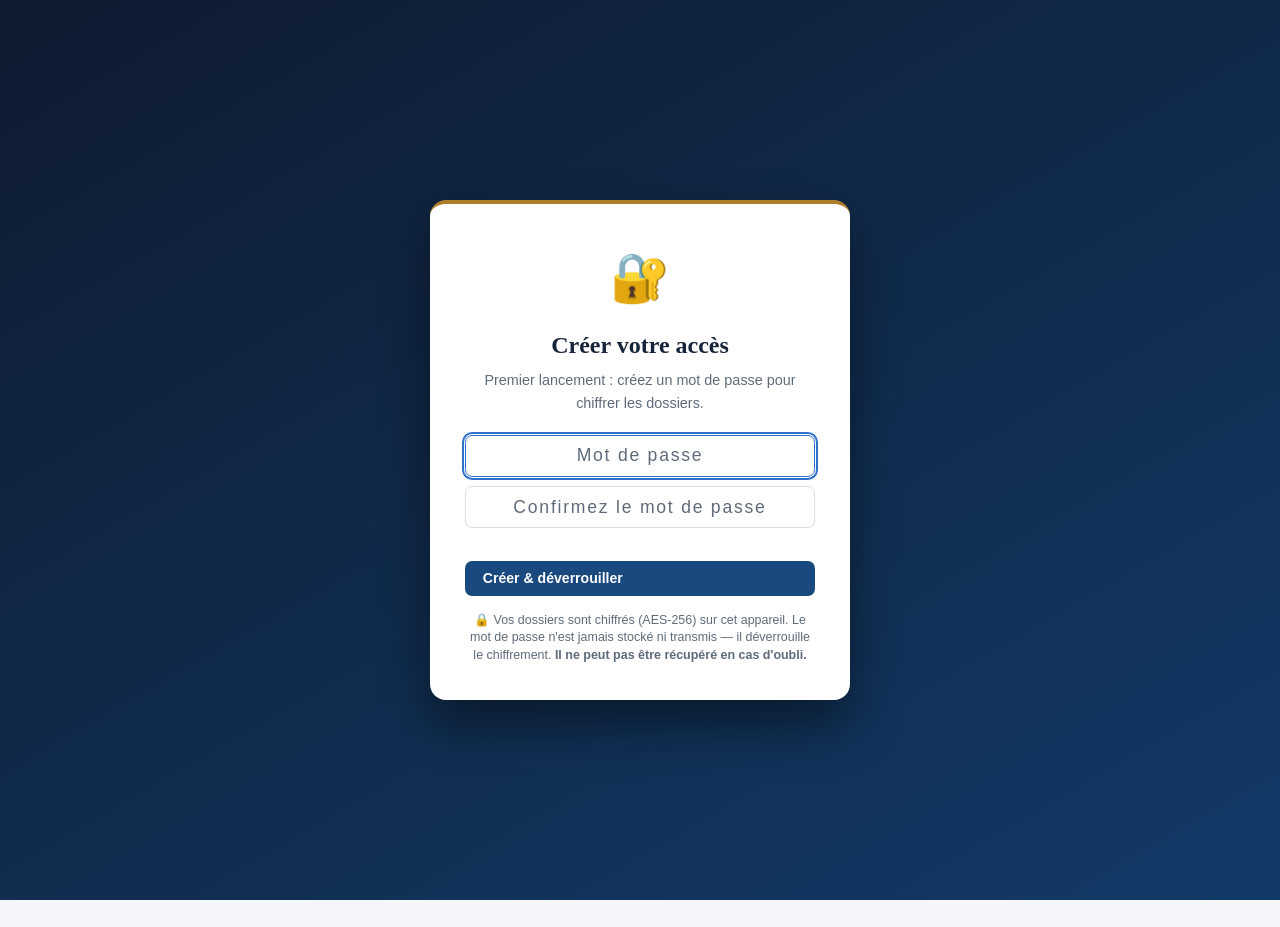
==== pwa/index.html @ ecb4c072 "feat(v1.7.10): mode d'emploi PDF style syllabus" ====
<!DOCTYPE html>
<html lang="fr">
<head>
<meta charset="UTF-8">
<meta name="viewport" content="width=device-width, initial-scale=1.0">
<title>Plateforme MENA Tuteur — Gestion de dossiers</title>
<meta name="theme-color" content="#1e40af">
<link rel="manifest" href="manifest.json">
<style>
  /* ===== Design system v1.3 — « dossier officiel » : bleu administration + or de cachet,
     titres serif (registre légal), intercalaires colorés. Tous les noms de variables
     et de classes existants sont conservés. ===== */
  :root{
    --bleu:#19497F; --bleu2:#2E6FD0; --bleu-clair:#E3ECF7; --bleu-fonce:#123A68;
    --or:#B07E2B; --or-clair:#F3E9D7;
    --vert:#1E7F5C; --orange:#C07212; --rouge:#B3362B;
    --gris:#5F6B7A; --gris-clair:#EEF1F5; --bord:#D9DEE7;
    --bg:#F4F6F9; --surface:#FFFFFF; --surface2:#F9FAFC; --surface3:#F4F6F9;
    --text:#16243A; --text2:#33415C;
    --banner-bg:#E3ECF7; --banner-text:#123A68;
    --accent:var(--bleu); --accent-strong:#123A68;
    --warn-bg:#FBF3E4; --crit-bg:#FAE9E7;
    --b-nouveau-bg:#E3ECF7; --b-nouveau-tx:#19497F;
    --b-cours-bg:#F3E9D7; --b-cours-tx:#7A5512;
    --b-urgent-bg:#FAE9E7; --b-urgent-tx:#8C2A21;
    --b-clos-bg:#E2F2EB; --b-clos-tx:#155C43;
    --ok-bg:#EDF7F2;
    --shadow:0 1px 2px rgba(22,36,58,.07),0 1px 6px rgba(22,36,58,.05);
    --shadow-lg:0 24px 48px rgba(18,58,104,.25);
    --serif:Georgia,'Times New Roman',serif;
  }
  [data-theme="dark"]{
    --bleu:#7FB0F0; --bleu2:#9CC2F5; --bleu-clair:#1C3252; --bleu-fonce:#5E96DD;
    --or:#D8A04C; --or-clair:#3A2F1A;
    --vert:#46C292; --orange:#E3A24C; --rouge:#EF7B6E;
    --gris:#9AA8BC; --gris-clair:#222F44; --bord:#33415C;
    --bg:#0D1524; --surface:#172238; --surface2:#1D2A44; --surface3:#13203A;
    --text:#E9EEF6; --text2:#C7D2E4;
    --banner-bg:#1C3252; --banner-text:#C7DBF7;
    --accent:#9CC2F5; --accent-strong:#C7DBF7;
    --warn-bg:#332812; --crit-bg:#3A1E1A;
    --b-nouveau-bg:#1C3252; --b-nouveau-tx:#C7DBF7;
    --b-cours-bg:#3A2F1A; --b-cours-tx:#EFCB8C;
    --b-urgent-bg:#3A1E1A; --b-urgent-tx:#F6B3AA;
    --b-clos-bg:#143828; --b-clos-tx:#8CE0BC;
    --ok-bg:#143828;
    --shadow:0 1px 3px rgba(0,0,0,.45);
    --shadow-lg:0 24px 48px rgba(0,0,0,.65);
  }
  *{margin:0;padding:0;box-sizing:border-box}
  html{scroll-behavior:smooth}
  @media(prefers-reduced-motion:reduce){html{scroll-behavior:auto}*{animation:none!important;transition:none!important}}
  body{font-family:-apple-system,BlinkMacSystemFont,'Segoe UI',Roboto,sans-serif;background:var(--bg);color:var(--text);line-height:1.6;transition:background .25s,color .25s}
  /* En-tête : bandeau bleu profond + filet or (cachet) */
  .header{background:linear-gradient(150deg,var(--bleu-fonce) 0%,#19497F 70%,#1D5694 100%);border-bottom:3px solid var(--or);color:#fff;padding:1.2rem 2rem;display:flex;align-items:center;gap:1rem;flex-wrap:wrap}
  [data-theme="dark"] .header{background:linear-gradient(150deg,#0F1B30,#16294A)}
  .header h1{font-family:var(--serif);font-size:1.45rem;font-weight:700;letter-spacing:.01em}
  .header .sub{opacity:.85;font-size:.85rem;letter-spacing:.02em}
  .header .status{font-size:.78rem;background:rgba(255,255,255,.14);padding:.35rem .8rem;border-radius:1rem}
  /* Navigation : onglets soulignés, sobres */
  nav{background:var(--surface);border-bottom:1px solid var(--bord);position:sticky;top:0;z-index:50;overflow-x:auto;box-shadow:var(--shadow)}
  nav ul{display:flex;list-style:none;max-width:1240px;margin:0 auto}
  nav li{flex:1;min-width:118px}
  nav a{display:block;padding:.95rem .7rem;text-align:center;color:var(--text2);text-decoration:none;font-weight:600;cursor:pointer;font-size:.86rem;border-bottom:3px solid transparent;transition:color .15s,border-color .15s;white-space:nowrap}
  nav a:hover{color:var(--accent);background:var(--surface2)}
  nav a.active{color:var(--accent);border-bottom-color:var(--or)}
  main{max-width:1240px;margin:0 auto;padding:1.6rem 2rem 2.5rem}
  .view{display:none;animation:fade .25s}
  .view.active{display:block}
  @keyframes fade{from{opacity:0;transform:translateY(6px)}to{opacity:1;transform:none}}
  /* Titres de vue : serif + rubrique or */
  h2.title{font-family:var(--serif);color:var(--text);font-size:1.7rem;font-weight:700;padding-bottom:.45rem;margin-bottom:1.2rem;border-bottom:1px solid var(--bord);position:relative}
  h2.title:after{content:"";position:absolute;left:0;bottom:-1px;width:72px;height:3px;background:var(--or)}
  .banner{background:var(--banner-bg);border-left:4px solid var(--or);padding:.95rem 1.2rem;border-radius:.45rem;margin-bottom:1.4rem;color:var(--banner-text);font-size:.92rem}
  .grid{display:grid;gap:1rem}
  .grid.cols-3{grid-template-columns:repeat(auto-fit,minmax(220px,1fr))}
  .grid.cols-2{grid-template-columns:repeat(auto-fit,minmax(300px,1fr))}
  .card{background:var(--surface);border:1px solid var(--bord);border-radius:.7rem;padding:1.25rem 1.35rem;box-shadow:var(--shadow)}
  .card h3{font-family:var(--serif);color:var(--text);margin-bottom:.6rem;font-size:1.12rem}
  .stat{background:var(--surface);border:1px solid var(--bord);border-top:3px solid var(--or);border-radius:.7rem;padding:1.05rem 1.2rem;box-shadow:var(--shadow)}
  .stat .num{font-family:var(--serif);font-size:2.1rem;font-weight:700;color:var(--accent)}
  .stat .lbl{color:var(--gris);font-size:.82rem;letter-spacing:.04em;text-transform:uppercase}
  .btn{display:inline-flex;align-items:center;gap:.4rem;background:var(--bleu);color:#fff;border:none;padding:.6rem 1.1rem;border-radius:.45rem;font-size:.88rem;font-weight:600;cursor:pointer;text-decoration:none;transition:background .15s,transform .1s}
  [data-theme="dark"] .btn{background:#2E6FD0}
  .btn:hover{background:var(--bleu-fonce);transform:translateY(-1px)}
  [data-theme="dark"] .btn:hover{background:#3D7EDE}
  .btn.sec{background:var(--surface);color:var(--accent);border:1px solid var(--bleu)}
  .btn.sec:hover{background:var(--bleu-clair)}
  .btn.danger{background:var(--rouge);color:#fff;border:none}
  .btn.sm{padding:.35rem .7rem;font-size:.78rem}
  .row{display:flex;gap:.6rem;flex-wrap:wrap;align-items:center}
  .badge{display:inline-block;padding:.18rem .6rem;border-radius:1rem;font-size:.72rem;font-weight:700;letter-spacing:.03em;text-transform:uppercase}
  .b-nouveau{background:var(--b-nouveau-bg);color:var(--b-nouveau-tx)}.b-cours{background:var(--b-cours-bg);color:var(--b-cours-tx)}
  .b-urgent{background:var(--b-urgent-bg);color:var(--b-urgent-tx)}.b-clos{background:var(--b-clos-bg);color:var(--b-clos-tx)}
  input,select,textarea{width:100%;padding:.6rem .7rem;border:1px solid var(--bord);border-radius:.45rem;font-size:.9rem;font-family:inherit;background:var(--surface);color:var(--text)}
  input:focus,select:focus,textarea:focus{outline:2px solid var(--bleu2);outline-offset:1px;border-color:var(--bleu2)}
  input::placeholder,textarea::placeholder{color:var(--gris)}
  label{display:block;font-weight:600;font-size:.82rem;margin:.7rem 0 .25rem;color:var(--text2)}
  .modal{display:none;position:fixed;inset:0;background:rgba(13,21,36,.62);backdrop-filter:blur(2px);z-index:100;align-items:flex-start;justify-content:center;padding:2rem 1rem;overflow-y:auto}
  .modal.open{display:flex}
  .modal-box{background:var(--surface);color:var(--text);border-radius:.85rem;border-top:4px solid var(--or);max-width:680px;width:100%;padding:1.6rem 1.7rem;box-shadow:var(--shadow-lg)}
  .modal-box h3{font-family:var(--serif);color:var(--text);margin-bottom:1rem;font-size:1.3rem}
  .close{float:right;background:none;border:none;font-size:1.5rem;cursor:pointer;color:var(--gris)}
  .list-item{padding:.95rem 1.05rem;border:1px solid var(--bord);border-radius:.55rem;margin-bottom:.65rem;background:var(--surface);cursor:pointer;transition:border-color .15s,box-shadow .15s}
  .list-item:hover{border-color:var(--bleu2);box-shadow:0 3px 12px rgba(25,73,127,.14)}
  .progress{height:8px;background:var(--gris-clair);border-radius:5px;overflow:hidden;margin-top:.5rem}
  .progress span{display:block;height:100%;background:linear-gradient(90deg,var(--vert),#2E9D75);transition:width .3s}
  .check-line{display:flex;align-items:flex-start;gap:.6rem;padding:.5rem;border-radius:.3rem}
  .check-line:hover{background:var(--gris-clair)}
  .check-line input{width:auto;margin-top:.25rem}
  .deadline{border-left:4px solid var(--orange);padding:.7rem 1rem;background:var(--warn-bg);border-radius:.35rem;margin-bottom:.6rem}
  .deadline.crit{border-left-color:var(--rouge);background:var(--crit-bg)}
  table{width:100%;border-collapse:collapse;font-size:.87rem}
  th,td{text-align:left;padding:.55rem .6rem;border-bottom:1px solid var(--bord)}
  th{background:var(--surface3);color:var(--text2);font-size:.74rem;letter-spacing:.05em;text-transform:uppercase}
  .filters{display:flex;gap:.6rem;flex-wrap:wrap;margin-bottom:1rem}
  .filters input,.filters select{width:auto;flex:1;min-width:160px}
  .empty{text-align:center;color:var(--gris);padding:3rem 1rem}
  .loading{text-align:center;color:var(--gris);padding:2rem;font-style:italic}
  .accordion{border:1px solid var(--bord);border-radius:.55rem;margin-bottom:.6rem;overflow:hidden;background:var(--surface)}
  .accordion>summary{padding:.85rem 1.1rem;cursor:pointer;font-weight:600;background:var(--surface);color:var(--accent);list-style:none;font-size:.93rem}
  .accordion>summary::-webkit-details-marker{display:none}
  .accordion>summary:before{content:"▸ ";color:var(--or)}
  .accordion[open]>summary{border-bottom:1px solid var(--bord)}
  .accordion[open]>summary:before{content:"▾ "}
  .accordion .body{padding:1rem 1.15rem;background:var(--surface2)}
  .muted{color:var(--gris);font-size:.85rem}
  ul.clean{list-style:none}ul.clean li{padding:.35rem 0;border-bottom:1px dashed var(--bord)}
  /* Écran de sécurité */
  .auth-gate{position:fixed;inset:0;z-index:1000;background:linear-gradient(150deg,#0F1B30,#123A68);display:flex;align-items:center;justify-content:center;padding:1.5rem}
  .auth-gate.hidden{display:none}
  .auth-box{background:var(--surface);border-radius:1rem;border-top:4px solid var(--or);padding:2.2rem;max-width:420px;width:100%;box-shadow:0 25px 50px rgba(0,0,0,.45);text-align:center}
  .auth-box .lock-ico{font-size:3rem}
  .auth-box h2{font-family:var(--serif);color:var(--text);margin:.6rem 0 .3rem;font-size:1.5rem}
  .auth-box p{color:var(--gris);font-size:.9rem;margin-bottom:1.2rem}
  .auth-box input{text-align:center;font-size:1.1rem;letter-spacing:.1em;margin-bottom:.6rem}
  .auth-box .err{color:var(--rouge);font-size:.85rem;min-height:1.2em;margin-bottom:.4rem}
  .auth-box .hint{font-size:.78rem;color:var(--gris);margin-top:1rem;line-height:1.4}
  .lock-btn{background:rgba(255,255,255,.14);border:1px solid rgba(255,255,255,.25);color:#fff;cursor:pointer;padding:.4rem .8rem;border-radius:1rem;font-size:.8rem}
  .lock-btn:hover{background:rgba(255,255,255,.26)}
  .hdr-ctrl{display:flex;align-items:center;gap:.4rem;margin-left:auto;flex-wrap:wrap}
  .lang-switch{display:inline-flex;border:1px solid rgba(255,255,255,.4);border-radius:1rem;overflow:hidden}
  .lang-switch button{background:transparent;border:none;color:#fff;padding:.35rem .7rem;cursor:pointer;font-size:.8rem;font-weight:600}
  .lang-switch button.active{background:#fff;color:var(--bleu-fonce)}
  .icon-btn{background:rgba(255,255,255,.14);border:1px solid rgba(255,255,255,.18);color:#fff;cursor:pointer;padding:.4rem .7rem;border-radius:1rem;font-size:.85rem}
  .icon-btn:hover{background:rgba(255,255,255,.26)}
  .combo{position:relative}
  .combo-list{position:absolute;left:0;right:0;top:100%;z-index:30;background:var(--surface);border:1px solid var(--bleu);border-top:none;border-radius:0 0 .4rem .4rem;max-height:240px;overflow-y:auto;box-shadow:0 8px 20px rgba(0,0,0,.18);display:none}
  .combo-list.open{display:block}
  .combo-list div{padding:.55rem .7rem;cursor:pointer;font-size:.9rem;color:var(--text)}
  .combo-list div:hover,.combo-list div.hl{background:var(--bleu-clair);color:var(--accent)}
  .mode-row{display:flex;gap:.5rem;margin-bottom:1rem;flex-wrap:wrap}
  .mode-btn{flex:1;min-width:160px;padding:.8rem;border:2px solid var(--bord);background:var(--surface);border-radius:.5rem;cursor:pointer;font-weight:600;color:var(--text2);transition:.2s}
  .mode-btn:hover{border-color:var(--bleu2)}
  .mode-btn.active{border-color:var(--bleu);background:var(--bleu);color:#fff}
  /* ===== Cartes dossiers : intercalaire d'onglet (signature) ===== */
  .doss-card{display:flex;gap:.95rem;align-items:flex-start;position:relative;padding:1rem 1.1rem 1rem 1.35rem;border:1px solid var(--bord);border-radius:.6rem;margin-bottom:.7rem;background:var(--surface);cursor:pointer;transition:border-color .15s,box-shadow .15s,transform .1s;overflow:hidden}
  .doss-card:hover{border-color:var(--bleu2);box-shadow:0 4px 16px rgba(25,73,127,.16);transform:translateY(-1px)}
  .doss-card .tabmark{position:absolute;left:0;top:0;bottom:0;width:7px}
  .tab-nouveau{background:var(--bleu2)}.tab-cours{background:var(--orange)}.tab-urgent{background:var(--rouge)}.tab-clos{background:var(--vert)}
  .doss-photo{width:56px;height:56px;border-radius:.5rem;object-fit:cover;border:1px solid var(--bord);flex-shrink:0;background:var(--gris-clair);display:flex;align-items:center;justify-content:center;font-size:1.5rem;color:var(--gris)}
  .doss-main{flex:1;min-width:0}
  .doss-next{font-size:.8rem;margin-top:.3rem;color:var(--text2)}
  .doss-next.late{color:var(--rouge);font-weight:600}
  /* ===== Fiche DVZ professionnelle : rubriques à eyebrow or ===== */
  .fiche-pro section{margin:0 0 1.1rem;background:var(--surface);border:1px solid var(--bord);border-radius:.55rem;padding:.9rem 1.05rem}
  .eyebrow{font-size:.72rem;font-weight:700;letter-spacing:.13em;text-transform:uppercase;color:var(--or);display:flex;align-items:center;gap:.45rem;margin-bottom:.55rem}
  .eyebrow:after{content:"";flex:1;height:1px;background:var(--bord)}
  .dl-grid{display:grid;grid-template-columns:repeat(auto-fit,minmax(210px,1fr));gap:.45rem .9rem}
  .dl-grid>div{padding:.3rem 0;border-bottom:1px dashed var(--bord)}
  .dl-grid dt{font-size:.72rem;letter-spacing:.05em;text-transform:uppercase;color:var(--gris)}
  .dl-grid dd{font-weight:600;color:var(--text);margin:0;font-size:.92rem}
  .fiche-long{margin:.45rem 0}
  .fiche-long .lt{font-size:.75rem;font-weight:700;color:var(--text2);text-transform:uppercase;letter-spacing:.05em}
  .fiche-long p{font-size:.9rem;margin-top:.15rem}
  /* Tableau de suivi multi-dossiers */
  #dashMatrix td{vertical-align:middle}
  #dashMatrix tr{cursor:pointer}
  #dashMatrix tr:hover td{background:var(--bleu-clair)}
  @media(max-width:768px){main{padding:1rem}.header{padding:1rem}.header h1{font-size:1.2rem}}
  @media(max-width:520px){.modal-box table,.card table{display:block;overflow-x:auto;white-space:nowrap}}
  @media print{nav,.hdr-ctrl,.btn,.filters,.lock-btn,.icon-btn,.lang-switch{display:none!important}body{background:#fff;color:#000}.card,.list-item,.doss-card{box-shadow:none;border:1px solid #ccc}}
  .dot{display:inline-block;width:.7rem;height:.7rem;border-radius:50%;margin-right:.35rem;vertical-align:baseline}
  .dot-ok{background:var(--vert)}.dot-warn{background:var(--orange)}.dot-crit{background:var(--rouge)}
  .quick3{display:grid;grid-template-columns:repeat(auto-fit,minmax(170px,1fr));gap:.7rem;margin:.8rem 0 1.1rem}
  .quick3 button{padding:1rem .8rem;font-size:1rem;border-radius:.7rem;justify-content:center}
  mark.nt{background:#F2DFAE;color:#5C4308;border-radius:.2rem;padding:0 .15rem}
  [data-theme="dark"] mark.nt{background:#8A6420;color:#FBEFD2}
  .gsearch-res .list-item{cursor:pointer}
  /* Document officiel structuré (texte intégral DVZ & co) */
  .doc-pro{background:var(--surface);border:1px solid var(--bord);border-radius:.55rem;padding:.4rem 0;font-size:.88rem}
  .doc-pro .doc-h{font-family:var(--serif);font-weight:700;color:var(--accent);background:var(--surface3);border-top:1px solid var(--bord);border-bottom:1px solid var(--bord);padding:.55rem 1rem;margin-top:.35rem;font-size:.95rem}
  .doc-pro .doc-h:first-child{margin-top:0;border-top:none}
  .doc-pro .doc-line{display:grid;grid-template-columns:minmax(150px,34%) 1fr;gap:.8rem;padding:.4rem 1rem;border-bottom:1px dashed var(--bord)}
  .doc-pro .doc-line:last-child{border-bottom:none}
  .doc-pro .doc-k{font-size:.74rem;letter-spacing:.05em;text-transform:uppercase;color:var(--gris);padding-top:.15rem}
  .doc-pro .doc-v{font-weight:600;color:var(--text);overflow-wrap:anywhere}
  .doc-pro .doc-p{padding:.5rem 1rem;border-bottom:1px dashed var(--bord);color:var(--text2);line-height:1.65}
  .doc-pro .doc-note{padding:.5rem 1rem;font-size:.8rem;color:var(--gris);font-style:italic}
  @media(max-width:560px){.doc-pro .doc-line{grid-template-columns:1fr;gap:.1rem}}
  footer{color:var(--gris);font-size:.75rem;text-align:center;padding:1.2rem 0 1.6rem;border-top:1px solid var(--bord);margin-top:1.5rem}
  footer a{color:var(--accent)}
  :focus-visible{outline:2px solid var(--bleu2);outline-offset:2px}
  /* ===== Agenda & Interprètes ===== */
  .ag-tab{transition:background .15s,color .15s}
  .ag-tab.active{background:var(--bleu);color:#fff}
  [data-theme="dark"] .ag-tab.active{background:var(--bleu2)}
  .rdv-card{background:var(--surface);border:1px solid var(--bord);border-left:4px solid var(--bleu2);border-radius:.6rem;padding:1rem 1.2rem;margin-bottom:.7rem;box-shadow:var(--shadow);position:relative;cursor:pointer;transition:box-shadow .15s}
  .rdv-card:hover{box-shadow:var(--shadow-lg)}
  .rdv-card.statut-confirme{border-left-color:var(--vert)}
  .rdv-card.statut-realise{border-left-color:var(--gris);opacity:.8}
  .rdv-card.statut-annule{border-left-color:var(--rouge);opacity:.7}
  .rdv-card.statut-urgent{border-left-color:var(--rouge)}
  .rdv-header{display:flex;align-items:center;justify-content:space-between;gap:.6rem;flex-wrap:wrap}
  .rdv-date{font-family:var(--serif);font-size:1.1rem;font-weight:700;color:var(--accent)}
  .rdv-meta{font-size:.82rem;color:var(--gris);margin-top:.3rem}
  .rdv-interp{font-size:.82rem;color:var(--vert);margin-top:.2rem}
  .rdv-actions{display:flex;gap:.4rem;flex-wrap:wrap;margin-top:.7rem}
  .interp-card{background:var(--surface);border:1px solid var(--bord);border-radius:.6rem;padding:1rem 1.2rem;margin-bottom:.7rem;box-shadow:var(--shadow)}
  .interp-card.perso{border-left:3px solid var(--or)}
  .interp-langs{display:flex;flex-wrap:wrap;gap:.3rem;margin:.4rem 0}
  .lang-tag{background:var(--bleu-clair);color:var(--bleu-fonce);padding:.15rem .55rem;border-radius:1rem;font-size:.74rem;font-weight:600}
  [data-theme="dark"] .lang-tag{background:var(--bleu-fonce);color:var(--bleu2)}
  .interp-type{font-size:.72rem;font-weight:700;text-transform:uppercase;letter-spacing:.04em;padding:.15rem .5rem;border-radius:1rem}
  .interp-type.jure{background:#e8f4e8;color:#1a6b2f}[data-theme="dark"] .interp-type.jure{background:#153320;color:#5dcc7a}
  .interp-type.asbl{background:#e3ecf7;color:#19497f}[data-theme="dark"] .interp-type.asbl{background:#1c3252;color:#7fb0f0}
  .interp-type.social{background:#f3e9d7;color:#7a5512}[data-theme="dark"] .interp-type.social{background:#3a2f1a;color:#efcb8c}
  .interp-type.commercial{background:#fae9e7;color:#8c2a21}[data-theme="dark"] .interp-type.commercial{background:#3a1e1a;color:#f6b3aa}
  .interp-type.personnel{background:var(--or-clair);color:var(--or)}[data-theme="dark"] .interp-type.personnel{background:#3a2f1a;color:var(--or)}
  .req-card{background:var(--surface);border:1px solid var(--bord);border-left:4px solid var(--orange);border-radius:.6rem;padding:.9rem 1.1rem;margin-bottom:.6rem;box-shadow:var(--shadow)}
  .req-card.statut-planifie{border-left-color:var(--vert)}
  .req-card.statut-realise{border-left-color:var(--gris);opacity:.8}
  .req-card.statut-refuse{border-left-color:var(--rouge);opacity:.7}
  .msg-preview{background:var(--surface2);border:1px dashed var(--bord);border-radius:.5rem;padding:.8rem 1rem;font-size:.88rem;line-height:1.7;white-space:pre-wrap;word-break:break-word;max-height:220px;overflow-y:auto}
</style>
</head>
<body>
<!-- ÉCRAN DE SÉCURITÉ -->
<div class="auth-gate" id="authGate">
  <div class="auth-box">
    <div class="lock-ico">🔐</div>
    <h2 id="authTitle">Accès sécurisé</h2>
    <p id="authMsg">Cette plateforme contient des données sensibles de mineurs. Saisissez votre mot de passe.</p>
    <form id="authForm" onsubmit="return doAuth(event)">
      <input type="password" id="authPw" placeholder="Mot de passe" autocomplete="current-password" autofocus>
      <input type="password" id="authPw2" placeholder="Confirmez le mot de passe" autocomplete="new-password" style="display:none">
      <div class="err" id="authErr"></div>
      <button type="submit" class="btn" style="width:100%">Déverrouiller</button>
    </form>
    <div class="hint" id="authHint">🔒 Vos dossiers sont chiffrés (AES-256) sur cet appareil. Le mot de passe n'est jamais stocké ni transmis — il déverrouille le chiffrement. <strong>Il ne peut pas être récupéré en cas d'oubli.</strong></div>
    <button type="button" id="authReset" onclick="resetAccount()" style="display:none;background:none;border:none;color:#fff;opacity:.85;text-decoration:underline;cursor:pointer;font-size:.78rem;margin-top:.9rem">Mot de passe oublié ? Réinitialiser</button>
  </div>
</div>

<div class="header">
  <div>
    <h1 data-i18n="app.title">🛡️ Plateforme MENA Tuteur</h1>
    <div class="sub" data-i18n="app.sub">Gestion de dossiers de mineurs étrangers non accompagnés</div>
  </div>
  <div class="hdr-ctrl">
    <div class="status" id="appStatus"></div>
    <div class="lang-switch">
      <button id="langFr" onclick="setLang('fr')">FR</button>
      <button id="langNl" onclick="setLang('nl')">NL</button>
    </div>
    <button class="icon-btn" onclick="openManual()" title="Mode d'emploi / Handleiding">❓</button>
    <button class="icon-btn" onclick="openTuteurProfil()" title="Mon profil tuteur / Mijn voogdprofiel">👤</button>
    <button class="icon-btn" onclick="openGlossaire()" title="Glossaire">📖</button>
    <button class="icon-btn" id="themeBtn" onclick="toggleTheme()" title="Thème">🌙</button>
    <button class="lock-btn" onclick="lockApp()" data-i18n="btn.lock">🔒 Verrouiller</button>
  </div>
</div>

<nav>
  <ul>
    <li><a class="nav active" data-view="dashboard" data-i18n="nav.dashboard">🏠 Tableau de bord</a></li>
    <li><a class="nav" data-view="dossiers" data-i18n="nav.dossiers">📂 Mes Dossiers</a></li>
    <li><a class="nav" data-view="lifecycle" data-i18n="nav.lifecycle">🔄 Cycle de Vie</a></li>
    <li><a class="nav" data-view="legislation" data-i18n="nav.legislation">⚖️ Législation &amp; Délais</a></li>
    <li><a class="nav" data-view="conseil" data-i18n="nav.conseil">🧭 Assistant Conseil</a></li>
    <li><a class="nav" data-view="cases" data-i18n="nav.cases">📚 Cas Pratiques</a></li>
    <li><a class="nav" data-view="guide" data-i18n="nav.guide">🎓 Guide du tuteur</a></li>
    <li><a class="nav" data-view="resources" data-i18n="nav.resources">📁 Ressources</a></li>
    <li><a class="nav" data-view="agenda" data-i18n="nav.agenda">🗓️ Agenda & Interprètes</a></li>
  </ul>
</nav>

<main>
  <!-- TABLEAU DE BORD -->
  <section class="view active" id="dashboard">
    <h2 class="title" data-i18n="dash.title">🏠 Tableau de bord</h2>
    <div class="banner" data-html="dash.welcome"></div>
    <div id="legalAlert"></div>
    <div id="bkReminder"></div>
    <div class="quick3">
      <button class="btn" onclick="openFicheImport()" data-i18n="dash.q1">📄 Nouveau MENA (fiche DVZ)</button>
      <button class="btn sec" onclick="go('dossiers')" data-i18n="dash.q2">📂 Mes dossiers</button>
      <button class="btn sec" onclick="document.getElementById('dashDeadlines').scrollIntoView({behavior:'smooth'})" data-i18n="dash.q3">⏰ Urgences &amp; échéances</button>
      <button class="btn sec" onclick="openStats()" data-i18n="dash.q4">📈 Mes statistiques</button>
      <button class="btn sec" onclick="openFraisGlobal()" data-i18n="dash.q5">🚗 Mes frais (par jeune)</button>
    </div>
    <div class="row" style="margin:.2rem 0 1rem">
      <input id="gsearch" data-ph="gs.ph" style="flex:1;min-width:220px" oninput="globalSearch(this.value)">
    </div>
    <div id="gsearchRes" class="gsearch-res"></div>
    <div class="grid cols-3" id="statCards"></div>
    <div class="card" style="margin-top:1.4rem" id="dashMatrixCard">
      <h3 data-i18n="dash.matrix">📊 Suivi par dossier</h3>
      <div id="dashMatrix" style="overflow-x:auto"></div>
    </div>
    <div class="grid cols-2" style="margin-top:1.4rem">
      <div class="card">
        <h3 data-i18n="dash.deadlines">⏰ Échéances à venir</h3>
        <select id="dashDossier" onchange="renderDashboard()" style="margin:.3rem 0 .6rem"></select>
        <div id="dashDeadlines"></div>
      </div>
      <div class="card">
        <h3 data-i18n="dash.quick">🚀 Actions rapides</h3>
        <div class="row" style="margin-top:.4rem">
          <button class="btn" onclick="openDossierForm()" data-i18n="dash.new">➕ Nouveau dossier</button>
          <button class="btn sec" onclick="go('legislation')" data-i18n="dash.viewleg">⚖️ Consulter la législation</button>
          <button class="btn sec" onclick="go('lifecycle')" data-i18n="dash.viewlife">🔄 Cycle de vie</button>
          <button class="btn sec" onclick="openBackup()" data-i18n="bk.btn">💾 Sauvegarde / Transfert</button>
        </div>
        <p class="muted" style="margin-top:1rem" data-i18n="dash.localnote">Les dossiers sont enregistrés localement sur cet appareil (fonctionne hors ligne).</p>
      </div>
    </div>
  </section>

  <!-- MES DOSSIERS -->
  <section class="view" id="dossiers">
    <h2 class="title" data-i18n="doss.title">📂 Mes Dossiers</h2>
    <div class="row" style="margin-bottom:1rem">
      <button class="btn" onclick="openDossierForm()" data-i18n="dash.new">➕ Nouveau dossier</button>
      <button class="btn sec" onclick="openFicheImport()" data-i18n="fiche.import">📄 Importer une fiche DVZ</button>
      <button class="btn sec" onclick="openArchives()" id="archBtn">🗂️ Archives</button>
      <input id="dossierSearch" data-ph="doss.search" style="flex:1;min-width:200px" oninput="renderDossiers()">
      <select id="dossierFilter" onchange="renderDossiers()" style="width:auto">
        <option value="" data-i18n="doss.allstatus">Tous les statuts</option>
        <option value="nouveau" data-i18n="st.nouveau">Nouveau</option>
        <option value="cours" data-i18n="st.cours">En cours</option>
        <option value="urgent" data-i18n="st.urgent">Urgent</option>
        <option value="clos" data-i18n="st.clos">Clos</option>
      </select>
    </div>
    <div id="dossierList"></div>
  </section>

  <!-- CYCLE DE VIE -->
  <section class="view" id="lifecycle">
    <h2 class="title" data-i18n="life.title">🔄 Cycle de Vie — Phases de développement (0-18 ans)</h2>
    <div class="banner" data-i18n="life.banner">Pour chaque tranche d'âge : obligations légales, échéances, coûts estimés, checklist et documents requis.</div>
    <div id="lifecycleContent" class="loading"></div>
  </section>

  <!-- LEGISLATION -->
  <section class="view" id="legislation">
    <h2 class="title" data-i18n="leg.title">⚖️ Législation &amp; Délais</h2>
    <div class="banner" data-html="leg.banner"></div>
    <div id="legislationContent"></div>
  </section>

  <!-- ASSISTANT CONSEIL -->
  <section class="view" id="conseil">
    <h2 class="title" data-i18n="conseil.title">🧭 Assistant Conseil</h2>
    <div class="banner" data-html="conseil.banner"></div>

    <div class="card" style="margin-bottom:1rem">
      <h3 data-i18n="conseil.s1">1. Profil du mineur</h3>
      <div class="mode-row">
        <button type="button" class="mode-btn active" id="modeManuel" onclick="conseilMode('manuel')" data-i18n="conseil.manual">✏️ Saisie manuelle</button>
        <button type="button" class="mode-btn" id="modeDossier" onclick="conseilMode('dossier')" data-i18n="conseil.dossier">📂 Dossier existant</button>
      </div>

      <div id="conseilDossierBlock" style="display:none">
        <label data-i18n="conseil.choose">Choisir le dossier du mineur</label>
        <select id="conseilDossier" onchange="conseilFromDossier()"><option value="" data-i18n="conseil.selectdossier">— Sélectionnez un dossier —</option></select>
        <div id="conseilDossierContext"></div>
      </div>

      <div id="conseilManuelBlock">
        <div class="grid cols-3">
          <div><label data-i18n="f.age">Âge</label><input id="conseilAge" type="number" min="0" max="18" data-ph="f.age.ph" onchange="conseilAnalyser()"></div>
          <div class="combo">
            <label data-i18n="f.country">Pays d'origine</label>
            <input id="conseilPays" autocomplete="off" data-ph="conseil.country.ph" oninput="paysSearch()" onfocus="paysSearch()" onkeydown="paysKey(event)">
            <div class="combo-list" id="paysList"></div>
          </div>
          <div><label data-i18n="conseil.statut">Statut de séjour</label>
            <select id="conseilStatut" onchange="conseilAnalyser()">
              <option value="" data-i18n="conseil.statut.0">Non précisé</option>
              <option value="demande" data-i18n="conseil.statut.demande">Demande d'asile en cours</option>
              <option value="refugie" data-i18n="conseil.statut.refugie">Réfugié reconnu</option>
              <option value="subsidiaire" data-i18n="conseil.statut.subsidiaire">Protection subsidiaire</option>
              <option value="refus" data-i18n="conseil.statut.refus">Demande refusée</option>
              <option value="sans" data-i18n="conseil.statut.sans">Sans procédure / irrégulier</option>
            </select>
          </div>
        </div>
      </div>
      <div id="conseilPaysContext"></div>
    </div>

    <div class="card" style="margin-bottom:1rem">
      <h3 data-i18n="conseil.s2">2. Quel est le problème ?</h3>
      <label data-i18n="conseil.describe">Décrivez le problème en quelques mots</label>
      <input id="conseilSearch" data-ph="conseil.describe.ph" oninput="conseilSuggest()">
      <div id="conseilSuggestions" style="margin-top:.6rem"></div>
      <label style="margin-top:.8rem" data-i18n="conseil.orlist">…ou choisissez dans la liste</label>
      <select id="conseilScenario" onchange="conseilSelect(this.value)">
        <option value="" data-i18n="conseil.selectproblem">— Sélectionnez un problème —</option>
      </select>
    </div>

    <div id="conseilQuestions"></div>
    <div id="conseilResult"></div>
    <p class="muted" id="conseilDisclaimer" style="margin-top:1rem;display:none"></p>
  </section>

  <!-- CAS PRATIQUES -->
  <section class="view" id="cases">
    <h2 class="title" data-i18n="cases.title">📚 Cas Pratiques</h2>
    <div class="banner" data-html="cases.banner"></div>
    <div class="filters">
      <input id="caseSearch" data-ph="cases.search" oninput="renderCases()">
      <select id="caseCat" onchange="renderCases()"><option value="" data-i18n="cases.allcat">Toutes les catégories</option></select>
    </div>
    <div id="casesContent" class="loading"></div>
  </section>

  <!-- GUIDE DU TUTEUR -->
  <section class="view" id="guide">
    <h2 class="title" data-i18n="guide.title">🎓 Guide du tuteur débutant — de la désignation aux 18 ans</h2>
    <div class="banner" data-i18n="guide.banner">13 modules pas-à-pas : cours, actions à faire, documents à remettre (et à qui), rendez-vous, pièges à éviter. Contenu basé sur la réglementation en vigueur.</div>
    <div id="guideContent" class="loading"></div>
    <div class="card" style="margin-top:1.2rem" id="intervContent"></div>
  </section>

  <!-- RESSOURCES -->
  <section class="view" id="resources">
    <h2 class="title" data-i18n="res.title">📁 Ressources &amp; Contacts</h2>
    <div class="filters">
      <input id="resSearch" data-ph="res.search" oninput="renderResources()">
      <select id="resType" onchange="renderResources()"><option value="" data-i18n="res.alltypes">Tous les types</option></select>
      <select id="resRegion" onchange="renderResources()"><option value="" data-i18n="res.allregions">Toutes les régions</option></select>
    </div>
    <div class="row" style="margin-bottom:.6rem">
      <button class="btn sm" onclick="openResForm()" data-i18n="res.add">➕ Ajouter / compléter une ressource</button>
    </div>
    <div id="resCats" class="row" style="gap:.4rem;margin-bottom:1rem"></div>
    <div id="resourcesContent" class="loading"></div>
    <div class="card" style="margin-top:1.2rem" id="hebergCard">
      <h3>🏠 <span data-i18n="heb.title">Lieux d'hébergement MENA (réseau officiel)</span></h3>
      <div class="filters">
        <input id="hebSearch" placeholder="🔍" oninput="renderHeberg()" style="min-width:140px">
        <select id="hebRegion" onchange="renderHeberg()"><option value="">Région</option><option value="BXL">Bruxelles</option><option value="WAL">Wallonie</option><option value="VLA">Vlaanderen</option></select>
        <select id="hebOp" onchange="renderHeberg()"><option value="">Opérateur</option><option value="fedasil">Fedasil</option><option value="coo">COO</option><option value="mena">MENA</option><option value="croixrouge">Croix-Rouge</option><option value="rodekruis">Rode Kruis</option><option value="partenaire">Partenaires</option></select>
      </div>
      <div id="hebList" class="loading"></div>
    </div>
    <div class="card" style="margin-top:1.2rem" id="sourcesOfficielles"></div>
  </section>

  <!-- AGENDA & INTERPRÈTES -->
  <section class="view" id="agenda">
    <h2 class="title" data-i18n="ag.title">🗓️ Agenda &amp; Interprètes</h2>
    <div class="banner" data-i18n="ag.banner">Gérez vos rendez-vous, coordonnez les interprètes et envoyez des notifications aux jeunes dans leur langue.</div>
    <!-- Sous-onglets -->
    <div class="ag-tabs row" style="margin-bottom:1.2rem;gap:.5rem">
      <button class="btn ag-tab active" id="agtab-cal" onclick="agTab('cal')" data-i18n="ag.tab.cal">📆 Calendrier</button>
      <button class="btn sec ag-tab" id="agtab-rdv" onclick="agTab('rdv')" data-i18n="ag.tab.rdv">📋 Liste des rendez-vous</button>
      <button class="btn sec ag-tab" id="agtab-interp" onclick="agTab('interp')" data-i18n="ag.tab.interp">🌐 Interprètes</button>
      <button class="btn sec ag-tab" id="agtab-req" onclick="agTab('req')" data-i18n="ag.tab.req">📋 Demandes de visite</button>
    </div>

    <!-- Sous-vue : Calendrier (semaine) -->
    <div id="agview-cal">
      <div class="row" style="margin-bottom:.7rem;gap:.5rem;align-items:center;flex-wrap:wrap">
        <button class="btn sec sm" onclick="calNav(-7)">‹ <span data-i18n="cal.prev">Semaine préc.</span></button>
        <button class="btn sec sm" onclick="calToday()" data-i18n="cal.today">Aujourd'hui</button>
        <button class="btn sec sm" onclick="calNav(7)"><span data-i18n="cal.next">Semaine suiv.</span> ›</button>
        <strong id="calLabel" style="margin:0 .4rem"></strong>
        <select id="calFilterDoss" onchange="renderCalendar()" style="width:auto;margin-left:auto"><option value="" data-i18n="ag.rdv.alldoss">Tous les dossiers</option></select>
        <button class="btn sm" onclick="openRdvForm()" data-i18n="ag.rdv.new">➕ Nouveau rendez-vous</button>
      </div>
      <div id="calLegend" class="row" style="gap:.6rem;flex-wrap:wrap;margin-bottom:.6rem;font-size:.78rem"></div>
      <div id="calGrid"></div>
      <p class="muted" style="font-size:.78rem;margin-top:.5rem" data-i18n="cal.hint">💡 Cliquez sur une case vide pour créer un rendez-vous à cette heure · cliquez sur un rendez-vous pour le modifier. Les chevauchements sont signalés.</p>
    </div>

    <!-- Sous-vue : Rendez-vous -->
    <div id="agview-rdv">
      <div class="row" style="margin-bottom:.8rem;gap:.6rem">
        <button class="btn" onclick="openRdvForm()" data-i18n="ag.rdv.new">➕ Nouveau rendez-vous</button>
        <select id="rdvFilterDoss" onchange="renderRdv()" style="width:auto"><option value="" data-i18n="ag.rdv.alldoss">Tous les dossiers</option></select>
        <select id="rdvFilterType" onchange="renderRdv()" style="width:auto">
          <option value="" data-i18n="ag.rdv.alltype">Tous les types</option>
          <option value="avocat" data-i18n="ag.rdv.t.avocat">E-avocat / Avocat</option>
          <option value="cgra" data-i18n="ag.rdv.t.cgra">Audience CGRA</option>
          <option value="oe" data-i18n="ag.rdv.t.oe">Office Étrangers</option>
          <option value="medical">Médical / Santé</option>
          <option value="ecole">École</option>
          <option value="tutelle">Service des Tutelles</option>
          <option value="juge">Juge de paix</option>
          <option value="autre" data-i18n="ag.rdv.t.autre">Autre</option>
        </select>
        <select id="rdvFilterStatut" onchange="renderRdv()" style="width:auto">
          <option value="" data-i18n="ag.rdv.allstatut">Tous les statuts</option>
          <option value="planifie" data-i18n="ag.rdv.s.planifie">Planifié</option>
          <option value="confirme" data-i18n="ag.rdv.s.confirme">Confirmé</option>
          <option value="realise" data-i18n="ag.rdv.s.realise">Réalisé</option>
          <option value="annule" data-i18n="ag.rdv.s.annule">Annulé</option>
        </select>
      </div>
      <div id="rdvList"></div>
    </div>

    <!-- Sous-vue : Interprètes -->
    <div id="agview-interp" style="display:none">
      <div class="row" style="margin-bottom:.8rem;gap:.6rem">
        <button class="btn" onclick="openInterpForm()" data-i18n="ag.interp.add">➕ Ajouter un interprète personnel</button>
        <input id="interpSearch" placeholder="🔍 Nom, langue, ville…" oninput="renderInterpretes()" style="flex:1;min-width:180px">
        <select id="interpFilterLang" onchange="renderInterpretes()" style="width:auto"><option value="" data-i18n="ag.interp.alllang">Toutes les langues</option></select>
        <select id="interpFilterType" onchange="renderInterpretes()" style="width:auto">
          <option value="" data-i18n="ag.interp.alltype">Tous les types</option>
          <option value="jure">Juré</option>
          <option value="asbl">ASBL / Gratuit</option>
          <option value="social">Social</option>
          <option value="commercial">Commercial</option>
        </select>
      </div>
      <div id="interpList"></div>
    </div>

    <!-- Sous-vue : Demandes de visite -->
    <div id="agview-req" style="display:none">
      <div class="row" style="margin-bottom:.8rem;gap:.6rem">
        <button class="btn" onclick="openVisReqForm()" data-i18n="ag.req.new">➕ Nouvelle demande de visite</button>
        <select id="reqFilterDoss" onchange="renderVisReq()" style="width:auto"><option value="" data-i18n="ag.rdv.alldoss">Tous les dossiers</option></select>
        <select id="reqFilterStatut" onchange="renderVisReq()" style="width:auto">
          <option value="" data-i18n="ag.rdv.allstatut">Tous les statuts</option>
          <option value="demande">Demande reçue</option>
          <option value="en-cours">En cours de coordination</option>
          <option value="planifie">RDV planifié</option>
          <option value="realise">Réalisé</option>
          <option value="refuse">Refusé / Reporté</option>
        </select>
      </div>
      <div id="reqList"></div>
    </div>
  </section>
</main>

<datalist id="dlAdr"></datalist>

<footer>
  <span id="appVersionLbl"></span> ·
  <a href="telecharger.html">💻 <span data-i18n="ft.dl">Télécharger l'application</span></a> ·
  <a href="mode-emploi.html" onclick="event.preventDefault();openManual()">📖 <span data-i18n="ft.manuel">Mode d'emploi</span></a> ·
  <a href="#" onclick="event.preventDefault();downloadManualPdf()" data-i18n="ft.pdf">📄 Mode d'emploi en PDF</a> ·
  <a href="#" onclick="checkUpdates();return false" data-i18n="ft.check">🔄 Vérifier les mises à jour</a>
  <span id="updNote"></span>
</footer>

<!-- MODAL DOSSIER -->
<div class="modal" id="dossierModal">
  <div class="modal-box">
    <button class="close" onclick="closeModal('dossierModal')">&times;</button>
    <h3 id="dossierModalTitle">Nouveau dossier</h3>
    <form id="dossierForm" onsubmit="saveDossier(event)">
      <input type="hidden" id="d_id">
      <div class="grid cols-2">
        <div><label data-i18n="f.name">Nom / Identifiant *</label><input id="d_nom" required data-ph="f.name.ph"></div>
        <div><label data-i18n="f.age">Âge</label><input id="d_age" type="number" min="0" max="18" data-ph="f.age.ph"></div>
      </div>
      <div class="grid cols-2">
        <div><label data-i18n="f.country">Pays d'origine</label><input id="d_pays" data-ph="f.country.ph"></div>
        <div><label data-i18n="f.arrival">Date d'arrivée</label><input id="d_arrivee" type="date"></div>
      </div>
      <div class="grid cols-2">
        <div><label data-i18n="f.statut">Statut</label>
          <select id="d_statut">
            <option value="nouveau" data-i18n="st.nouveau">Nouveau</option>
            <option value="cours" data-i18n="st.cours">En cours</option>
            <option value="urgent" data-i18n="st.urgent">Urgent</option>
            <option value="clos" data-i18n="st.clos">Clos</option>
          </select>
        </div>
        <div><label data-i18n="f.lang">Langue parlée</label><input id="d_langue" data-ph="f.lang.ph"></div>
      </div>
      <label data-i18n="f.notes">Notes / Situation</label>
      <textarea id="d_notes" rows="3" data-ph="f.notes.ph"></textarea>
      <div class="row" style="margin-top:1.2rem;justify-content:flex-end">
        <button type="button" class="btn sec" onclick="closeModal('dossierModal')" data-i18n="btn.cancel">Annuler</button>
        <button type="submit" class="btn" data-i18n="btn.save">💾 Enregistrer</button>
      </div>
    </form>
  </div>
</div>

<!-- MODAL IMPORT FICHE DVZ -->
<div class="modal" id="ficheModal">
  <div class="modal-box">
    <button class="close" onclick="closeModal('ficheModal')">&times;</button>
    <h3 data-i18n="fiche.title">📄 Importer une fiche DVZ (nouveau MENA)</h3>
    <p class="muted" data-i18n="fiche.hint">Renseignez les champs de la fiche et ajoutez la photo du jeune. Le dossier sera créé avec un suivi complet.</p>
    <div class="card" style="background:var(--bleu-clair);margin:.4rem 0 .8rem">
      <label data-i18n="fiche.pdf" style="margin-top:0">📎 Lire automatiquement une fiche PDF (DVZ)</label>
      <input type="file" accept="application/pdf,.pdf" onchange="onPdfFile(this)">
      <div id="pdfStatus" class="muted" style="font-size:.8rem;margin-top:.3rem"></div>
      <button type="button" class="btn sec sm" style="margin-top:.5rem" onclick="fillAzizi()" data-i18n="fiche.example">⚡ Charger un exemple (fiche fictive)</button>
      <button type="button" class="btn sec sm" style="margin-top:.5rem" onclick="openTrad(document.getElementById('fi_notes')?document.getElementById('fi_notes').value:'')" data-i18n="fiche.translate">🌐 Traduire un document (NL→FR)</button>
    </div>
    <form id="ficheForm" onsubmit="saveFiche(event)">
      <input type="checkbox" id="ficheAziziFull" style="display:none">
      <div class="grid cols-2">
        <div><label data-i18n="fiche.f.nom">Nom & prénom</label><input id="fi_nom" required></div>
        <div><label data-i18n="fiche.f.ov">N° OE (OV)</label><input id="fi_ov"></div>
      </div>
      <div class="grid cols-2">
        <div><label data-i18n="fiche.f.naissance">Naissance (date / âge)</label><input id="fi_naissance"></div>
        <div><label data-i18n="fiche.f.sexe">Sexe</label><input id="fi_sexe"></div>
      </div>
      <div class="grid cols-2">
        <div><label data-i18n="fiche.f.nat">Nationalité</label><input id="fi_nat"></div>
        <div><label data-i18n="fiche.f.langue">Langue parlée</label><input id="fi_langue"></div>
      </div>
      <div class="grid cols-2">
        <div><label data-i18n="fiche.f.adresseBE">Adresse en Belgique</label><input id="fi_adresseBE"></div>
        <div><label data-i18n="fiche.f.origine">Adresse pays d'origine</label><input id="fi_origine"></div>
      </div>
      <fieldset style="border:1px solid var(--bord);border-radius:.5rem;padding:.7rem .9rem;margin:.4rem 0">
        <legend style="font-size:.85rem;color:var(--accent);padding:0 .4rem">📱 <span data-i18n="fiche.f.contactLeg">Connexion avec le jeune (téléphone, email…)</span></legend>
        <p class="muted" style="font-size:.78rem;margin:.1rem 0 .5rem" data-i18n="fiche.f.contactHint">Introduisez-les dès le départ : ils servent à TOUS les contacts futurs (messages, notifications de rendez-vous, visio).</p>
        <div class="grid cols-2">
          <div><label data-i18n="fiche.f.tel">Téléphone (WhatsApp)</label><input id="fi_tel" placeholder="+32 4xx xx xx xx"></div>
          <div><label>Email</label><input id="fi_email" type="email" placeholder="email@exemple.be"></div>
        </div>
        <label data-i18n="fiche.f.canal">Canal de contact préféré</label>
        <select id="fi_canal"><option value="whatsapp">WhatsApp</option><option value="sms">SMS</option><option value="email">Email</option><option value="signal">Signal</option><option value="autre" data-i18n="fiche.f.canalAutre">Autre</option></select>
      </fieldset>
      <label data-i18n="fiche.f.motif">Motif de l'immigration</label>
      <textarea id="fi_motif" rows="2"></textarea>
      <label data-i18n="fiche.f.notes">Notes (parcours, scolarité, contacts…)</label>
      <textarea id="fi_notes" rows="3"></textarea>
      <label data-i18n="fiche.f.photo">📷 Photo du jeune</label>
      <input type="file" accept="image/*" onchange="onFichePhoto(this)">
      <div id="fichePhotoPreview" style="margin-top:.5rem"></div>
      <div class="row" style="margin-top:1.2rem;justify-content:flex-end">
        <button type="button" class="btn sec" onclick="closeModal('ficheModal')" data-i18n="btn.cancel">Annuler</button>
        <button type="submit" class="btn" data-i18n="fiche.create">📁 Créer le dossier</button>
      </div>
    </form>
  </div>
</div>

<!-- MODAL DETAIL DOSSIER -->
<div class="modal" id="detailModal">
  <div class="modal-box">
    <button class="close" onclick="closeModal('detailModal')">&times;</button>
    <div id="detailContent"></div>
  </div>
</div>

<!-- MODAL GENERIQUE (phase / cas) -->
<div class="modal" id="infoModal">
  <div class="modal-box">
    <button class="close" onclick="closeModal('infoModal')">&times;</button>
    <div id="infoContent"></div>
  </div>
</div>

<!-- MODAL RESSOURCE (ajout / édition manuelle) -->
<div class="modal" id="resModal">
  <div class="modal-box">
    <button class="close" onclick="closeModal('resModal')">&times;</button>
    <div id="resFormBox"></div>
  </div>
</div>

<!-- MODAL SAUVEGARDE / TRANSFERT (chiffré) -->
<div class="modal" id="backupModal">
  <div class="modal-box">
    <button class="close" onclick="closeModal('backupModal')">&times;</button>
    <div id="backupBox"></div>
  </div>
</div>

<!-- MODAL TRADUCTION NL -> FR -->
<div class="modal" id="trModal">
  <div class="modal-box">
    <button class="close" onclick="closeModal('trModal')">&times;</button>
    <div id="trBox"></div>
  </div>
</div>

<!-- MODAL GLOSSAIRE -->
<div class="modal" id="glossModal">
  <div class="modal-box">
    <button class="close" onclick="closeModal('glossModal')">&times;</button>
    <div id="glossBox"></div>
  </div>
</div>

<!-- MODAL ARCHIVES -->
<div class="modal" id="archModal">
  <div class="modal-box">
    <button class="close" onclick="closeModal('archModal')">&times;</button>
    <div id="archBox"></div>
  </div>
</div>

<!-- MODAL PROFIL TUTEUR -->
<div class="modal" id="tuteurModal"><div class="modal-box">
  <button class="close" onclick="closeModal('tuteurModal')">&times;</button><div id="tuteurBox"></div>
</div></div>

<!-- MODAL FRAIS GLOBAUX (par jeune) -->
<div class="modal" id="fraisGModal"><div class="modal-box" style="max-width:860px">
  <button class="close" onclick="closeModal('fraisGModal')">&times;</button><div id="fraisGBox"></div>
</div></div>

<!-- MODAL PLANIFICATEUR DE TOURNÉE -->
<div class="modal" id="tourneeModal"><div class="modal-box" style="max-width:760px">
  <button class="close" onclick="closeModal('tourneeModal')">&times;</button><div id="tourneeBox"></div>
</div></div>

<!-- MODAL CALCULATEUR DE DÉLAIS -->
<div class="modal" id="calcModal"><div class="modal-box">
  <button class="close" onclick="closeModal('calcModal')">&times;</button><div id="calcBox"></div>
</div></div>

<!-- MODAL PRÉPARATION AUDITION CGRA -->
<div class="modal" id="cgraModal"><div class="modal-box" style="max-width:760px">
  <button class="close" onclick="closeModal('cgraModal')">&times;</button><div id="cgraBox"></div>
</div></div>

<!-- MODAL STATISTIQUES -->
<div class="modal" id="statsModal"><div class="modal-box" style="max-width:760px">
  <button class="close" onclick="closeModal('statsModal')">&times;</button><div id="statsBox"></div>
</div></div>

<!-- MODAL NOTES DE VERSION -->
<div class="modal" id="wnModal"><div class="modal-box">
  <button class="close" onclick="closeModal('wnModal')">&times;</button><div id="wnBox"></div>
</div></div>

<!-- MODAL ANALYSE DE DOCUMENT -->
<div class="modal" id="anaModal">
  <div class="modal-box">
    <button class="close" onclick="closeModal('anaModal')">&times;</button>
    <div id="anaBox"></div>
  </div>
</div>

<!-- MODAL VISITE GUIDÉE (premier lancement) -->
<div class="modal" id="tourModal">
  <div class="modal-box">
    <button class="close" onclick="closeModal('tourModal')">&times;</button>
    <div id="tourBox"></div>
  </div>
</div>

<!-- MODAL INTERPRÈTE (ajout / édition) -->
<div class="modal" id="interpModal">
  <div class="modal-box">
    <button class="close" onclick="closeModal('interpModal')">&times;</button>
    <h3 id="interpModalTitle">Ajouter un interprète personnel</h3>
    <form id="interpForm" onsubmit="saveInterp(event)">
      <input type="hidden" id="ip_id">
      <div class="grid cols-2">
        <div><label>Nom *</label><input id="ip_nom" required placeholder="Nom de famille"></div>
        <div><label>Prénom</label><input id="ip_prenom" placeholder="Prénom"></div>
      </div>
      <label>Langues parlées * <span class="muted" style="font-size:.78rem">(séparées par virgule)</span></label>
      <input id="ip_langues" required placeholder="ex. Arabe, Pashto, Dari">
      <div class="grid cols-2">
        <div><label>Téléphone *</label><input id="ip_tel" required placeholder="+32 4xx xxx xxx"></div>
        <div><label>Email</label><input id="ip_email" type="email" placeholder="email@exemple.be"></div>
      </div>
      <div class="grid cols-2">
        <div><label>Adresse / Rue</label><input id="ip_adresse" placeholder="Rue et numéro"></div>
        <div><label>Code postal</label><input id="ip_cp" placeholder="1000"></div>
      </div>
      <div class="grid cols-2">
        <div><label>Commune</label><input id="ip_commune" placeholder="Bruxelles"></div>
        <div><label>Type</label>
          <select id="ip_type">
            <option value="jure">Juré (officiel)</option>
            <option value="asbl">ASBL / Bénévole</option>
            <option value="social">Interprétation sociale</option>
            <option value="commercial">Commercial</option>
            <option value="personnel">Contact personnel</option>
          </select>
        </div>
      </div>
      <label>Tarif / Disponibilité</label>
      <input id="ip_tarif" placeholder="ex. Gratuit / 60€/h / Sur demande">
      <label>Notes</label>
      <textarea id="ip_notes" rows="2" placeholder="Remarques, spécialisations, conditions..."></textarea>
      <div class="row" style="margin-top:1.2rem;justify-content:flex-end">
        <button type="button" class="btn sec" onclick="closeModal('interpModal')">Annuler</button>
        <button type="submit" class="btn">💾 Enregistrer</button>
      </div>
    </form>
  </div>
</div>

<!-- MODAL RENDEZ-VOUS (ajout / édition) -->
<div class="modal" id="rdvModal">
  <div class="modal-box" style="max-width:660px">
    <button class="close" onclick="closeModal('rdvModal')">&times;</button>
    <h3 id="rdvModalTitle">Nouveau rendez-vous</h3>
    <form id="rdvForm" onsubmit="saveRdvForm(event)">
      <input type="hidden" id="rv_id">
      <div class="grid cols-2">
        <div><label>Dossier MENA *</label>
          <select id="rv_dossier" required><option value="">— Choisir —</option></select>
        </div>
        <div><label>Type de rendez-vous *</label>
          <select id="rv_type" required>
            <option value="">— Choisir —</option>
            <option value="avocat">E-avocat / Avocat</option>
            <option value="cgra">Audience CGRA</option>
            <option value="oe">Office des Étrangers</option>
            <option value="medical">Médical / Santé</option>
            <option value="ecole">École / Formation</option>
            <option value="tutelle">Service des Tutelles</option>
            <option value="juge">Juge de paix</option>
            <option value="cgvs">Audience CGVS</option>
            <option value="autre">Autre</option>
          </select>
        </div>
      </div>
      <div class="grid cols-2">
        <div><label>Date *</label><input id="rv_date" type="date" required onchange="checkRdvConflict()"></div>
        <div><label>Heure *</label><input id="rv_heure" type="time" required onchange="checkRdvConflict()"></div>
      </div>
      <div class="grid cols-2">
        <div><label>⏱️ <span id="rv_duree_lbl">Durée</span></label>
          <select id="rv_duree" onchange="checkRdvConflict()">
            <option value="30">30 min</option><option value="45">45 min</option>
            <option value="60" selected>1 h</option><option value="90">1 h 30</option>
            <option value="120">2 h</option><option value="180">3 h</option>
          </select></div>
        <div><label>📹 <span id="rv_online_lbl">Rendez-vous en ligne (visio)</span></label>
          <select id="rv_online" onchange="toggleVisio()">
            <option value="non">Non — en présentiel</option>
            <option value="oui">Oui — visioconférence</option>
          </select></div>
      </div>
      <div id="rv_conflict" style="display:none;margin:.2rem 0"></div>
      <div id="rv_visio_block" style="display:none;margin:.2rem 0 .5rem;padding:.5rem .7rem;background:#EAF3EC;border:1px solid #BFE0C6;border-radius:.5rem">
        <div style="font-size:.82rem"><strong>🔗 <span id="rv_visio_lbl">Lien de la visioconférence</span></strong> <span class="muted" id="rv_visio_hint">— partagé au jeune et aux intervenants</span></div>
        <div class="row" style="gap:.4rem;align-items:center;margin-top:.3rem">
          <code id="rv_visio_url" style="flex:1;min-width:120px;word-break:break-all;font-size:.8rem"></code>
          <button type="button" class="btn sec sm" onclick="copyVisio()">📋</button>
          <button type="button" class="btn sec sm" onclick="openVisio()">↗️</button>
          <button type="button" class="btn sec sm" onclick="genVisio(true)" title="Nouveau lien">🔄</button>
        </div>
      </div>
      <div class="grid cols-2">
        <div><label>Lieu (nom institution)</label><input id="rv_lieu" placeholder="ex. CGRA, Cabinet Dupont…"></div>
        <div><label>Adresse complète</label><input id="rv_adresse" placeholder="Rue XX, 1000 Bruxelles"></div>
      </div>
      <label>Interprète nécessaire ?</label>
      <select id="rv_interp_need" onchange="toggleInterpSelect()">
        <option value="non">Non / Pas nécessaire</option>
        <option value="oui">Oui — à sélectionner</option>
        <option value="confirme">Oui — déjà confirmé</option>
      </select>
      <div id="rv_interp_block" style="display:none;margin-top:.5rem">
        <label>Interprète</label>
        <select id="rv_interp_id"><option value="">— Choisir un interprète —</option></select>
        <div class="row" style="gap:.5rem;margin-top:.4rem">
          <button type="button" class="btn sec sm" onclick="openInterpForm()" style="white-space:nowrap">➕ Ajouter interprète</button>
          <span class="muted" style="font-size:.8rem" id="rv_interp_contact"></span>
        </div>
      </div>
      <label>Statut</label>
      <select id="rv_statut">
        <option value="planifie">Planifié</option>
        <option value="confirme">Confirmé</option>
        <option value="realise">Réalisé</option>
        <option value="annule">Annulé</option>
      </select>
      <hr style="margin:1rem 0;border-color:var(--bord)">
      <strong style="color:var(--accent)">📱 Notification au MENA</strong>
      <div class="grid cols-2" style="margin-top:.5rem">
        <div><label>Point de prise en charge du jeune</label>
          <select id="rv_pickup">
            <option value="autonome">Autonome (se déplace seul)</option>
            <option value="domicile">Tuteur passe au domicile</option>
            <option value="centre">Point de rencontre au centre</option>
            <option value="autre">Autre (préciser dans notes)</option>
          </select>
        </div>
        <div><label>Lieu de prise en charge (si pas autonome)</label>
          <input id="rv_pickup_lieu" placeholder="ex. Rue de la Paix 12, 1000 Bruxelles"></div>
      </div>
      <div class="row" style="margin-top:.6rem;gap:.6rem">
        <button type="button" class="btn sec" onclick="previewMsgMena()" style="white-space:nowrap">👁️ Aperçu message MENA</button>
        <span class="muted" style="font-size:.8rem">Le message sera généré dans la langue du jeune dès enregistrement.</span>
      </div>
      <label>Notes tuteur</label>
      <textarea id="rv_notes" rows="2" placeholder="Documents à préparer, contexte, intervenants…"></textarea>
      <div class="row" style="margin-top:1.2rem;justify-content:flex-end">
        <button type="button" class="btn sec" onclick="closeModal('rdvModal')">Annuler</button>
        <button type="submit" class="btn">💾 Enregistrer</button>
      </div>
    </form>
  </div>
</div>

<!-- MODAL DEMANDE DE VISITE (du MENA) -->
<div class="modal" id="visReqModal">
  <div class="modal-box">
    <button class="close" onclick="closeModal('visReqModal')">&times;</button>
    <h3 id="visReqModalTitle">Demande de visite / contact</h3>
    <form id="visReqForm" onsubmit="saveVisReqForm(event)">
      <input type="hidden" id="vr_id">
      <div class="grid cols-2">
        <div><label>Dossier MENA *</label>
          <select id="vr_dossier" required><option value="">— Choisir —</option></select>
        </div>
        <div><label>Type de demande *</label>
          <select id="vr_type" required>
            <option value="">— Choisir —</option>
            <option value="avocat">Voir l'avocat</option>
            <option value="famille">Contact famille (réunification)</option>
            <option value="amis">Visiter des amis / compatriotes</option>
            <option value="medical">Consultation médicale</option>
            <option value="cgra">Infos sur la procédure</option>
            <option value="ecole">École / Formation</option>
            <option value="loisirs">Activité / Loisirs</option>
            <option value="autre">Autre</option>
          </select>
        </div>
      </div>
      <div class="grid cols-2">
        <div><label>Date souhaitée par le jeune</label><input id="vr_date_souhait" type="date"></div>
        <div><label>Urgence</label>
          <select id="vr_urgence">
            <option value="normale">Normale</option>
            <option value="urgente">Urgente</option>
            <option value="tres-urgente">Très urgente</option>
          </select>
        </div>
      </div>
      <label>Description de la demande</label>
      <textarea id="vr_details" rows="3" placeholder="Que demande le jeune ? Contexte de la demande…"></textarea>
      <label>Statut</label>
      <select id="vr_statut">
        <option value="demande">Demande reçue</option>
        <option value="en-cours">En cours de coordination</option>
        <option value="planifie">RDV planifié</option>
        <option value="realise">Réalisé</option>
        <option value="refuse">Refusé / Reporté</option>
      </select>
      <label>RDV lié (optionnel)</label>
      <select id="vr_rdv_id"><option value="">— Aucun RDV lié —</option></select>
      <label>Notes tuteur</label>
      <textarea id="vr_notes" rows="2" placeholder="Raison du refus, alternatives proposées, suivi…"></textarea>
      <div class="row" style="margin-top:1.2rem;justify-content:flex-end">
        <button type="button" class="btn sec" onclick="closeModal('visReqModal')">Annuler</button>
        <button type="submit" class="btn">💾 Enregistrer</button>
      </div>
    </form>
  </div>
</div>

<!-- MODAL MESSAGE MENA (notification dans sa langue) -->
<div class="modal" id="msgMenaModal">
  <div class="modal-box" style="max-width:580px">
    <button class="close" onclick="closeModal('msgMenaModal')">&times;</button>
    <h3>📱 Message au MENA — <span id="msgMenaLangLabel"></span></h3>
    <p class="muted" style="font-size:.84rem;margin-bottom:.8rem">Message généré dans la langue du jeune. Envoyez via WhatsApp ou copiez pour SMS/autre.</p>
    <div id="msgMenaContent" style="background:var(--gris-clair);border-radius:.5rem;padding:1rem;font-size:.95rem;line-height:1.7;white-space:pre-wrap;word-break:break-word"></div>
    <div class="row" style="margin-top:1rem;gap:.6rem;flex-wrap:wrap">
      <button class="btn" id="msgWhatsAppBtn" onclick="sendMsgWhatsApp()">💬 WhatsApp</button>
      <button class="btn sec" onclick="copyMsgMena()">📋 Copier</button>
      <button class="btn sec" id="msgEmailBtn" onclick="sendMsgEmail()">📧 Email</button>
      <button class="btn sec" onclick="closeModal('msgMenaModal')">Fermer</button>
    </div>
    <p class="muted" style="font-size:.76rem;margin-top:.6rem">⚠️ Vérifiez que le MENA a bien un téléphone et que le numéro est à jour dans son dossier. Respectez les règles de contact fixées par le Service des Tutelles.</p>
  </div>
</div>

<!-- MODAL MESSAGERIE BIDIRECTIONNELLE (jeune ↔ tuteur, avec traduction) -->
<div class="modal" id="msgrModal">
  <div class="modal-box" style="max-width:640px">
    <button class="close" onclick="closeModal('msgrModal')">&times;</button>
    <h3 id="msgrTitle">💬 Messagerie</h3>
    <details class="accordion"><summary>📱 <span id="msgrContactSum">Coordonnées du jeune</span></summary><div class="body">
      <div class="grid cols-2">
        <div><label id="msgrTelLbl">Téléphone (WhatsApp)</label><input id="mc_tel" placeholder="+32 4xx xx xx xx"></div>
        <div><label>Email</label><input id="mc_email" type="email" placeholder="email@exemple.be"></div>
      </div>
      <label id="msgrCanalLbl">Canal préféré</label>
      <select id="mc_canal"><option value="whatsapp">WhatsApp</option><option value="sms">SMS</option><option value="email">Email</option><option value="signal">Signal</option><option value="autre">Autre</option></select>
      <label id="msgrNotesLbl">Notes</label><textarea id="mc_notes" rows="2"></textarea>
      <button class="btn sm" onclick="saveMsgrContact()">💾 <span id="msgrSaveLbl">Enregistrer</span></button>
    </div></details>
    <div class="muted" id="msgrLangNote" style="margin:.6rem 0;font-size:.84rem"></div>
    <div id="msgrThread" style="max-height:280px;overflow:auto;border:1px solid var(--bord,#E2E8F0);border-radius:.5rem;padding:.5rem;background:#FAFBFC"></div>
    <div style="margin-top:.8rem;border-top:1px solid var(--bord,#E2E8F0);padding-top:.7rem">
      <div class="row" style="gap:1rem;flex-wrap:wrap;margin-bottom:.4rem">
        <label style="font-weight:normal"><input type="radio" name="msgrSens" value="out" checked onchange="msgrSensChange()"> <span id="msgrRadioOut">Répondre / écrire au jeune</span></label>
        <label style="font-weight:normal"><input type="radio" name="msgrSens" value="in" onchange="msgrSensChange()"> <span id="msgrRadioIn">Enregistrer un message reçu</span></label>
      </div>
      <label id="msgrInLabel">Votre message (FR)</label>
      <textarea id="msgrInput" rows="3"></textarea>
      <div class="row" style="gap:.5rem;align-items:center;margin:.3rem 0">
        <button class="btn sec sm" onclick="msgrTranslate()">🌐 <span id="msgrTransLbl">Traduire</span></button>
        <span id="msgrTransNote" class="muted" style="font-size:.8rem"></span>
      </div>
      <label id="msgrOutLabel">Traduction (modifiable)</label>
      <textarea id="msgrOutput" rows="3"></textarea>
      <div class="row" id="msgrSendRow" style="gap:.5rem;flex-wrap:wrap;margin-top:.5rem">
        <button class="btn sm" id="msgrWaBtn" onclick="msgrSendWa()">💬 <span id="msgrWaLbl">WhatsApp + archiver</span></button>
        <button class="btn sec sm" id="msgrMailBtn" onclick="msgrSendMail()">📧 <span id="msgrMailLbl">Email + archiver</span></button>
        <button class="btn sec sm" onclick="msgrArchive()">💾 <span id="msgrArchLbl">Archiver seulement</span></button>
      </div>
      <p class="muted" style="font-size:.74rem;margin-top:.5rem" id="msgrPrivacy">🌐 La traduction en ligne (langues autres que NL/FR) envoie uniquement le texte du message au service de traduction. NL↔FR reste 100% sur votre appareil.</p>
    </div>
  </div>
</div>

<script src="js/nl-fr-dict.js"></script>
<script src="js/lib/pdf.min.js"></script>
<script>
/* ============ INTERNATIONALISATION (FR / NL) ============ */
let LANG = localStorage.getItem('mena_lang') || 'fr';
const I18N = {
 fr:{
  "app.title":"🛡️ Plateforme MENA Tuteur","app.sub":"Gestion de dossiers de mineurs étrangers non accompagnés",
  "app.doctitle":"Plateforme MENA Tuteur — Gestion de dossiers",
  "btn.lock":"🔒 Verrouiller","btn.cancel":"Annuler","btn.save":"💾 Enregistrer",
  "status.online":"● En ligne","status.offline":"● Hors ligne — données locales",
  "nav.dashboard":"🏠 Tableau de bord","nav.dossiers":"📂 Mes Dossiers","nav.lifecycle":"🔄 Cycle de Vie","nav.legislation":"⚖️ Législation & Délais","nav.conseil":"🧭 Assistant Conseil","nav.cases":"📚 Cas Pratiques","nav.resources":"📁 Ressources",
  "dash.title":"🏠 Tableau de bord","dash.welcome":"Bienvenue. Cette plateforme vous permet de <strong>gérer vos dossiers MENA en temps réel</strong> et de rester informé sur la <strong>législation</strong> et les <strong>délais</strong> applicables.",
  "dash.deadlines":"⏰ Échéances à venir","dash.quick":"🚀 Actions rapides","bk.btn":"💾 Sauvegarde / Transfert","dash.new":"➕ Nouveau dossier","dash.viewleg":"⚖️ Consulter la législation","dash.viewlife":"🔄 Cycle de vie","dash.localnote":"Les dossiers sont enregistrés localement sur cet appareil (fonctionne hors ligne).",
  "stat.total":"Dossiers au total","stat.actifs":"Dossiers actifs","stat.urgents":"Dossiers urgents","stat.progmoy":"Progression moyenne","stat.echeances":"Échéances légales référencées",
  "dash.noactive":"Aucun dossier actif.","dash.uptodate":"Toutes les étapes sont à jour ✔️","dash.nextstep":"Prochaine étape :",
  "doss.title":"📂 Mes Dossiers","doss.search":"🔍 Rechercher un dossier...","doss.allstatus":"Tous les statuts",
  "doss.empty":"📭 Aucun dossier. Cliquez sur « ➕ Nouveau dossier » pour commencer.","doss.nomatch":"Aucun dossier ne correspond.","doss.origin":"Origine inconnue","doss.progress":"Progression","doss.steps":"étapes","doss.arrived":"arrivé(e) le",
  "st.nouveau":"Nouveau","st.cours":"En cours","st.urgent":"Urgent","st.clos":"Clos","u.ans":"ans",
  "fiche.import":"📄 Importer une fiche DVZ","fiche.title":"📄 Importer une fiche DVZ (nouveau MENA)","fiche.hint":"Renseignez les champs de la fiche et ajoutez la photo du jeune. Le dossier sera créé avec un suivi complet.","fiche.example":"⚡ Charger un exemple (fiche fictive)","fiche.create":"📁 Créer le dossier","fiche.f.nom":"Nom & prénom","fiche.f.ov":"N° OE (OV)","fiche.f.naissance":"Naissance (date / âge)","fiche.f.sexe":"Sexe","fiche.f.nat":"Nationalité","fiche.f.langue":"Langue parlée","fiche.f.adresseBE":"Adresse en Belgique","fiche.f.origine":"Adresse pays d'origine","fiche.f.motif":"Motif de l'immigration","fiche.f.notes":"Notes (parcours, scolarité, contacts…)","fiche.f.photo":"📷 Photo du jeune","fiche.pdf":"📎 Lire automatiquement une fiche PDF (DVZ)","fiche.translate":"🌐 Traduire un document (NL→FR)",
  "det.checklist":"✅ Checklist de suivi","det.progress":"Progression globale :","det.modify":"✏️ Modifier","det.delete":"🗑️ Supprimer","det.confirmdel":"Supprimer définitivement ce dossier ?",
  "form.new":"Nouveau dossier","form.edit":"Modifier le dossier",
  "f.name":"Nom / Identifiant *","f.name.ph":"ex. Amira K.","f.age":"Âge","f.age.ph":"ex. 14","f.country":"Pays d'origine","f.country.ph":"ex. Syrie","f.arrival":"Date d'arrivée","f.statut":"Statut","f.lang":"Langue parlée","f.lang.ph":"ex. Arabe","f.notes":"Notes / Situation","f.notes.ph":"Résumé de la situation...",
  "life.title":"🔄 Cycle de Vie — Phases de développement (0-18 ans)","life.banner":"Pour chaque tranche d'âge : obligations légales, échéances, coûts estimés, checklist et documents requis.","life.loading":"Chargement…","life.unavailable":"⚠️ Données du cycle de vie indisponibles.","life.phases":"phases","life.obligations":"obligation(s)","life.tasks":"tâche(s)",
  "phase.obligations":"⚖️ Obligations légales & délais","phase.deadline":"Délai :","phase.responsible":"Responsable :","phase.costs":"💶 Coûts estimés","phase.monthly":"Total mensuel ~","phase.checklist":"✅ Checklist","phase.documents":"📄 Documents requis",
  "leg.title":"⚖️ Législation & Délais","leg.banner":"Cadre légal applicable à la tutelle d'un MENA et <strong>délais impératifs</strong> à respecter pour une gestion optimale du dossier.",
  "conseil.title":"🧭 Assistant Conseil","conseil.banner":"Décrivez la situation du mineur et le problème rencontré. L'assistant propose des <strong>solutions hiérarchisées</strong> (avantages/inconvénients) avec leurs <strong>références légales</strong>. Réponses fondées uniquement sur la réglementation MENA en vigueur — <strong>aucune spéculation</strong>.",
  "conseil.s1":"1. Profil du mineur","conseil.manual":"✏️ Saisie manuelle","conseil.dossier":"📂 Dossier existant","conseil.choose":"Choisir le dossier du mineur","conseil.selectdossier":"— Sélectionnez un dossier —","conseil.country.ph":"🔍 Rechercher un pays...","conseil.statut":"Statut de séjour",
  "conseil.statut.0":"Non précisé","conseil.statut.demande":"Demande d'asile en cours","conseil.statut.refugie":"Réfugié reconnu","conseil.statut.subsidiaire":"Protection subsidiaire","conseil.statut.refus":"Demande refusée","conseil.statut.sans":"Sans procédure / irrégulier",
  "conseil.s2":"2. Quel est le problème ?","conseil.describe":"Décrivez le problème en quelques mots","conseil.describe.ph":"ex. l'école refuse l'inscription, risque de transfert Dublin, fugue...","conseil.orlist":"…ou choisissez dans la liste","conseil.selectproblem":"— Sélectionnez un problème —",
  "conseil.nodossier":"Aucun dossier enregistré. Créez-en un dans « Mes Dossiers » ou utilisez la saisie manuelle.","conseil.matching":"Problèmes correspondants :","conseil.nomatch":"Aucune correspondance — choisissez dans la liste ci-dessous.","conseil.questions":"3. Questions de précision","conseil.qhint":"Répondez pour affiner les solutions proposées.","conseil.choosesel":"— choisir —","conseil.context":"Contexte :","conseil.moreprecise":"<strong>Pour un conseil plus précis</strong>, répondez aux questions ci-dessus :","conseil.moresol":"solution(s) supplémentaire(s) pourrai(en)t s'appliquer.","conseil.answerfirst":"Répondez aux questions de précision pour afficher les solutions adaptées.","conseil.solution":"Solution","conseil.legalbasis":"⚖️ Base légale","conseil.adv":"Avantages","conseil.disadv":"Inconvénients / points d'attention","conseil.demarche":"🎯 Démarche recommandée","conseil.precisions":"ℹ️ Précisions utiles","conseil.countryconsid":"🌍 Considérations liées au pays d'origine :","conseil.countryintro":"Éléments de contexte documentés à confronter au récit individuel — ils peuvent renforcer l'analyse et orienter la protection.","conseil.viewlinked":"▶ Voir le problème lié","conseil.ctxtaken":"contexte complet pris en compte.","conseil.follow":"Suivi :",
  "cases.title":"📚 Cas Pratiques","cases.banner":"Cas concrets pour la <strong>formation du tuteur</strong>. Chaque cas détaille la situation, le <strong>cadre légal</strong>, les <strong>délais</strong>, les <strong>actions à mener</strong> et les leçons à retenir. Cliquez un cas pour le guide complet.","cases.search":"🔍 Rechercher (situation, pays, mot-clé)...","cases.allcat":"Toutes les catégories","cases.loading":"Chargement des cas…","cases.unavailable":"⚠️ Cas pratiques indisponibles.","cases.nomatch":"Aucun cas ne correspond à votre recherche.","cases.count":"cas","case.actions_n":"actions","case.refs_n":"références","case.delais_n":"délais","case.situation":"📖 Situation","case.chrono":"📅 Chronologie","case.legal":"⚖️ Cadre légal applicable","case.delais":"⏰ Délais clés","case.actions":"✅ Actions du tuteur (solutions adéquates et légales)","case.demarche":"🎯 Démarche recommandée","case.lecons":"💡 Leçons pour le tuteur","case.ressources":"📁 Ressources mobilisables",
  "res.title":"📁 Ressources & Contacts","res.search":"🔍 Rechercher (nom, ville)...","res.alltypes":"Tous les types","res.allregions":"Toutes les régions","res.loading":"Chargement des ressources…","res.unavailable":"Aucune ressource trouvée.","res.count":"ressource(s)","res.add":"➕ Ajouter / compléter une ressource","res.edited":"✎ complété","res.custom":"★ perso",
  "nav.agenda":"🗓️ Agenda & Interprètes",
  "ag.title":"🗓️ Agenda & Interprètes","ag.banner":"Gérez vos rendez-vous, coordonnez les interprètes et envoyez des notifications aux jeunes dans leur langue.",
  "ag.tab.cal":"📆 Calendrier","ag.tab.rdv":"📋 Liste des rendez-vous","ag.tab.interp":"🌐 Interprètes","ag.tab.req":"📋 Demandes de visite",
  "cal.prev":"Semaine préc.","cal.today":"Aujourd'hui","cal.next":"Semaine suiv.","cal.hint":"💡 Cliquez sur une case vide pour créer un rendez-vous à cette heure · cliquez sur un rendez-vous pour le modifier. Les chevauchements sont signalés.",
  "fiche.f.contactLeg":"Connexion avec le jeune (téléphone, email…)","fiche.f.contactHint":"Introduisez-les dès le départ : ils servent à TOUS les contacts futurs (messages, notifications de rendez-vous, visio).","fiche.f.tel":"Téléphone (WhatsApp)","fiche.f.canal":"Canal de contact préféré","fiche.f.canalAutre":"Autre",
  "ag.rdv.new":"➕ Nouveau rendez-vous","ag.rdv.alldoss":"Tous les dossiers","ag.rdv.alltype":"Tous les types","ag.rdv.allstatut":"Tous les statuts",
  "ag.rdv.t.avocat":"E-avocat / Avocat","ag.rdv.t.cgra":"Audience CGRA","ag.rdv.t.oe":"Office Étrangers","ag.rdv.t.autre":"Autre",
  "ag.rdv.s.planifie":"Planifié","ag.rdv.s.confirme":"Confirmé","ag.rdv.s.realise":"Réalisé","ag.rdv.s.annule":"Annulé",
  "ag.rdv.empty":"Aucun rendez-vous. Cliquez sur ➕ pour en créer un.",
  "ag.interp.add":"➕ Ajouter un interprète personnel","ag.interp.alllang":"Toutes les langues","ag.interp.alltype":"Tous les types",
  "ag.interp.official":"Organismes officiels","ag.interp.perso":"Mes interprètes personnels","ag.interp.empty":"Aucun interprète personnel ajouté.",
  "ag.req.new":"➕ Nouvelle demande de visite","ag.req.empty":"Aucune demande de visite enregistrée.",
  "ag.msg.copied":"✅ Message copié !",
  "auth.setup.title":"Créer votre accès","auth.setup.msg":"Premier lancement : créez un mot de passe pour chiffrer les dossiers.","auth.setup.btn":"Créer & déverrouiller","auth.login.title":"Accès sécurisé","auth.login.msg":"Cette plateforme contient des données sensibles de mineurs. Saisissez votre mot de passe.","auth.login.btn":"Déverrouiller","auth.pw":"Mot de passe","auth.pw2":"Confirmez le mot de passe","auth.hint":"🔒 Vos dossiers sont chiffrés (AES-256) sur cet appareil. Le mot de passe n'est jamais stocké ni transmis — il déverrouille le chiffrement. <strong>Il ne peut pas être récupéré en cas d'oubli.</strong>","auth.err.crypto":"Chiffrement indisponible. Utilisez http://localhost (pas file://).","auth.err.short":"Mot de passe : 6 caractères minimum.","auth.err.match":"Les mots de passe ne correspondent pas.","auth.err.wrong":"Mot de passe incorrect.","auth.err.generic":"Erreur : "
 },
 nl:{
  "app.title":"🛡️ MENA Voogd Platform","app.sub":"Dossierbeheer van niet-begeleide buitenlandse minderjarigen",
  "app.doctitle":"MENA Voogd Platform — Dossierbeheer",
  "btn.lock":"🔒 Vergrendelen","btn.cancel":"Annuleren","btn.save":"💾 Opslaan",
  "status.online":"● Online","status.offline":"● Offline — lokale gegevens",
  "nav.dashboard":"🏠 Dashboard","nav.dossiers":"📂 Mijn dossiers","nav.lifecycle":"🔄 Levensloop","nav.legislation":"⚖️ Wetgeving & Termijnen","nav.conseil":"🧭 Adviesassistent","nav.cases":"📚 Praktijkgevallen","nav.resources":"📁 Hulpbronnen",
  "dash.title":"🏠 Dashboard","dash.welcome":"Welkom. Met dit platform kunt u uw <strong>NBMV-dossiers in realtime beheren</strong> en op de hoogte blijven van de toepasselijke <strong>wetgeving</strong> en <strong>termijnen</strong>.",
  "dash.deadlines":"⏰ Komende termijnen","dash.quick":"🚀 Snelle acties","bk.btn":"💾 Back-up / Overdracht","dash.new":"➕ Nieuw dossier","dash.viewleg":"⚖️ Wetgeving raadplegen","dash.viewlife":"🔄 Levensloop","dash.localnote":"Dossiers worden lokaal op dit toestel opgeslagen (werkt offline).",
  "stat.total":"Dossiers totaal","stat.actifs":"Actieve dossiers","stat.urgents":"Dringende dossiers","stat.progmoy":"Gemiddelde voortgang","stat.echeances":"Wettelijke termijnen vermeld",
  "dash.noactive":"Geen actief dossier.","dash.uptodate":"Alle stappen zijn up-to-date ✔️","dash.nextstep":"Volgende stap:",
  "doss.title":"📂 Mijn dossiers","doss.search":"🔍 Een dossier zoeken...","doss.allstatus":"Alle statussen",
  "doss.empty":"📭 Geen dossier. Klik op « ➕ Nieuw dossier » om te beginnen.","doss.nomatch":"Geen overeenkomend dossier.","doss.origin":"Herkomst onbekend","doss.progress":"Voortgang","doss.steps":"stappen","doss.arrived":"aangekomen op",
  "st.nouveau":"Nieuw","st.cours":"Lopend","st.urgent":"Dringend","st.clos":"Afgesloten","u.ans":"jaar",
  "fiche.import":"📄 DVZ-fiche importeren","fiche.title":"📄 DVZ-fiche importeren (nieuwe NBMV)","fiche.hint":"Vul de velden van de fiche in en voeg de foto van de jongere toe. Het dossier wordt aangemaakt met volledige opvolging.","fiche.example":"⚡ Voorbeeld laden (fictieve fiche)","fiche.create":"📁 Dossier aanmaken","fiche.f.nom":"Naam & voornaam","fiche.f.ov":"OV-nr","fiche.f.naissance":"Geboorte (datum / leeftijd)","fiche.f.sexe":"Geslacht","fiche.f.nat":"Nationaliteit","fiche.f.langue":"Gesproken taal","fiche.f.adresseBE":"Adres in België","fiche.f.origine":"Adres land van herkomst","fiche.f.motif":"Motief voor de immigratie","fiche.f.notes":"Notities (traject, scholing, contacten…)","fiche.f.photo":"📷 Foto van de jongere","fiche.pdf":"📎 Een PDF-fiche automatisch lezen (DVZ)","fiche.translate":"🌐 Een document vertalen (NL→FR)",
  "det.checklist":"✅ Opvolgingschecklist","det.progress":"Totale voortgang:","det.modify":"✏️ Wijzigen","det.delete":"🗑️ Verwijderen","det.confirmdel":"Dit dossier definitief verwijderen?",
  "form.new":"Nieuw dossier","form.edit":"Dossier wijzigen",
  "f.name":"Naam / Identificatie *","f.name.ph":"bv. Amira K.","f.age":"Leeftijd","f.age.ph":"bv. 14","f.country":"Land van herkomst","f.country.ph":"bv. Syrië","f.arrival":"Aankomstdatum","f.statut":"Status","f.lang":"Gesproken taal","f.lang.ph":"bv. Arabisch","f.notes":"Notities / Situatie","f.notes.ph":"Samenvatting van de situatie...",
  "life.title":"🔄 Levensloop — Ontwikkelingsfasen (0-18 jaar)","life.banner":"Voor elke leeftijdsgroep: wettelijke verplichtingen, termijnen, geschatte kosten, checklist en vereiste documenten.","life.loading":"Laden…","life.unavailable":"⚠️ Levensloopgegevens niet beschikbaar.","life.phases":"fasen","life.obligations":"verplichting(en)","life.tasks":"taak/taken",
  "phase.obligations":"⚖️ Wettelijke verplichtingen & termijnen","phase.deadline":"Termijn:","phase.responsible":"Verantwoordelijke:","phase.costs":"💶 Geschatte kosten","phase.monthly":"Maandelijks totaal ~","phase.checklist":"✅ Checklist","phase.documents":"📄 Vereiste documenten",
  "leg.title":"⚖️ Wetgeving & Termijnen","leg.banner":"Wettelijk kader voor de voogdij over een NBMV en <strong>dwingende termijnen</strong> voor een optimaal dossierbeheer.",
  "conseil.title":"🧭 Adviesassistent","conseil.banner":"Beschrijf de situatie van de minderjarige en het probleem. De assistent stelt <strong>gerangschikte oplossingen</strong> voor (voor- en nadelen) met hun <strong>wettelijke referenties</strong>. Antwoorden uitsluitend op basis van de geldende NBMV-regelgeving — <strong>geen speculatie</strong>.",
  "conseil.s1":"1. Profiel van de minderjarige","conseil.manual":"✏️ Handmatige invoer","conseil.dossier":"📂 Bestaand dossier","conseil.choose":"Kies het dossier van de minderjarige","conseil.selectdossier":"— Selecteer een dossier —","conseil.country.ph":"🔍 Een land zoeken...","conseil.statut":"Verblijfsstatus",
  "conseil.statut.0":"Niet gespecificeerd","conseil.statut.demande":"Asielaanvraag lopend","conseil.statut.refugie":"Erkend vluchteling","conseil.statut.subsidiaire":"Subsidiaire bescherming","conseil.statut.refus":"Aanvraag geweigerd","conseil.statut.sans":"Zonder procedure / onregelmatig",
  "conseil.s2":"2. Wat is het probleem?","conseil.describe":"Beschrijf het probleem in enkele woorden","conseil.describe.ph":"bv. school weigert inschrijving, risico op Dublin-overdracht, weglopen...","conseil.orlist":"…of kies uit de lijst","conseil.selectproblem":"— Selecteer een probleem —",
  "conseil.nodossier":"Geen dossier opgeslagen. Maak er een aan in « Mijn dossiers » of gebruik handmatige invoer.","conseil.matching":"Overeenkomende problemen:","conseil.nomatch":"Geen overeenkomst — kies uit de lijst hieronder.","conseil.questions":"3. Verduidelijkingsvragen","conseil.qhint":"Beantwoord om de voorgestelde oplossingen te verfijnen.","conseil.choosesel":"— kiezen —","conseil.context":"Context:","conseil.moreprecise":"<strong>Voor nauwkeuriger advies</strong>, beantwoord de vragen hierboven:","conseil.moresol":"bijkomende oplossing(en) zou(den) van toepassing kunnen zijn.","conseil.answerfirst":"Beantwoord de verduidelijkingsvragen om de passende oplossingen te tonen.","conseil.solution":"Oplossing","conseil.legalbasis":"⚖️ Wettelijke grondslag","conseil.adv":"Voordelen","conseil.disadv":"Nadelen / aandachtspunten","conseil.demarche":"🎯 Aanbevolen aanpak","conseil.precisions":"ℹ️ Nuttige verduidelijkingen","conseil.countryconsid":"🌍 Overwegingen i.v.m. land van herkomst:","conseil.countryintro":"Gedocumenteerde contextelementen te toetsen aan het individuele verhaal — ze kunnen de analyse versterken en de bescherming sturen.","conseil.viewlinked":"▶ Bekijk het gerelateerde probleem","conseil.ctxtaken":"volledige context in aanmerking genomen.","conseil.follow":"Opvolging:",
  "cases.title":"📚 Praktijkgevallen","cases.banner":"Concrete gevallen voor de <strong>opleiding van de voogd</strong>. Elk geval beschrijft de situatie, het <strong>wettelijk kader</strong>, de <strong>termijnen</strong>, de <strong>te ondernemen acties</strong> en de lessen. Klik op een geval voor de volledige gids.","cases.search":"🔍 Zoeken (situatie, land, trefwoord)...","cases.allcat":"Alle categorieën","cases.loading":"Gevallen laden…","cases.unavailable":"⚠️ Praktijkgevallen niet beschikbaar.","cases.nomatch":"Geen geval komt overeen met uw zoekopdracht.","cases.count":"gevallen","case.actions_n":"acties","case.refs_n":"referenties","case.delais_n":"termijnen","case.situation":"📖 Situatie","case.chrono":"📅 Chronologie","case.legal":"⚖️ Toepasselijk wettelijk kader","case.delais":"⏰ Belangrijke termijnen","case.actions":"✅ Acties van de voogd (passende en wettelijke oplossingen)","case.demarche":"🎯 Aanbevolen aanpak","case.lecons":"💡 Lessen voor de voogd","case.ressources":"📁 Inzetbare hulpbronnen",
  "res.title":"📁 Hulpbronnen & Contacten","res.search":"🔍 Zoeken (naam, stad)...","res.alltypes":"Alle types","res.allregions":"Alle regio's","res.loading":"Hulpbronnen laden…","res.unavailable":"Geen hulpbron gevonden.","res.count":"hulpbron(nen)","res.add":"➕ Een hulpbron toevoegen / aanvullen","res.edited":"✎ aangevuld","res.custom":"★ eigen",
  "nav.agenda":"🗓️ Agenda & Tolken",
  "ag.title":"🗓️ Agenda & Tolken","ag.banner":"Beheer uw afspraken, coördineer de tolken en stuur meldingen naar de jongere in zijn taal.",
  "ag.tab.cal":"📆 Kalender","ag.tab.rdv":"📋 Lijst van afspraken","ag.tab.interp":"🌐 Tolken","ag.tab.req":"📋 Bezoekverzoeken",
  "cal.prev":"Vorige week","cal.today":"Vandaag","cal.next":"Volgende week","cal.hint":"💡 Klik op een leeg vak om een afspraak op dat uur te maken · klik op een afspraak om ze te wijzigen. Overlappingen worden gemeld.",
  "fiche.f.contactLeg":"Verbinding met de jongere (telefoon, e-mail…)","fiche.f.contactHint":"Vul ze meteen in: ze dienen voor ALLE toekomstige contacten (berichten, afspraakmeldingen, video).","fiche.f.tel":"Telefoon (WhatsApp)","fiche.f.canal":"Voorkeurskanaal voor contact","fiche.f.canalAutre":"Andere",
  "ag.rdv.new":"➕ Nieuwe afspraak","ag.rdv.alldoss":"Alle dossiers","ag.rdv.alltype":"Alle types","ag.rdv.allstatut":"Alle statussen",
  "ag.rdv.t.avocat":"E-advocaat / Advocaat","ag.rdv.t.cgra":"Gehoor CGVS","ag.rdv.t.oe":"Dienst Vreemdelingenzaken","ag.rdv.t.autre":"Andere",
  "ag.rdv.s.planifie":"Gepland","ag.rdv.s.confirme":"Bevestigd","ag.rdv.s.realise":"Uitgevoerd","ag.rdv.s.annule":"Geannuleerd",
  "ag.rdv.empty":"Geen afspraken. Klik op ➕ om er een aan te maken.",
  "ag.interp.add":"➕ Persoonlijke tolk toevoegen","ag.interp.alllang":"Alle talen","ag.interp.alltype":"Alle types",
  "ag.interp.official":"Officiële organisaties","ag.interp.perso":"Mijn persoonlijke tolken","ag.interp.empty":"Geen persoonlijke tolk toegevoegd.",
  "ag.req.new":"➕ Nieuw bezoekverzoek","ag.req.empty":"Geen bezoekverzoek geregistreerd.",
  "ag.msg.copied":"✅ Bericht gekopieerd!",
  "auth.setup.title":"Uw toegang aanmaken","auth.setup.msg":"Eerste start: maak een wachtwoord aan om de dossiers te versleutelen.","auth.setup.btn":"Aanmaken & ontgrendelen","auth.login.title":"Beveiligde toegang","auth.login.msg":"Dit platform bevat gevoelige gegevens van minderjarigen. Voer uw wachtwoord in.","auth.login.btn":"Ontgrendelen","auth.pw":"Wachtwoord","auth.pw2":"Bevestig het wachtwoord","auth.hint":"🔒 Uw dossiers zijn versleuteld (AES-256) op dit toestel. Het wachtwoord wordt nooit opgeslagen of verzonden — het ontgrendelt de versleuteling. <strong>Het kan niet worden hersteld bij verlies.</strong>","auth.err.crypto":"Versleuteling niet beschikbaar. Gebruik http://localhost (niet file://).","auth.err.short":"Wachtwoord: minimaal 6 tekens.","auth.err.match":"De wachtwoorden komen niet overeen.","auth.err.wrong":"Onjuist wachtwoord.","auth.err.generic":"Fout: "
 }
};
function t(k){return (I18N[LANG]&&I18N[LANG][k])||I18N.fr[k]||k;}
function tr(v){if(v==null)return '';if(typeof v==='object')return v[LANG]||v.fr||v.nl||'';return v;}
/* Noms de pays FR -> NL (affichage selon la langue) */
const PAYS_NL={"Afghanistan":"Afghanistan","Afrique du Sud":"Zuid-Afrika","Albanie":"Albanië","Algérie":"Algerije","Angola":"Angola","Arabie saoudite":"Saoedi-Arabië","Arménie":"Armenië","Azerbaïdjan":"Azerbeidzjan","Bangladesh":"Bangladesh","Bénin":"Benin","Bhoutan":"Bhutan","Biélorussie":"Wit-Rusland","Birmanie (Myanmar)":"Birma (Myanmar)","Bolivie":"Bolivia","Bosnie-Herzégovine":"Bosnië-Herzegovina","Burkina Faso":"Burkina Faso","Burundi":"Burundi","Cambodge":"Cambodja","Cameroun":"Kameroen","Centrafrique":"Centraal-Afrikaanse Republiek","Chine":"China","Colombie":"Colombia","Comores":"Comoren","Congo (Brazzaville)":"Congo (Brazzaville)","Côte d'Ivoire":"Ivoorkust","Cuba":"Cuba","Djibouti":"Djibouti","Égypte":"Egypte","Émirats arabes unis":"Verenigde Arabische Emiraten","Équateur":"Ecuador","Érythrée":"Eritrea","Eswatini":"Eswatini","Éthiopie":"Ethiopië","Gambie":"Gambia","Géorgie":"Georgië","Ghana":"Ghana","Guinée":"Guinee","Guinée équatoriale":"Equatoriaal-Guinea","Guinée-Bissau":"Guinee-Bissau","Haïti":"Haïti","Honduras":"Honduras","Inde":"India","Indonésie":"Indonesië","Irak":"Irak","Iran":"Iran","Jordanie":"Jordanië","Kazakhstan":"Kazachstan","Kenya":"Kenia","Kosovo":"Kosovo","Koweït":"Koeweit","Laos":"Laos","Liban":"Libanon","Liberia":"Liberia","Libye":"Libië","Macédoine du Nord":"Noord-Macedonië","Madagascar":"Madagaskar","Malaisie":"Maleisië","Mali":"Mali","Maroc":"Marokko","Mauritanie":"Mauritanië","Mexique":"Mexico","Moldavie":"Moldavië","Mongolie":"Mongolië","Monténégro":"Montenegro","Mozambique":"Mozambique","Népal":"Nepal","Nicaragua":"Nicaragua","Niger":"Niger","Nigéria":"Nigeria","Ouganda":"Oeganda","Ouzbékistan":"Oezbekistan","Pakistan":"Pakistan","Palestine":"Palestina","Philippines":"Filipijnen","RD Congo":"DR Congo","République Démocratique du Congo":"Democratische Republiek Congo","Russie":"Rusland","Rwanda":"Rwanda","Sénégal":"Senegal","Serbie":"Servië","Sierra Leone":"Sierra Leone","Somalie":"Somalië","Soudan":"Soedan","Soudan du Sud":"Zuid-Soedan","Sri Lanka":"Sri Lanka","Syrie":"Syrië","Tadjikistan":"Tadzjikistan","Tanzanie":"Tanzania","Tchad":"Tsjaad","Thaïlande":"Thailand","Togo":"Togo","Tunisie":"Tunesië","Turkménistan":"Turkmenistan","Turquie":"Turkije","Ukraine":"Oekraïne","Venezuela":"Venezuela","Vietnam":"Vietnam","Yémen":"Jemen","Zimbabwe":"Zimbabwe","Autre / non précisé":"Andere / niet gespecificeerd"};
function paysLabel(fr){if(!fr)return '';return LANG==='nl'?(PAYS_NL[fr]||fr):fr;}
function applyI18n(){
  document.documentElement.lang=LANG;
  document.title=t('app.doctitle');
  document.querySelectorAll('[data-i18n]').forEach(el=>el.textContent=t(el.dataset.i18n));
  document.querySelectorAll('[data-ph]').forEach(el=>el.placeholder=t(el.dataset.ph));
  document.querySelectorAll('[data-html]').forEach(el=>el.innerHTML=t(el.dataset.html));
  document.getElementById('langFr').classList.toggle('active',LANG==='fr');
  document.getElementById('langNl').classList.toggle('active',LANG==='nl');
}
function setLang(l){
  const _ml=document.querySelector('footer a[href$=\"emploi.html\"],footer a[href$=\"handleiding.html\"]');
  if(_ml)_ml.href=(l==='nl')?'handleiding.html':'mode-emploi.html';
  LANG=l;localStorage.setItem('mena_lang',l);
  applyI18n();refreshAuthUI();setOnline();
  renderLegislation();
  if(CRYPTO_KEY){renderDashboard();renderDossiers();}
  const active=document.querySelector('.view.active')?.id;
  if(active==='lifecycle')renderLifecycle();
  if(active==='cases')renderCases();
  if(active==='resources')renderResources();
  if(active==='conseil')renderConseil().then(()=>{
    if(CONSEIL_PAYS)document.getElementById('conseilPays').value=paysLabel(CONSEIL_PAYS);
    if(CONSEIL_MODE==='dossier')conseilFromDossier();
    renderPaysContext();
    if(CONSEIL_CURRENT)conseilSelect(CONSEIL_CURRENT.id);
  });
}
function applyTheme(){
  const dark=localStorage.getItem('mena_theme')==='dark';
  document.documentElement.setAttribute('data-theme',dark?'dark':'light');
  const b=document.getElementById('themeBtn');if(b)b.textContent=dark?'☀️':'🌙';
}
function toggleTheme(){
  const dark=localStorage.getItem('mena_theme')==='dark';
  localStorage.setItem('mena_theme',dark?'light':'dark');applyTheme();
}

/* ============ TRADUCTIONS (cycle de vie : groupes & titres de phases) ============ */
const T_GROUP = {Infancy:"Petite enfance (0-2 ans)","Early Childhood":"Enfance précoce (2-6 ans)","Middle Childhood":"Enfance moyenne (6-12 ans)",Adolescence:"Adolescence (12-18 ans)"};
const T_PHASE = {
 "Birth & Registration":"Naissance & Enregistrement","Newborn Health & Immunization":"Santé du nouveau-né & Vaccination",
 "Early Bonding & Development":"Attachement précoce & Développement","Mobility & Language Development":"Mobilité & Développement du langage",
 "Transition to Toddlerhood":"Transition vers la petite enfance","Preschool Entry & Socialization":"Entrée en maternelle & Socialisation",
 "Language & Cognitive Development":"Développement langagier & cognitif","Social-Emotional & Play Development":"Développement social-émotionnel & jeu",
 "Pre-Kindergarten Skills & Independence":"Compétences pré-scolaires & Autonomie","Age Group 2 Completion & Transition":"Fin du groupe 2 & Transition",
 "Primary School Entry & Adaptation":"Entrée à l'école primaire & Adaptation","Academic Foundation & Early Learning":"Fondations scolaires & Apprentissages",
 "Skill Development & Peer Relationships":"Développement des compétences & Pairs","Independence & Responsibility":"Autonomie & Responsabilité",
 "Age Group 3 Completion & Secondary Transition":"Fin du groupe 3 & Transition secondaire","Secondary School Entry & Identity Formation":"Entrée au secondaire & Construction identitaire",
 "Academic & Vocational Exploration":"Exploration scolaire & professionnelle","Skill Development & Social Responsibility":"Compétences & Responsabilité sociale",
 "Pre-Adulthood Preparation & Rights Education":"Préparation à la majorité & Éducation aux droits","Transition to Adulthood & Graduations":"Transition vers l'âge adulte & Diplômes",
 "Age Group 4 Completion & Full Adult Transition":"Fin du groupe 4 & Transition adulte complète"
};
const tg=s=>T_GROUP[s]||s, tp=s=>T_PHASE[s]||s;

/* ============ LEGISLATION (bilingue FR/NL, contexte MENA Belgique/UE) ============ */
const LEGISLATION = [
 {cat:{fr:"Désignation du tuteur",nl:"Aanstelling van de voogd"},items:[
   {titre:{fr:"Signalement du MENA",nl:"Melding van de NBMV"},delai:{fr:"Immédiat (dès identification)",nl:"Onmiddellijk (bij identificatie)"},ref:"Loi-programme du 24/12/2002, Titre XIII, Ch. 6",desc:{fr:"Toute autorité qui constate la présence d'un mineur étranger non accompagné doit le signaler sans délai au Service des Tutelles.",nl:"Elke autoriteit die de aanwezigheid van een niet-begeleide buitenlandse minderjarige vaststelt, moet dit onverwijld melden aan de Dienst Voogdij."}},
   {titre:{fr:"Désignation d'un tuteur",nl:"Aanstelling van een voogd"},delai:{fr:"Dans les jours suivant le signalement",nl:"Binnen enkele dagen na de melding"},ref:"Service des Tutelles (SPF Justice)",desc:{fr:"Le Service des Tutelles désigne un tuteur qui représente le mineur dans tous les actes juridiques et veille à son bien-être.",nl:"De Dienst Voogdij stelt een voogd aan die de minderjarige vertegenwoordigt in alle rechtshandelingen en over zijn welzijn waakt."}},
   {titre:{fr:"Identification & détermination de l'âge",nl:"Identificatie & leeftijdsbepaling"},delai:{fr:"3 jours ouvrables (test possible)",nl:"3 werkdagen (test mogelijk)"},ref:"Art. 3-7 Loi Tutelle",desc:{fr:"En cas de doute sur la minorité, un test d'âge (examen médical triple) peut être réalisé. Le bénéfice du doute profite au mineur.",nl:"Bij twijfel over de minderjarigheid kan een leeftijdstest (drievoudig medisch onderzoek) worden uitgevoerd. Het voordeel van de twijfel komt de minderjarige ten goede."}},
 ]},
 {cat:{fr:"Séjour & Protection internationale",nl:"Verblijf & Internationale bescherming"},items:[
   {titre:{fr:"⚠️ Regroupement familial — RÉFORME 2025",nl:"⚠️ Gezinshereniging — HERVORMING 2025"},delai:{fr:"6 mois après la reconnaissance (délai favorable)",nl:"6 maanden na de erkenning (gunstige termijn)"},ref:"Loi 18/07/2025 (MB 28/07/2025) ; C. const. 26/02/2026",desc:{fr:"Depuis le 18/08/2025 : délai favorable réduit d'1 an à 6 MOIS pour la famille d'un réfugié reconnu ; ensuite revenus ≥ 120 % du RIS (≈ 2 130 €/mois, allocations exclues) + logement + mutuelle. Le silence de l'administration vaut désormais REFUS implicite. Parent exclu si l'enfant était accompagné de l'autre parent. Restrictions pour la protection subsidiaire partiellement SUSPENDUES par la Cour constitutionnelle (26/02/2026, questions à la CJUE).",nl:"Sinds 18/08/2025: gunstige termijn verkort van 1 jaar naar 6 MAANDEN voor de familie van een erkend vluchteling; daarna inkomen ≥ 120 % van het leefloon (≈ 2 130 €/maand) + woonst + ziekenfonds. Stilzwijgen van de administratie geldt voortaan als impliciete WEIGERING. Ouder uitgesloten als het kind vergezeld was door de andere ouder. Beperkingen voor subsidiaire bescherming gedeeltelijk GESCHORST door het Grondwettelijk Hof (26/02/2026)."}},
   {titre:{fr:"Demande de protection internationale",nl:"Verzoek om internationale bescherming"},delai:{fr:"Dès que possible après l'arrivée",nl:"Zo snel mogelijk na aankomst"},ref:"CGRA / Office des Étrangers",desc:{fr:"Le tuteur accompagne le mineur pour introduire sa demande d'asile. Procédure adaptée aux mineurs (audition spécifique).",nl:"De voogd begeleidt de minderjarige bij het indienen van zijn asielaanvraag. Aangepaste procedure voor minderjarigen (specifiek gehoor)."}},
   {titre:{fr:"Recherche de la solution durable",nl:"Zoeken naar de duurzame oplossing"},delai:{fr:"En continu durant la tutelle",nl:"Doorlopend tijdens de voogdij"},ref:"Directive 2011/95/UE; Loi 15/12/1980",desc:{fr:"L'autorité doit rechercher la solution durable conforme à l'intérêt supérieur de l'enfant : réunification familiale, séjour, ou retour encadré.",nl:"De autoriteit moet de duurzame oplossing zoeken die in het belang van het kind is: gezinshereniging, verblijf of begeleide terugkeer."}},
   {titre:{fr:"Recours contre décision négative",nl:"Beroep tegen negatieve beslissing"},delai:{fr:"30 jours (CCE)",nl:"30 dagen (RvV)"},ref:"Conseil du Contentieux des Étrangers",desc:{fr:"Délai de recours suspensif contre une décision de refus de séjour ou de protection.",nl:"Schorsende beroepstermijn tegen een beslissing tot weigering van verblijf of bescherming."}},
   {titre:{fr:"Titre de séjour spécifique MENA",nl:"Specifieke verblijfstitel NBMV"},delai:{fr:"Après évaluation solution durable",nl:"Na beoordeling duurzame oplossing"},ref:"Circulaire 15/09/2005",desc:{fr:"Délivrance d'un document de séjour adapté tant qu'une solution durable n'est pas trouvée.",nl:"Afgifte van een aangepast verblijfsdocument zolang er geen duurzame oplossing is gevonden."}},
 ]},
 {cat:{fr:"État civil & Documents",nl:"Burgerlijke stand & Documenten"},items:[
   {titre:{fr:"Enregistrement / inscription",nl:"Registratie / inschrijving"},delai:{fr:"30-60 jours",nl:"30-60 dagen"},ref:"Code civil — état civil",desc:{fr:"Inscription au registre d'attente puis registre des étrangers selon l'évolution du dossier.",nl:"Inschrijving in het wachtregister en vervolgens in het vreemdelingenregister naargelang de evolutie van het dossier."}},
   {titre:{fr:"Ouverture compte bloqué / gestion des biens",nl:"Geblokkeerde rekening / beheer van de goederen"},delai:{fr:"Dès désignation",nl:"Vanaf de aanstelling"},ref:"Art. 9-10 Loi Tutelle",desc:{fr:"Le tuteur gère les biens du mineur en bon père de famille et rend compte au Service des Tutelles.",nl:"De voogd beheert de goederen van de minderjarige als een goede huisvader en legt verantwoording af aan de Dienst Voogdij."}},
 ]},
 {cat:{fr:"Scolarité & Santé",nl:"Onderwijs & Gezondheid"},items:[
   {titre:{fr:"Inscription scolaire obligatoire",nl:"Verplichte schoolinschrijving"},delai:{fr:"60 jours après l'arrivée",nl:"60 dagen na aankomst"},ref:"Décret scolarité obligatoire",desc:{fr:"Tout mineur a droit et obligation à l'enseignement, indépendamment du statut de séjour (classes DASPA/passerelles).",nl:"Elke minderjarige heeft recht en plicht op onderwijs, ongeacht de verblijfsstatus (OKAN/onthaalklassen)."}},
   {titre:{fr:"Affiliation mutuelle / couverture médicale",nl:"Aansluiting ziekenfonds / medische dekking"},delai:{fr:"Dès que possible",nl:"Zo snel mogelijk"},ref:"AMU — Aide Médicale Urgente",desc:{fr:"Accès aux soins garanti. Le tuteur veille au bilan médical d'arrivée et au suivi vaccinal.",nl:"Toegang tot zorg gegarandeerd. De voogd waakt over het medisch onthaalonderzoek en de vaccinatieopvolging."}},
   {titre:{fr:"Bilan de santé d'arrivée",nl:"Medisch onthaalonderzoek"},delai:{fr:"Premières semaines",nl:"Eerste weken"},ref:"Fedasil / ONE-Kind&Gezin",desc:{fr:"Dépistage (tuberculose), évaluation psychologique et plan de vaccination.",nl:"Screening (tuberculose), psychologische evaluatie en vaccinatieplan."}},
 ]},
 {cat:{fr:"Accueil & Hébergement",nl:"Opvang & Huisvesting"},items:[
   {titre:{fr:"Hébergement adapté",nl:"Aangepaste opvang"},delai:{fr:"Immédiat",nl:"Onmiddellijk"},ref:"Fedasil — Loi accueil 12/01/2007",desc:{fr:"Phase d'observation et d'orientation (centre OOC) puis hébergement en structure adaptée à l'âge et au profil.",nl:"Observatie- en oriëntatiefase (OOC-centrum) en vervolgens opvang in een structuur aangepast aan leeftijd en profiel."}},
   {titre:{fr:"Rapports périodiques au Service des Tutelles",nl:"Periodieke verslagen aan de Dienst Voogdij"},delai:{fr:"Selon échéancier (ex. trimestriel)",nl:"Volgens schema (bv. driemaandelijks)"},ref:"Art. 11 Loi Tutelle",desc:{fr:"Le tuteur établit des rapports sur la situation du mineur et les démarches entreprises.",nl:"De voogd stelt verslagen op over de situatie van de minderjarige en de ondernomen stappen."}},
 ]},
 {cat:{fr:"Transition vers la majorité",nl:"Overgang naar meerderjarigheid"},items:[
   {titre:{fr:"Préparation à l'autonomie",nl:"Voorbereiding op zelfstandigheid"},delai:{fr:"Dès 16-17 ans",nl:"Vanaf 16-17 jaar"},ref:"Aide à la jeunesse",desc:{fr:"Anticiper la fin de tutelle : logement, formation, prolongation éventuelle de l'aide (jeune adulte).",nl:"Anticiperen op het einde van de voogdij: huisvesting, opleiding, eventuele verlenging van de hulp (jongvolwassene)."}},
   {titre:{fr:"Fin de la tutelle",nl:"Einde van de voogdij"},delai:{fr:"À 18 ans",nl:"Op 18 jaar"},ref:"Art. 24 Loi Tutelle",desc:{fr:"La tutelle prend fin à la majorité. Transmission du dossier et orientation vers les dispositifs adultes.",nl:"De voogdij eindigt bij meerderjarigheid. Overdracht van het dossier en doorverwijzing naar volwassenenvoorzieningen."}},
 ]},
];

/* ============ SÉCURITÉ : CHIFFREMENT AES-GCM ============ */
const AUTH_KEY='mena_auth', STORE='mena_dossiers_enc', CHECK='MENA_OK';
let CRYPTO_KEY=null;          // clé AES dérivée du mot de passe (en mémoire uniquement)
let DOSSIERS=[];              // dossiers déchiffrés (en mémoire uniquement)
const enc=new TextEncoder(), dec=new TextDecoder();
const b64=buf=>btoa(String.fromCharCode(...new Uint8Array(buf)));
const unb64=s=>Uint8Array.from(atob(s),c=>c.charCodeAt(0));

async function deriveKey(password,salt){
  const base=await crypto.subtle.importKey('raw',enc.encode(password),'PBKDF2',false,['deriveKey']);
  return crypto.subtle.deriveKey(
    {name:'PBKDF2',salt,iterations:150000,hash:'SHA-256'},
    base,{name:'AES-GCM',length:256},false,['encrypt','decrypt']);
}
async function aesEncrypt(key,plaintext){
  const iv=crypto.getRandomValues(new Uint8Array(12));
  const ct=await crypto.subtle.encrypt({name:'AES-GCM',iv},key,enc.encode(plaintext));
  return {iv:b64(iv),ct:b64(ct)};
}
async function aesDecrypt(key,obj){
  const pt=await crypto.subtle.decrypt({name:'AES-GCM',iv:unb64(obj.iv)},key,unb64(obj.ct));
  return dec.decode(pt);
}
function hasAccount(){return !!localStorage.getItem(AUTH_KEY)}

// Création du compte (premier lancement)
async function setupAccount(password){
  const salt=crypto.getRandomValues(new Uint8Array(16));
  const key=await deriveKey(password,salt);
  const check=await aesEncrypt(key,CHECK);          // jeton de vérification chiffré
  localStorage.setItem(AUTH_KEY,JSON.stringify({salt:b64(salt),check}));
  CRYPTO_KEY=key; DOSSIERS=[];
  await persist();
}
// Connexion : vérifie le mot de passe et charge/déchiffre les dossiers
async function unlock(password){
  const acc=JSON.parse(localStorage.getItem(AUTH_KEY));
  const key=await deriveKey(password,unb64(acc.salt));
  let token;
  try{token=await aesDecrypt(key,acc.check);}catch(e){return false;}  // mauvais mot de passe
  if(token!==CHECK)return false;
  CRYPTO_KEY=key;
  const blob=localStorage.getItem(STORE);
  if(blob){try{DOSSIERS=JSON.parse(await aesDecrypt(key,JSON.parse(blob)));}catch(e){DOSSIERS=[];}}
  else DOSSIERS=[];
  return true;
}
// Persiste les dossiers chiffrés
async function persist(){
  if(!CRYPTO_KEY)return;
  const obj=await aesEncrypt(CRYPTO_KEY,JSON.stringify(DOSSIERS));
  localStorage.setItem(STORE,JSON.stringify(obj));
}
// API synchrone utilisée par le reste de l'app (source de vérité en mémoire)
function loadDossiers(){return DOSSIERS;}
function saveDossiers(a){DOSSIERS=a;persist();}

/* ============ SAUVEGARDE & TRANSFERT CHIFFRÉ (entre tuteurs / appareils) ============ */
function openBackup(){
  if(!CRYPTO_KEY){return;}
  const nd=DOSSIERS.length, nr=loadCustomRes().length;
  document.getElementById('backupBox').innerHTML=`
    <h3>💾 ${LANG==='nl'?'Back-up & overdracht':'Sauvegarde & transfert'}</h3>
    <p class="muted">${LANG==='nl'?'Versleutelde overdracht naar een andere voogd/toestel. Geen server — uw gegevens blijven onder uw controle.':'Transfert chiffré vers un autre tuteur/appareil. Aucun serveur — vos données restent sous votre contrôle.'}</p>
    <div class="card" style="margin:.6rem 0">
      <strong>⬇️ ${LANG==='nl'?'Exporteren':'Exporter'} (${nd} ${LANG==='nl'?'dossiers':'dossiers'}, ${nr} ${LANG==='nl'?'eigen hulpbronnen':'ressources perso'})</strong>
      <label>${LANG==='nl'?'Overdrachtswachtwoord':'Mot de passe de transfert'}</label>
      <input type="password" id="bk_pw_exp" placeholder="${LANG==='nl'?'min. 6 tekens':'min. 6 caractères'}">
      <div class="muted" id="bk_exp_note" style="font-size:.8rem;min-height:1em"></div>
      <button class="btn sm" style="margin-top:.4rem" onclick="doExport()">⬇️ ${LANG==='nl'?'Versleutelde back-up downloaden':'Télécharger la sauvegarde chiffrée'}</button>
    </div>
    <div class="card">
      <strong>⬆️ ${LANG==='nl'?'Importeren':'Importer'}</strong>
      <p class="muted" style="font-size:.8rem">${LANG==='nl'?'Voegt de dossiers samen (vervangt bij gelijk ID).':'Fusionne les dossiers (remplace si même identifiant).'}</p>
      <label>${LANG==='nl'?'Back-upbestand (.menabackup)':'Fichier de sauvegarde (.menabackup)'}</label>
      <input type="file" id="bk_file" accept=".menabackup,application/json">
      <label>${LANG==='nl'?'Overdrachtswachtwoord':'Mot de passe de transfert'}</label>
      <input type="password" id="bk_pw_imp">
      <div class="muted" id="bk_imp_note" style="font-size:.8rem;min-height:1em"></div>
      <button class="btn sm" style="margin-top:.4rem" onclick="doImport()">⬆️ ${LANG==='nl'?'Importeren':'Importer'}</button>
    </div>`;
  openModal('backupModal');
}
async function doExport(){
  const pw=document.getElementById('bk_pw_exp').value;
  const note=document.getElementById('bk_exp_note');
  if(pw.length<6){note.textContent=LANG==='nl'?'Wachtwoord: min. 6 tekens.':'Mot de passe : 6 caractères minimum.';return;}
  const salt=crypto.getRandomValues(new Uint8Array(16));
  const key=await deriveKey(pw,salt);
  // v2 : inclut les archives et les pièces jointes (rechiffrées avec le mot de passe d'export)
  await loadArchEnsure();
  const pjAll=[];
  try{
    const db=await idbOpen();
    await new Promise(res=>{const cur=db.transaction('pj').objectStore('pj').openCursor();
      cur.onsuccess=async e2=>{const c=e2.target.result;
        if(!c){res();return;}
        try{const buf=await aesDecryptBytes(CRYPTO_KEY,c.value.iv,c.value.ct);
          pjAll.push({dossier:c.value.dossier,name:c.value.name,type:c.value.type,size:c.value.size,date:c.value.date,b64:bufToB64(buf)});}catch(e3){}
        c.continue();};
      cur.onerror=()=>res();});
  }catch(e){}
  const payload=JSON.stringify({v:2,exportedAt:new Date().toISOString(),dossiers:DOSSIERS,archives:ARCHIVES||[],pj:pjAll,customRes:loadCustomRes()});
  const enc2=await aesEncrypt(key,payload);
  const file={format:'mena-backup',v:1,salt:b64(salt),iv:enc2.iv,ct:enc2.ct};
  const blob=new Blob([JSON.stringify(file)],{type:'application/json'});
  const a=document.createElement('a');a.href=URL.createObjectURL(blob);
  a.download='mena-tuteur-'+new Date().toISOString().slice(0,10)+'.menabackup';a.click();
  localStorage.setItem('mena_last_export',Date.now());renderBkReminder();
  note.textContent=LANG==='nl'?'✅ Back-up gedownload. Bewaar het wachtwoord apart.':'✅ Sauvegarde téléchargée. Conservez le mot de passe séparément.';
}
async function doImport(){
  const note=document.getElementById('bk_imp_note');
  const fileInput=document.getElementById('bk_file');const pw=document.getElementById('bk_pw_imp').value;
  const f=fileInput.files&&fileInput.files[0];
  if(!f){note.textContent=LANG==='nl'?'Kies een bestand.':'Choisissez un fichier.';return;}
  if(!pw){note.textContent=LANG==='nl'?'Voer het wachtwoord in.':'Saisissez le mot de passe.';return;}
  try{
    const text=await f.text();const obj=JSON.parse(text);
    if(obj.format!=='mena-backup')throw new Error(LANG==='nl'?'Ongeldig bestand':'Fichier invalide');
    const key=await deriveKey(pw,unb64(obj.salt));
    let pt;try{pt=await aesDecrypt(key,{iv:obj.iv,ct:obj.ct});}catch(e){note.textContent=LANG==='nl'?'Onjuist wachtwoord.':'Mot de passe incorrect.';return;}
    const data=JSON.parse(pt);
    const map={};DOSSIERS.forEach(d=>map[d.id]=d);(data.dossiers||[]).forEach(d=>map[d.id]=d);
    DOSSIERS=Object.values(map);await persist();
    // v2 : archives + pièces jointes
    if(data.archives&&data.archives.length){
      await loadArchEnsure();
      const am={};ARCHIVES.forEach(d=>am[d.id]=d);data.archives.forEach(d=>am[d.id]=d);
      ARCHIVES=Object.values(am);await persistArch();updateArchBtn();
    }
    if(data.pj&&data.pj.length){
      const db=await idbOpen();
      for(const x of data.pj){
        const buf=b64ToBuf(x.b64);
        const {iv,ct}=await aesEncryptBytes(CRYPTO_KEY,buf);
        db.transaction('pj','readwrite').objectStore('pj').put({id:'P'+Date.now()+Math.floor(Math.random()*99999),dossier:x.dossier,name:x.name,type:x.type,size:x.size,date:x.date,iv,ct});
      }
    }
    const rmap={};loadCustomRes().forEach(r=>rmap[r.name]=r);(data.customRes||[]).forEach(r=>rmap[r.name]=r);saveCustomRes(Object.values(rmap));
    RESOURCES=null;
    note.textContent=(LANG==='nl'?'✅ Geïmporteerd : ':'✅ Importé : ')+(data.dossiers||[]).length+(LANG==='nl'?' dossiers.':' dossiers.');
    renderDashboard();renderDossiers();
  }catch(e){note.textContent=(LANG==='nl'?'⚠️ Fout: ':'⚠️ Erreur : ')+e.message;}
}

/* ============ AUTHENTIFICATION (UI) ============ */
function refreshAuthUI(){
  const setup=!hasAccount();
  document.getElementById('authTitle').textContent=setup?t('auth.setup.title'):t('auth.login.title');
  document.getElementById('authMsg').textContent=setup?t('auth.setup.msg'):t('auth.login.msg');
  document.getElementById('authPw2').style.display=setup?'block':'none';
  document.getElementById('authPw').autocomplete=setup?'new-password':'current-password';
  document.getElementById('authPw').placeholder=t('auth.pw');
  document.getElementById('authPw2').placeholder=t('auth.pw2');
  document.getElementById('authHint').innerHTML=t('auth.hint');
  document.querySelector('#authForm button').textContent=setup?t('auth.setup.btn'):t('auth.login.btn');
  const rst=document.getElementById('authReset');
  if(rst){rst.style.display=setup?'none':'inline-block';rst.textContent=LANG==='nl'?'Wachtwoord vergeten? Resetten':'Mot de passe oublié ? Réinitialiser';}
}
function resetAccount(){
  const msg=LANG==='nl'
    ? "Wachtwoord vergeten?\n\nDe versleutelde dossiers KUNNEN NIET worden hersteld en worden definitief gewist (tenzij u een .menabackup-bestand hebt).\n\nDoorgaan en een nieuw wachtwoord aanmaken?"
    : "Mot de passe oublié ?\n\nLes dossiers chiffrés NE PEUVENT PAS être récupérés et seront définitivement effacés (sauf si vous avez un fichier .menabackup).\n\nContinuer et créer un nouveau mot de passe ?";
  if(!confirm(msg))return;
  localStorage.removeItem(AUTH_KEY);localStorage.removeItem(STORE);
  CRYPTO_KEY=null;DOSSIERS=[];
  document.getElementById('authPw').value='';document.getElementById('authPw2').value='';
  document.getElementById('authErr').textContent='';
  refreshAuthUI();document.getElementById('authPw').focus();
}
async function doAuth(e){
  e.preventDefault();
  const pw=document.getElementById('authPw').value;
  const err=document.getElementById('authErr');err.textContent='';
  if(!crypto.subtle){err.textContent=t('auth.err.crypto');return false;}
  try{
    if(!hasAccount()){
      const pw2=document.getElementById('authPw2').value;
      if(pw.length<6){err.textContent=t('auth.err.short');return false;}
      if(pw!==pw2){err.textContent=t('auth.err.match');return false;}
      await setupAccount(pw);
    }else{
      const ok=await unlock(pw);
      if(!ok){err.textContent=t('auth.err.wrong');return false;}
    }
    onUnlocked();
  }catch(ex){err.textContent=t('auth.err.generic')+ex.message;}
  return false;
}
function onUnlocked(){
  document.getElementById('authGate').classList.add('hidden');
  document.getElementById('authForm').reset();
  renderDashboard();renderDossiers();renderLegislation();
  loadAg();         // charge les données agenda (RDV, interprètes perso, demandes)
  loadInterpOfficial(); // précharge les interprètes officiels en arrière-plan
  idleReset();      // démarre le verrouillage automatique (10 min d'inactivité)
  maybeTour();      // visite guidée au premier lancement
  updateArchBtn();  // compteur des archives
  notifInit();      // notifications d'échéances (1 salve/jour max)
  checkLegalAlert();// alerte juridique publiée via le site
  maybeWhatsNew();  // notes de version
  fillDatalist();   // liste déroulante d'adresses (centres + institutions)
  loadTuteur();     // profil du tuteur (documents + départ par défaut)
}
function lockApp(){
  CRYPTO_KEY=null;DOSSIERS=[];ARCHIVES=null;
  AG={rdv:[],visReq:[],interpPerso:[]};
  document.getElementById('authPw').value='';document.getElementById('authPw2').value='';
  document.getElementById('authErr').textContent='';
  refreshAuthUI();
  document.getElementById('authGate').classList.remove('hidden');
  document.getElementById('authPw').focus();
}
// Checklist standard d'un dossier MENA (stockée en FR ; affichée selon la langue)
const STD_CHECKLIST=[
 "Signalement au Service des Tutelles","Désignation du tuteur confirmée","Identification / détermination de l'âge",
 "Demande de protection internationale introduite","Hébergement adapté attribué","Bilan médical d'arrivée réalisé",
 "Inscription scolaire effectuée","Couverture médicale (mutuelle/AMU) ouverte","Bilan psychologique / suivi trauma",
 "Recherche de la famille / solution durable engagée","Ouverture de la gestion des biens","Premier rapport au Service des Tutelles"
];
const CHECKLIST_NL={
 "Signalement au Service des Tutelles":"Melding aan de Dienst Voogdij",
 "Désignation du tuteur confirmée":"Aanstelling van de voogd bevestigd",
 "Identification / détermination de l'âge":"Identificatie / leeftijdsbepaling",
 "Demande de protection internationale introduite":"Verzoek om internationale bescherming ingediend",
 "Hébergement adapté attribué":"Aangepaste opvang toegewezen",
 "Bilan médical d'arrivée réalisé":"Medisch onthaalonderzoek uitgevoerd",
 "Inscription scolaire effectuée":"Schoolinschrijving uitgevoerd",
 "Couverture médicale (mutuelle/AMU) ouverte":"Medische dekking (ziekenfonds/DMH) geopend",
 "Bilan psychologique / suivi trauma":"Psychologische evaluatie / trauma-opvolging",
 "Recherche de la famille / solution durable engagée":"Opsporing van de familie / duurzame oplossing opgestart",
 "Ouverture de la gestion des biens":"Opening van het beheer van de goederen",
 "Premier rapport au Service des Tutelles":"Eerste verslag aan de Dienst Voogdij"
};
// Affiche un item de checklist dans la langue courante (FR par défaut, NL si traduit dispo)
function ckLabel(txt){return (LANG==='nl'&&CHECKLIST_NL[txt])?CHECKLIST_NL[txt]:txt;}
// Onglet de référence pour chaque étape de la checklist (ℹ️ → fiche pratique)
const CK_VIEWS=['legislation','legislation','legislation','legislation','resources','resources','lifecycle','legislation','resources','cases','legislation','legislation'];
function ckView(i){return CK_VIEWS[i]||'legislation';}

/* ============ DONNEES JSON ============ */
let LIFECYCLE=null, CASES=null, RESOURCES=null;
async function loadJSON(path){
  try{const r=await fetch(path,{cache:'no-store'});if(!r.ok)throw 0;return await r.json();}
  catch(e){console.warn('Échec chargement',path,e);return null;}
}

/* ============ NAVIGATION ============ */
function go(view){
  document.querySelectorAll('.view').forEach(v=>v.classList.remove('active'));
  document.querySelectorAll('nav a').forEach(a=>a.classList.remove('active'));
  document.getElementById(view).classList.add('active');
  document.querySelector(`nav a[data-view="${view}"]`)?.classList.add('active');
  window.scrollTo(0,0);
  if(view==='lifecycle')renderLifecycle();
  if(view==='cases')renderCases();
  if(view==='resources'){renderResources();renderSourcesOff();renderHeberg();}
  if(view==='guide')renderGuide();
  if(view==='conseil')renderConseil();
  if(view==='agenda')renderAgenda();
}
document.querySelectorAll('nav a').forEach(a=>a.addEventListener('click',()=>go(a.dataset.view)));

/* ============ MODALES ============ */
function closeModal(id){document.getElementById(id).classList.remove('open')}
function openModal(id){document.getElementById(id).classList.add('open')}
document.querySelectorAll('.modal').forEach(m=>m.addEventListener('click',e=>{if(e.target===m)m.classList.remove('open')}));

/* ============ DOSSIERS : CRUD ============ */
function openDossierForm(id){
  document.getElementById('dossierForm').reset();
  document.getElementById('d_id').value='';
  document.getElementById('dossierModalTitle').textContent=t('form.new');
  if(id){
    const d=loadDossiers().find(x=>x.id===id);
    if(d){
      document.getElementById('dossierModalTitle').textContent=t('form.edit');
      d_id.value=d.id;d_nom.value=d.nom;d_age.value=d.age||'';d_pays.value=d.pays||'';
      d_arrivee.value=d.arrivee||'';d_statut.value=d.statut;d_langue.value=d.langue||'';d_notes.value=d.notes||'';
    }
  }
  openModal('dossierModal');
}
function saveDossier(e){
  e.preventDefault();
  const arr=loadDossiers();
  const id=d_id.value||('D'+Date.now());
  const existing=arr.find(x=>x.id===id);
  const data={
    id,nom:d_nom.value.trim(),age:d_age.value,pays:d_pays.value.trim(),
    arrivee:d_arrivee.value,statut:d_statut.value,langue:d_langue.value.trim(),notes:d_notes.value.trim(),
    checklist:existing?existing.checklist:STD_CHECKLIST.map(t=>({t,done:false})),
    cree:existing?existing.cree:new Date().toISOString().slice(0,10)
  };
  if(existing){Object.assign(existing,data)}else{initGestion(data);arr.push(data)}
  saveDossiers(arr);closeModal('dossierModal');renderDossiers();renderDashboard();
}
function deleteDossier(id){
  if(!confirm(t('det.confirmdel')))return;
  saveDossiers(loadDossiers().filter(x=>x.id!==id));
  closeModal('detailModal');renderDossiers();renderDashboard();
}
function toggleCheck(id,i){
  const arr=loadDossiers();const d=arr.find(x=>x.id===id);
  d.checklist[i].done=!d.checklist[i].done;saveDossiers(arr);openDossierDetail(id);renderDashboard();
}
function statutBadge(s){
  const m={nouveau:['b-nouveau','st.nouveau'],cours:['b-cours','st.cours'],urgent:['b-urgent','st.urgent'],clos:['b-clos','st.clos']};
  const[c,k]=m[s]||m.nouveau;return `<span class="badge ${c}">${t(k)}</span>`;
}
function progressOf(d){const done=d.checklist.filter(c=>c.done).length;return Math.round(done/d.checklist.length*100)}

function renderDossiers(){
  const q=(document.getElementById('dossierSearch').value||'').toLowerCase();
  const f=document.getElementById('dossierFilter').value;
  let arr=loadDossiers();
  if(q)arr=arr.filter(d=>(d.nom+' '+(d.pays||'')).toLowerCase().includes(q));
  if(f)arr=arr.filter(d=>d.statut===f);
  const el=document.getElementById('dossierList');
  if(!arr.length){el.innerHTML=`<div class="empty">${t('doss.empty')}</div>`;return;}
  // pastille d'échéance : rouge = rapport en retard, orange = sous 14 jours, vert = OK
  const today=nowISO(),warn=addDays(today,14);
  const dotOf=d=>{
    let cls='dot-ok';
    (d.rapports||[]).forEach(r=>{
      if(!r.fait&&r.echeance){
        if(r.echeance<today)cls='dot-crit';
        else if(r.echeance<=warn&&cls!=='dot-crit')cls='dot-warn';
      }});
    return cls;
  };
  el.innerHTML=arr.map(d=>{
    const p=progressOf(d);
    const nx=nextEcheance(d);
    return `<div class="doss-card" onclick="openDossierDetail('${d.id}')">
      <span class="tabmark tab-${d.statut||'nouveau'}"></span>
      ${d.photo?`<img class="doss-photo" src="${d.photo}" alt="">`:`<div class="doss-photo">👤</div>`}
      <div class="doss-main">
        <div class="row" style="justify-content:space-between">
          <strong style="font-size:1.05rem"><span class="dot ${dotOf(d)}" title="${LANG==='nl'?'Status vervaldata':'État des échéances'}"></span>${esc(d.nom)}</strong>${statutBadge(d.statut)}
        </div>
        <div class="muted">${d.age?d.age+' '+t('u.ans')+' · ':''}${esc(paysLabel(d.pays)||d.pays||t('doss.origin'))}${d.arrivee?' · '+t('doss.arrived')+' '+d.arrivee:''}${d.fiche&&d.fiche.ov?' · OE '+esc(d.fiche.ov):''}</div>
        ${nx?`<div class="doss-next ${nx.late?'late':''}">${nx.late?'⚠️':'⏰'} ${LANG==='nl'?'Volgende vervaldag':'Prochaine échéance'} : <strong>${esc(nx.date)}</strong> — ${esc(nx.label)}</div>`:''}
        <div class="progress"><span style="width:${p}%"></span></div>
        <div class="muted" style="font-size:.78rem">${t('doss.progress')} : ${p}% (${d.checklist.filter(c=>c.done).length}/${d.checklist.length} ${t('doss.steps')})</div>
      </div>
    </div>`;
  }).join('');
}
function openDossierDetail(id){
  const d=loadDossiers().find(x=>x.id===id);if(!d)return;
  initGestion(d);saveDossiers(loadDossiers());
  const p=progressOf(d);
  const f=d.jugePaix||{}; const tu=CONTACTS_OFFICIELS.tutelles, dv=CONTACTS_OFFICIELS.dvz;
  document.getElementById('detailContent').innerHTML=`
    <div class="row" style="justify-content:space-between;align-items:flex-start">
      <div class="row" style="gap:.8rem;align-items:center">
        ${d.photo?`<img src="${d.photo}" alt="photo" style="width:64px;height:64px;object-fit:cover;border-radius:.5rem;border:1px solid var(--bord)">`:''}
        <div><h3 style="color:var(--accent);font-size:1.4rem;margin:0">${esc(d.nom)}</h3>
        <span class="muted">${d.age?d.age+' '+t('u.ans')+' · ':''}${esc(paysLabel(d.pays)||d.pays||'—')}${d.langue?' · '+esc(d.langue):''}${d.fiche&&d.fiche.ov?' · OE '+esc(d.fiche.ov):''}</span></div>
      </div>${statutBadge(d.statut)}
    </div>
    ${d.notes?`<p style="margin:.8rem 0;padding:.7rem;background:var(--gris-clair);border-radius:.4rem">${esc(d.notes)}</p>`:''}
    <div class="progress"><span style="width:${p}%"></span></div>
    <p class="muted" style="margin-bottom:.8rem">${t('det.progress')} <strong>${p}%</strong></p>

    ${d.fiche?`<details class="accordion"><summary>📄 ${LANG==='nl'?'Eerste vaststellingen DVZ — volledige fiche':'Premières constatations DVZ — fiche complète'}</summary><div class="body">
      ${ficheView(d.fiche)}</div></details>`:''}

    <details class="accordion"><summary>⚖️ ${LANG==='nl'?'Vrederechter & verplichte verslagen':'Justice de paix & rapports obligatoires'}</summary><div class="body">
      <p class="muted">${LANG==='nl'?"Adres van de jongere onbekend? Zoek de bevoegde vrederechter op het officiële register:":"Adresse du jeune inconnue ? Trouvez le juge de paix compétent sur le registre officiel :"} <a href="${LANG==='nl'?ANNUAIRE_JP.nl:ANNUAIRE_JP.fr}" target="_blank" rel="noopener">tribunaux-rechtbanken.be</a> · <a href="${ANNUAIRE_JP.adresses}" target="_blank" rel="noopener">adresses-judiciaires.just.fgov.be</a></p>
      <div class="row" style="align-items:flex-end;gap:.4rem">
        <div style="flex:1;min-width:120px"><label>${LANG==='nl'?'Postcode jongere':'Code postal du jeune'}</label><input id="jp_cp" value="${esc(f.cp||'')}"></div>
        <button class="btn sm" onclick="jpLookup('${d.id}')">🔍 ${LANG==='nl'?'Vrederechter zoeken':'Trouver le juge de paix'}</button>
      </div>
      <div class="muted" id="jp_lookup_note" style="margin:.3rem 0;font-size:.8rem"></div>
      <label>${LANG==='nl'?'Kanton':'Canton'}</label><input id="jp_canton" value="${esc(f.canton||'')}">
      <label>${LANG==='nl'?'Adres vrederechter':'Adresse du juge de paix'}</label><input id="jp_adresse" value="${esc(f.adresse||'')}">
      <div class="grid cols-2">
        <div><label>${LANG==='nl'?'Telefoon':'Téléphone'}</label><input id="jp_tel" value="${esc(f.tel||'')}"></div>
        <div><label>Email</label><input id="jp_email" value="${esc(f.email||'')}"></div>
      </div>
      <button class="btn sm" style="margin-top:.5rem" onclick="saveJuge('${d.id}')">💾 ${t('btn.save')}</button>
      <h4 style="color:var(--accent);margin:.9rem 0 .3rem">📋 ${LANG==='nl'?'Verplichte verslagen':'Rapports obligatoires'}</h4>
      ${(d.rapports||[]).map(r=>{const rt=rtFind(r.id);if(!rt)return'';return `
        <div class="deadline ${r.fait?'':''}" style="${r.fait?'border-left-color:var(--vert);background:var(--ok-bg)':''}">
          <label class="check-line" style="padding:0"><input type="checkbox" ${r.fait?'checked':''} onchange="toggleRapport('${d.id}','${r.id}')">
          <span><strong>${esc(tr(rt.label))}</strong> <span class="muted">→ ${rt.dest==='juge'?(LANG==='nl'?'vrederechter':'juge de paix'):esc(tr(CONTACTS_OFFICIELS[rt.dest].nom))}</span></span></label>
          <div class="row" style="margin-top:.3rem;gap:.4rem">
            <span class="muted">${LANG==='nl'?'Vervaldatum':'Échéance'}:</span>
            <input type="date" style="width:auto" value="${esc(r.echeance||'')}" onchange="setEcheance('${d.id}','${r.id}',this.value)">
            <button class="btn sec sm" onclick="prepRapport('${d.id}','${r.id}')">✉️ ${LANG==='nl'?'Verzending voorbereiden':"Préparer l'envoi"}</button>
            <button class="btn sec sm" onclick="genReport('${d.id}','${r.id}')">🖨️ PDF</button>
            ${r.fait&&r.dateFait?`<span class="muted">✓ ${r.dateFait}</span>`:''}
          </div>
          <span class="muted" style="font-size:.75rem">📖 ${esc(rt.base)}</span>
        </div>`;}).join('')}
      <p class="muted" style="font-size:.78rem;margin-top:.4rem">${LANG==='nl'?'Échéances = indicatieve standaardwaarden, aanpasbaar. Automatische verzending vereist een server (later).':"Échéances = valeurs par défaut indicatives, modifiables. L'envoi automatique nécessitera un serveur (étape ultérieure)."}</p>
      <div class="muted" style="margin-top:.6rem;font-size:.8rem">📌 ${LANG==='nl'?'Geverifieerde centrale contacten':'Contacts centraux vérifiés'} :<br>
        • ${esc(tr(tu.nom))} — ${esc(tu.adresse)} — ☎ ${tu.tel} — ✉️ ${tu.email}<br>
        • ${esc(tr(dv.nom))} — ${esc(dv.adresse)} — ✉️ ${dv.email}</div>
    </div></details>

    <details class="accordion"><summary>💬 ${LANG==='nl'?'Berichten & contactgegevens van de jongere':'Messagerie & coordonnées du jeune'}</summary><div class="body">
      <p class="muted">${LANG==='nl'?'Stuur en archiveer berichten met de jongere in zijn taal (WhatsApp/e-mail), met vertaling. Ontvangen berichten worden vertaald naar NL/FR en gearchiveerd.':'Envoyez et archivez des messages avec le jeune dans sa langue (WhatsApp/email), avec traduction. Les messages reçus sont traduits en FR/NL et archivés.'}</p>
      <p style="margin:.4rem 0">${LANG==='nl'?'Telefoon':'Téléphone'} : <strong>${esc((d.contact&&d.contact.tel)||(LANG==='nl'?'niet ingevuld':'non renseigné'))}</strong> · Email : <strong>${esc((d.contact&&d.contact.email)||'—')}</strong></p>
      <button class="btn sm" onclick="openMsgr('${d.id}')">💬 ${LANG==='nl'?'Berichten openen':'Ouvrir la messagerie'}</button>
      ${(d.messages&&d.messages.length)?`<span class="muted" style="margin-left:.6rem">${d.messages.length} ${LANG==='nl'?'gearchiveerde berichten':'messages archivés'}</span>`:''}
    </div></details>

    <details class="accordion"><summary>📅 ${LANG==='nl'?'Agenda & afspraken':'Agenda & rendez-vous'}</summary><div class="body">
      <p class="muted">${LANG==='nl'?'Automatisch voorgesteld plan (aanpasbaar). Afspraken binnen 30 dagen verschijnen op het dashboard.':'Plan proposé automatiquement (modifiable). Les rendez-vous à moins de 30 jours apparaissent sur le tableau de bord.'}</p>
      ${(d.rdv||[]).map((r,i)=>`<div class="deadline" style="${r.fait?'border-left-color:var(--vert);background:var(--ok-bg)':''}">
        <label class="check-line" style="padding:0"><input type="checkbox" ${r.fait?'checked':''} onchange="toggleRdv('${d.id}',${i})">
        <span><strong>${esc(rdvLbl(r.titre))}</strong>${r.lieu?' — '+esc(r.lieu):''}</span></label>
        <div class="row" style="margin-top:.3rem;gap:.4rem">
          <input type="date" style="width:auto" value="${esc(r.date||'')}" onchange="setRdvDate('${d.id}',${i},this.value)">
          <button class="btn danger sm" onclick="delRdv('${d.id}',${i})">×</button>
        </div></div>`).join('')}
      <div class="row" style="gap:.4rem;align-items:flex-end;margin-top:.6rem">
        <div><label>Date</label><input id="rdv_date" type="date"></div>
        <div style="flex:1;min-width:140px"><label>${LANG==='nl'?'Onderwerp':'Objet'}</label><input id="rdv_titre"></div>
        <div><label>${LANG==='nl'?'Plaats':'Lieu'}</label><input id="rdv_lieu"></div>
        <button class="btn sm" onclick="addRdv('${d.id}')">➕</button>
      </div>
      <button class="btn sec sm" style="margin-top:.6rem" onclick="exportICS('${d.id}')">📆 ${LANG==='nl'?'Exporteren naar agenda (.ics)':'Exporter vers mon agenda (.ics)'}</button>
    </div></details>

    <details class="accordion"><summary>🏦 ${LANG==='nl'?'Bankbeheer':'Suivi bancaire'}</summary><div class="body">
      <p class="muted">${LANG==='nl'?'Handmatig register van verrichtingen (saldo + uittreksel voor de vrederechter). Echte bankkoppeling: later via server.':'Registre manuel des opérations (solde + relevé pour le juge de paix). Connexion bancaire réelle : ultérieurement via serveur.'}</p>
      <div id="bankAdv" class="muted" style="font-size:.85rem"></div>
      <div class="row" style="gap:.4rem;align-items:flex-end">
        <div><label>Date</label><input id="op_date" type="date"></div>
        <div style="flex:1;min-width:140px"><label>${LANG==='nl'?'Omschrijving':'Libellé'}</label><input id="op_lib"></div>
        <div><label>${LANG==='nl'?'Bedrag (€, +/−)':'Montant (€, +/−)'}</label><input id="op_mt" type="number" step="0.01"></div>
        <button class="btn sm" onclick="addOp('${d.id}')">➕</button>
      </div>
      <div class="muted" id="op_note" style="font-size:.8rem;color:var(--rouge)"></div>
      ${(d.banque&&d.banque.operations||[]).length?`<table style="margin-top:.6rem"><tr><th>Date</th><th>${LANG==='nl'?'Omschrijving':'Libellé'}</th><th style="text-align:right">€</th><th></th></tr>
        ${d.banque.operations.map((o,i)=>`<tr><td>${esc(o.date)}</td><td>${esc(o.lib)}</td><td style="text-align:right;color:${o.mt<0?'var(--rouge)':'var(--vert)'}">${(+o.mt).toFixed(2)}</td><td><button class="btn danger sm" onclick="delOp('${d.id}',${i})">×</button></td></tr>`).join('')}
        <tr><td colspan="2"><strong>${LANG==='nl'?'SALDO':'SOLDE'}</strong></td><td style="text-align:right"><strong>${soldeOf(d).toFixed(2)} €</strong></td><td></td></tr></table>
        <button class="btn sec sm" style="margin-top:.5rem" onclick="exportReleve('${d.id}')">⬇️ ${LANG==='nl'?'Uittreksel (txt)':'Relevé (txt)'}</button>
        <button class="btn sec sm" style="margin-top:.5rem" onclick="printReleve('${d.id}')">🖨️ ${LANG==='nl'?'Uittreksel (PDF)':'Relevé (PDF)'}</button>`:`<p class="muted">${LANG==='nl'?'Nog geen verrichting.':'Aucune opération.'}</p>`}
    </div></details>

    <details class="accordion" ${(d.conseils||[]).length?'open':''}><summary>⚖️ ${LANG==='nl'?'Actieve adviezen & wijzigingshistoriek':'Conseils actifs & historique des changements'}${(d.conseils||[]).length?` <span class="badge b-urgent">${d.conseils.length}</span>`:''}</summary><div class="body">
      ${d.statutJur?`<p><strong>${LANG==='nl'?'Juridisch statuut':'Statut juridique'} :</strong> <span class="badge b-nouveau">${esc(tr(d.statutJur))}</span></p>`:''}
      ${(d.conseils||[]).length?(d.conseils||[]).map((c,i)=>`<div class="deadline" style="border-left-color:var(--or)">
        <div class="row" style="justify-content:space-between;align-items:flex-start">
          <span style="flex:1">${esc(tr(c))}</span>
          <button class="btn sec sm" title="${LANG==='nl'?'Behandeld':'Traité'}" onclick="dismissConseil('${d.id}',${i})">✓</button>
        </div><span class="muted" style="font-size:.72rem">${esc(c.date||'')}</span></div>`).join('')
      :`<p class="muted">${LANG==='nl'?'Geen actief advies. Analyseer een document om wijzigingen te detecteren.':'Aucun conseil actif. Analysez un document pour détecter des changements.'}</p>`}
      <button class="btn sec sm" onclick="openAnalyseInput('${d.id}')">🔎 ${LANG==='nl'?'Een document analyseren':'Analyser un document'}</button>
      ${(d.journal||[]).length?`<h4 style="color:var(--accent);margin:.8rem 0 .3rem">📜 ${LANG==='nl'?'Historiek':'Historique'}</h4>
        <ul class="clean" style="font-size:.82rem">${(d.journal||[]).slice(0,12).map(j=>`<li>${esc(j.date)} — <strong>${esc(tr(j.label))}</strong> <span class="muted">(${esc(j.source)})</span></li>`).join('')}</ul>`:''}
    </div></details>

    <details class="accordion"><summary>📎 ${LANG==='nl'?'Documenten van het dossier (versleuteld)':'Documents du dossier (chiffrés)'}</summary><div class="body">
      <p class="muted">${LANG==='nl'?'Scan en bewaar hier de officiële documenten (bijlage 26, attest, kaart…). AES-256-versleuteld, enkel op dit toestel. Max 10 MB/bestand.':'Scannez et conservez ici les documents officiels (annexe 26, attestation, carte…). Chiffrés AES-256, uniquement sur cet appareil. Max 10 Mo/fichier.'}</p>
      <input type="file" onchange="pjAdd('${d.id}',this)">
      <div class="muted" id="pj_note" style="font-size:.8rem"></div>
      <div id="pjListBox" style="margin-top:.5rem"></div>
    </div></details>

    <details class="accordion"><summary>🚗 ${LANG==='nl'?'Kosten & verplaatsingen (terugbetaling voogd)':'Frais & déplacements (remboursement tuteur)'}</summary><div class="body">
      <p class="muted">${LANG==='nl'?'Reële afstand deur-tot-deur (Google Maps), tarief €/km van de dag (geïndexeerd — KB 18/01/1965), parking en bijkomende kosten. Genereer de declaratie voor de Dienst Voogdij.':'Distance réelle porte-à-porte (Google Maps), tarif €/km du jour (indexé — AR 18/01/1965), parking et frais annexes. Générez la déclaration pour le Service des Tutelles.'}</p>
      <div class="row" style="gap:.4rem;align-items:flex-end">
        <div><label>${LANG==='nl'?'Tarief €/km (vandaag)':'Tarif €/km (du jour)'}</label><input id="fr_pkm" type="number" step="0.001" value="${getPkm()}" onchange="setPkm(this.value)" style="width:90px"></div>
        <span class="muted" style="font-size:.78rem">${LANG==='nl'?'Officieel geïndexeerd tarief — pas aan volgens de geldende waarde.':'Tarif officiel indexé — adaptez selon la valeur en vigueur.'}</span>
      </div>
      <div class="row" style="gap:.4rem;align-items:flex-end;margin-top:.5rem">
        <div><label>Date</label><input id="fr_date" type="date"></div>
        <div style="flex:1;min-width:120px"><label>${LANG==='nl'?'Reden':'Motif'}</label><input id="fr_motif" placeholder="${LANG==='nl'?'bv. CGVS-gehoor':'ex. audition CGRA'}"></div>
      </div>
      <div class="row" style="gap:.4rem;align-items:flex-end;margin-top:.3rem">
        <div style="flex:1;min-width:110px"><label>${LANG==='nl'?'Van':'De'}</label><input id="fr_de" list="dlAdr" value="${esc(tuteurAdr())}" placeholder="${LANG==='nl'?'straat nr, 1234 gemeente':'rue n°, 1234 commune'}"></div>
        <div style="flex:1;min-width:110px"><label>${LANG==='nl'?'Naar':'À'}</label><input id="fr_a" list="dlAdr" placeholder="${LANG==='nl'?'adres of centrum (lijst)':'adresse ou centre (liste)'}"></div>
        <button class="btn sm" onclick="kmAuto('fr_de','fr_a','fr_km','fr_note')">📏 ${LANG==='nl'?'Km automatisch (beste route)':'Km auto (meilleur itinéraire)'}</button>
        <button class="btn sec sm" onclick="mapsRoute()">🗺️ Maps</button>
        <button class="btn sm" onclick="openTournee('${d.id}')">🧭 ${LANG==='nl'?'Rondrit plannen (meerdere bezoeken)':'Planifier une tournée (plusieurs visites)'}</button>
      </div>
      <div class="row" style="gap:.4rem;align-items:flex-end;margin-top:.3rem">
        <div><label>${LANG==='nl'?'Km (heen-terug)':'Km (aller-retour)'}</label><input id="fr_km" type="number" step="0.1" style="width:110px"></div>
        <div><label>Parking €</label><input id="fr_park" type="number" step="0.01" style="width:90px"></div>
        <div><label>${LANG==='nl'?'Andere €':'Autres €'}</label><input id="fr_autres" type="number" step="0.01" style="width:90px"></div>
        <button class="btn sm" onclick="addFrais('${d.id}')">➕</button>
      </div>
      <div class="muted" id="fr_note" style="font-size:.8rem"></div>
      ${(d.frais||[]).length?`<table style="margin-top:.6rem"><tr><th>Date</th><th>${LANG==='nl'?'Reden':'Motif'}</th><th>${LANG==='nl'?'Traject':'Trajet'}</th><th class="r">Km</th><th class="r">€/km</th><th class="r">${LANG==='nl'?'Totaal':'Total'}</th><th></th></tr>
        ${d.frais.map((f2,i)=>`<tr><td>${esc(f2.date)}</td><td>${esc(f2.motif)}</td><td style="font-size:.78rem">${esc(f2.de)} → ${esc(f2.a)}</td><td class="r">${(+f2.km).toFixed(1)}</td><td class="r">${(+f2.pkm).toFixed(3)}</td><td class="r"><strong>${fraisTotal(f2).toFixed(2)}</strong></td><td><button class="btn danger sm" onclick="delFrais('${d.id}',${i})">×</button></td></tr>`).join('')}
        <tr><td colspan="5"><strong>TOTAL</strong></td><td class="r"><strong>${(d.frais||[]).reduce((t2,f2)=>t2+fraisTotal(f2),0).toFixed(2)} €</strong></td><td></td></tr></table>
        <button class="btn sec sm" style="margin-top:.5rem" onclick="genFraisPDF('${d.id}')">🖨️ ${LANG==='nl'?'Kostendeclaratie (PDF)':'Déclaration de frais (PDF)'}</button>`:''}
    </div></details>

    <h4 style="color:var(--accent);margin:.9rem 0 .3rem">${t('det.checklist')}</h4>
    <div>${d.checklist.map((c,i)=>`
      <label class="check-line"><input type="checkbox" ${c.done?'checked':''} onchange="toggleCheck('${d.id}',${i})">
      <span style="${c.done?'text-decoration:line-through;color:var(--gris)':''}">${esc(ckLabel(c.t))}</span>
      <a href="#" title="${LANG==='nl'?'Praktische gids':'Fiche pratique'}" style="margin-left:.35rem;text-decoration:none" onclick="event.preventDefault();event.stopPropagation();closeModal('detailModal');go(ckView(${i}))">ℹ️</a></label>`).join('')}</div>
    <div class="row" style="margin-top:1.2rem;justify-content:flex-end">
      <button class="btn sec sm" onclick="openCalcDelais('${d.id}')">🧮 ${LANG==='nl'?'Termijnen':'Délais'}</button>
      <button class="btn sec sm" onclick="openCgraPrep('${d.id}')">🛂 ${LANG==='nl'?'CGVS-voorbereiding':'Préparer audition CGRA'}</button>
      <button class="btn sec sm" onclick="transDossier('${d.id}')">🌐 ${LANG==='nl'?'Document vertalen (NL→FR)':'Traduire le document (NL→FR)'}</button>
      <button class="btn sec sm" onclick="genDossierComplet('${d.id}')">🖨️ ${LANG==='nl'?'Volledig dossier (PDF)':'Dossier complet (PDF)'}</button>
      <button class="btn sec sm" onclick="openDossierForm('${d.id}')">${t('det.modify')}</button>
      <button class="btn sec sm" onclick="archiverDossier('${d.id}')">📦 ${LANG==='nl'?'Afsluiten & archiveren':'Clôturer & archiver'}</button>
      <button class="btn danger sm" onclick="deleteDossier('${d.id}')">${t('det.delete')}</button>
    </div>`;
  openModal('detailModal');
  fillBankAdvice(d);
  fillPj(d.id);
}

/* ============ DASHBOARD ============ */
function renderDashboard(){
  renderBkReminder();
  const arr=loadDossiers();
  const actifs=arr.filter(d=>d.statut!=='clos').length;
  const urgents=arr.filter(d=>d.statut==='urgent').length;
  const avgP=arr.length?Math.round(arr.reduce((s,d)=>s+progressOf(d),0)/arr.length):0;
  document.getElementById('statCards').innerHTML=`
    <div class="stat"><div class="num">${arr.length}</div><div class="lbl">${t('stat.total')}</div></div>
    <div class="stat"><div class="num">${actifs}</div><div class="lbl">${t('stat.actifs')}</div></div>
    <div class="stat" style="border-left-color:var(--rouge)"><div class="num" style="color:var(--rouge)">${urgents}</div><div class="lbl">${t('stat.urgents')}</div></div>
    <div class="stat" style="border-left-color:var(--vert)"><div class="num" style="color:var(--vert)">${avgP}%</div><div class="lbl">${t('stat.progmoy')}</div></div>
    <div class="stat"><div class="num">${LEGISLATION.reduce((s,c)=>s+c.items.length,0)}</div><div class="lbl">${t('stat.echeances')}</div></div>`;
  // échéances : rapports obligatoires non faits (avec date) + prochaine étape de checklist
  const today=nowISO();
  // Lisibilité : les échéances ne s'affichent que pour le jeune SÉLECTIONNÉ
  const selEl=document.getElementById('dashDossier');
  const actifs2=arr.filter(d=>d.statut!=='clos');
  if(selEl){
    const prev=selEl.value;
    selEl.innerHTML=`<option value="">${LANG==='nl'?'— Kies een jongere —':'— Sélectionnez un jeune —'}</option>`+
      actifs2.map(d=>`<option value="${d.id}"${d.id===prev?' selected':''}>${esc(d.nom)}</option>`).join('');
  }
  const selId=selEl?selEl.value:'';
  const deadlines=[];
  actifs2.filter(d=>d.id===selId).forEach(d=>{
    (d.rapports||[]).forEach(r=>{
      if(!r.fait&&r.echeance){const rt=rtFind(r.id);
        deadlines.push({nom:d.nom,label:rt?tr(rt.label):r.id,date:r.echeance,id:d.id,over:r.echeance<today});}
    });
    (d.rdv||[]).forEach(r=>{
      if(!r.fait&&r.date){
        if(r.date<today)deadlines.push({nom:d.nom,label:'📅 '+rdvLbl(r.titre),date:r.date,id:d.id,over:true});
        else if(r.date<=addDays(today,30))deadlines.push({nom:d.nom,label:'📅 '+rdvLbl(r.titre),date:r.date,id:d.id,over:false});
      }
    });
    const next=d.checklist.find(c=>!c.done);
    if(next)deadlines.push({nom:d.nom,label:t('dash.nextstep')+' '+ckLabel(next.t),date:'',id:d.id,over:false,etape:true});
  });
  deadlines.sort((a,b)=>{if(!a.date)return 1;if(!b.date)return -1;return a.date<b.date?-1:1;});
  const lateLbl=LANG==='nl'?'⚠️ Te laat':'⚠️ En retard';
  const selHint=`<p class="muted">${LANG==='nl'?'👆 Kies hierboven een jongere om ALLEEN zijn vervaldata te zien.':'👆 Sélectionnez un jeune ci-dessus pour afficher UNIQUEMENT ses échéances.'}</p>`;
  document.getElementById('dashDeadlines').innerHTML=!selId?selHint:deadlines.length?deadlines.slice(0,10).map(x=>`
    <div class="deadline ${x.over?'crit':''}" onclick="openDossierDetail('${x.id}')" style="cursor:pointer">
      <strong>${esc(x.nom)}</strong> ${x.date?`<span class="badge ${x.over?'b-urgent':'b-cours'}">${x.over?lateLbl+' · ':'⏰ '}${esc(x.date)}</span>`:''}<br>
      <span class="muted">${esc(x.label)}</span>
    </div>`).join(''):`<p class="muted">${t('dash.uptodate')}</p>`;

  // Matrice de suivi : chaque MENA géré indépendamment, vue d'ensemble par dossier
  const mc=document.getElementById('dashMatrixCard');
  const actifsArr=arr.filter(d=>d.statut!=='clos');
  if(mc){
    if(actifsArr.length<1){mc.style.display='none';}
    else{
      mc.style.display='';
      const rows=actifsArr.map(d=>{
        initGestion(d);
        const rdvN=(d.rdv||[]).filter(r=>!r.fait&&r.date&&r.date>=today).sort((a,b)=>a.date<b.date?-1:1)[0];
        const rapN=(d.rapports||[]).filter(r=>!r.fait&&r.echeance).sort((a,b)=>a.echeance<b.echeance?-1:1)[0];
        const rapRt=rapN?rtFind(rapN.id):null;
        return `<tr onclick="openDossierDetail('${d.id}')">
          <td><span class="dot ${dotOf2(d,today)}"></span><strong>${esc(d.nom)}</strong></td>
          <td>${statutBadge(d.statut)}</td>
          <td>${rdvN?esc(rdvN.date)+' · '+esc(rdvLbl(rdvN.titre).slice(0,38)):'—'}</td>
          <td style="${rapN&&rapN.echeance<today?'color:var(--rouge);font-weight:700':''}">${rapN?esc(rapN.echeance)+' · '+esc(rapRt?tr(rapRt.label).slice(0,34):''):'—'}</td>
          <td style="text-align:right">${soldeOf(d).toFixed(2)} €</td>
          <td style="min-width:110px"><div class="progress" style="margin:0"><span style="width:${progressOf(d)}%"></span></div></td>
        </tr>`;
      }).join('');
      document.getElementById('dashMatrix').innerHTML=`<table>
        <tr><th>${LANG==='nl'?'Jongere':'Jeune'}</th><th>${LANG==='nl'?'Status':'Statut'}</th><th>${LANG==='nl'?'Volgende afspraak':'Prochain RDV'}</th><th>${LANG==='nl'?'Volgend verslag':'Prochain rapport'}</th><th style="text-align:right">${LANG==='nl'?'Saldo':'Solde'}</th><th>${LANG==='nl'?'Voortgang':'Avancement'}</th></tr>${rows}</table>`;
    }
  }
}

/* ============ CYCLE DE VIE ============ */
async function renderLifecycle(){
  if(!LIFECYCLE){LIFECYCLE=await loadJSON('data/lifecycle-data.json');}
  const el=document.getElementById('lifecycleContent');
  if(!LIFECYCLE||!LIFECYCLE.phases){el.innerHTML=`<div class="empty">${t('life.unavailable')}</div>`;return;}
  const groups={};
  LIFECYCLE.phases.forEach(p=>{const g=tr(p.g);(groups[g]=groups[g]||[]).push(p)});
  el.innerHTML=Object.entries(groups).map(([g,phases])=>`
    <details class="accordion"><summary>${esc(g)} — ${phases.length} ${t('life.phases')}</summary>
    <div class="body">${phases.map(p=>`
      <div class="list-item" onclick='showPhase(${JSON.stringify(p.id)})'>
        <strong>${esc(tr(p.title))}</strong> <span class="muted">(${p.age_min}-${p.age_max} ${t('u.ans')})</span>
        <div class="muted">${(p.obligations||[]).length} ${t('life.obligations')} · ${(p.checklist||[]).length} ${t('life.tasks')}${p.cost&&p.cost.max?` · ~${p.cost.min}-${p.cost.max}€`:''}</div>
      </div>`).join('')}</div></details>`).join('');
}
function showPhase(pid){
  const p=LIFECYCLE.phases.find(x=>x.id===pid);if(!p)return;
  const ob=(p.obligations||[]).map(o=>`<li><strong>${esc(tr(o.txt))}</strong>${o.delai?` <span class="badge b-cours">${t('phase.deadline')} ${esc(tr(o.delai))}</span>`:''}${o.resp?`<br><span class="muted">${t('phase.responsible')} ${esc(tr(o.resp))}</span>`:''}</li>`).join('');
  const fb=p.cost;
  const ck=(p.checklist||[]).map(c=>`<li>${esc(tr(c))}</li>`).join('');
  const doc=(p.documents||[]).map(c=>`<li>${esc(tr(c))}</li>`).join('');
  document.getElementById('infoContent').innerHTML=`
    <h3>${esc(tr(p.title))}</h3>
    <p class="muted">${esc(tr(p.g))} · ${p.age_min}-${p.age_max} ${t('u.ans')}</p>
    <p style="margin:.6rem 0">${esc(tr(p.desc)||'')}</p>
    ${ob?`<h4 style="color:var(--accent);margin:.8rem 0 .3rem">${t('phase.obligations')}</h4><ul class="clean">${ob}</ul>`:''}
    ${fb&&fb.max?`<h4 style="color:var(--accent);margin:.8rem 0 .3rem">${t('phase.costs')}</h4><p>${t('phase.monthly')} <strong>${fb.monthly}€</strong> (${fb.min}€ – ${fb.max}€)</p>`:''}
    ${ck?`<h4 style="color:var(--accent);margin:.8rem 0 .3rem">${t('phase.checklist')}</h4><ul class="clean">${ck}</ul>`:''}
    ${doc?`<h4 style="color:var(--accent);margin:.8rem 0 .3rem">${t('phase.documents')}</h4><ul class="clean">${doc}</ul>`:''}`;
  openModal('infoModal');
}

/* ============ LEGISLATION ============ */
function renderLegislation(){
  document.getElementById('legislationContent').innerHTML=LEGISLATION.map(c=>`
    <details class="accordion" open><summary>${esc(tr(c.cat))}</summary><div class="body">
      ${c.items.map(i=>`<div class="deadline">
        <div class="row" style="justify-content:space-between"><strong>${esc(tr(i.titre))}</strong>
        <span class="badge b-cours">⏰ ${esc(tr(i.delai))}</span></div>
        <p style="margin:.3rem 0">${esc(tr(i.desc))}</p>
        <span class="muted">📖 ${esc(i.ref)}</span>
      </div>`).join('')}
    </div></details>`).join('');
}

/* ============ CAS PRATIQUES ============ */
async function renderCases(){
  if(!CASES){
    const raw=await loadJSON('js/data/cases-data.json');
    CASES=Array.isArray(raw)?raw:(raw&&raw.cases?raw.cases:null);
    if(CASES){
      const cats=[...new Map(CASES.filter(c=>c.categorie).map(c=>[tr(c.categorie),c.categorie])).values()];
      const catKey=c=>(typeof c==='object'?c.fr:c);
      document.getElementById('caseCat').innerHTML=`<option value="">${t('cases.allcat')}</option>`+cats.map(c=>`<option value="${esc(catKey(c))}">${esc(tr(c))}</option>`).join('');
    }
  }
  const el=document.getElementById('casesContent');
  if(!CASES||!CASES.length){el.innerHTML=`<div class="empty">${t('cases.unavailable')}</div>`;return;}
  const q=(document.getElementById('caseSearch')?.value||'').toLowerCase();
  const cat=document.getElementById('caseCat')?.value||'';
  const catKey=c=>(c&&typeof c==='object'?c.fr:c);
  let arr=CASES.map((c,i)=>({c,i}));
  if(cat)arr=arr.filter(x=>catKey(x.c.categorie)===cat);
  if(q)arr=arr.filter(x=>JSON.stringify(x.c).toLowerCase().includes(q));
  if(!arr.length){el.innerHTML=`<div class="empty">${t('cases.nomatch')}</div>`;return;}
  el.innerHTML=`<p class="muted" style="margin-bottom:.6rem">${arr.length} ${t('cases.count')}</p>`+arr.map(({c,i})=>`
    <div class="list-item" onclick="showCase(${i})">
      <div class="row" style="justify-content:space-between">
        <strong>${esc(tr(c.titre))}</strong>${c.categorie?`<span class="badge b-nouveau">${esc(tr(c.categorie))}</span>`:''}
      </div>
      <div class="muted">${c.pays?'🌍 '+esc(paysLabel(c.pays)):''}${c.age?' · '+c.age+' '+t('u.ans'):''}${c.sexe?' · '+esc(tr(c.sexe)):''}</div>
      ${(c.vulnerabilites||[]).length?`<div style="margin-top:.4rem">${c.vulnerabilites.slice(0,4).map(v=>`<span class="badge b-urgent" style="margin-right:.3rem;margin-bottom:.2rem;display:inline-block">${esc(tr(v))}</span>`).join('')}</div>`:''}
      <div class="muted" style="margin-top:.4rem">📋 ${(c.actions_tuteur||[]).length} ${t('case.actions_n')} · ⚖️ ${(c.cadre_legal||[]).length} ${t('case.refs_n')} · ⏰ ${(c.delais_cles||[]).length} ${t('case.delais_n')}</div>
    </div>`).join('');
}
function showCase(i){
  const c=CASES[i];if(!c)return;
  const chrono=(c.chronologie||[]).map(x=>`<li><strong>${esc(tr(x.date)||'')}</strong> — ${esc(tr(x.evenement)||'')}</li>`).join('');
  const legal=(c.cadre_legal||[]).map(l=>`<li><strong>${esc(tr(l.texte))}</strong><br><span class="muted">${esc(tr(l.application))}</span></li>`).join('');
  const delais=(c.delais_cles||[]).map(d=>`<div class="deadline"><div class="row" style="justify-content:space-between"><span>${esc(tr(d.action))}</span><span class="badge b-cours">⏰ ${esc(tr(d.delai))}</span></div></div>`).join('');
  const actions=(c.actions_tuteur||[]).map(a=>`<li>${esc(tr(a))}</li>`).join('');
  const lecons=(c.lecons||[]).map(l=>`<li>${esc(tr(l))}</li>`).join('');
  const ress=(c.ressources||[]).map(r=>`<span class="badge b-nouveau" style="margin:.15rem;display:inline-block">${esc(tr(r))}</span>`).join('');
  document.getElementById('infoContent').innerHTML=`
    <h3>${esc(tr(c.titre))}</h3>
    <p class="muted">${c.categorie?esc(tr(c.categorie))+' · ':''}${c.pays?esc(paysLabel(c.pays)):''}${c.age?' · '+c.age+' '+t('u.ans'):''}${c.sexe?' · '+esc(tr(c.sexe)):''}</p>
    ${(c.vulnerabilites||[]).length?`<div style="margin:.6rem 0">${c.vulnerabilites.map(v=>`<span class="badge b-urgent" style="margin:.15rem;display:inline-block">${esc(tr(v))}</span>`).join('')}</div>`:''}
    ${c.situation?`<h4 style="color:var(--accent);margin:.8rem 0 .3rem">${t('case.situation')}</h4><p>${esc(tr(c.situation))}</p>`:''}
    ${chrono?`<h4 style="color:var(--accent);margin:.9rem 0 .3rem">${t('case.chrono')}</h4><ul class="clean">${chrono}</ul>`:''}
    ${legal?`<h4 style="color:var(--accent);margin:.9rem 0 .3rem">${t('case.legal')}</h4><ul class="clean">${legal}</ul>`:''}
    ${delais?`<h4 style="color:var(--accent);margin:.9rem 0 .3rem">${t('case.delais')}</h4>${delais}`:''}
    ${actions?`<h4 style="color:var(--accent);margin:.9rem 0 .3rem">${t('case.actions')}</h4><ul class="clean">${actions}</ul>`:''}
    ${c.solution?`<h4 style="color:var(--accent);margin:.9rem 0 .3rem">${t('case.demarche')}</h4><p style="padding:.7rem;background:var(--ok-bg);border-left:4px solid var(--vert);border-radius:.4rem">${esc(tr(c.solution))}</p>`:''}
    ${lecons?`<h4 style="color:var(--accent);margin:.9rem 0 .3rem">${t('case.lecons')}</h4><ul class="clean">${lecons}</ul>`:''}
    ${ress?`<h4 style="color:var(--accent);margin:.9rem 0 .3rem">${t('case.ressources')}</h4><div>${ress}</div>`:''}`;
  openModal('infoModal');
}

/* ============ RESSOURCES ============ */
const RES_TYPE={
  firm:{fr:"Cabinet juridique",nl:"Advocatenkantoor"},lawyer:{fr:"Avocat",nl:"Advocaat"},organization:{fr:"Organisation",nl:"Organisatie"},
  ngo:{fr:"ONG",nl:"ngo"},clinic:{fr:"Clinique",nl:"Kliniek"},hospital:{fr:"Hôpital",nl:"Ziekenhuis"},
  social:{fr:"Service social",nl:"Sociale dienst"},social_services:{fr:"Services sociaux",nl:"Sociale diensten"},
  government:{fr:"Service public",nl:"Overheidsdienst"},government_agency:{fr:"Agence publique",nl:"Overheidsinstantie"},
  emergency:{fr:"Urgence",nl:"Noodhulp"},legal_aid:{fr:"Aide juridique",nl:"Rechtshulp"},
  healthcare_center:{fr:"Centre de santé",nl:"Gezondheidscentrum"},"Medical Center":{fr:"Centre médical",nl:"Medisch centrum"},
  language_center:{fr:"Centre linguistique",nl:"Taalcentrum"},"Language Centre":{fr:"Centre linguistique",nl:"Taalcentrum"},
  integration_center:{fr:"Centre d'intégration",nl:"Integratiecentrum"},culture_center:{fr:"Centre culturel",nl:"Cultureel centrum"},
  employment_center:{fr:"Centre d'emploi",nl:"Tewerkstellingscentrum"},"Employment Centre":{fr:"Centre d'emploi",nl:"Tewerkstellingscentrum"},
  housing_association:{fr:"Association de logement",nl:"Huisvestingsvereniging"},"Shelter/Housing Centre":{fr:"Hébergement",nl:"Opvangcentrum"},
  "Psychological Centre":{fr:"Centre psychologique",nl:"Psychologisch centrum"},"Social Assessment Centre":{fr:"Centre d'évaluation sociale",nl:"Sociaal evaluatiecentrum"},
  international_org:{fr:"Organisation internationale",nl:"Internationale organisatie"},individual:{fr:"Personne ressource",nl:"Contactpersoon"},
  autorite:{fr:"Autorité / Service public",nl:"Overheid / Openbare dienst"},
  accueil:{fr:"Accueil & hébergement",nl:"Opvang & huisvesting"},
  juridique:{fr:"Juridique & droits",nl:"Juridisch & rechten"},
  sante:{fr:"Santé / Médical",nl:"Gezondheid / Medisch"},
  sante_mentale:{fr:"Santé mentale & trauma",nl:"Geestelijke gezondheid & trauma"},
  traite:{fr:"Traite des êtres humains",nl:"Mensenhandel"},
  violences:{fr:"Violences / MGF / mariage forcé",nl:"Geweld / VGV / gedwongen huwelijk"},
  scolarite:{fr:"Scolarité & intégration",nl:"Onderwijs & integratie"},
  disparition:{fr:"Disparition de mineur",nl:"Vermissing minderjarige"},
  social:{fr:"Aide sociale",nl:"Maatschappelijke hulp"},
  urgence:{fr:"Urgence & ligne d'écoute",nl:"Noodhulp & luisterlijn"},
  droits_enfant:{fr:"Droits de l'enfant",nl:"Kinderrechten"},
  lgbtqia:{fr:"LGBTQIA+",nl:"LGBTQIA+"},
  refugies:{fr:"Réfugiés & asile",nl:"Vluchtelingen & asiel"},
  famille:{fr:"Famille & enfance",nl:"Gezin & kind"},
  jeunesse:{fr:"Jeunesse (AMO)",nl:"Jeugd (AMO)"},
  international:{fr:"International (ONU)",nl:"Internationaal (VN)"}
};
const RES_REGION={Brussels:{fr:"Bruxelles",nl:"Brussel"},Bruxelles:{fr:"Bruxelles",nl:"Brussel"},Flanders:{fr:"Flandre",nl:"Vlaanderen"},Flandre:{fr:"Flandre",nl:"Vlaanderen"},Wallonia:{fr:"Wallonie",nl:"Wallonië"},Wallonie:{fr:"Wallonie",nl:"Wallonië"},Mixed:{fr:"Mixte / National",nl:"Gemengd / Nationaal"},National:{fr:"National",nl:"Nationaal"},"Fédéral":{fr:"Fédéral",nl:"Federaal"},International:{fr:"International",nl:"Internationaal"}};
const rtFR=v=>{const m=RES_TYPE[v];return m?tr(m):(v?v.charAt(0).toUpperCase()+v.slice(1).replace(/_/g,' '):'—');};
function setResCat(code){const el=document.getElementById('resType');if(el){el.value=code;}renderResources();}
const rgFR=v=>{const m=RES_REGION[v];return m?tr(m):(v||'');};
/* Ressources personnalisées (ajouts/compléments du tuteur) — stockage local */
function loadCustomRes(){try{return JSON.parse(localStorage.getItem('mena_res_custom'))||[]}catch(e){return[]}}
function saveCustomRes(a){localStorage.setItem('mena_res_custom',JSON.stringify(a))}
function mergedResources(){
  const byName={};
  (RESOURCES||[]).forEach(r=>{byName[r.name]={...r};});
  loadCustomRes().forEach(c=>{
    if(byName[c.name]){Object.assign(byName[c.name],c);byName[c.name]._edited=true;}
    else byName[c.name]={...c,_custom:true};
  });
  return Object.values(byName);
}
const RES_DOMAINES=["autorite","accueil","juridique","sante","sante_mentale","traite","violences","scolarite","disparition","social","urgence","droits_enfant","lgbtqia","refugies","famille","jeunesse","international"];
const RES_REGIONS=["Bruxelles","Flandre","Wallonie","National","Fédéral","International"];
function openResForm(name){
  const r=name?mergedResources().find(x=>x.name===name):null;
  const v=k=>r&&r[k]?esc(typeof r[k]==='object'?tr(r[k]):r[k]):'';
  document.getElementById('resFormBox').innerHTML=`
    <h3>${name?(LANG==='nl'?'Hulpbron bewerken':'Modifier la ressource'):(LANG==='nl'?'Nieuwe hulpbron':'Nouvelle ressource')}</h3>
    <form onsubmit="return saveRes(event)">
      <input type="hidden" id="res_orig" value="${name?esc(name):''}">
      <label>${LANG==='nl'?'Naam':'Nom'} *</label><input id="res_name" required value="${v('name')}">
      <div class="grid cols-2">
        <div><label>${LANG==='nl'?'Domein':'Domaine'}</label><select id="res_type">${RES_DOMAINES.map(d=>`<option value="${d}" ${r&&r.type===d?'selected':''}>${esc(rtFR(d))}</option>`).join('')}</select></div>
        <div><label>${LANG==='nl'?'Regio':'Région'}</label><select id="res_region">${RES_REGIONS.map(rg=>`<option value="${rg}" ${r&&r.region===rg?'selected':''}>${esc(rgFR(rg))}</option>`).join('')}</select></div>
      </div>
      <label>${LANG==='nl'?'Adres':'Adresse'}</label><input id="res_address" value="${v('address')}">
      <div class="grid cols-2">
        <div><label>${LANG==='nl'?'Telefoon':'Téléphone'}</label><input id="res_phone" value="${v('phone')}"></div>
        <div><label>Email</label><input id="res_email" value="${v('email')}"></div>
      </div>
      <label>${LANG==='nl'?'Website':'Site web'}</label><input id="res_website" value="${v('website')}" placeholder="https://">
      <label>${LANG==='nl'?'Beschrijving':'Description'}</label><textarea id="res_desc" rows="2">${v('desc')}</textarea>
      <div class="row" style="margin-top:1rem;justify-content:flex-end">
        ${name?`<button type="button" class="btn danger sm" onclick="delRes('${esc(name)}')">🗑️ ${LANG==='nl'?'Verwijderen/herstellen':'Supprimer/réinitialiser'}</button>`:''}
        <button type="button" class="btn sec" onclick="closeModal('resModal')">${t('btn.cancel')}</button>
        <button type="submit" class="btn">${t('btn.save')}</button>
      </div>
    </form>`;
  openModal('resModal');
}
function saveRes(e){
  e.preventDefault();
  const orig=document.getElementById('res_orig').value;
  const entry={
    name:document.getElementById('res_name').value.trim(),
    type:document.getElementById('res_type').value,
    region:document.getElementById('res_region').value,
    address:document.getElementById('res_address').value.trim(),
    phone:document.getElementById('res_phone').value.trim(),
    email:document.getElementById('res_email').value.trim(),
    website:document.getElementById('res_website').value.trim(),
    desc:document.getElementById('res_desc').value.trim()
  };
  if(!entry.name)return false;
  let arr=loadCustomRes().filter(c=>c.name!==orig && c.name!==entry.name);
  arr.push(entry);saveCustomRes(arr);
  closeModal('resModal');renderResources();
  return false;
}
function editRes(name){openResForm(name);}
function delRes(name){
  saveCustomRes(loadCustomRes().filter(c=>c.name!==name));
  closeModal('resModal');renderResources();
}
async function renderResources(){
  if(!RESOURCES){
    let raw=await loadJSON('data/resources.json');
    if(!raw)raw=await loadJSON('js/data/resources-data.json');
    RESOURCES=raw&&raw.resources?raw.resources:(Array.isArray(raw)?raw:[]);
  }
  const LIST=mergedResources();
  // (re)remplir les filtres dans la langue courante
  const types=[...new Set(LIST.map(r=>r.type).filter(Boolean))];
  const regions=[...new Set(LIST.map(r=>r.region).filter(Boolean))];
  const curTy=document.getElementById('resType').value, curRg=document.getElementById('resRegion').value;
  document.getElementById('resType').innerHTML=`<option value="">${t('res.alltypes')}</option>`+types.map(x=>`<option value="${esc(x)}">${esc(rtFR(x))}</option>`).join('');
  document.getElementById('resRegion').innerHTML=`<option value="">${t('res.allregions')}</option>`+regions.map(x=>`<option value="${esc(x)}">${esc(rgFR(x))}</option>`).join('');
  document.getElementById('resType').value=curTy;document.getElementById('resRegion').value=curRg;
  // boutons de catégories (chips) — filtre rapide par domaine
  const rc=document.getElementById('resCats');
  if(rc){
    const cats=[...new Set(LIST.map(r=>r.type).filter(Boolean))].sort((a,b)=>tr(RES_TYPE[a]||a).localeCompare(tr(RES_TYPE[b]||b)));
    rc.innerHTML=`<button class="btn ${!curTy?'':'sec'} sm" onclick="setResCat('')">${LANG==='nl'?'Alles':'Tout'} (${LIST.length})</button>`+
      cats.map(x=>{const n=LIST.filter(r=>r.type===x).length;return `<button class="btn ${curTy===x?'':'sec'} sm" onclick="setResCat('${x}')">${esc(rtFR(x))} (${n})</button>`;}).join('');
  }
  const q=(document.getElementById('resSearch').value||'').toLowerCase();
  const ty=document.getElementById('resType').value;
  const rg=document.getElementById('resRegion').value;
  let arr=LIST;
  if(q)arr=arr.filter(r=>JSON.stringify(r).toLowerCase().includes(q));
  if(ty)arr=arr.filter(r=>r.type===ty);
  if(rg)arr=arr.filter(r=>r.region===rg);
  const el=document.getElementById('resourcesContent');
  if(!arr.length){el.innerHTML=`<div class="empty">${t('res.unavailable')}</div>`;return;}
  el.innerHTML=`<p class="muted" style="margin-bottom:.6rem">${arr.length} ${t('res.count')}</p>`+arr.slice(0,300).map(r=>`
    <div class="list-item">
      <div class="row" style="justify-content:space-between">
        <strong>${esc(r.name||'—')}${r._custom?` <span class="badge b-clos">${t('res.custom')}</span>`:r._edited?` <span class="badge b-cours">${t('res.edited')}</span>`:''}</strong>
        <span><span class="badge b-nouveau">${esc(rtFR(r.type))}</span> <button class="btn sec sm" data-n="${esc(r.name)}" onclick="editRes(this.dataset.n)" title="${LANG==='nl'?'Bewerken':'Modifier'}">✏️</button></span>
      </div>
      ${r.desc?`<div style="margin:.25rem 0">${esc(tr(r.desc))}</div>`:''}
      <div class="muted">
        ${r.region?'📍 '+esc(rgFR(r.region)):''}${r.address?' · '+esc(r.address):''}
        ${r.phone?'<br>📞 '+esc(r.phone):''}${r.email?' · ✉️ '+esc(r.email):''}
        ${r.website?`<br>🔗 <a href="${esc(r.website)}" target="_blank" rel="noopener">${esc(r.website)}</a>`:''}
      </div>
    </div>`).join('');
}

/* ============ ASSISTANT CONSEIL (système expert) ============ */
let CONSEIL=null, CONSEIL_CURRENT=null, CONSEIL_MODE='manuel', COMBO_OUTSIDE=false, CONSEIL_PAYS='';
async function loadConseil(){
  if(CONSEIL)return CONSEIL;
  CONSEIL=await loadJSON('js/data/conseil-data.json');
  if(CONSEIL&&CONSEIL.scenarios){
    const byDom={};
    CONSEIL.scenarios.forEach(s=>{const d=tr(s.domaine);(byDom[d]=byDom[d]||[]).push(s)});
    document.getElementById('conseilScenario').innerHTML=`<option value="">${t('conseil.selectproblem')}</option>`+
      Object.entries(byDom).map(([d,arr])=>`<optgroup label="${esc(d)}">`+arr.map(s=>`<option value="${esc(s.id)}">${esc(tr(s.probleme))}</option>`).join('')+'</optgroup>').join('');
    const disc=document.getElementById('conseilDisclaimer');
    disc.textContent='⚠️ '+tr(CONSEIL.avertissement);disc.style.display='block';
  }
  // fermer la liste pays au clic extérieur (une seule fois)
  if(!COMBO_OUTSIDE){COMBO_OUTSIDE=true;document.addEventListener('click',e=>{if(!e.target.closest('.combo'))document.getElementById('paysList')?.classList.remove('open');});}
  return CONSEIL;
}
async function renderConseil(){
  await loadConseil();
  const arr=loadDossiers();
  document.getElementById('conseilDossier').innerHTML=`<option value="">${t('conseil.selectdossier')}</option>`+
    arr.map(d=>`<option value="${esc(d.id)}">${esc(d.nom)}${d.age?' ('+d.age+' '+t('u.ans')+')':''}</option>`).join('');
}
function conseilMode(m){
  CONSEIL_MODE=m;
  document.getElementById('modeManuel').classList.toggle('active',m==='manuel');
  document.getElementById('modeDossier').classList.toggle('active',m==='dossier');
  document.getElementById('conseilManuelBlock').style.display=m==='manuel'?'block':'none';
  document.getElementById('conseilDossierBlock').style.display=m==='dossier'?'block':'none';
  if(m==='dossier'){
    const n=loadDossiers().length;
    if(!n)document.getElementById('conseilDossierContext').innerHTML=`<div class="empty">${t('conseil.nodossier')}</div>`;
    else conseilFromDossier();
  }
  renderPaysContext();conseilAnalyser();
}
/* --- Combobox pays (recherche type Google) --- */
function paysSearch(){
  if(!CONSEIL||!CONSEIL.pays_liste)return;
  const q=normPays(document.getElementById('conseilPays').value);
  const list=document.getElementById('paysList');
  // recherche sur le nom FR ET sa traduction NL ; valeur conservée = nom FR (clé canonique)
  const matches=CONSEIL.pays_liste.filter(p=>normPays(p).includes(q)||normPays(paysLabel(p)).includes(q)).slice(0,12);
  if(!matches.length){list.classList.remove('open');list.innerHTML='';return;}
  list.innerHTML=matches.map((p,i)=>`<div class="${i===0?'hl':''}" onclick="paysPick('${p.replace(/'/g,"\\'")}')">${esc(paysLabel(p))}</div>`).join('');
  list.classList.add('open');
}
function paysPick(name){
  CONSEIL_PAYS=name;                                   // clé canonique FR
  document.getElementById('conseilPays').value=paysLabel(name);  // affichage selon la langue
  document.getElementById('paysList').classList.remove('open');
  renderPaysContext();conseilAnalyser();
}
function paysKey(e){
  const list=document.getElementById('paysList');
  if(e.key==='Escape'){list.classList.remove('open');return;}
  if(e.key==='Enter'){e.preventDefault();const first=list.querySelector('div');if(first)first.click();}
}
function normPays(s){return (s||'').toLowerCase().normalize('NFD').replace(/[̀-ͯ]/g,'').trim();}
const PAYS_ALIAS={"rdc":"RD Congo","republique democratique du congo":"RD Congo","congo kinshasa":"RD Congo","congo (kinshasa)":"RD Congo","drc":"RD Congo","myanmar":"Birmanie (Myanmar)","birmanie":"Birmanie (Myanmar)"};
function resolveProfil(pays){
  if(!CONSEIL||!CONSEIL.pays_profils||!pays)return null;
  const n=normPays(pays);
  if(PAYS_ALIAS[n]&&CONSEIL.pays_profils[PAYS_ALIAS[n]])return {pays:PAYS_ALIAS[n],profil:CONSEIL.pays_profils[PAYS_ALIAS[n]]};
  for(const k in CONSEIL.pays_profils){if(normPays(k)===n)return {pays:k,profil:CONSEIL.pays_profils[k]};}
  return null;
}
function renderPaysContext(){
  const box=document.getElementById('conseilPaysContext');if(!box)return;
  const ctx=conseilContext();
  const r=resolveProfil(ctx.pays);
  if(!r){box.innerHTML='';return;}
  box.innerHTML=`<div class="card" style="margin-top:1rem;border-left:5px solid var(--orange);background:var(--warn-bg)">
    <h3>${t('conseil.countryconsid')} ${esc(paysLabel(r.pays))}</h3>
    <p class="muted">${t('conseil.countryintro')}</p>
    ${r.profil.considerations.map(c=>`<div class="deadline" style="border-left-color:var(--orange)">
      <strong>${esc(tr(c.theme))}</strong>
      <p style="margin:.3rem 0">${esc(tr(c.texte))}</p>
      ${c.base?`<span class="muted">⚖️ ${esc(c.base)}</span><br>`:''}
      ${c.scenario?`<button class="btn sec sm" style="margin-top:.4rem" onclick="conseilSelect('${esc(c.scenario)}')">${t('conseil.viewlinked')}</button>`:''}
    </div>`).join('')}
  </div>`;
}
/* --- Contexte selon le mode --- */
function conseilContext(){
  if(CONSEIL_MODE==='dossier'){
    const id=document.getElementById('conseilDossier').value;
    const d=loadDossiers().find(x=>x.id===id);
    return d?{age:d.age,pays:d.pays,langue:d.langue,notes:d.notes,nom:d.nom,statutDossier:d.statut,dossier:d}:{};
  }
  return {age:document.getElementById('conseilAge').value,pays:CONSEIL_PAYS||(document.getElementById('conseilPays').value||'').trim(),statut:document.getElementById('conseilStatut').value};
}
function conseilFromDossier(){
  const id=document.getElementById('conseilDossier').value;
  const box=document.getElementById('conseilDossierContext');
  if(!id){box.innerHTML='';return;}
  const d=loadDossiers().find(x=>x.id===id);if(!d){box.innerHTML='';return;}
  const p=progressOf(d);
  box.innerHTML=`<div class="card" style="margin-top:.8rem;background:var(--bleu-clair)">
    <div class="row" style="justify-content:space-between"><strong style="font-size:1.05rem">${esc(d.nom)}</strong>${statutBadge(d.statut)}</div>
    <div class="muted" style="margin:.3rem 0">${d.age?d.age+' '+t('u.ans')+' · ':''}${esc(d.pays||t('doss.origin'))}${d.langue?' · '+esc(d.langue):''}${d.arrivee?' · '+t('doss.arrived')+' '+d.arrivee:''}</div>
    ${d.notes?`<p style="margin:.3rem 0">📝 ${esc(d.notes)}</p>`:''}
    <div class="progress"><span style="width:${p}%"></span></div>
    <div class="muted">${t('conseil.follow')} ${p}% (${d.checklist.filter(c=>c.done).length}/${d.checklist.length} ${t('doss.steps')}) — ${t('conseil.ctxtaken')}</div>
  </div>`;
  renderPaysContext();conseilAnalyser();
}
function conseilSuggest(){
  const q=(document.getElementById('conseilSearch').value||'').toLowerCase().trim();
  const box=document.getElementById('conseilSuggestions');
  if(!q||!CONSEIL){box.innerHTML='';return;}
  const mots=q.split(/\s+/).filter(w=>w.length>2);
  const scored=CONSEIL.scenarios.map(s=>{
    const hay=(tr(s.probleme)+' '+(s.motsCles||[]).join(' ')+' '+tr(s.domaine)).toLowerCase();
    let score=0;mots.forEach(m=>{if(hay.includes(m))score++;});
    return {s,score};
  }).filter(x=>x.score>0).sort((a,b)=>b.score-a.score).slice(0,4);
  if(!scored.length){box.innerHTML=`<p class="muted">${t('conseil.nomatch')}</p>`;return;}
  box.innerHTML=`<p class="muted" style="margin-bottom:.3rem">${t('conseil.matching')}</p>`+scored.map(x=>
    `<button class="btn sec sm" style="margin:.2rem" onclick="conseilSelect('${x.s.id}')">${esc(tr(x.s.probleme))}</button>`).join('');
}
function conseilSelect(id){
  if(!CONSEIL)return;
  const s=CONSEIL.scenarios.find(x=>x.id===id);if(!s)return;
  CONSEIL_CURRENT=s;
  document.getElementById('conseilScenario').value=id;
  document.getElementById('conseilSuggestions').innerHTML='';
  // questions de précision
  const qc=document.getElementById('conseilQuestions');
  if((s.questions||[]).length){
    qc.innerHTML=`<div class="card" style="margin-bottom:1rem"><h3>${t('conseil.questions')}</h3>
      <p class="muted">${t('conseil.qhint')}</p>
      ${s.questions.map(q=>`<label>${esc(tr(q.texte))}</label>
        <select id="cq_${esc(q.id)}" onchange="conseilAnalyser()">
          <option value="">${t('conseil.choosesel')}</option>
          ${q.options.map(o=>`<option value="${esc(o.val)}">${esc(tr(o.label))}</option>`).join('')}
        </select>`).join('')}
    </div>`;
  }else qc.innerHTML='';
  conseilAnalyser();
  document.getElementById('conseilResult').scrollIntoView({behavior:'smooth',block:'nearest'});
}
function conseilAnalyser(){
  const s=CONSEIL_CURRENT;if(!s)return;
  const ans={};
  (s.questions||[]).forEach(q=>{const v=document.getElementById('cq_'+q.id)?.value;if(v)ans[q.id]=v;});
  // contexte mineur (selon le mode : manuel ou dossier)
  const c0=conseilContext();
  const age=c0.age, pays=c0.pays;
  // filtrage des solutions selon conditions
  let manquantes=0;
  const visibles=s.solutions.filter(sol=>{
    if(!sol.condition)return true;
    const v=ans[sol.condition.q];
    if(v==null){manquantes++;return false;}
    return sol.condition.in.includes(v);
  }).sort((a,b)=>(a.rang||9)-(b.rang||9));

  const ctx=[age?age+' '+t('u.ans'):'',pays].filter(Boolean).join(' · ');
  let html=`<div class="card"><h3>📋 ${esc(tr(s.probleme))}</h3>
    ${ctx?`<p class="muted">${t('conseil.context')} ${esc(ctx)}</p>`:''}`;
  if(manquantes){
    html+=`<div class="deadline" style="border-left-color:var(--bleu);background:var(--bleu-clair)">💬 ${t('conseil.moreprecise')} ${manquantes} ${t('conseil.moresol')}</div>`;
  }
  html+='</div>';

  if(!visibles.length){
    html+=`<div class="empty">${t('conseil.answerfirst')}</div>`;
  }else{
    visibles.forEach((sol,i)=>{
      const legal=(sol.base_legale||[]).map(l=>`<li><strong>${esc(tr(l.texte))}</strong>${l.ref?` <span class="muted">(${esc(l.ref)})</span>`:''}</li>`).join('');
      const av=(sol.avantages||[]).map(a=>`<li>✅ ${esc(tr(a))}</li>`).join('');
      const inc=(sol.inconvenients||[]).map(a=>`<li>⚠️ ${esc(tr(a))}</li>`).join('');
      html+=`<div class="card" style="border-left:5px solid ${i===0?'var(--vert)':'var(--bleu)'};margin-top:.8rem">
        <div class="row" style="justify-content:space-between">
          <h3 style="margin:0">${i===0?'⭐ ':''}${t('conseil.solution')} ${sol.rang} — ${esc(tr(sol.titre))}</h3>
          ${sol.delai?`<span class="badge b-cours">⏰ ${esc(tr(sol.delai))}</span>`:''}
        </div>
        <p style="margin:.5rem 0">${esc(tr(sol.description))}</p>
        ${legal?`<strong style="color:var(--accent)">${t('conseil.legalbasis')}</strong><ul class="clean">${legal}</ul>`:''}
        <div class="grid cols-2" style="margin-top:.6rem">
          ${av?`<div><strong style="color:var(--vert)">${t('conseil.adv')}</strong><ul style="list-style:none">${av}</ul></div>`:''}
          ${inc?`<div><strong style="color:var(--orange)">${t('conseil.disadv')}</strong><ul style="list-style:none">${inc}</ul></div>`:''}
        </div>
      </div>`;
    });
  }
  if(s.note_precision){
    html+=`<div class="card" style="margin-top:.8rem;background:var(--warn-bg)"><strong>${t('conseil.precisions')}</strong><p style="margin-top:.3rem">${esc(tr(s.note_precision))}</p></div>`;
  }
  document.getElementById('conseilResult').innerHTML=html;
}

/* ============ IMPORT FICHE DVZ + PHOTO + GESTION ÉTENDUE ============ */
/* Contacts CENTRAUX vérifiés (figurant sur la fiche DVZ officielle) — non inventés */
const CONTACTS_OFFICIELS={
  tutelles:{nom:{fr:"Service des Tutelles (SPF Justice)",nl:"Dienst Voogdij (FOD Justitie)"},adresse:"Boulevard de Waterloo 115 / Waterloolaan 115, 1000 Bruxelles",tel:"078-15.43.24",email:"tutelles@just.fgov.be"},
  dvz:{nom:{fr:"Office des Étrangers (DVZ)",nl:"Dienst Vreemdelingenzaken (DVZ)"},adresse:"Boulevard Pacheco 44 / Pachecolaan 44, 1000 Bruxelles",tel:"02-274.66.37",email:"interceptions@ibz.fgov.be"}
};
/* Annuaire officiel des justices de paix (source vérifiée à consulter — pas de coordonnées inventées) */
const ANNUAIRE_JP={fr:"https://www.tribunaux-rechtbanken.be/fr/tribunaux/justice-de-paix",nl:"https://www.tribunaux-rechtbanken.be/nl/rechtbanken/vredegerecht",adresses:"https://adresses-judiciaires.just.fgov.be/"};
/* Base officielle (vérifiée) des justices de paix par code postal */
let JP_DB=null;
async function loadJP(){if(!JP_DB)JP_DB=await loadJSON('js/data/justices-de-paix.json');return JP_DB;}
function jpFillFromCp(cp,confirmed){
  const e=JP_DB&&JP_DB.parCodePostal&&JP_DB.parCodePostal[cp];if(!e)return;
  document.getElementById('jp_canton').value=e.canton;
  document.getElementById('jp_adresse').value=e.adresse;
  document.getElementById('jp_tel').value=e.tel;
  document.getElementById('jp_email').value=e.email;
  const note=document.getElementById('jp_lookup_note');if(!note)return;
  note.innerHTML=confirmed
    ? '✅ '+(LANG==='nl'?'Officiële gegevens (bron: tribunaux-rechtbanken.be). Klik op Opslaan.':'Données officielles (source : tribunaux-rechtbanken.be). Cliquez sur Enregistrer.')
    : '⚠️ '+(LANG==='nl'?'Voorstel op basis van nabijheid — bevestig op het officiële register vóór het opslaan':'Proposition par proximité — à confirmer sur le registre officiel avant d\'enregistrer')+` : <a href="${ANNUAIRE_JP.adresses}" target="_blank" rel="noopener">adresses-judiciaires.just.fgov.be</a>`;
}
async function jpLookup(id){
  await loadJP();
  const cp=(document.getElementById('jp_cp').value||'').trim();
  const note=document.getElementById('jp_lookup_note');if(!note)return;
  if(JP_DB&&JP_DB.parCodePostal&&JP_DB.parCodePostal[cp]){jpFillFromCp(cp,true);return;}
  const target=parseInt(cp,10);
  if(isNaN(target)){note.innerHTML='⚠️ '+(LANG==='nl'?'Voer een geldige postcode in.':'Saisissez un code postal valide.');return;}
  const codes=Object.keys(JP_DB.parCodePostal).map(Number).filter(n=>!isNaN(n));
  const near=codes.map(n=>({n,d:Math.abs(n-target)})).sort((a,b)=>a.d-b.d).slice(0,3);
  note.innerHTML=(LANG==='nl'?'Postcode niet exact in de basis. Dichtstbijzijnde kantons (te bevestigen) :':'Code postal absent de la base. Cantons les plus proches (à confirmer) :')+'<br>'+
    near.map(x=>{const e=JP_DB.parCodePostal[String(x.n)];return `<button class="btn sec sm" style="margin:.2rem" onclick="jpFillFromCp('${x.n}',false)">${esc(e.canton)} (${x.n})</button>`;}).join('')+
    `<br><a href="${ANNUAIRE_JP.adresses}" target="_blank" rel="noopener">${LANG==='nl'?'Officieel register':'Registre officiel'}</a>`;
}
/* Rapports obligatoires (cadre tutelle MENA — loi-programme 24/12/2002). Échéances = valeurs par défaut indicatives, modifiables. */
// Modèle légal vérifié (justice.belgium.be) : initial 15 j → Tutelles + juge de paix ;
// semestriel 2×/an → juge de paix + copie Tutelles ; final 15 j après la fin de tutelle.
const RAPPORTS_TYPE=[
  {id:"r_initial",label:{fr:"Rapport initial (Tutelles + juge de paix)",nl:"Eerste verslag (Voogdij + vrederechter)"},dest:"tutelles",defJours:15,base:"Loi-programme 24/12/2002, art. 19 — délai : 15 jours"},
  {id:"r_sem1",label:{fr:"Rapport semestriel n°1 (juge de paix + copie Tutelles)",nl:"Zesmaandelijks verslag nr. 1 (vrederechter + kopie Voogdij)"},dest:"juge",defJours:180,base:"Loi-programme 24/12/2002, art. 19 — 2×/an : situation personnelle + biens"},
  {id:"r_sem2",label:{fr:"Rapport semestriel n°2 (juge de paix + copie Tutelles)",nl:"Zesmaandelijks verslag nr. 2 (vrederechter + kopie Voogdij)"},dest:"juge",defJours:360,base:"Loi-programme 24/12/2002, art. 19 — 2×/an : situation personnelle + biens"},
  {id:"r_final",label:{fr:"Rapport final (15 j après la fin de tutelle)",nl:"Eindverslag (15 d na het einde van de voogdij)"},dest:"tutelles",defJours:1440,base:"Loi-programme 24/12/2002, art. 24 — 15 jours après la fin"}
];
// Anciens identifiants (dossiers créés avant v1.2) — conservés pour l'affichage
const RAPPORTS_LEGACY=[
  {id:"r_priseencharge",label:{fr:"Rapport de prise en charge / situation du mineur",nl:"Verslag van tenlasteneming"},dest:"tutelles",base:"Loi-programme 24/12/2002"},
  {id:"r_periodique",label:{fr:"Rapport périodique au Service des Tutelles",nl:"Periodiek verslag aan de Dienst Voogdij"},dest:"tutelles",base:"Loi-programme 24/12/2002"},
  {id:"r_gestion",label:{fr:"Compte/rapport de gestion des biens au juge de paix",nl:"Beheersverslag van de goederen"},dest:"juge",base:"Gestion des biens — juge de paix"}
];
function rtFind(id){return RAPPORTS_TYPE.find(x=>x.id===id)||RAPPORTS_LEGACY.find(x=>x.id===id);}
function nowISO(){return new Date().toISOString().slice(0,10);}
// Calcul en heure LOCALE (toISOString convertit en UTC et faisait perdre 1 jour en Belgique)
function addDays(iso,days){if(!iso)return '';const d=new Date(iso+'T12:00:00');d.setDate(d.getDate()+(+days||0));const p=n=>String(n).padStart(2,'0');return d.getFullYear()+'-'+p(d.getMonth()+1)+'-'+p(d.getDate());}
/* Initialise les rapports obligatoires avec échéances calculées depuis une date de base */
function initRapports(base){return RAPPORTS_TYPE.map(r=>({id:r.id,echeance:addDays(base||nowISO(),r.defJours),fait:false,dateFait:''}));}
function initGestion(d){
  if(!d.jugePaix)d.jugePaix={cp:'',canton:'',adresse:'',tel:'',email:''};
  if(!d.rapports||!d.rapports.length)d.rapports=initRapports(d.arrivee||d.cree);
  if(!d.banque)d.banque={operations:[]};
  if(!d.rdv)d.rdv=genRdvDefaults(d.arrivee||d.cree);   // plan de rendez-vous auto
  if(!d.frais)d.frais=[];                              // déplacements & frais du tuteur
  return d;
}

/* Photo -> data URL compressée (reste chiffrée dans le dossier, jamais dans le dépôt) */
function readPhoto(input,cb){
  const f=input.files&&input.files[0];if(!f){cb('');return;}
  const r=new FileReader();
  r.onload=e=>{const img=new Image();img.onload=()=>{
    const max=320,sc=Math.min(1,max/Math.max(img.width,img.height));
    const cv=document.createElement('canvas');cv.width=img.width*sc;cv.height=img.height*sc;
    cv.getContext('2d').drawImage(img,0,0,cv.width,cv.height);
    cb(cv.toDataURL('image/jpeg',0.82));
  };img.src=e.target.result;};
  r.readAsDataURL(f);
}
let FICHE_PHOTO='';
function onFichePhoto(input){readPhoto(input,d=>{FICHE_PHOTO=d;const pv=document.getElementById('fichePhotoPreview');pv.innerHTML=d?`<img src="${d}" style="max-width:120px;border-radius:.5rem;border:1px solid var(--bord)">`:'';});}

/* Données parsées de la fiche DVZ fournie (AZIZI) — FR = traduction fidèle, NL = original du PDF */
/* Exemple FICTIF (aucune donnée réelle) — sert uniquement de démonstration */
const FICHE_AZIZI={
  ov:"0000000 (exemple)", pv:"",
  nom:"EXEMPLE — Karim D.",
  sexe:{fr:"Masculin",nl:"Mannelijk"},
  naissance:"01.01.2010 (≈ 14 ans)", lieuNaissance:"(ville — exemple)",
  nationalite:"Afghanistan", eu:{fr:"Non",nl:"Neen"},
  doute:{fr:"Non",nl:"Neen"}, signale:{fr:"Non",nl:"Neen"},
  langueMat:"Dari", langueParlee:"Dari",
  adresseBE:"/", adresseOrigine:"(région — exemple), pays d'origine",
  alias:"/", empreintes:{fr:"Oui",nl:"Ja"},
  serviceFiche:"Service DVZ (exemple)", dateFiche:"2024-01-15",
  pere:{nom:"Parent 1 (exemple)",nat:"AFG",adresse:"(exemple)",tel:"/"},
  mere:{nom:"Parent 2 (exemple)",nat:"AFG",adresse:"(exemple)",tel:"/"},
  fratrie:{fr:"Plusieurs frères et sœurs plus jeunes, restés au pays d'origine (exemple fictif).",nl:"Meerdere jongere broers en zussen, gebleven in het land van herkomst (fictief voorbeeld)."},
  familleUE:{fr:"Non",nl:"Neen"},
  medical:{fr:"Cheveux noirs, yeux bruns. Grossesse : non. Handicap : non. Blessures : non. Maladies (contagieuses) : non. Soins éventuels : à évaluer.",nl:"Zwart haar, bruine ogen. Zwangerschap: neen. Handicap: neen. Wonden: neen. (Besmettelijke) ziekten: neen. Eventuele zorg: te evalueren."},
  parquet:{fr:"Intervention du parquet : non.",nl:"Tussenkomst parket: neen."},
  identiteEtablie:{fr:"Identité établie par : déclaration (oui), documents (non).",nl:"Identiteit vastgesteld via: verklaring (ja), documenten (neen)."},
  trajet:{fr:"Départ du pays d'origine : il y a quelques mois. Arrivée en Belgique : récente. Route : plusieurs pays de transit (exemple). A travaillé durant le trajet. Demandes antérieures éventuelles dans d'autres pays UE.",nl:"Vertrek land van herkomst: enkele maanden geleden. Aankomst België: recent. Route: meerdere transitlanden (voorbeeld). Heeft onderweg gewerkt. Mogelijke eerdere aanvragen in andere EU-landen."},
  organisation:{fr:"Organisation du voyage : financé et organisé par la famille (exemple). Pourquoi la Belgique : réputation du système scolaire et de la protection des mineurs.",nl:"Organisatie van de reis: gefinancierd en georganiseerd door de familie (voorbeeld). Waarom België: reputatie van het schoolsysteem en de bescherming van minderjarigen."},
  interception:{fr:"Se présente au DVZ (exemple).",nl:"Meldt zich aan bij DVZ (voorbeeld)."},
  motif:{fr:"Motif de l'immigration : situation d'insécurité dans le pays d'origine ; la famille a dû partir pour des raisons de sécurité (exemple fictif, à des fins de démonstration).",nl:"Motief voor de immigratie: onveilige situatie in het land van herkomst; het gezin moest vertrekken om veiligheidsredenen (fictief voorbeeld, voor demonstratiedoeleinden)."},
  vulnerabiliteMH:{fr:"Indices de traite des êtres humains : non.",nl:"Aanwijzingen van mensenhandel: neen."},
  vulnerabilite:{fr:"Autres éléments de vulnérabilité : à évaluer.",nl:"Andere kwetsbaarheidselementen: te evalueren."},
  besoinAccueil:{fr:"Besoin d'accueil : oui.",nl:"Behoefte aan opvang: ja."},
  objets:{fr:"Effets personnels : sac avec affaires personnelles, téléphone.",nl:"Persoonlijke voorwerpen: zak met persoonlijke spullen, telefoon."},
  scolarite:{fr:"Scolarité : scolarisation interrompue ; sait un peu écrire et lire.",nl:"Scholing: onderbroken schoolloopbaan; kan een beetje schrijven en lezen."},
  contactFamille:{fr:"Contact avec la famille : à rétablir.",nl:"Contact met familie: te herstellen."}
};
/* ============ TRADUCTION NL -> FR (documents officiels DVZ/MENA) ============ */
/* Dictionnaire NL_FR chargé depuis js/nl-fr-dict.js */
const NL_FR_SORTED=Object.entries(NL_FR).sort((a,b)=>b[0].length-a[0].length);
function trDocNL(text){
  if(!text)return '';
  let s=String(text);
  for(const [nl,fr] of NL_FR_SORTED){
    const re=new RegExp('(^|[^\\p{L}])('+nl.replace(/[.*+?^${}()|[\]\\]/g,'\\$&')+')(?![\\p{L}])','giu');
    s=s.replace(re,(m,p1)=>p1+fr);
  }
  return s;
}
/* Outil de traduction d'un document collé */
let TRAD_DOSSIER=null;
function openTrad(prefill,dossierId){
  TRAD_DOSSIER=dossierId||null;
  document.getElementById('trBox').innerHTML=`
    <h3>🌐 ${LANG==='nl'?'Document vertalen':'Traduire un document'}</h3>
    <p class="muted" style="font-size:.82rem">${LANG==='nl'?'Plak een tekst (PDF, Word, e-mail…). Officiële/getemplateerde delen worden exact vertaald; vrije tekst is een automatische versie — woorden in het geel zijn mogelijk niet vertaald, controleer ze.':'Collez un texte (PDF, Word, email…). Les parties officielles/templatées sont traduites exactement ; le texte libre est une version automatique — les mots en jaune ne sont peut-être pas traduits, vérifiez-les.'}</p>
    <label>${LANG==='nl'?'Richting':'Sens'}</label>
    <select id="trDir" style="width:auto"><option value="nlfr">NL → FR</option><option value="frnl">FR → NL</option></select>
    <label style="margin-top:.4rem">${LANG==='nl'?'Brontekst':'Texte source'}</label>
    <textarea id="trIn" rows="6">${prefill?esc(prefill):''}</textarea>
    <div class="row" style="margin:.5rem 0">
      <button class="btn sm" onclick="doTrad()">➡️ ${LANG==='nl'?'Vertalen (woordenboek, direct)':'Traduire (dictionnaire, instantané)'}</button>
      <button class="btn sec sm" onclick="doTradIA()" title="${LANG==='nl'?'Neuronale vertaling NL→FR, 100% op dit toestel (eenmalige download ±47 MB)':'Traduction neuronale NL→FR, 100% sur cet appareil (téléchargement unique ±47 Mo)'}">🧠 ${LANG==='nl'?'AI-vertaling (lokaal, NL↔FR)':'Traduction IA (locale, NL↔FR)'}</button>
    </div>
    <div class="muted" id="trNote" style="font-size:.8rem;min-height:1.1em"></div>
    <label>${LANG==='nl'?'Vertaling (bewerkbaar)':'Traduction (modifiable)'}</label>
    <textarea id="trOut" rows="6"></textarea>
    <div id="trPrev" class="muted" style="font-size:.85rem;white-space:pre-wrap;border:1px dashed var(--bord);border-radius:.4rem;padding:.5rem;margin-top:.4rem;display:none"></div>
    <div class="row" style="margin-top:.5rem">
      <button class="btn sec sm" onclick="(function(){var o=document.getElementById('trOut');o.select();document.execCommand('copy');})()">📋 ${LANG==='nl'?'Kopiëren':'Copier'}</button>
      ${dossierId?`<button class="btn sm" onclick="saveTradToDossier()">💾 ${LANG==='nl'?'Opslaan in dossiernotities':'Enregistrer dans les notes du dossier'}</button>`:''}
    </div>`;
  openModal('trModal');
  if(prefill)doTrad();
}
function doTrad(){
  const src=document.getElementById('trIn').value;
  const dir=document.getElementById('trDir').value;
  const out=dir==='frnl'?trDocFR(src):trDocNL(src);
  document.getElementById('trOut').value=out;
  // aperçu : surligne les mots probablement non traduits
  const prev=document.getElementById('trPrev');
  prev.innerHTML='<strong>'+(LANG==='nl'?'Voorbeeld (geel = te controleren) :':'Aperçu (jaune = à vérifier) :')+'</strong>\n'+markUntranslated(src,out);
  prev.style.display='block';
}
function transDossier(id){
  const d=loadDossiers().find(x=>x.id===id);if(!d)return;
  let src=d.notes||'';
  // récupérer l'original NL si les notes contiennent déjà une traduction
  const mk=src.indexOf('[Texte original néerlandais]');
  if(mk>=0)src=src.slice(mk+'[Texte original néerlandais]'.length).trim();
  // sinon, compléter avec le motif de la fiche si présent
  if(!src && d.fiche && d.fiche.motif)src=tr(d.fiche.motif);
  openTrad(src,id);
}
function saveTradToDossier(){
  if(!TRAD_DOSSIER)return;
  const arr=loadDossiers();const d=arr.find(x=>x.id===TRAD_DOSSIER);if(!d)return;
  const fr=document.getElementById('trOut').value.trim();
  const nl=document.getElementById('trIn').value.trim();
  d.notes='[Traduction FR — vérifiée par le tuteur]\n'+fr+'\n\n[Texte original néerlandais]\n'+nl;
  saveDossiers(arr);closeModal('trModal');openDossierDetail(TRAD_DOSSIER);
  setTimeout(()=>openAnalyse(d.id,nl+'\n'+fr,'Traduction'),400);   // analyse systématique
}
function openFicheImport(){
  document.getElementById('ficheForm').reset();FICHE_PHOTO='';PDF_IMPORT=null;
  document.getElementById('fichePhotoPreview').innerHTML='';
  const ps=document.getElementById('pdfStatus');if(ps)ps.textContent='';
  openModal('ficheModal');
}
/* Lecture automatique d'une fiche PDF (texte + photo) via pdf.js, hors-ligne */
let PDF_IMPORT=null;   // valeurs NL d'origine de la dernière fiche PDF importée (pour stockage bilingue)
async function onPdfFile(input){
  const file=input.files&&input.files[0];if(!file)return;
  const status=document.getElementById('pdfStatus');
  if(!window.pdfjsLib){status.textContent='⚠️ pdf.js non chargé.';return;}
  status.textContent=LANG==='nl'?'⏳ PDF wordt gelezen…':'⏳ Lecture du PDF…';
  try{
    pdfjsLib.GlobalWorkerOptions.workerSrc='js/lib/pdf.worker.min.js';
    const buf=await file.arrayBuffer();
    const pdf=await pdfjsLib.getDocument({data:buf}).promise;
    let full='';
    for(let i=1;i<=pdf.numPages;i++){const pg=await pdf.getPage(i);const tc=await pg.getTextContent();full+=tc.items.map(it=>it.str).join(' ')+'\n';}
    parseFicheText(full);
    // Photo : rendre la page 1 et extraire la zone photo de la fiche DVZ
    try{
      const pg1=await pdf.getPage(1);const vp=pg1.getViewport({scale:2});
      const cv=document.createElement('canvas');cv.width=vp.width;cv.height=vp.height;
      await pg1.render({canvasContext:cv.getContext('2d'),viewport:vp}).promise;
      const sx=vp.width*0.36, sy=vp.height*0.10, sw=vp.width*0.28, sh=vp.height*0.255;
      const cr=document.createElement('canvas');cr.width=sw;cr.height=sh;
      cr.getContext('2d').drawImage(cv,sx,sy,sw,sh,0,0,sw,sh);
      FICHE_PHOTO=cr.toDataURL('image/jpeg',0.85);
      document.getElementById('fichePhotoPreview').innerHTML=`<img src="${FICHE_PHOTO}" style="max-width:120px;border-radius:.5rem;border:1px solid var(--bord)"><div class="muted" style="font-size:.75rem">${LANG==='nl'?'Foto automatisch uitgesneden (DVZ-zone) — vervang indien nodig.':'Photo auto-extraite (zone fiche DVZ) — remplacez si besoin.'}</div>`;
    }catch(e){console.warn('photo crop',e);}
    status.textContent=LANG==='nl'?'✅ PDF gelezen — controleer en vul aan.':'✅ PDF lu — vérifiez et complétez.';
  }catch(e){console.error(e);status.textContent=(LANG==='nl'?'⚠️ Leesfout: ':'⚠️ Erreur de lecture : ')+e.message;}
}
function parseFicheText(txt){
  const T=txt.replace(/\s+/g,' ');
  const g=re=>{const m=T.match(re);return m?m[1].trim():'';};
  const ov=g(/OV[-\s]?NR\.?\s*:?\s*(\d+)/i);
  let nom=g(/NAAM EN VOORNAAM\s*:?\s*(.+?)\s+GESLACHT/i)||g(/NAAM EN VOORNAAM\s*:?\s*([A-ZÀ-Ÿ',\. ]{4,})/i);
  const sexeNL=g(/GESLACHT\s*:?\s*(MANNELIJK|VROUWELIJK)/i);
  const naissance=g(/GEBOORTEPLAATS EN\s*[–-]?\s*DATUM\s*:?\s*(.+?)\s+EU\s*:/i);
  const nat=g(/NATIONALITEIT\s*:?\s*([A-Za-zÀ-ÿ ]+?)\s+TWIJFEL/i)||g(/NATIONALITEIT\s*:?\s*([A-Za-zÀ-ÿ]+)/i);
  const langue=g(/Gesproken taal\s*:?\s*([A-Za-zÀ-ÿ]+)/i);
  const adresseBE=g(/Adres in Belgi[eë]\s*:?\s*(.+?)\s+Adres in land/i);
  const origine=g(/Adres in land van herkomst[^:]*:?\s*(.+?)\s+Andere gebruikte/i);
  let motif=g(/Om welke reden\(?en\)?\s+is de jongere in Belgi[eë]\s*\??\s*(.+?)\s+(?:Kwetsbaarheid|Zijn er aanwijzingen)/i);
  const set=(id,v)=>{if(v){const el=document.getElementById(id);if(el)el.value=v;}};
  set('fi_ov',ov); set('fi_nom',nom); set('fi_naissance',naissance);
  set('fi_sexe', sexeNL?(/^M/i.test(sexeNL)?(LANG==='nl'?'Mannelijk':'Masculin'):(LANG==='nl'?'Vrouwelijk':'Féminin')):'');
  set('fi_nat',nat); set('fi_langue',langue); set('fi_adresseBE',adresseBE); set('fi_origine',origine);
  set('fi_motif', (LANG==='fr'&&motif)?trDocNL(motif):motif);
  // mémoriser les valeurs NL d'origine → stockage BILINGUE à la sauvegarde
  // (mode FR : tout en FR traduit ; mode NL : tout en NL original)
  PDF_IMPORT={ov,nom,naissance,sexeNL,nat,langue,adresseBE,origine,motifNL:motif,fullNL:txt.trim()};
  // le document complet est conservé en bilingue dans la fiche ; les notes restent libres pour le tuteur
  const notes=document.getElementById('fi_notes');if(notes)notes.value='';
}
function fillAzizi(){
  const f=FICHE_AZIZI;
  fi_nom.value=f.nom; fi_naissance.value=f.naissance; fi_sexe.value=tr(f.sexe);
  fi_nat.value=f.nationalite; fi_langue.value=f.langueParlee; fi_ov.value=f.ov;
  fi_adresseBE.value=f.adresseBE; fi_origine.value=f.adresseOrigine;
  fi_motif.value=tr(f.motif); fi_notes.value=tr(f.trajet)+'\n\n'+tr(f.scolarite)+'\n'+tr(f.contactFamille);
  document.getElementById('ficheAziziFull').checked=true;
}
function saveFiche(e){
  e.preventDefault();
  const arr=loadDossiers();const id='D'+Date.now();
  const useFull=document.getElementById('ficheAziziFull').checked && fi_nom.value===FICHE_AZIZI.nom;
  const age=fi_naissance.value.match(/(\d{1,2})\s*ans|≈?\s*(\d{1,2})/)?.[1]||'';
  // Fiche issue d'un PDF DVZ → stockage BILINGUE (FR traduit + NL original)
  let ficheData;
  if(useFull){ ficheData=FICHE_AZIZI; }
  else if(PDF_IMPORT){
    const sx=PDF_IMPORT.sexeNL?(/^M/i.test(PDF_IMPORT.sexeNL)?{fr:"Masculin",nl:"Mannelijk"}:{fr:"Féminin",nl:"Vrouwelijk"}):fi_sexe.value.trim();
    ficheData={
      ov:fi_ov.value.trim(), nom:fi_nom.value.trim(), naissance:fi_naissance.value.trim(),
      sexe:sx, nationalite:fi_nat.value.trim(), langueParlee:fi_langue.value.trim(),
      adresseBE:fi_adresseBE.value.trim(), adresseOrigine:fi_origine.value.trim(),
      motif: PDF_IMPORT.motifNL?{fr:trDocNL(PDF_IMPORT.motifNL),nl:PDF_IMPORT.motifNL}:fi_motif.value.trim(),
      texteIntegral:{fr:trDocNL(PDF_IMPORT.fullNL),nl:PDF_IMPORT.fullNL}
    };
  } else {
    ficheData={
      ov:fi_ov.value.trim(), nom:fi_nom.value.trim(), naissance:fi_naissance.value.trim(),
      sexe:fi_sexe.value.trim(), nationalite:fi_nat.value.trim(), langueParlee:fi_langue.value.trim(),
      adresseBE:fi_adresseBE.value.trim(), adresseOrigine:fi_origine.value.trim(), motif:fi_motif.value.trim()
    };
  }
  const d={
    id, nom:fi_nom.value.trim()||'MENA', age:age||'', pays:fi_nat.value.trim(),
    statut:'nouveau', langue:fi_langue.value.trim(), notes:fi_notes.value.trim(),
    arrivee:'', photo:FICHE_PHOTO||'',
    fiche: ficheData,
    contact:{tel:(document.getElementById('fi_tel')?.value||'').trim(),email:(document.getElementById('fi_email')?.value||'').trim(),canal:(document.getElementById('fi_canal')?.value)||'whatsapp',notes:''},
    jugePaix:{cp:'',canton:'',adresse:'',tel:'',email:''},
    rapports:initRapports(nowISO()),
    banque:{operations:[]},
    checklist:STD_CHECKLIST.map(t=>({t,done:false})),
    cree:nowISO()
  };
  const anaTxt=PDF_IMPORT?PDF_IMPORT.fullNL:'';
  arr.push(d);saveDossiers(arr);PDF_IMPORT=null;closeModal('ficheModal');renderDossiers();renderDashboard();
  openDossierDetail(id);
  if(anaTxt)setTimeout(()=>openAnalyse(id,anaTxt,'Fiche DVZ'),400);   // analyse systématique du document importé
}

/* ===== Sections de gestion dans le détail dossier ===== */
function ficheRows(f){
  const L={ov:{fr:"N° OE (OV)",nl:"OV-nr"},nom:{fr:"Nom & prénom",nl:"Naam & voornaam"},sexe:{fr:"Sexe",nl:"Geslacht"},naissance:{fr:"Naissance",nl:"Geboorte"},lieuNaissance:{fr:"Lieu de naissance",nl:"Geboorteplaats"},nationalite:{fr:"Nationalité",nl:"Nationaliteit"},langueMat:{fr:"Langue maternelle",nl:"Moedertaal"},langueParlee:{fr:"Langue parlée",nl:"Gesproken taal"},adresseBE:{fr:"Adresse en Belgique",nl:"Adres in België"},adresseOrigine:{fr:"Adresse au pays d'origine",nl:"Adres in land van herkomst"},alias:{fr:"Alias",nl:"Alias"},empreintes:{fr:"Empreintes prises",nl:"Vingerafdrukken genomen"},eu:{fr:"UE",nl:"EU"},doute:{fr:"Doute",nl:"Twijfel"},serviceFiche:{fr:"Fiche remplie par",nl:"Fiche ingevuld door"},dateFiche:{fr:"Date de la fiche",nl:"Datum fiche"}};
  let h='';
  for(const k in L){if(f[k]!=null&&f[k]!=='')h+=`<tr><td class="muted" style="white-space:nowrap">${esc(tr(L[k]))}</td><td><strong>${esc(tr(f[k]))}</strong></td></tr>`;}
  return h;
}
function ficheBlocks(f){
  const B=[["pere",{fr:"Père",nl:"Vader"}],["mere",{fr:"Mère",nl:"Moeder"}]];
  let fam='';
  B.forEach(([k,lbl])=>{if(f[k])fam+=`<li><strong>${esc(tr(lbl))} :</strong> ${esc(f[k].nom||'')}${f[k].nat?' ('+esc(f[k].nat)+')':''}${f[k].adresse?' — '+esc(f[k].adresse):''}${f[k].tel&&f[k].tel!=='/'?' — ☎ '+esc(f[k].tel):''}</li>`;});
  if(f.fratrie)fam+=`<li>${esc(tr(f.fratrie))}</li>`;
  const longs=[["medical",{fr:"Situation médicale",nl:"Medische situatie"}],["parquet",{fr:"Parquet",nl:"Parket"}],["identiteEtablie",{fr:"Identité",nl:"Identiteit"}],["trajet",{fr:"Trajet & interception",nl:"Traject & interceptie"}],["organisation",{fr:"Organisation du voyage",nl:"Organisatie van de reis"}],["motif",{fr:"Motif de l'immigration",nl:"Motief voor de immigratie"}],["vulnerabiliteMH",{fr:"Traite (indices)",nl:"Mensenhandel (aanwijzingen)"}],["vulnerabilite",{fr:"Vulnérabilité",nl:"Kwetsbaarheid"}],["besoinAccueil",{fr:"Accueil",nl:"Opvang"}],["objets",{fr:"Effets personnels",nl:"Persoonlijke voorwerpen"}],["scolarite",{fr:"Scolarité",nl:"Scholing"}],["contactFamille",{fr:"Contact familial",nl:"Contact met familie"}]];
  let blocks='';
  longs.forEach(([k,lbl])=>{if(f[k])blocks+=`<div style="margin:.5rem 0"><strong style="color:var(--accent)">${esc(tr(lbl))}</strong><br>${esc(tr(f[k]))}</div>`;});
  if(f.texteIntegral)blocks+=`<div style="margin:.6rem 0"><strong style="color:var(--accent)">${LANG==='nl'?'Volledige tekst (document)':'Texte intégral (document)'}</strong><div style="white-space:pre-wrap;font-size:.88rem;margin-top:.3rem">${esc(tr(f.texteIntegral))}</div></div>`;
  return (fam?`<strong style="color:var(--accent)">${LANG==='nl'?'Familie':'Famille'}</strong><ul class="clean">${fam}</ul>`:'')+blocks;
}
function saveJuge(id){
  const arr=loadDossiers();const d=arr.find(x=>x.id===id);if(!d)return;
  d.jugePaix={cp:jp_cp.value.trim(),canton:jp_canton.value.trim(),adresse:jp_adresse.value.trim(),tel:jp_tel.value.trim(),email:jp_email.value.trim()};
  saveDossiers(arr);
  const n=document.getElementById('jp_lookup_note');if(n)n.innerHTML='✅ '+(LANG==='nl'?'Vrederechter opgeslagen':'Juge de paix enregistré');
}
function toggleRapport(id,rid){
  const arr=loadDossiers();const d=arr.find(x=>x.id===id);const r=d.rapports.find(x=>x.id===rid);
  r.fait=!r.fait;r.dateFait=r.fait?nowISO():'';saveDossiers(arr);openDossierDetail(id);renderDashboard();
}
function setEcheance(id,rid,val){
  const arr=loadDossiers();const d=arr.find(x=>x.id===id);d.rapports.find(x=>x.id===rid).echeance=val;saveDossiers(arr);
}
function prepRapport(id,rid){
  const d=loadDossiers().find(x=>x.id===id);const rt=rtFind(rid);
  const dest=rt.dest==='juge'?d.jugePaix:CONTACTS_OFFICIELS[rt.dest];
  const email=rt.dest==='juge'?(d.jugePaix&&d.jugePaix.email):CONTACTS_OFFICIELS[rt.dest].email;
  const sujet=encodeURIComponent(tr(rt.label)+' — '+(d.fiche&&d.fiche.ov?'OE '+d.fiche.ov+' — ':'')+d.nom);
  const corps=encodeURIComponent((LANG==='nl'?'Geachte,\n\nIn bijlage het verslag betreffende de minderjarige ':'Madame, Monsieur,\n\nVeuillez trouver le rapport concernant le mineur ')+d.nom+(d.fiche&&d.fiche.ov?' (OE '+d.fiche.ov+')':'')+'.\n\n'+(LANG==='nl'?'Met hoogachting,\nDe voogd':'Avec mes salutations,\nLe tuteur'));
  if(email){window.location.href=`mailto:${email}?subject=${sujet}&body=${corps}`;}
  else{const n=document.getElementById('jp_lookup_note');if(n)n.innerHTML='⚠️ '+(LANG==='nl'?"Geen e-mailadres ingevuld (vul de vrederechter in).":"Aucune adresse email renseignée (complétez le juge de paix).");}
}
function addOp(id){
  const arr=loadDossiers();const d=arr.find(x=>x.id===id);
  const date=op_date.value||nowISO(), lib=op_lib.value.trim(), mt=parseFloat(op_mt.value);
  if(!lib||isNaN(mt)){const n=document.getElementById('op_note');if(n)n.textContent=LANG==='nl'?'Vul omschrijving en bedrag in':'Renseignez le libellé et le montant';return;}
  d.banque.operations.push({date,lib,mt});saveDossiers(arr);openDossierDetail(id);
}
function delOp(id,i){const arr=loadDossiers();const d=arr.find(x=>x.id===id);d.banque.operations.splice(i,1);saveDossiers(arr);openDossierDetail(id);}
function soldeOf(d){return (d.banque&&d.banque.operations||[]).reduce((s,o)=>s+(+o.mt||0),0);}
function exportReleve(id){
  const d=loadDossiers().find(x=>x.id===id);const ops=d.banque.operations||[];
  let txt=(LANG==='nl'?'REKENINGUITTREKSEL — ':'RELEVÉ DE COMPTE — ')+d.nom+(d.fiche&&d.fiche.ov?' (OE '+d.fiche.ov+')':'')+'\n'+nowISO()+'\n\n';
  ops.forEach(o=>{txt+=`${o.date}  ${o.lib}  ${(+o.mt).toFixed(2)} €\n`;});
  txt+=`\n${LANG==='nl'?'SALDO':'SOLDE'} : ${soldeOf(d).toFixed(2)} €\n`;
  const blob=new Blob([txt],{type:'text/plain'});const a=document.createElement('a');
  a.href=URL.createObjectURL(blob);a.download='releve_'+d.nom.replace(/\W+/g,'_')+'.txt';a.click();
}
/* Documents imprimables (PDF via impression navigateur) */
function printDoc(title,html){
  const w=window.open('','_blank','width=820,height=920');
  if(!w){const n=document.getElementById('op_note');if(n)n.textContent=(LANG==='nl'?'Pop-up geblokkeerd — sta pop-ups toe.':'Pop-up bloquée — autorisez les pop-ups.');return;}
  w.document.write('<!doctype html><html><head><meta charset="utf-8"><title>'+esc(title)+'</title><style>body{font-family:-apple-system,Segoe UI,sans-serif;padding:2.5cm;color:#111;line-height:1.55}h1{font-size:1.25rem;color:#1e40af;margin-bottom:.2rem}table{width:100%;border-collapse:collapse;margin-top:1rem}td,th{border-bottom:1px solid #ccc;padding:.4rem;text-align:left}.r{text-align:right}@media print{.noprint{display:none}}</style></head><body>'+html+'<p class="noprint" style="margin-top:1.5rem"><button onclick="window.print()" style="padding:.5rem 1rem;font-size:1rem">🖨️ Imprimer / Enregistrer en PDF</button></p></body></html>');
  w.document.close();w.focus();
}
function genReport(id,rid){
  // Rapport PRÉ-REMPLI à partir des données du dossier : le tuteur ne complète
  // que les zones [À compléter]. Structure conforme à l'art. 19 (situation
  // personnelle + situation patrimoniale).
  const d=loadDossiers().find(x=>x.id===id);const rt=rtFind(rid);if(!d||!rt)return;
  initGestion(d);
  const NL=LANG==='nl';
  const destNom=rt.dest==='juge'?((d.jugePaix&&d.jugePaix.canton)||(NL?'Vrederechter':'Juge de paix')):tr(CONTACTS_OFFICIELS[rt.dest].nom);
  const destAdr=rt.dest==='juge'?((d.jugePaix&&d.jugePaix.adresse)||''):CONTACTS_OFFICIELS[rt.dest].adresse;
  const f=d.fiche||{};
  const FILL=NL?'<em style="color:#8C6A1D">[Aan te vullen]</em>':'<em style="color:#8C6A1D">[À compléter]</em>';
  const ck=t2=>{const c=d.checklist.find(x=>x.t===t2);return c?c.done:false;};
  const oui=NL?'ja':'oui', enCours=NL?'lopend / aan te vullen':'en cours / à compléter';
  const rdvFaits=(d.rdv||[]).filter(r=>r.fait).map(r=>`<li>${esc(r.date)} — ${esc(rdvLbl(r.titre))}</li>`).join('');
  const ops=(d.banque&&d.banque.operations)||[];
  const sec=(n,t2)=>`<h2 style="font-family:Georgia,serif;font-size:1.05rem;color:#19497F;border-bottom:1px solid #D9DEE7;margin:1.1rem 0 .4rem">${n}. ${t2}</h2>`;
  const html=`
    <h1>${esc(tr(rt.label))}</h1>
    <p style="color:#555">${NL?'Datum':'Date'} : ${nowISO()} — ${NL?'Wettelijke basis':'Base légale'} : ${esc(rt.base)}</p>
    <table style="margin:.6rem 0"><tr>
      <td style="width:50%;vertical-align:top"><strong>${NL?'Van (voogd)':'De (tuteur)'} :</strong><br>${TUTEUR.nom?tuteurBloc(NL):FILL+'<br>'+FILL}</td>
      <td style="vertical-align:top"><strong>${NL?'Aan':'À'} :</strong><br>${esc(destNom)}${destAdr?'<br>'+esc(destAdr):''}${rt.dest==='juge'?'<br><span style="color:#555">'+(NL?'Kopie: Dienst Voogdij, Waterloolaan 115, 1000 Brussel':'Copie : Service des Tutelles, Bd de Waterloo 115, 1000 Bruxelles')+'</span>':''}</td>
    </tr></table>
    ${sec(1,NL?'Identiteit van de minderjarige':'Identité du mineur')}
    <table>
      ${[[NL?'Naam en voornaam':'Nom et prénom',d.nom],[ 'N° OE (OV)',f.ov],[NL?'Geboren':'Naissance',f.naissance],[NL?'Nationaliteit':'Nationalité',paysLabel(d.pays)||f.nationalite],[NL?'Taal':'Langue',d.langue||f.langueParlee],[NL?'Verblijfplaats':'Lieu de résidence',f.adresseBE&&f.adresseBE!=='/'?f.adresseBE:'']]
        .map(x=>`<tr><td style="width:38%;color:#555">${esc(x[0])}</td><td><strong>${x[1]?esc(x[1]):FILL}</strong></td></tr>`).join('')}
    </table>
    ${sec(2,NL?'Verblijfssituatie':'Situation de séjour')}
    <p>${f.motif?(NL?'Motief van de immigratie: ':'Motif de l\'immigration : ')+esc(tr(f.motif)):''}</p>
    <p>${NL?'Stand van de procedure':'État de la procédure'} : ${ck("Demande de protection internationale introduite")?(NL?'verzoek om internationale bescherming ingediend':'demande de protection internationale introduite')+' — '+FILL:FILL}</p>
    ${sec(3,NL?'Opvang en huisvesting':'Accueil et hébergement')}
    <p>${ck("Hébergement adapté attribué")?(NL?'Aangepaste opvang toegewezen.':'Hébergement adapté attribué.')+' '+FILL:FILL}</p>
    ${sec(4,NL?'Scholing':'Scolarité')}
    <p>${ck("Inscription scolaire effectuée")?(NL?'Schoolinschrijving uitgevoerd.':'Inscription scolaire effectuée.')+' '+FILL:enCours+' — '+FILL}</p>
    ${sec(5,NL?'Gezondheid':'Santé')}
    <p>${ck("Bilan médical d'arrivée réalisé")?(NL?'Medisch onthaalonderzoek uitgevoerd':'Bilan médical d\'arrivée réalisé')+' — '+(NL?'mutualiteit':'mutuelle')+' : '+(ck("Couverture médicale (mutuelle/AMU) ouverte")?oui:FILL):FILL}
    ${ck("Bilan psychologique / suivi trauma")?'<br>'+(NL?'Psychologische opvolging lopend.':'Suivi psychologique en cours.'):''}</p>
    ${sec(6,NL?'Contacten en stappen van de voogd':'Contacts et démarches du tuteur')}
    ${rdvFaits?`<ul style="margin-left:1.2rem">${rdvFaits}</ul>`:`<p>${FILL}</p>`}
    ${sec(7,NL?'Vermogenssituatie (beheer van de goederen)':'Situation patrimoniale (gestion des biens)')}
    <p>${ops.length?(NL?'Rekeningstand op heden':'Solde du compte à ce jour')+' : <strong>'+soldeOf(d).toFixed(2)+' €</strong> ('+ops.length+' '+(NL?'verrichtingen — uittreksel in bijlage':'opérations — relevé en annexe')+')':(NL?'Geen verrichting geregistreerd.':'Aucune opération enregistrée.')+' '+FILL}</p>
    ${sec(8,NL?'Opmerkingen en voorstellen':'Observations et propositions')}
    <p>${d.notes?esc(d.notes).slice(0,2500):FILL}</p>
    <br><table><tr>
      <td style="width:50%">${NL?'Opgemaakt te':'Fait à'} ${FILL}, ${NL?'op':'le'} ${nowISO()}</td>
      <td style="text-align:right">${NL?'De voogd,':'Le tuteur,'} ${esc(TUTEUR.nom||'')}<br><br><br>____________________</td>
    </tr></table>`;
  printDoc(tr(rt.label),html);
}
function genDossierComplet(id){
  const d=loadDossiers().find(x=>x.id===id);if(!d)return;initGestion(d);
  const f=d.fiche||{};
  const stMap={nouveau:LANG==='nl'?'Nieuw':'Nouveau',cours:LANG==='nl'?'Lopend':'En cours',urgent:LANG==='nl'?'Dringend':'Urgent',clos:LANG==='nl'?'Afgesloten':'Clos'};
  const photo=d.photo?`<img src="${d.photo}" style="max-width:110px;float:right;border-radius:6px;margin-left:1rem">`:'';
  const idRows=[['OE/OV',f.ov],[LANG==='nl'?'Naam':'Nom',d.nom],[LANG==='nl'?'Geslacht':'Sexe',f.sexe?tr(f.sexe):''],[LANG==='nl'?'Geboorte':'Naissance',f.naissance],[LANG==='nl'?'Nationaliteit':'Nationalité',d.pays?paysLabel(d.pays):f.nationalite],[LANG==='nl'?'Taal':'Langue',d.langue||f.langueParlee],[LANG==='nl'?'Adres herkomst':'Adresse origine',f.adresseOrigine],[LANG==='nl'?'Adres BE':'Adresse BE',f.adresseBE]]
    .filter(x=>x[1]).map(x=>`<tr><td>${esc(x[0])}</td><td><strong>${esc(x[1])}</strong></td></tr>`).join('');
  const jp=d.jugePaix||{};
  const jpHtml=jp.canton?`<p><strong>${esc(jp.canton)}</strong><br>${esc(jp.adresse||'')}${jp.tel?'<br>☎ '+esc(jp.tel):''}${jp.email?' · ✉ '+esc(jp.email):''}</p>`:`<p class="muted">${LANG==='nl'?'Niet ingevuld':'Non renseigné'}</p>`;
  const rap=(d.rapports||[]).map(r=>{const rt=rtFind(r.id);return `<tr><td>${esc(rt?tr(rt.label):r.id)}</td><td>${esc(r.echeance||'')}</td><td>${r.fait?'✓ '+(r.dateFait||''):'—'}</td></tr>`;}).join('');
  const ops=(d.banque&&d.banque.operations)||[];
  const opHtml=ops.map(o=>`<tr><td>${esc(o.date)}</td><td>${esc(o.lib)}</td><td class="r">${(+o.mt).toFixed(2)}</td></tr>`).join('');
  const done=d.checklist.filter(c=>c.done).length;
  const ck=d.checklist.map(c=>`<tr><td>${c.done?'☑':'☐'}</td><td>${esc(ckLabel(c.t))}</td></tr>`).join('');
  const html=`${photo}<h1>${esc(d.nom)}${f.ov?' — OE '+esc(f.ov):''}</h1>
    <p>${nowISO()} · ${esc(stMap[d.statut]||d.statut)}${d.age?' · '+d.age+' '+t('u.ans'):''}</p>
    <h2 style="color:#1e40af">${LANG==='nl'?'Identiteit':'Identité'}</h2><table>${idRows}</table>
    ${f.motif?`<p style="margin-top:.6rem"><strong>${LANG==='nl'?'Motief':'Motif'} :</strong> ${esc(tr(f.motif))}</p>`:''}
    <h2 style="color:#1e40af">${LANG==='nl'?'Vrederechter':'Justice de paix'}</h2>${jpHtml}
    <h2 style="color:#1e40af">${LANG==='nl'?'Verplichte verslagen':'Rapports obligatoires'}</h2><table><tr><th>${LANG==='nl'?'Verslag':'Rapport'}</th><th>${LANG==='nl'?'Termijn':'Échéance'}</th><th>${LANG==='nl'?'Gedaan':'Fait'}</th></tr>${rap}</table>
    <h2 style="color:#1e40af">${LANG==='nl'?'Bankbeheer':'Suivi bancaire'} — ${LANG==='nl'?'saldo':'solde'} ${soldeOf(d).toFixed(2)} €</h2>${ops.length?`<table><tr><th>Date</th><th>${LANG==='nl'?'Omschrijving':'Libellé'}</th><th class="r">€</th></tr>${opHtml}</table>`:`<p class="muted">—</p>`}
    <h2 style="color:#1e40af">${LANG==='nl'?'Checklist':'Checklist'} (${done}/${d.checklist.length})</h2><table>${ck}</table>
    ${d.notes?`<h2 style="color:#1e40af">Notes</h2><p>${esc(d.notes).slice(0,4000)}</p>`:''}
    <br><p>${LANG==='nl'?'De voogd,':'Le tuteur,'}</p>`;
  printDoc((LANG==='nl'?'Dossier ':'Dossier ')+d.nom,html);
}
function printReleve(id){
  const d=loadDossiers().find(x=>x.id===id);if(!d)return;const ops=(d.banque&&d.banque.operations)||[];
  const html=`<h1>${LANG==='nl'?'Rekeninguittreksel':'Relevé de compte'}</h1><p>${nowISO()}</p>
    <p><strong>${LANG==='nl'?'Minderjarige':'Mineur'} :</strong> ${esc(d.nom)}${d.fiche&&d.fiche.ov?' (OE '+esc(d.fiche.ov)+')':''}</p>
    <p class="muted">${LANG==='nl'?'Voor de vrederechter':'À destination du juge de paix'}${d.jugePaix&&d.jugePaix.canton?' — '+esc(d.jugePaix.canton):''}</p>
    <table><tr><th>Date</th><th>${LANG==='nl'?'Omschrijving':'Libellé'}</th><th class="r">€</th></tr>
    ${ops.map(o=>`<tr><td>${esc(o.date)}</td><td>${esc(o.lib)}</td><td class="r">${(+o.mt).toFixed(2)}</td></tr>`).join('')}
    <tr><td colspan="2"><strong>${LANG==='nl'?'SALDO':'SOLDE'}</strong></td><td class="r"><strong>${soldeOf(d).toFixed(2)} €</strong></td></tr></table>
    <br><br><p>${LANG==='nl'?'De voogd,':'Le tuteur,'}</p>`;
  printDoc((LANG==='nl'?'Rekeninguittreksel':'Relevé')+' '+d.nom,html);
}

/* ============ VERSION & MISES À JOUR ============ */
const APP_VERSION='1.7.10';
window.APP_VERSION=APP_VERSION;   // expose pour tests.html (const non attache a window)
Object.assign(I18N.fr,{"dash.matrix":"📊 Suivi par dossier","dash.q4":"📈 Mes statistiques","dash.q5":"🚗 Mes frais (par jeune)","heb.title":"Lieux d'hébergement MENA (réseau officiel)","nav.guide":"🎓 Guide du tuteur","guide.title":"🎓 Guide du tuteur débutant — de la désignation aux 18 ans","guide.banner":"13 modules pas-à-pas : cours, actions à faire, documents à remettre (et à qui), rendez-vous, pièges à éviter. Contenu basé sur la réglementation en vigueur.","dash.q1":"📄 Nouveau MENA (fiche DVZ)","dash.q2":"📂 Mes dossiers","dash.q3":"⏰ Urgences & échéances","gs.ph":"🔍 Recherche globale (dossiers, lois, cas, ressources)…","ft.check":"🔄 Vérifier les mises à jour","ft.dl":"Télécharger l’application","ft.manuel":"Mode d'emploi","ft.pdf":"📄 Mode d'emploi en PDF"});
Object.assign(I18N.nl,{"dash.matrix":"📊 Opvolging per dossier","dash.q4":"📈 Mijn statistieken","dash.q5":"🚗 Mijn kosten (per jongere)","heb.title":"NBMV-opvangplaatsen (officieel netwerk)","nav.guide":"🎓 Voogdengids","guide.title":"🎓 Gids voor de beginnende voogd — van aanstelling tot 18 jaar","guide.banner":"13 stap-voor-stapmodules: cursus, acties, documenten (en aan wie), afspraken, valkuilen. Inhoud gebaseerd op de geldende regelgeving.","dash.q1":"📄 Nieuwe NBMV (DVZ-fiche)","dash.q2":"📂 Mijn dossiers","dash.q3":"⏰ Urgenties & vervaldata","gs.ph":"🔍 Globaal zoeken (dossiers, wetten, gevallen, hulpbronnen)…","ft.check":"🔄 Updates controleren","ft.dl":"Applicatie downloaden","ft.manuel":"Handleiding","ft.pdf":"📄 Handleiding als PDF"});
const UPDATE_URL='https://tseli485.github.io/cgra-mena-platform/version.json';
async function checkUpdates(){
  const n=document.getElementById('updNote');
  n.innerHTML=' ⏳';
  // Mode exe : essaye l'API locale d'abord
  try{
    const ctrl=new AbortController(),tid=setTimeout(()=>ctrl.abort(),5000);
    const r=await fetch('/api/check-update',{signal:ctrl.signal});
    clearTimeout(tid);
    if(r.ok){
      const d=await r.json();
      if(d.exe){
        if(!d.latest||d.latest===APP_VERSION){
          n.textContent=' — ✅ '+(LANG==='nl'?'U gebruikt de laatste versie.':'Vous utilisez la dernière version.');
        } else {
          // Mise à jour en un clic : on confirme puis tout est automatique (téléchargement + remplacement + redémarrage).
          const go=confirm(LANG==='nl'
            ?'Nieuwe versie v'+d.latest+' beschikbaar.\n\nNu automatisch bijwerken? De applicatie sluit even af en herstart vanzelf in de nieuwe versie. Uw gegevens blijven bewaard.'
            :'Nouvelle version v'+d.latest+' disponible.\n\nMettre à jour automatiquement maintenant ? L\'application se fermera brièvement et redémarrera seule dans la nouvelle version. Vos données sont conservées.');
          if(go){autoUpdate();}
          else{
            const lab=LANG==='nl'?'Nu bijwerken':'Mettre à jour maintenant';
            n.innerHTML=' — <strong>v'+esc(d.latest)+'</strong> '+(LANG==='nl'?'beschikbaar':'disponible')
              +'&nbsp;<button onclick="autoUpdate()" style="background:var(--acc,#19497F);color:#fff;border:none;border-radius:.4rem;padding:.2rem .8rem;cursor:pointer;font-size:.85rem">⬇️ '+lab+'</button>';
          }
        }
        return;
      }
    }
  }catch(e){/* pas en mode exe ou hors ligne */}
  // Mode PWA navigateur : vérification directe sur GitHub Pages
  try{
    const r=await fetch(UPDATE_URL+'?t='+Date.now(),{cache:'no-store'});
    const v=(await r.json()).version;
    if(v&&v!==APP_VERSION)n.innerHTML=' — '+(LANG==='nl'?'Nieuwe versie beschikbaar':'Nouvelle version disponible')+' : <strong>'+esc(v)+'</strong> → <a href="https://github.com/Tseli485/cgra-mena-platform/releases/latest" target="_blank" rel="noopener">'+(LANG==='nl'?'downloaden':'télécharger')+'</a>';
    else n.textContent=' — ✅ '+(LANG==='nl'?'U gebruikt de laatste versie.':'Vous utilisez la dernière version.');
  }catch(e){n.textContent=' — ⚠️ '+(LANG==='nl'?'Verificatie onmogelijk (offline?).':'Vérification impossible (hors ligne ?).');}
}

async function autoUpdate(){
  const n=document.getElementById('updNote');
  const msg=(fr,nl)=>LANG==='nl'?nl:fr;
  n.innerHTML=' — ⏳ '+msg('Téléchargement…','Downloaden…')+' <span id="updPct">0 %</span>';
  try{
    await fetch('/api/update');
    const iv=setInterval(async()=>{
      try{
        const d=await(await fetch('/api/update-status')).json();
        const pct=document.getElementById('updPct');
        if(d.status==='downloading'){
          if(pct)pct.textContent=(d.percent>=0?d.percent+'%':'…');
        } else if(d.status==='applying'){
          n.innerHTML=' — ⏳ '+msg('Application de la mise à jour…','Update wordt toegepast…');
        } else if(d.status==='done'){
          clearInterval(iv);
          n.innerHTML=' — ✅ '+msg('Mise à jour appliquée — redémarrage dans 5 s…','Update klaar — herstart over 5 s…');
          setTimeout(()=>window.location.reload(),5000);
        } else if(d.status==='error'){
          clearInterval(iv);
          n.innerHTML=' — ❌ '+esc(d.error)+'&nbsp;<a href="https://github.com/Tseli485/cgra-mena-platform/releases/latest" target="_blank">'
            +msg('téléchargement manuel','manueel downloaden')+'</a>';
        }
      }catch(e){
        // Serveur fermé = nouveau exe en cours de démarrage
        clearInterval(iv);
        n.innerHTML=' — ✅ '+msg('Redémarrage en cours…','Herstart loopt…');
        setTimeout(()=>window.location.reload(),5000);
      }
    },1000);
  }catch(e){
    n.innerHTML=' — ❌ '+msg('Erreur réseau.','Netwerkfout.')+' <a href="https://github.com/Tseli485/cgra-mena-platform/releases/latest" target="_blank">'+msg('Téléchargement manuel','Manueel downloaden')+'</a>';
  }
}

/* ============ VERROUILLAGE AUTOMATIQUE (inactivité) ============ */
const IDLE_MS=10*60*1000;   // 10 minutes sans interaction → verrouillage
let IDLE_T=null,IDLE_LAST=0;
function idleReset(){
  const now=Date.now();
  if(now-IDLE_LAST<5000)return;   // throttle (mousemove)
  IDLE_LAST=now;
  if(IDLE_T)clearTimeout(IDLE_T);
  IDLE_T=setTimeout(()=>{if(CRYPTO_KEY)lockApp();},IDLE_MS);
}
['click','keydown','mousemove','touchstart','scroll'].forEach(e=>document.addEventListener(e,idleReset,{passive:true}));

/* ============ RAPPEL DE SAUVEGARDE ============ */
function renderBkReminder(){
  const el=document.getElementById('bkReminder');if(!el)return;
  const last=+localStorage.getItem('mena_last_export')||0;
  const days=last?Math.floor((Date.now()-last)/864e5):999;
  if(!TUTEUR.nom){
    el.innerHTML=`<div class="banner">👤 ${LANG==='nl'
      ?'Vul uw voogdprofiel in (knop 👤 bovenaan): uw gegevens komen automatisch op alle documenten en uw thuisadres wordt het standaardvertrekpunt.'
      :'Complétez votre profil tuteur (bouton 👤 en haut) : vos coordonnées s\'inscriront automatiquement sur tous les documents et votre domicile deviendra le départ par défaut des trajets.'}
      <button class="btn sm" style="margin-left:.6rem" onclick="openTuteurProfil()">${LANG==='nl'?'Profiel invullen':'Compléter'}</button></div>`;
    return;
  }
  if(DOSSIERS.length&&days>7){
    el.innerHTML=`<div class="banner" style="border-left:4px solid var(--rouge)">💾 ${LANG==='nl'
      ?`Laatste back-up: ${last?days+' dagen geleden':'nooit'}. Maak een versleutelde back-up om gegevensverlies te voorkomen.`
      :`Dernière sauvegarde : ${last?'il y a '+days+' jours':'jamais'}. Exportez une sauvegarde chiffrée pour éviter toute perte.`}
      <button class="btn sm" style="margin-left:.6rem" onclick="openBackup()">${LANG==='nl'?'Nu back-uppen':'Sauvegarder maintenant'}</button></div>`;
  }else el.innerHTML='';
}

/* ============ RECHERCHE GLOBALE ============ */
async function globalSearch(q){
  const el=document.getElementById('gsearchRes');
  q=(q||'').trim().toLowerCase();
  if(q.length<2){el.innerHTML='';return;}
  if(!CASES)CASES=await loadJSON('js/data/cases-data.json');
  if(!RESOURCES){let raw=await loadJSON('data/resources.json');RESOURCES=raw&&raw.resources?raw.resources:(Array.isArray(raw)?raw:[]);}
  const resArr=Array.isArray(RESOURCES)?RESOURCES:[];
  const out=[];
  DOSSIERS.forEach(d=>{if((d.nom+' '+(d.pays||'')+' '+(d.notes||'')+' '+JSON.stringify(d.fiche||{})).toLowerCase().includes(q))out.push({ico:'📂',lbl:d.nom,sub:LANG==='nl'?'Dossier':'Dossier',act:`openDossierDetail('${d.id}')`});});
  LEGISLATION.forEach(c=>c.items.forEach(i=>{if((tr(i.titre)+' '+tr(i.detail||{fr:'',nl:''})).toLowerCase().includes(q))out.push({ico:'⚖️',lbl:tr(i.titre),sub:tr(c.cat),act:`go('legislation')`});}));
  ((CASES&&CASES.cases)||[]).forEach(c=>{if((tr(c.titre)+' '+tr(c.situation)).toLowerCase().includes(q))out.push({ico:'📚',lbl:tr(c.titre),sub:LANG==='nl'?'Praktijkgeval':'Cas pratique',act:`go('cases')`});});
  resArr.concat(loadCustomRes()).forEach(r=>{if((r.name+' '+(r.desc?tr(r.desc):'')).toLowerCase().includes(q))out.push({ico:'📁',lbl:r.name,sub:LANG==='nl'?'Hulpbron':'Ressource',act:`go('resources')`});});
  el.innerHTML=out.length?out.slice(0,12).map(x=>`<div class="list-item" onclick="${x.act};document.getElementById('gsearch').value='';globalSearch('')">${x.ico} <strong>${esc(x.lbl)}</strong> <span class="muted">— ${esc(x.sub)}</span></div>`).join('')
    :`<p class="muted">${LANG==='nl'?'Geen resultaat.':'Aucun résultat.'}</p>`;
}

/* ============ GLOSSAIRE FR/NL DES SIGLES ============ */
const GLOSSAIRE=[
 ["MENA / NBMV",{fr:"Mineur étranger non accompagné",nl:"Niet-begeleide minderjarige vreemdeling"}],
 ["OE / DVZ",{fr:"Office des Étrangers",nl:"Dienst Vreemdelingenzaken"}],
 ["CGRA / CGVS",{fr:"Commissariat général aux réfugiés et aux apatrides",nl:"Commissariaat-generaal voor de Vluchtelingen en de Staatlozen"}],
 ["CCE / RvV",{fr:"Conseil du contentieux des étrangers",nl:"Raad voor Vreemdelingenbetwistingen"}],
 ["PI / IB",{fr:"Protection internationale (asile)",nl:"Internationale bescherming (asiel)"}],
 ["OQT / BGV",{fr:"Ordre de quitter le territoire",nl:"Bevel om het grondgebied te verlaten"}],
 ["AMU / DMH",{fr:"Aide médicale urgente",nl:"Dringende medische hulp"}],
 ["CPAS / OCMW",{fr:"Centre public d'action sociale",nl:"Openbaar centrum voor maatschappelijk welzijn"}],
 ["Fedasil",{fr:"Agence fédérale pour l'accueil des demandeurs d'asile",nl:"Federaal agentschap voor de opvang van asielzoekers"}],
 ["Service des Tutelles / Dienst Voogdij",{fr:"Service du SPF Justice qui désigne les tuteurs",nl:"Dienst van de FOD Justitie die voogden aanstelt"}],
 ["ILA / LOI",{fr:"Initiative locale d'accueil",nl:"Lokaal opvanginitiatief"}],
 ["Annexe 26 / Bijlage 26",{fr:"Attestation de demande de protection internationale",nl:"Attest van verzoek om internationale bescherming"}],
 ["AI",{fr:"Attestation d'immatriculation (« carte orange »)",nl:"Attest van immatriculatie (« oranje kaart »)"}],
 ["Carte A / A-kaart",{fr:"Titre de séjour à durée limitée",nl:"Verblijfstitel van beperkte duur"}],
 ["Dublin III",{fr:"Règlement UE déterminant l'État responsable de la demande d'asile",nl:"EU-verordening die de verantwoordelijke asielstaat bepaalt"}],
 ["Myria",{fr:"Centre fédéral Migration (droits des étrangers)",nl:"Federaal Migratiecentrum (rechten van vreemdelingen)"}],
 ["Juge de paix / Vrederechter",{fr:"Juge compétent pour la gestion des biens du mineur",nl:"Rechter bevoegd voor het beheer van de goederen van de minderjarige"}],
 ["SDJ",{fr:"Service droit des jeunes (aide juridique)",nl:"Dienst jongerenrecht (juridische hulp)"}],
 ["VA",{fr:"Demande antérieure (hit Eurodac dans un autre pays)",nl:"Eerdere aanvraag (Eurodac-hit in een ander land)"}]
];
function openGlossaire(){
  document.getElementById('glossBox').innerHTML=`<h3>📖 ${LANG==='nl'?'Glossarium van afkortingen':'Glossaire des sigles'}</h3>
    <table>${GLOSSAIRE.map(([s,d])=>`<tr><td style="white-space:nowrap"><strong>${esc(s)}</strong></td><td>${esc(tr(d))}</td></tr>`).join('')}</table>`;
  openModal('glossModal');
}

/* ============ VISITE GUIDÉE (premier déverrouillage) ============ */
function maybeTour(){
  if(localStorage.getItem('mena_tour_done'))return;
  const S=LANG==='nl'
    ?[["📄","Nieuwe NBMV","Importeer de DVZ-fiche (PDF): het dossier wordt automatisch aangemaakt, met foto."],
      ["⚖️","Vrederechter","Zoek in het dossier de bevoegde vrederechter op postcode en sla zijn gegevens op."],
      ["⏰","Verplichte verslagen","De termijnen worden berekend; bereid de verzending voor per e-mail of PDF."],
      ["🌐","Vertaling","In FR-modus worden Nederlandse documenten automatisch vertaald."],
      ["💾","Back-up","Exporteer regelmatig een versleutelde back-up (ook om aan een collega door te geven)."]]
    :[["📄","Nouveau MENA","Importez la fiche DVZ (PDF) : le dossier se crée automatiquement, photo comprise."],
      ["⚖️","Juge de paix","Dans le dossier, trouvez le juge de paix par code postal et enregistrez ses coordonnées."],
      ["⏰","Rapports obligatoires","Les échéances sont calculées ; préparez l'envoi par email ou PDF."],
      ["🌐","Traduction","En mode FR, les documents néerlandais sont traduits automatiquement."],
      ["💾","Sauvegarde","Exportez régulièrement une sauvegarde chiffrée (transmissible à un collègue)."]];
  document.getElementById('tourBox').innerHTML=`<h3>👋 ${LANG==='nl'?'Welkom! 5 stappen om te starten':'Bienvenue ! 5 étapes pour démarrer'}</h3>
    ${S.map(([i,t2,d],n)=>`<div class="list-item"><strong>${n+1}. ${i} ${esc(t2)}</strong><div class="muted">${esc(d)}</div></div>`).join('')}
    <button class="btn" style="margin-top:.8rem" onclick="localStorage.setItem('mena_tour_done','1');closeModal('tourModal')">✅ ${LANG==='nl'?'Begrepen':'Compris'}</button>`;
  openModal('tourModal');
}

/* ============ SOURCES OFFICIELLES (veille juridique) ============ */
const DATA_VERIFIED='2026-06';   // date de dernière vérification du contenu juridique
const SOURCES_OFF=[
 ["Service des Tutelles (SPF Justice)","https://justice.belgium.be/fr/themes_et_dossiers/enfants_et_jeunes/mineurs_etrangers_non_accompagne"],
 ["CGRA / CGVS","https://www.cgra.be/fr"],["Office des Étrangers / DVZ","https://dofi.ibz.be/fr"],
 ["Fedasil","https://www.fedasil.be/fr"],["Moniteur belge","https://www.ejustice.just.fgov.be/cgi/welcome.pl"],
 ["Plateforme Mineurs en Exil","https://www.mineursenexil.be/"],["Myria","https://www.myria.be/fr"],
 ["Agentschap Opgroeien (VL)","https://www.opgroeien.be/"],["Tribunaux & justices de paix","https://www.tribunaux-rechtbanken.be/fr"]
];
function renderSourcesOff(){
  const el=document.getElementById('sourcesOfficielles');if(!el)return;
  el.innerHTML=`<h3>📡 ${LANG==='nl'?'Officiële bronnen (juridische monitoring)':'Sources officielles (veille juridique)'}</h3>
    <p class="muted">${LANG==='nl'?'Juridische inhoud van deze app geverifieerd op':'Contenu juridique de cette application vérifié le'} <strong>${DATA_VERIFIED}</strong>. ${LANG==='nl'?'Raadpleeg bij twijfel altijd de officiële bron:':'En cas de doute, consultez toujours la source officielle :'}</p>
    <ul class="clean">${SOURCES_OFF.map(([n,u])=>`<li>🔗 <a href="${u}" target="_blank" rel="noopener">${esc(n)}</a></li>`).join('')}</ul>`;
}

/* ============ TRADUCTION FR -> NL (sens inverse) + APERÇU SURLIGNÉ ============ */
const FR_NL_SORTED=Object.entries(NL_FR).map(([nl,fr])=>[fr,nl]).filter(([f])=>f.length>2).sort((a,b)=>b[0].length-a[0].length);
function trDocFR(text){
  if(!text)return '';let s=String(text);
  for(const [fr,nl] of FR_NL_SORTED){
    const re=new RegExp('(^|[^\\p{L}])('+fr.replace(/[.*+?^${}()|[\]\\]/g,'\\$&')+')(?![\\p{L}])','giu');
    s=s.replace(re,(m,p1)=>p1+nl);
  }
  return s;
}
// Aperçu : surligne les mots restés identiques à l'original (probablement non traduits)
function markUntranslated(src,out){
  const srcW=new Set((src.toLowerCase().match(/\p{L}{4,}/gu)||[]));
  const dictVals=new Set(Object.values(NL_FR).flatMap(v=>v.toLowerCase().match(/\p{L}{4,}/gu)||[]));
  return esc(out).replace(/\p{L}{4,}/gu,w=>{
    const lw=w.toLowerCase();
    return (srcW.has(lw)&&!dictVals.has(lw))?'<mark class="nt">'+w+'</mark>':w;
  });
}


/* ============ v1.2 : GUIDE DU TUTEUR ============ */
let GUIDE=null,INTERV=null;
async function renderGuide(){
  if(!GUIDE)GUIDE=await loadJSON('js/data/guide-data.json');
  if(!INTERV)INTERV=await loadJSON('js/data/intervenants-data.json');
  const el=document.getElementById('guideContent');
  if(!GUIDE||!GUIDE.modules){el.innerHTML='<div class="empty">—</div>';return;}
  el.innerHTML=GUIDE.modules.map(m=>`
    <details class="accordion"><summary>${m.ico} ${esc(tr(m.titre))}</summary><div class="body">
      <p>${esc(tr(m.cours))}</p>
      <h4 style="color:var(--accent);margin:.7rem 0 .3rem">✅ ${LANG==='nl'?'Wat u moet doen (in volgorde)':'Ce que vous devez faire (dans l\'ordre)'}</h4>
      <ol style="margin-left:1.2rem">${tr(m.actions).map(a=>`<li style="margin:.25rem 0">${esc(a)}</li>`).join('')}</ol>
      <h4 style="color:var(--accent);margin:.7rem 0 .3rem">📤 ${LANG==='nl'?'Documenten — wat, aan wie':'Documents — quoi, à qui'}</h4>
      <ul class="clean">${tr(m.documents).map(x=>`<li>📄 ${esc(x)}</li>`).join('')}</ul>
      <div class="banner" style="margin-top:.7rem">💡 ${esc(tr(m.conseils))}</div>
      <p class="muted" style="font-size:.78rem;margin-top:.5rem">📖 ${esc(m.refs)}</p>
    </div></details>`).join('');
  // Documents officiels (modèles + formulaires des autorités)
  const docsOff=[
    ["📄",LANG==='nl'?'Modellen van verslagen & info voor voogden':'Modèles de rapports & infos pour tuteurs',"https://justice.belgium.be/fr/themes_et_dossiers/enfants_et_jeunes/mineurs_etrangers_non_accompagne/tuteur"],
    ["💶",LANG==='nl'?'Vergoeding & kostendeclaratie (officiële regels)':'Rémunération & déclaration de frais (règles officielles)',"https://justice.belgium.be/fr/themes_et_dossiers/enfants_et_jeunes/mineurs_etrangers_non_accompagne/tuteur/remuneration_du_tuteur"],
    ["🔍",LANG==='nl'?'Toezicht op de voogd (verslagplicht)':'Contrôle du tuteur (obligations de rapport)',"https://justice.belgium.be/fr/themes_et_dossiers/enfants_et_jeunes/mineurs_etrangers_non_accompagne/tuteur/controle_du_tuteur"],
    ["🛂",LANG==='nl'?'DVZ — NBMV-procedures (MINTEH)':'OE — procédures MENA (MINTEH)',"https://dofi.ibz.be/fr"],
    ["🛡️","CGRA/CGVS — "+(LANG==='nl'?'brochures & formulieren asiel':'brochures & formulaires asile'),"https://www.cgra.be"]
  ];
  el.innerHTML+=`<div class="card" style="margin-top:1rem"><h3>📑 ${LANG==='nl'?'Officiële documenten in te vullen':'Documents officiels à remplir'}</h3>
    <p class="muted" style="font-size:.85rem">${LANG==='nl'?'De app genereert zelf: eerste/zesmaandelijks/eindverslag (vooringevuld), rekeninguittreksel, kostendeclaratie, volledig dossier. Voor de officiële modellen en formulieren van de autoriteiten:':'L\'app génère elle-même : rapport initial/semestriel/final (pré-remplis), relevé de compte, déclaration de frais, dossier complet. Pour les modèles et formulaires officiels des autorités :'}</p>
    <ul class="clean">${docsOff.map(x=>`<li>${x[0]} <a href="${x[2]}" target="_blank" rel="noopener">${esc(x[1])}</a></li>`).join('')}</ul></div>`;
  // Intervenants + banques
  const iv=document.getElementById('intervContent');
  if(INTERV&&INTERV.intervenants){
    iv.innerHTML=`<h3>👥 ${LANG==='nl'?'Alle actoren van het traject':'Tous les intervenants du parcours'}</h3>
      ${INTERV.intervenants.map(x=>`<details class="accordion"><summary>${x.ico} ${esc(tr(x.nom))}</summary><div class="body">
        <p>${esc(tr(x.role))}</p>
        <p class="muted">📍 ${esc(x.adresse)} · ☎ ${esc(x.tel)} · ✉️ ${esc(x.email)} · <a href="${x.web.split(' ')[0]}" target="_blank" rel="noopener">site</a></p>
        <p><strong>${LANG==='nl'?'Wanneer contacteren:':'Quand le contacter :'}</strong> ${esc(tr(x.quand))}</p>
      </div></details>`).join('')}
      <h3 style="margin-top:1rem">🏦 ${LANG==='nl'?'Banken voor de jongerenrekening':'Banques pour le compte du jeune'}</h3>
      <p class="muted" style="font-size:.85rem">${esc(tr(INTERV.banques.note))}</p>
      <table><tr><th>${LANG==='nl'?'Bank':'Banque'}</th><th>${LANG==='nl'?'Rekening':'Compte'}</th><th>${LANG==='nl'?'Netwerk':'Réseau'}</th></tr>
      ${INTERV.banques.liste.map(b=>`<tr><td><strong>${esc(b.nom)}</strong></td><td>${esc(b.compte)}</td><td>${esc(tr(b.reseau))} — <a href="${b.loc}" target="_blank" rel="noopener">${LANG==='nl'?'kantoor zoeken':'trouver une agence'}</a></td></tr>`).join('')}</table>`;
  }
}

/* ============ v1.2 : AGENDA & RENDEZ-VOUS ============ */
function rdvLbl(t2){return typeof t2==='string'?t2:tr(t2||{});}
function genRdvDefaults(base){
  const B=base||nowISO();
  const P=[[3,{fr:"Première rencontre avec le jeune (+ interprète si besoin)",nl:"Eerste ontmoeting met de jongere (+ tolk indien nodig)"}],
    [7,{fr:"Visite du centre d'accueil / rencontre du référent",nl:"Bezoek opvangcentrum / ontmoeting referent"}],
    [10,{fr:"Désignation de l'avocat (BAJ)",nl:"Aanstelling advocaat (BJB)"}],
    [14,{fr:"Envoi du rapport initial (Tutelles + juge de paix)",nl:"Versturen eerste verslag (Voogdij + vrederechter)"}],
    [21,{fr:"Inscription scolaire DASPA/OKAN",nl:"Schoolinschrijving OKAN/DASPA"}],
    [30,{fr:"Bilan médical complet + ouverture mutuelle",nl:"Volledig medisch onderzoek + ziekenfonds"}],
    [45,{fr:"Ouverture du compte bancaire jeune",nl:"Opening jongerenrekening"}],
    [60,{fr:"Préparation de l'audition CGRA (avec l'avocat)",nl:"Voorbereiding CGVS-gehoor (met advocaat)"}],
    [175,{fr:"Préparer le rapport semestriel n°1",nl:"Zesmaandelijks verslag nr. 1 voorbereiden"}],
    [355,{fr:"Préparer le rapport semestriel n°2",nl:"Zesmaandelijks verslag nr. 2 voorbereiden"}]];
  return P.map(([j,t2])=>({date:addDays(B,j),titre:t2,lieu:'',fait:false}));
}
function addRdv(id){
  const arr=loadDossiers();const d=arr.find(x=>x.id===id);if(!d)return;
  const date=document.getElementById('rdv_date').value,t2=document.getElementById('rdv_titre').value.trim();
  if(!date||!t2)return;
  d.rdv.push({date,titre:t2,lieu:document.getElementById('rdv_lieu').value.trim(),fait:false});
  d.rdv.sort((a,b)=>a.date<b.date?-1:1);
  saveDossiers(arr);openDossierDetail(id);renderDashboard();
}
function delRdv(id,i){const arr=loadDossiers();const d=arr.find(x=>x.id===id);d.rdv.splice(i,1);saveDossiers(arr);openDossierDetail(id);renderDashboard();}
function toggleRdv(id,i){const arr=loadDossiers();const d=arr.find(x=>x.id===id);d.rdv[i].fait=!d.rdv[i].fait;saveDossiers(arr);openDossierDetail(id);renderDashboard();}
function setRdvDate(id,i,v){const arr=loadDossiers();const d=arr.find(x=>x.id===id);d.rdv[i].date=v;saveDossiers(arr);renderDashboard();}
function exportICS(id){
  const d=loadDossiers().find(x=>x.id===id);if(!d)return;
  const lines=['BEGIN:VCALENDAR','VERSION:2.0','PRODID:-//MENA Tuteur//FR'];
  (d.rdv||[]).filter(r=>!r.fait&&r.date).forEach((r,i)=>{
    const dt=r.date.replace(/-/g,'');
    lines.push('BEGIN:VEVENT','UID:mena-'+d.id+'-'+i+'@menatuteur','DTSTART;VALUE=DATE:'+dt,
      'SUMMARY:'+rdvLbl(r.titre).replace(/[,;]/g,' ')+' ('+d.nom.replace(/[,;]/g,' ')+')',
      r.lieu?'LOCATION:'+r.lieu.replace(/[,;]/g,' '):'','END:VEVENT');
  });
  lines.push('END:VCALENDAR');
  const blob=new Blob([lines.filter(Boolean).join('\r\n')],{type:'text/calendar'});
  const a=document.createElement('a');a.href=URL.createObjectURL(blob);
  a.download='rdv_'+d.nom.replace(/\W+/g,'_')+'.ics';a.click();
}

/* ============ v1.2 : CONSEIL BANQUE PAR ADRESSE ============ */
function regionOfCp(cp){
  cp=+cp||0;
  if(cp>=1000&&cp<=1299)return 'BXL';
  if((cp>=1300&&cp<=1499)||(cp>=4000&&cp<=7999))return 'WAL';
  if((cp>=1500&&cp<=3999)||(cp>=8000&&cp<=9999))return 'VLA';
  return '';
}
async function fillBankAdvice(d){
  const el=document.getElementById('bankAdv');if(!el)return;
  if(!INTERV)INTERV=await loadJSON('js/data/intervenants-data.json');
  if(!INTERV)return;
  const cp=(d.jugePaix&&d.jugePaix.cp)||'';
  const reg=regionOfCp(cp);
  const noms=reg?INTERV.banques.parRegion[reg]:INTERV.banques.liste.map(b=>b.nom);
  const lbl={BXL:'Bruxelles',WAL:'Wallonie',VLA:(LANG==='nl'?'Vlaanderen':'Flandre')}[reg]||'';
  el.innerHTML='💡 '+(LANG==='nl'
    ?`Aanbevolen banken${lbl?' ('+lbl+', op basis van postcode '+esc(cp)+')':''} : <strong>${noms.join(' · ')}</strong> — gratis jongerenrekening, toon de aanstellingsbeschikking. Volledige lijst: tabblad Gids.`
    :`Banques conseillées${lbl?' ('+lbl+', d\'après le code postal '+esc(cp)+')':''} : <strong>${noms.join(' · ')}</strong> — compte jeune gratuit, présentez l\'ordonnance de désignation. Liste complète : onglet Guide.`);
}

/* ============ v1.2 : FRAIS & DÉPLACEMENTS DU TUTEUR ============ */
function getPkm(){return localStorage.getItem('mena_pkm')||'0.428';}
function setPkm(v){localStorage.setItem('mena_pkm',(+v||0.428).toString());}
function fraisTotal(f){return (+f.km||0)*(+f.pkm||0)+(+f.park||0)+(+f.autres||0);}
function mapsRoute(){
  const de=encodeURIComponent(document.getElementById('fr_de').value.trim());
  const a=encodeURIComponent(document.getElementById('fr_a').value.trim());
  const n=document.getElementById('fr_note');
  if(!de||!a){n.textContent=LANG==='nl'?'Vul vertrek en bestemming in.':'Renseignez départ et destination.';return;}
  openExt('https://www.google.com/maps/dir/?api=1&origin='+de+'&destination='+a+'&travelmode=driving','fr_note');
  n.textContent=LANG==='nl'?'Lees de afstand in Google Maps en vul het aantal km (heen-terug) hieronder in.':'Lisez la distance dans Google Maps puis saisissez les km (aller-retour) ci-dessous.';
}
function addFrais(id){
  const arr=loadDossiers();const d=arr.find(x=>x.id===id);if(!d)return;
  const f={date:document.getElementById('fr_date').value||nowISO(),motif:document.getElementById('fr_motif').value.trim(),
    de:document.getElementById('fr_de').value.trim(),a:document.getElementById('fr_a').value.trim(),
    km:+document.getElementById('fr_km').value||0,pkm:+document.getElementById('fr_pkm').value||+getPkm(),
    park:+document.getElementById('fr_park').value||0,autres:+document.getElementById('fr_autres').value||0};
  if(!f.motif&&!f.km){document.getElementById('fr_note').textContent=LANG==='nl'?'Vul minstens reden en km in.':'Renseignez au moins le motif et les km.';return;}
  d.frais.push(f);saveDossiers(arr);openDossierDetail(id);
}
function delFrais(id,i){const arr=loadDossiers();const d=arr.find(x=>x.id===id);d.frais.splice(i,1);saveDossiers(arr);openDossierDetail(id);}
function genFraisPDF(id){
  const d=loadDossiers().find(x=>x.id===id);if(!d||!(d.frais||[]).length)return;
  const tot=d.frais.reduce((t2,f)=>t2+fraisTotal(f),0);
  const totKm=d.frais.reduce((t2,f)=>t2+(+f.km||0),0);
  printDoc(LANG==='nl'?'Kostendeclaratie voogd':'Déclaration de frais du tuteur',
    `<h1>${LANG==='nl'?'Kostendeclaratie van de voogd':'Déclaration de frais du tuteur'}</h1>
     ${TUTEUR.nom?`<p>${tuteurBloc(LANG==='nl')}</p>`:''}
     <p>${LANG==='nl'?'Dossier':'Dossier'} : <strong>${esc(d.nom)}</strong>${d.fiche&&d.fiche.ov?' — OV '+esc(d.fiche.ov):''}<br>
     ${LANG==='nl'?'Datum':'Date'} : ${nowISO()}<br>
     ${LANG==='nl'?'Bestemmeling: Dienst Voogdij (FOD Justitie), Waterloolaan 115, 1000 Brussel':'Destinataire : Service des Tutelles (SPF Justice), Bd de Waterloo 115, 1000 Bruxelles'}</p>
     <table><tr><th>Date</th><th>${LANG==='nl'?'Reden':'Motif'}</th><th>${LANG==='nl'?'Traject (heen-terug)':'Trajet (aller-retour)'}</th><th class="r">Km</th><th class="r">€/km</th><th class="r">Parking</th><th class="r">${LANG==='nl'?'Andere':'Autres'}</th><th class="r">Total</th></tr>
     ${d.frais.map(f=>`<tr><td>${esc(f.date)}</td><td>${esc(f.motif)}</td><td>${esc(f.de)} → ${esc(f.a)}</td><td class="r">${(+f.km).toFixed(1)}</td><td class="r">${(+f.pkm).toFixed(3)}</td><td class="r">${(+f.park).toFixed(2)}</td><td class="r">${(+f.autres).toFixed(2)}</td><td class="r">${fraisTotal(f).toFixed(2)}</td></tr>`).join('')}
     <tr><td colspan="3"><strong>TOTAL</strong></td><td class="r"><strong>${totKm.toFixed(1)}</strong></td><td colspan="3"></td><td class="r"><strong>${tot.toFixed(2)} €</strong></td></tr></table>
     <p style="font-size:.85rem;color:#555">${LANG==='nl'?'Reële afstanden deur-tot-deur, controleerbaar via Google Maps/Michelin (KB 18/01/1965). Bewijsstukken in bijlage.':'Distances réelles porte-à-porte, contrôlables via Google Maps/Michelin (AR 18/01/1965). Justificatifs en annexe.'}</p>
     <p style="margin-top:2rem">${LANG==='nl'?'Handtekening van de voogd':'Signature du tuteur'}${TUTEUR.nom?' — '+esc(TUTEUR.nom):''} : ______________________</p>`);
}

/* ============ v1.2 : ARCHIVES (dossiers clôturés, chiffrés, consultables) ============ */
let ARCHIVES=null;
const ARCH_STORE='mena_archive_enc';
async function loadArchEnsure(){
  if(ARCHIVES!==null)return;
  const raw=localStorage.getItem(ARCH_STORE);
  if(!raw){ARCHIVES=[];return;}
  try{ARCHIVES=JSON.parse(await aesDecrypt(CRYPTO_KEY,JSON.parse(raw)));}catch(e){console.warn('arch',e);ARCHIVES=[];}
}
async function persistArch(){
  localStorage.setItem(ARCH_STORE,JSON.stringify(await aesEncrypt(CRYPTO_KEY,JSON.stringify(ARCHIVES))));
}
async function archiverDossier(id){
  if(!confirm(LANG==='nl'?'Dit dossier afsluiten en archiveren? Het verdwijnt uit de actieve lijst maar blijft raadpleegbaar in de Archieven.':'Clôturer et archiver ce dossier ? Il quittera la liste active mais restera consultable dans les Archives.'))return;
  await loadArchEnsure();
  const arr=loadDossiers();const i=arr.findIndex(x=>x.id===id);if(i<0)return;
  const d=arr[i];d.statut='clos';d.archiveLe=nowISO();
  ARCHIVES.push(d);arr.splice(i,1);
  DOSSIERS=arr;await persist();await persistArch();
  closeModal('detailModal');renderDossiers();renderDashboard();updateArchBtn();
}
async function updateArchBtn(){
  await loadArchEnsure();
  const b=document.getElementById('archBtn');
  if(b)b.textContent='🗂️ '+(LANG==='nl'?'Archieven':'Archives')+(ARCHIVES.length?' ('+ARCHIVES.length+')':'');
}
async function openArchives(){
  await loadArchEnsure();
  const el=document.getElementById('archBox');
  el.innerHTML=`<h3>🗂️ ${LANG==='nl'?'Gearchiveerde dossiers':'Dossiers archivés'}</h3>
    <p class="muted">${LANG==='nl'?'Afgesloten dossiers, versleuteld bewaard. Raadpleegbaar, herstelbaar, exporteerbaar.':'Dossiers clôturés, conservés chiffrés. Consultables, restaurables, exportables.'}</p>
    ${ARCHIVES.length?ARCHIVES.map((d,i)=>`<div class="list-item">
      <div class="row" style="justify-content:space-between"><strong>${esc(d.nom)}</strong><span class="muted">${LANG==='nl'?'gearchiveerd op':'archivé le'} ${esc(d.archiveLe||'')}</span></div>
      <div class="muted">${d.age?d.age+' '+t('u.ans')+' · ':''}${esc(d.pays||'')}</div>
      <div class="row" style="margin-top:.4rem">
        <button class="btn sec sm" onclick="viewArch(${i})">👁️ ${LANG==='nl'?'Raadplegen':'Consulter'}</button>
        <button class="btn sec sm" onclick="restoreArch(${i})">↩️ ${LANG==='nl'?'Herstellen':'Restaurer'}</button>
        <button class="btn danger sm" onclick="delArch(${i})">🗑️</button>
      </div></div>`).join(''):`<div class="empty">${LANG==='nl'?'Geen gearchiveerd dossier.':'Aucun dossier archivé.'}</div>`}`;
  openModal('archModal');
}
function viewArch(i){
  const d=ARCHIVES[i];if(!d)return;
  const el=document.getElementById('archBox');
  el.innerHTML=`<button class="btn sec sm" onclick="openArchives()">← ${LANG==='nl'?'Terug':'Retour'}</button>
    <div class="row" style="gap:.8rem;align-items:center;margin-top:.6rem">
      ${d.photo?`<img src="${d.photo}" style="width:64px;height:64px;object-fit:cover;border-radius:.5rem;border:1px solid var(--bord)">`:''}
      <div><h3 style="color:var(--accent);margin:0">${esc(d.nom)}</h3>
      <span class="muted">${d.age?d.age+' '+t('u.ans')+' · ':''}${esc(d.pays||'')} — ${LANG==='nl'?'AFGESLOTEN dossier (alleen-lezen)':'Dossier CLÔTURÉ (lecture seule)'}</span></div>
    </div>
    ${d.notes?`<p style="margin:.8rem 0;padding:.7rem;background:var(--gris-clair);border-radius:.4rem;white-space:pre-wrap">${esc(d.notes)}</p>`:''}
    ${d.fiche?ficheView(d.fiche):''}
    <h4 style="color:var(--accent);margin:.8rem 0 .3rem">📋 ${LANG==='nl'?'Verslagen':'Rapports'}</h4>
    <ul class="clean">${(d.rapports||[]).map(r=>{const rt=rtFind(r.id);return rt?`<li>${r.fait?'☑':'☐'} ${esc(tr(rt.label))} — ${esc(r.echeance||'')}</li>`:''}).join('')}</ul>
    ${(d.banque&&d.banque.operations||[]).length?`<h4 style="color:var(--accent);margin:.8rem 0 .3rem">🏦 ${LANG==='nl'?'Saldo bij afsluiting':'Solde à la clôture'}</h4><p>${soldeOf(d).toFixed(2)} €</p>`:''}
    <h4 style="color:var(--accent);margin:.8rem 0 .3rem">✅ Checklist</h4>
    <ul class="clean">${(d.checklist||[]).map(c=>`<li>${c.done?'☑':'☐'} ${esc(ckLabel(c.t))}</li>`).join('')}</ul>`;
}
async function restoreArch(i){
  if(!confirm(LANG==='nl'?'Dossier terugzetten naar de actieve lijst?':'Restaurer ce dossier dans la liste active ?'))return;
  const d=ARCHIVES.splice(i,1)[0];d.statut='cours';delete d.archiveLe;
  const arr=loadDossiers();arr.push(d);DOSSIERS=arr;
  await persist();await persistArch();
  closeModal('archModal');renderDossiers();renderDashboard();updateArchBtn();
}
async function delArch(i){
  if(!confirm(LANG==='nl'?'Dit gearchiveerde dossier DEFINITIEF verwijderen?':'Supprimer DÉFINITIVEMENT ce dossier archivé ?'))return;
  ARCHIVES.splice(i,1);await persistArch();openArchives();updateArchBtn();
}


/* ============ v1.3 : FICHE DVZ — PRÉSENTATION PROFESSIONNELLE ============ */
// Rubriques titrées (eyebrow or) ; rien n'est omis : tout champ présent est affiché.
function ficheView(f){
  const NL=LANG==='nl';
  const L={ov:'N° OE (OV)',pv:NL?'PV-nr':'N° PV',nom:NL?'Naam & voornaam':'Nom & prénom',sexe:NL?'Geslacht':'Sexe',
    naissance:NL?'Geboorte':'Naissance',lieuNaissance:NL?'Geboorteplaats':'Lieu de naissance',
    nationalite:NL?'Nationaliteit':'Nationalité',eu:'UE/EU',doute:NL?'Twijfel leeftijd':'Doute âge',
    signale:NL?'Gesignaleerd':'Signalé',langueMat:NL?'Moedertaal':'Langue maternelle',
    langueParlee:NL?'Gesproken taal':'Langue parlée',alias:'Alias',empreintes:NL?'Vingerafdrukken':'Empreintes',
    serviceFiche:NL?'Fiche opgesteld door':'Fiche établie par',dateFiche:NL?'Datum fiche':'Date de la fiche',
    adresseBE:NL?'Adres in België':'Adresse en Belgique',adresseOrigine:NL?'Adres land van herkomst':'Adresse au pays d\'origine',
    familleUE:NL?'Familie in de EU':'Famille dans l\'UE'};
  const v=k=>{const x=f[k];if(x==null||x==='')return null;return typeof x==='object'&&(x.fr||x.nl)?tr(x):String(x);};
  const dd=ks=>ks.map(k=>{const val=v(k);return val?`<div><dt>${esc(L[k]||k)}</dt><dd>${esc(val)}</dd></div>`:'';}).join('');
  const long=(k,lbl)=>{const val=v(k);return val?`<div class="fiche-long"><span class="lt">${esc(lbl)}</span><p>${esc(val)}</p></div>`:'';};
  const parent=(k,lbl)=>{const x=f[k];if(!x||!x.nom)return '';return `<div><dt>${esc(lbl)}</dt><dd>${esc(x.nom)}${x.nat?' ('+esc(x.nat)+')':''}${x.adresse&&x.adresse!=='/'?' — '+esc(x.adresse):''}${x.tel&&x.tel!=='/'?' — ☎ '+esc(x.tel):''}</dd></div>`;};
  const S=(ico,titreFR,titreNL,inner)=>inner.trim()?`<section><div class="eyebrow">${ico} ${esc(NL?titreNL:titreFR)}</div>${inner}</section>`:'';
  return `<div class="fiche-pro">
    ${S('🪪','Identité','Identiteit',`<dl class="dl-grid">${dd(['nom','ov','pv','sexe','naissance','lieuNaissance','nationalite','langueMat','langueParlee','alias','empreintes','eu','doute','signale'])}</dl>${long('identiteEtablie',NL?'Vaststelling identiteit':'Établissement de l\'identité')}`)}
    ${S('📍','Adresses','Adressen',`<dl class="dl-grid">${dd(['adresseBE','adresseOrigine'])}</dl>`)}
    ${S('👨‍👩‍👧','Famille','Familie',`<dl class="dl-grid">${parent('pere',NL?'Vader':'Père')}${parent('mere',NL?'Moeder':'Mère')}${dd(['familleUE'])}</dl>${long('fratrie',NL?'Broers en zussen':'Fratrie')}`)}
    ${S('🏥','Santé','Gezondheid',long('medical',NL?'Medische vaststellingen':'Constatations médicales'))}
    ${S('🧭','Trajet & motif de l\'immigration','Traject & motief van de immigratie',
      long('trajet',NL?'Traject':'Trajet')+long('organisation',NL?'Organisatie van de reis':'Organisation du voyage')+long('interception',NL?'Aanmelding / interceptie':'Présentation / interception')+long('motif',NL?'Motief':'Motif'))}
    ${S('🛡️','Vulnérabilité & protection','Kwetsbaarheid & bescherming',
      long('vulnerabiliteMH',NL?'Mensenhandel (aanwijzingen)':'Traite des êtres humains (indices)')+long('vulnerabilite',NL?'Andere kwetsbaarheid':'Autre vulnérabilité')+long('parquet','Parquet/Parket'))}
    ${S('🏠','Accueil, scolarité & contacts','Opvang, scholing & contacten',
      long('besoinAccueil',NL?'Opvang':'Accueil')+long('scolarite',NL?'Scholing':'Scolarité')+long('contactFamille',NL?'Contact met familie':'Contact familial')+long('objets',NL?'Persoonlijke voorwerpen':'Effets personnels'))}
    ${f.texteIntegral?`<section><div class="eyebrow">📄 ${NL?'Volledige tekst van het document':'Texte intégral du document'}</div><details open><summary class="muted" style="cursor:pointer">${NL?'Tonen / verbergen':'Afficher / masquer'}</summary><div style="margin-top:.5rem">${formatDocPro(tr(f.texteIntegral))}</div></details></section>`:''}
    ${(f.serviceFiche||f.dateFiche)?`<section><div class="eyebrow">🏛️ ${NL?'Herkomst van de fiche':'Origine de la fiche'}</div><dl class="dl-grid">${dd(['serviceFiche','dateFiche'])}</dl></section>`:''}
  </div>`;
}

/* ============ v1.3 : PROCHAINE ÉCHÉANCE PAR DOSSIER ============ */
function nextEcheance(d){
  const today=nowISO();let best=null;
  (d.rapports||[]).forEach(r=>{if(!r.fait&&r.echeance){const rt=rtFind(r.id);
    if(!best||r.echeance<best.date)best={date:r.echeance,label:rt?tr(rt.label):r.id,late:r.echeance<today};}});
  (d.rdv||[]).forEach(r=>{if(!r.fait&&r.date){
    if(!best||r.date<best.date)best={date:r.date,label:'📅 '+rdvLbl(r.titre),late:r.date<today};}});
  return best;
}
function dotOf2(d,today){
  let cls='dot-ok';const warn=addDays(today,14);
  (d.rapports||[]).forEach(r=>{if(!r.fait&&r.echeance){
    if(r.echeance<today)cls='dot-crit';
    else if(r.echeance<=warn&&cls!=='dot-crit')cls='dot-warn';}});
  return cls;
}

/* ============ v1.3 : PIÈCES JOINTES CHIFFRÉES (IndexedDB + AES-GCM) ============ */
function bufToB64(buf){let bin='';const u=new Uint8Array(buf);for(let i=0;i<u.length;i+=0x8000)bin+=String.fromCharCode.apply(null,u.subarray(i,i+0x8000));return btoa(bin);}
function b64ToBuf(b){const bin=atob(b);const u=new Uint8Array(bin.length);for(let i=0;i<bin.length;i++)u[i]=bin.charCodeAt(i);return u.buffer;}
let IDB=null;
function idbOpen(){return new Promise((res,rej)=>{
  if(IDB)return res(IDB);
  const q=indexedDB.open('mena_pj',1);
  q.onupgradeneeded=e=>{e.target.result.createObjectStore('pj',{keyPath:'id'});};
  q.onsuccess=e=>{IDB=e.target.result;res(IDB);};
  q.onerror=()=>rej(q.error);
});}
async function aesEncryptBytes(key,buf){
  const iv=crypto.getRandomValues(new Uint8Array(12));
  const ct=await crypto.subtle.encrypt({name:'AES-GCM',iv},key,buf);
  return {iv:Array.from(iv),ct};
}
async function aesDecryptBytes(key,ivArr,ct){
  return crypto.subtle.decrypt({name:'AES-GCM',iv:new Uint8Array(ivArr)},key,ct);
}
async function pjAdd(dossierId,input){
  const f=input.files&&input.files[0];if(!f||!CRYPTO_KEY)return;
  const note=document.getElementById('pj_note');
  if(f.size>10*1024*1024){note.textContent=LANG==='nl'?'Max 10 MB per bestand.':'Max 10 Mo par fichier.';return;}
  note.textContent='⏳';
  const raw=await f.arrayBuffer();
  const {iv,ct}=await aesEncryptBytes(CRYPTO_KEY,raw);
  const db=await idbOpen();
  const tx=db.transaction('pj','readwrite');
  tx.objectStore('pj').put({id:'P'+Date.now()+Math.floor(Math.random()*999),dossier:dossierId,name:f.name,type:f.type||'application/octet-stream',size:f.size,date:nowISO(),iv,ct});
  tx.oncomplete=()=>fillPj(dossierId);
  // analyse systématique : si PDF, extraire le texte et détecter les changements
  if((f.type==='application/pdf'||/\.pdf$/i.test(f.name))&&window.pdfjsLib){
    try{
      pdfjsLib.GlobalWorkerOptions.workerSrc='js/lib/pdf.worker.min.js';
      const pdf=await pdfjsLib.getDocument({data:raw.slice(0)}).promise;
      let full='';
      for(let i=1;i<=pdf.numPages;i++){const pg=await pdf.getPage(i);const tc=await pg.getTextContent();full+=tc.items.map(it=>it.str).join(' ')+'\n';}
      if(full.trim())setTimeout(()=>openAnalyse(dossierId,full,f.name),300);
    }catch(e){console.warn('analyse PJ',e);}
  }
}
async function pjList(dossierId){
  const db=await idbOpen();
  return new Promise(res=>{const out=[];
    const cur=db.transaction('pj').objectStore('pj').openCursor();
    cur.onsuccess=e=>{const c=e.target.result;
      if(c){if(c.value.dossier===dossierId)out.push({id:c.value.id,name:c.value.name,size:c.value.size,date:c.value.date});c.continue();}
      else res(out);};
    cur.onerror=()=>res(out);
  });
}
async function pjOpen(pid){
  const db=await idbOpen();
  const rec=await new Promise(res=>{const q=db.transaction('pj').objectStore('pj').get(pid);q.onsuccess=()=>res(q.result);q.onerror=()=>res(null);});
  if(!rec)return;
  try{
    const buf=await aesDecryptBytes(CRYPTO_KEY,rec.iv,rec.ct);
    const a=document.createElement('a');a.href=URL.createObjectURL(new Blob([buf],{type:rec.type}));
    a.download=rec.name;a.click();
  }catch(e){const n=document.getElementById('pj_note');if(n)n.textContent='⚠️ '+e.message;}
}
async function pjDel(pid,dossierId){
  const db=await idbOpen();
  const tx=db.transaction('pj','readwrite');tx.objectStore('pj').delete(pid);
  tx.oncomplete=()=>fillPj(dossierId);
}
async function fillPj(dossierId){
  const el=document.getElementById('pjListBox');if(!el)return;
  const list=await pjList(dossierId);
  el.innerHTML=list.length?`<ul class="clean">${list.map(x=>`<li>📄 <a href="#" onclick="event.preventDefault();pjOpen('${x.id}')">${esc(x.name)}</a> <span class="muted">(${Math.round(x.size/1024)} Ko · ${esc(x.date)})</span> <button class="btn danger sm" style="float:right" onclick="pjDel('${x.id}','${dossierId}')">×</button></li>`).join('')}</ul>`
    :`<p class="muted">${LANG==='nl'?'Nog geen document.':'Aucun document.'}</p>`;
  const n=document.getElementById('pj_note');if(n)n.textContent='';
}

/* ============ v1.3 : NOTIFICATIONS D'ÉCHÉANCES ============ */
async function notifInit(){
  if(!('Notification' in window))return;
  if(Notification.permission==='default'){try{await Notification.requestPermission();}catch(e){}}
  notifCheck();
}
function notifCheck(){
  if(!('Notification' in window)||Notification.permission!=='granted')return;
  const today=nowISO();
  if(localStorage.getItem('mena_notif_day')===today)return;   // max 1 salve/jour
  localStorage.setItem('mena_notif_day',today);
  const soon=addDays(today,7),soonRdv=addDays(today,3);
  const msgs=[];
  loadDossiers().forEach(d=>{
    (d.rapports||[]).forEach(r=>{
      if(!r.fait&&r.echeance&&r.echeance<=soon){const rt=rtFind(r.id);
        msgs.push((r.echeance<today?'⚠️ '+(LANG==='nl'?'TE LAAT':'EN RETARD')+' : ':'⏰ ')+(rt?tr(rt.label):'')+' — '+d.nom+' ('+r.echeance+')');}});
    (d.rdv||[]).forEach(r=>{
      if(!r.fait&&r.date&&r.date>=today&&r.date<=soonRdv)msgs.push('📅 '+rdvLbl(r.titre)+' — '+d.nom+' ('+r.date+')');});
  });
  msgs.slice(0,4).forEach((m,i)=>setTimeout(()=>{try{new Notification('MENA Tuteur',{body:m,icon:'icon-192.png'});}catch(e){}},i*900));
}


/* ============ v1.3.1 : PRÉSENTATION PRO DU TEXTE INTÉGRAL D'UN DOCUMENT ============ */
// Titres de section reconnus (FR traduits + NL d'origine) — le texte est structuré, jamais tronqué.
const DOC_HEADS=[
  "fiche mineur étranger non accompagné","fiche niet-begeleide minderjarige vreemdeling",
  "mode d'emploi pour remplir la fiche","handleiding voor het invullen van de fiche",
  "rubrique spécifique pour les (potentiels) passagers clandestins","specifieke rubriek voor de (potentiële) verstekelingen",
  "données concernant la famille","gegevens betreffende de familie",
  "description médicale","medische beschrijving",
  "trajet","traject","interception","interceptie",
  "vulnérabilité","kwetsbaarheid","divers","allerlei"
];
const DOC_FIELDS=[
  "numéro du dossier de DE Office des Étrangers","numéro du dossier","n° OE","OV-nr",
  "NUMMER de HET procès-verbal","numéro du procès-verbal","procès-verbal","proces-verbaal",
  "nom et prénom","naam en voornaam","sexe","geslacht",
  "lieu de naissance et –DATUM","lieu de naissance et -datum","lieu et date de naissance","geboorteplaats en –datum","geboorteplaats en -datum",
  "EU","nationalité","nationaliteit","doute","twijfel",
  "le jeune a-t-il déjà été signalé","werd de jongere reeds eerder gesignaleerd",
  "langue maternelle","moedertaal","langue parlée","langues parlées","gesproken taal",
  "adresse et Belgique","adresse en Belgique","adres in belgië",
  "adresse dans le pays d'origine ou un autre pays","adresse dans le pays d'origine","adres in land van herkomst of een ander land",
  "autres identités utilisées (alias)","autres identités utilisées","andere gebruikte identiteiten",
  "De les empreintes digitales ou autres données biométriques ont été prises","empreintes digitales","vingerafdrukken",
  "identification du service qui remplit la fiche (cachet)","identification du service qui remplit la fiche","identificatie van de dienst",
  "intervention du parquet","tussenkomst parket","mesures prises","genomen maatregelen",
  "numéro de téléphone de magistrat responsable","telefoonnummer van de verantwoordelijke magistraat",
  "Contactperso(o)n(et)","contactpersonen","personne de contact",
  "identité établie sur la base de","identiteit vastgesteld op basis van",
  "déclaration","verklaring","documents","documenten",
  "père","vader","mère","moeder","frères et sœurs","broers en zussen",
  "membres de la famille et Europe","famille en Europe","familieleden in europa",
  "grossesse","zwangerschap","handicap","blessures","wonden","maladies (contagieuses)","maladies","ziekten",
  "soins nécessaires","zorg nodig","confus","verward",
  "départ du pays d'origine","vertrek land van herkomst","arrivée en Belgique","aankomst belgië","route",
  "organisation du voyage","organisatie van de reis","pourquoi la Belgique","waarom belgië",
  "motif de l'immigration","motief voor de immigratie","Om welke reden(en) is de jongere en Belgique",
  "indices de traite des êtres humains","aanwijzingen van mensenhandel",
  "autres éléments de vulnérabilité","andere kwetsbaarheidselementen",
  "besoin d'accueil","behoefte aan opvang","effets personnels","persoonlijke voorwerpen",
  "scolarité","scholing","contact avec la famille","contact met familie",
  "situé dans le port de","duur du séjour","Vermoedelijke duur","à bord de","aan boord van",
  "et cas de problème technique","in geval van technisch probleem",
  "Service des Tutelles","Office des Étrangers","dienst voogdij","dienst vreemdelingenzaken"
];
function formatDocPro(text){
  if(!text)return '';
  let t=String(text).replace(/\s+/g,' ').trim();
  // 1) marquer les sections puis les champs (du plus long au plus court)
  const mark=(list,tag)=>{
    list.slice().sort((a,b)=>b.length-a.length).forEach(lbl=>{
      const re=new RegExp('(^|[\\s.;•·])('+lbl.replace(/[.*+?^${}()|[\]\\]/g,'\\$&')+')\\s*:?\\s*','giu');
      t=t.replace(re,(m,p1,p2)=>p1+'\u0001'+tag+'\u0002'+p2+'\u0003');
    });
  };
  mark(DOC_HEADS,'H');mark(DOC_FIELDS,'F');
  // 2) découper et rendre
  const parts=t.split('\u0001').filter(x=>x.trim());
  let html='',pendingK=null;
  const clean=x=>String(x||'').replace(/[HF]/g,'').replace(/[]/g,' ');
  const flush=v=>{
    v=clean(v).trim().replace(/^[:.\s]+/,'');
    if(pendingK!==null){
      if(v.length>260)html+=`<div class="doc-line"><span class="doc-k">${esc(pendingK)}</span><span class="doc-v" style="font-weight:400">${esc(v)}</span></div>`;
      else html+=`<div class="doc-line"><span class="doc-k">${esc(pendingK)}</span><span class="doc-v">${esc(v||'—')}</span></div>`;
      pendingK=null;
    } else if(v) html+=`<div class="doc-p">${esc(v)}</div>`;
  };
  parts.forEach(seg=>{
    const m=seg.match(/^([HF])\u0002([^\u0003]*)\u0003([\s\S]*)$/);
    if(!m){flush(seg);return;}
    const [,tag,label,rest]=m;
    if(tag==='H'){flush('');html+=`<div class="doc-h">📌 ${esc(clean(label).toUpperCase())}</div>`;flush(rest);}
    else{flush('');pendingK=clean(label);flush(rest);}
  });
  flush('');
  const note=LANG==='nl'
    ?'Automatisch gestructureerde weergave van de volledige tekst — niets werd weggelaten. Vertaling per woordenboek: controleer de vrije tekst.'
    :'Mise en forme automatique du texte intégral — rien n\'a été retiré. Traduction par dictionnaire : vérifiez le texte libre.';
  return `<div class="doc-pro">${html}<div class="doc-note">ℹ️ ${note}</div></div>`;
}


/* ============ v1.5 : TRADUCTION NEURONALE LOCALE BIDIRECTIONNELLE ============ */
// NL→FR (pivot NL→EN→FR) et FR→NL (pivot FR→EN→NL). Moteur WASM + modèles
// Mozilla servis par l'app (ou le site public pour l'exécutable), mis en cache
// après le 1er chargement. AUCUNE donnée envoyée à un serveur.
let BG_WORKER=null,BG_ENGINE=false,BG_DIRS={},BG_LOADING=false,BG_SEQ=0;
const BG_PAIR_FILES=p=>({model:`models/bergamot/${p}/model.${p}.intgemm.alphas.bin`,lex:`models/bergamot/${p}/lex.50.50.${p}.s2t.bin`,vocab:`models/bergamot/${p}/vocab.${p}.spm`});
const BG_DIR_PAIRS={nlfr:['nlen','enfr'],frnl:['fren','ennl']};
const BG_REMOTE='https://tseli485.github.io/cgra-mena-platform/';
async function bgFetch(path,onProgress){
  const cache=await caches.open('bergamot-v1');
  for(const base of ['',BG_REMOTE]){
    const url=base+path;
    try{
      let r=await cache.match(url);
      if(!r){r=await fetch(url);if(!r.ok)throw 0;await cache.put(url,r.clone());}
      onProgress&&onProgress();
      return await r.arrayBuffer();
    }catch(e){}
  }
  throw new Error((LANG==='nl'?'Model onbereikbaar: ':'Modèle inaccessible : ')+path);
}
function bgMsg(filter){return new Promise((res,rej)=>{
  const h=e=>{const m=e.data;
    if(m.op==='err'&&m.id==null){BG_WORKER.removeEventListener('message',h);rej(new Error(m.msg));}
    else if(filter(m)){BG_WORKER.removeEventListener('message',h);res(m);}};
  BG_WORKER.addEventListener('message',h);
  setTimeout(()=>{BG_WORKER.removeEventListener('message',h);rej(new Error('timeout'));},90000);
});}
async function bgEnsure(dir,status){
  if(BG_DIRS[dir])return;
  if(BG_LOADING)throw new Error('loading');
  BG_LOADING=true;
  try{
    if(!BG_WORKER){
      status(LANG==='nl'?'⏳ AI-motor laden…':'⏳ Chargement du moteur IA…');
      BG_WORKER=new Worker('js/bergamot-worker.js');
      await bgMsg(m=>m.op==='engine');
      BG_ENGINE=true;
    }
    const [pa,pb]=BG_DIR_PAIRS[dir];
    let done=0;const prog=()=>{done++;status((LANG==='nl'?'⏳ Modellen laden ':'⏳ Téléchargement des modèles ')+done+'/6 (≈47 Mo, une seule fois)');};
    const fa=BG_PAIR_FILES(pa),fb=BG_PAIR_FILES(pb);
    const [am,al,av,bm,bl,bv]=await Promise.all([
      bgFetch(fa.model,prog),bgFetch(fa.lex,prog),bgFetch(fa.vocab,prog),
      bgFetch(fb.model,prog),bgFetch(fb.lex,prog),bgFetch(fb.vocab,prog)]);
    status(LANG==='nl'?'⏳ Modellen initialiseren…':'⏳ Initialisation des modèles…');
    const ready=bgMsg(m=>m.op==='ready'&&m.key===dir);
    BG_WORKER.postMessage({op:'load',key:dir,a:{model:am,lex:al,vocab:av},b:{model:bm,lex:bl,vocab:bv}},[am,al,av,bm,bl,bv]);
    await ready;
    BG_DIRS[dir]=true;
    status('✅ '+(LANG==='nl'?'AI klaar (100 % lokaal)':'IA prête (100 % locale)'));
  }finally{BG_LOADING=false;}
}
function bgTranslate(dir,text){
  return new Promise((resolve,reject)=>{
    const id=++BG_SEQ;
    const h=e=>{if(e.data.id!==id)return;BG_WORKER.removeEventListener('message',h);
      if(e.data.op==='res')resolve(e.data.text);else reject(new Error(e.data.msg));};
    BG_WORKER.addEventListener('message',h);
    BG_WORKER.postMessage({op:'tr',id,key:dir,text});
    setTimeout(()=>{BG_WORKER.removeEventListener('message',h);reject(new Error('timeout'));},120000);
  });
}
async function doTradIA(){
  const st=m=>{document.getElementById('trNote').textContent=m;};
  const dir=document.getElementById('trDir').value==='frnl'?'frnl':'nlfr';
  try{
    await bgEnsure(dir,st);
    st(LANG==='nl'?'🧠 Vertalen…':'🧠 Traduction…');
    const out=await bgTranslate(dir,document.getElementById('trIn').value);
    document.getElementById('trOut').value=out;
    const prev=document.getElementById('trPrev');
    prev.innerHTML='<strong>'+(LANG==='nl'?'AI-vertaling (neuronaal, lokaal) :':'Traduction IA (neuronale, locale) :')+'</strong>\n'+esc(out);
    prev.style.display='block';
    st('✅ '+(LANG==='nl'?'Klaar — neuronale vertaling.':'Terminé — traduction neuronale.'));
  }catch(e){if(e.message!=='loading')st('⚠️ '+e.message);}
}

/* ============ v1.5 : ANALYSE AUTOMATIQUE DES DOCUMENTS & PROPAGATION ============ */
// CHAQUE document introduit (fiche PDF, traduction, pièce jointe PDF, collage
// manuel) est analysé. Les changements détectés (statut, adresse, école…) sont
// proposés au tuteur puis RÉPERCUTÉS dans tout le dossier : fiche, juge de paix,
// checklist, agenda, conseils juridiques. Tout est tracé dans le journal.
function ckSet(d,label){const c=(d.checklist||[]).find(x=>x.t===label);if(c&&!c.done){c.done=true;return true;}return false;}
function addConseil(d,obj){d.conseils=d.conseils||[];if(!d.conseils.some(x=>x.fr===obj.fr)){d.conseils.push({fr:obj.fr,nl:obj.nl,date:nowISO()});return true;}return false;}
function addRdvAuto(d,date,titre){d.rdv=d.rdv||[];if(!d.rdv.some(r=>rdvLbl(r.titre)===tr(titre)&&!r.fait)){d.rdv.push({date,titre,lieu:'',fait:false});d.rdv.sort((a,b)=>a.date<b.date?-1:1);}}
const DOC_DETECTORS=[
 {id:'refugie',re:/(reconnu\s?e?\s(comme\s)?r[ée]fugi[ée]|statut de r[ée]fugi[ée]|qualit[ée] de r[ée]fugi[ée].{0,20}reconnue|erkend als vluchteling|vluchtelingenstatus.{0,20}(toegekend|erkend))/i,
  label:{fr:"Statut de RÉFUGIÉ reconnu détecté",nl:"Erkenning als VLUCHTELING gedetecteerd"},
  apply(d){d.statutJur={fr:'Réfugié reconnu',nl:'Erkend vluchteling'};
    addConseil(d,{fr:"⚖️ Réfugié reconnu — ATTENTION RÉFORME 2025 : depuis la loi du 18/07/2025 (en vigueur le 18/08/2025), la famille ne dispose plus que de 6 MOIS (au lieu d'un an) pour demander le regroupement familial sans conditions de revenus/logement. Et le silence de l'administration vaut désormais REFUS implicite. Informez la famille AUJOURD'HUI et saisissez l'avocat (Module 8 du Guide). Demandez aussi le titre de voyage et la carte A à la commune.",nl:"⚖️ Erkend vluchteling — OPGELET HERVORMING 2025: sinds de wet van 18/07/2025 (in werking 18/08/2025) heeft de familie nog slechts 6 MAANDEN (i.p.v. een jaar) om gezinshereniging aan te vragen zonder inkomens-/woonstvoorwaarden. Stilzwijgen van de administratie geldt voortaan als impliciete WEIGERING. Informeer de familie VANDAAG en schakel de advocaat in (Module 8). Vraag ook het reisdocument en de A-kaart aan."});
    addRdvAuto(d,addDays(nowISO(),120),{fr:"⚠️ Vérifier que la demande de regroupement familial est PARTIE (délai 6 mois — loi 18/07/2025)",nl:"⚠️ Nagaan of de aanvraag gezinshereniging VERTROKKEN is (termijn 6 maanden — wet 18/07/2025)"});
    addRdvAuto(d,addDays(nowISO(),14),{fr:"Commune : carte A + titre de voyage réfugié",nl:"Gemeente: A-kaart + reisdocument vluchteling"});}},
 {id:'subsidiaire',re:/(protection subsidiaire|subsidiaire bescherming)/i,
  label:{fr:"PROTECTION SUBSIDIAIRE détectée",nl:"SUBSIDIAIRE BESCHERMING gedetecteerd"},
  apply(d){d.statutJur={fr:'Protection subsidiaire',nl:'Subsidiaire bescherming'};
    addConseil(d,{fr:"⚖️ Protection subsidiaire : titre de séjour limité (carte A renouvelable). RÉFORME 2025 : la loi du 18/07/2025 a restreint le regroupement familial des bénéficiaires de la protection subsidiaire (notamment les parents d'un MENA), MAIS la Cour constitutionnelle a SUSPENDU une partie de cette différence de traitement (arrêt du 26/02/2026, questions renvoyées à la CJUE). La situation évolue : vérifiez l'état du droit avec l'avocat avant toute démarche familiale. Surveillez chaque renouvellement de titre.",nl:"⚖️ Subsidiaire bescherming: beperkt verblijf (verlengbare A-kaart). HERVORMING 2025: de wet van 18/07/2025 beperkte de gezinshereniging voor subsidiair beschermden (o.a. ouders van een NBMV), MAAR het Grondwettelijk Hof heeft een deel van dat verschil in behandeling GESCHORST (arrest 26/02/2026, vragen aan het HvJ-EU). De situatie evolueert: check de stand van het recht met de advocaat vóór elke gezinsstap."});
    addRdvAuto(d,addDays(nowISO(),330),{fr:"Renouvellement de la carte A (protection subsidiaire)",nl:"Verlenging A-kaart (subsidiaire bescherming)"});}},
 {id:'refus',re:/(d[ée]cision (de )?refus|refus (du|de la) (CGRA|protection)|weigering van de (vluchtelingenstatus|asielaanvraag|internationale bescherming)|negatieve beslissing)/i,
  label:{fr:"DÉCISION DE REFUS détectée",nl:"WEIGERINGSBESLISSING gedetecteerd"},
  apply(d){d.statutJur={fr:'Refus — recours possible',nl:'Weigering — beroep mogelijk'};
    addConseil(d,{fr:"🚨 Refus : le RECOURS au CCE doit être introduit dans les 30 JOURS de la notification. Contactez l'avocat AUJOURD'HUI. En parallèle : vérifier la procédure « solution durable » (art. 61/14) si pas encore demandée.",nl:"🚨 Weigering: het BEROEP bij de RvV moet binnen 30 DAGEN worden ingediend. Contacteer de advocaat VANDAAG. Parallel: procedure « duurzame oplossing » (art. 61/14) nagaan."});
    addRdvAuto(d,addDays(nowISO(),3),{fr:"🚨 Avocat : préparer le recours CCE (délai 30 jours !)",nl:"🚨 Advocaat: RvV-beroep voorbereiden (termijn 30 dagen!)"});}},
 {id:'oqt',re:/(ordre de quitter le territoire|bevel om het grondgebied te verlaten|\bOQT\b|\bBGV\b)/i,
  label:{fr:"ORDRE DE QUITTER LE TERRITOIRE détecté",nl:"BEVEL OM HET GRONDGEBIED TE VERLATEN gedetecteerd"},
  apply(d){addConseil(d,{fr:"🚨 OQT reçu : consultez l'avocat immédiatement (recours possible). Un MENA ne peut être éloigné sans solution durable ni garanties d'accueil. Vérifiez le délai mentionné sur le document.",nl:"🚨 BGV ontvangen: raadpleeg onmiddellijk de advocaat (beroep mogelijk). Een NBMV kan niet verwijderd worden zonder duurzame oplossing."});
    addRdvAuto(d,addDays(nowISO(),2),{fr:"🚨 Avocat : analyse de l'OQT et recours",nl:"🚨 Advocaat: analyse BGV en beroep"});}},
 {id:'annexe26',re:/(annexe 26|bijlage 26)/i,
  label:{fr:"Annexe 26 (demande de protection internationale) détectée",nl:"Bijlage 26 (verzoek internationale bescherming) gedetecteerd"},
  apply(d){ckSet(d,"Demande de protection internationale introduite");
    addConseil(d,{fr:"📋 Annexe 26 reçue : la demande de PI est introduite. Préparez l'audition CGRA avec le jeune et l'avocat (récit chronologique, preuves). L'attestation d'immatriculation suivra.",nl:"📋 Bijlage 26 ontvangen: het verzoek om IB is ingediend. Bereid het CGVS-gehoor voor met jongere en advocaat."});}},
 {id:'carteA',re:/(carte A\b|A[- ]kaart)/i,
  label:{fr:"Carte A (titre de séjour) détectée",nl:"A-kaart (verblijfstitel) gedetecteerd"},
  apply(d){d.statutJur=d.statutJur||{fr:'Carte A',nl:'A-kaart'};
    addRdvAuto(d,addDays(nowISO(),330),{fr:"Renouvellement de la carte A (avant expiration)",nl:"Verlenging A-kaart (vóór vervaldatum)"});
    addConseil(d,{fr:"🪪 Carte A obtenue : notez la date d'expiration et demandez le renouvellement au moins 30 jours avant. Conservez une copie dans les pièces jointes.",nl:"🪪 A-kaart verkregen: noteer de vervaldatum en vraag de verlenging min. 30 dagen vooraf."});}},
 {id:'adresse',re:/(?:adres(?:se)?|woont|verblijft|habite|r[ée]side|transf[ée]r[ée]|overgeplaatst|gevestigd|domicili)[^.;]{0,80}?\b([1-9][0-9]{3})\s+([A-ZÀ-Ü][A-Za-zà-ÿ' -]{2,28})/i,
  label:{fr:"CHANGEMENT D'ADRESSE détecté",nl:"ADRESWIJZIGING gedetecteerd"},
  apply(d,m){const cp=m[1],ville=m[2].trim();
    d.fiche=d.fiche||{};d.fiche.adresseBE=m[0].replace(/^[\s\S]*(?:adresse|adres(?:se)?|woont|verblijft|habite|r[ée]sid\w*|domicili\w*|transf[ée]r[ée]\w*|overgeplaatst|gevestigd)\s*:?\s*/i,'').trim()||cp+' '+ville;
    d.jugePaix=d.jugePaix||{};const oldCp=d.jugePaix.cp;d.jugePaix.cp=cp;
    addConseil(d,{fr:"📍 Nouvelle adresse ("+cp+" "+ville+") répercutée dans la fiche. "+(oldCp&&oldCp!==cp?"Le code postal a changé ("+oldCp+" → "+cp+") : le JUGE DE PAIX compétent change probablement — relancez « Trouver le juge de paix » dans le dossier et informez l'ancien et le nouveau canton + le Service des Tutelles.":"Vérifiez le juge de paix compétent via le bouton du dossier."),nl:"📍 Nieuw adres ("+cp+" "+ville+") doorgevoerd in de fiche. "+(oldCp&&oldCp!==cp?"De postcode wijzigde ("+oldCp+" → "+cp+"): de bevoegde VREDERECHTER wijzigt wellicht — zoek hem opnieuw op en verwittig beide kantons + de Dienst Voogdij.":"Controleer de bevoegde vrederechter.")});
    addRdvAuto(d,addDays(nowISO(),7),{fr:"Notifier le changement d'adresse (juge de paix + Tutelles + mutuelle + école)",nl:"Adreswijziging melden (vrederechter + Voogdij + ziekenfonds + school)"});}},
 {id:'ecole',re:/(inscription scolaire|inscrit\s?e? [àa] l'[ée]cole|ingeschreven (in|op) .{0,20}school|schoolinschrijving|\bDASPA\b|\bOKAN\b)/i,
  label:{fr:"Inscription scolaire détectée",nl:"Schoolinschrijving gedetecteerd"},
  apply(d){ckSet(d,"Inscription scolaire effectuée");
    addConseil(d,{fr:"🏫 Inscription scolaire actée : conservez l'attestation (pièce jointe) — élément clé du dossier d'intégration pour la solution durable et le séjour.",nl:"🏫 Schoolinschrijving genoteerd: bewaar het attest — sleutelelement van het integratiedossier."});}},
 {id:'mutuelle',re:/(affili[ée]e? [àa] (la |une )?mutu|mutualit[ée]|aangesloten bij .{0,20}ziekenfonds|ziekenfonds.{0,20}aangesloten)/i,
  label:{fr:"Affiliation mutuelle détectée",nl:"Aansluiting ziekenfonds gedetecteerd"},
  apply(d){ckSet(d,"Couverture médicale (mutuelle/AMU) ouverte");}},
 {id:'dublin',re:/(r[èe]glement dublin|dublin\s?(iii|3)?\b|(re)?prise en charge.{0,40}[ée]tat membre|overname(verzoek)?|terugname(verzoek)?.{0,30}lidstaat)/i,
  label:{fr:"Procédure DUBLIN détectée",nl:"DUBLIN-procedure gedetecteerd"},
  apply(d){addConseil(d,{fr:"⚖️ Dublin : vérifiez avec l'avocat l'État responsable. Si un membre de la famille séjourne légalement dans un autre État membre, l'art. 8 Dublin III rend cet État responsable (intérêt supérieur du MENA). Délai de transfert : 6 mois après acceptation. Documentez le lien familial immédiatement.",nl:"⚖️ Dublin: controleer met de advocaat de verantwoordelijke staat. Verblijft een gezinslid wettig in een andere lidstaat, dan is die staat verantwoordelijk (art. 8 Dublin III). Transfertermijn: 6 maanden. Documenteer de familieband onmiddellijk."});
    addRdvAuto(d,addDays(nowISO(),5),{fr:"Avocat : analyse Dublin (art. 8 — famille en UE ?)",nl:"Advocaat: Dublin-analyse (art. 8 — familie in de EU?)"});}},
 {id:'convoc_cgra',re:/(convocation.{0,60}(CGRA|audition)|audition personnelle|oproeping.{0,60}(CGVS|gehoor)|persoonlijk onderhoud)/i,
  label:{fr:"CONVOCATION À L'AUDITION CGRA détectée",nl:"OPROEPING CGVS-GEHOOR gedetecteerd"},
  apply(d,m){const dm=String(ANA.txt||'').match(/\b([0-3]?\d)[\/.\-]([01]?\d)[\/.\-](20\d\d)\b/);
    const dt=dm?`${dm[3]}-${String(dm[2]).padStart(2,'0')}-${String(dm[1]).padStart(2,'0')}`:addDays(nowISO(),21);
    addRdvAuto(d,dt,{fr:"🛂 Audition CGRA — présence du tuteur OBLIGATOIRE (+ avocat + interprète)",nl:"🛂 CGVS-gehoor — aanwezigheid voogd VERPLICHT (+ advocaat + tolk)"});
    addRdvAuto(d,addDays(nowISO(),7),{fr:"Préparation de l'audition CGRA avec le jeune et l'avocat",nl:"Voorbereiding CGVS-gehoor met jongere en advocaat"});
    addConseil(d,{fr:"🛂 Audition CGRA planifiée"+(dm?" le "+dm[0]:"")+" : votre présence est obligatoire. Préparez le récit chronologique avec le jeune et l'avocat ; rassemblez les preuves ; demandez un interprète dans la langue exacte du jeune.",nl:"🛂 CGVS-gehoor gepland"+(dm?" op "+dm[0]:"")+": uw aanwezigheid is verplicht. Bereid het chronologisch relaas voor met jongere en advocaat."});}},
 {id:'avocat',re:/(avocat (d[ée]sign[ée]|pro deo)|d[ée]signation d'un avocat|aanstelling.{0,25}advocaat|aangestelde advocaat|pro[- ]?deoadvocaat)/i,
  label:{fr:"Désignation d'un avocat détectée",nl:"Aanstelling advocaat gedetecteerd"},
  apply(d){addConseil(d,{fr:"⚖️ Avocat désigné : notez ses coordonnées dans les notes du dossier, transmettez-lui la fiche DVZ et tenez-le informé de chaque document reçu (analyse partagée).",nl:"⚖️ Advocaat aangesteld: noteer zijn gegevens, bezorg hem de DVZ-fiche en houd hem op de hoogte van elk document."});}},
 {id:'convoc_police',re:/(convocation.{0,40}(police|commissariat|audition salduz)|uitnodiging.{0,40}(politie|verhoor)|verhoor.{0,30}politie)/i,
  label:{fr:"CONVOCATION POLICE détectée",nl:"POLITIEOPROEPING gedetecteerd"},
  apply(d){addConseil(d,{fr:"🚨 Convocation police : règles SALDUZ — le mineur NE PEUT PAS être auditionné sans concertation confidentielle préalable avec un avocat ni sans sa présence (il ne peut pas y renoncer). Permanence avocat : 0800 90 808. Exigez un interprète. Soyez présent.",nl:"🚨 Politieoproeping: SALDUZ — de minderjarige KAN NIET verhoord worden zonder voorafgaand vertrouwelijk overleg met een advocaat en diens aanwezigheid. Permanentie: 0800 90 808. Eis een tolk."});
    addRdvAuto(d,addDays(nowISO(),1),{fr:"🚨 Organiser l'assistance Salduz (avocat 0800 90 808) avant l'audition",nl:"🚨 Salduz-bijstand regelen (advocaat 0800 90 808) vóór het verhoor"});}},
 {id:'age_majeur',re:/(d[ée]clar[ée]e? majeur|test d'[âa]ge.{0,80}(majeur|18 ans)|leeftijdsonderzoek.{0,80}meerderjarig|meerderjarig verklaard)/i,
  label:{fr:"DÉCLARÉ MAJEUR après test d'âge — URGENT",nl:"MEERDERJARIG VERKLAARD na leeftijdstest — DRINGEND"},
  apply(d){addConseil(d,{fr:"🚨 Déclaré majeur : la tutelle va prendre fin et l'accueil MENA aussi. RECOURS possible (Conseil d'État, délai court) — contactez l'avocat AUJOURD'HUI. Vérifiez la marge d'erreur scientifique du test (souvent ±2 ans) et tout document d'identité prouvant la minorité. ATOUT JURIDIQUE : la CEDH a condamné la Belgique le 6 MARS 2025 (violation art. 8) car la procédure belge de détermination de l'âge manque de garanties procédurales — invoquez cet arrêt dans le recours. Anticipez l'hébergement adulte en parallèle.",nl:"🚨 Meerderjarig verklaard: de voogdij en de NBMV-opvang eindigen. BEROEP mogelijk (Raad van State, korte termijn) — contacteer de advocaat VANDAAG. Controleer de wetenschappelijke foutmarge (±2 jaar) en elk identiteitsdocument. JURIDISCHE TROEF: het EHRM veroordeelde België op 6 MAART 2025 (schending art. 8) wegens onvoldoende procedurele waarborgen bij de leeftijdsbepaling — roep dit arrest in."});
    addRdvAuto(d,addDays(nowISO(),1),{fr:"🚨 Avocat : recours contre le résultat du test d'âge",nl:"🚨 Advocaat: beroep tegen leeftijdstest"});}},
 {id:'ordo_tutelle',re:/(ordonnance de d[ée]signation|d[ée]sign[ée]e? (comme|en qualit[ée] de) tuteur|aanstelling als voogd|beschikking.{0,30}voogd)/i,
  label:{fr:"Ordonnance de désignation du tuteur détectée",nl:"Aanstellingsbeschikking voogd gedetecteerd"},
  apply(d){ckSet(d,"Désignation du tuteur confirmée");
    addConseil(d,{fr:"📋 Désignation confirmée : le RAPPORT INITIAL doit partir dans les 15 JOURS (Service des Tutelles + juge de paix). Conservez l'ordonnance (pièce jointe) — elle sert pour la banque, l'école, la mutuelle.",nl:"📋 Aanstelling bevestigd: het EERSTE VERSLAG moet binnen 15 DAGEN vertrekken (Dienst Voogdij + vrederechter). Bewaar de beschikking — nodig voor bank, school, ziekenfonds."});}},
 {id:'attest_immat',re:/(attestation d'immatriculation|carte orange|attest van immatriculatie|oranje kaart)/i,
  label:{fr:"Attestation d'immatriculation (carte orange) détectée",nl:"Attest van immatriculatie (oranje kaart) gedetecteerd"},
  apply(d){d.statutJur=d.statutJur||{fr:'Attestation d\'immatriculation',nl:'Attest van immatriculatie'};
    addRdvAuto(d,addDays(nowISO(),100),{fr:"Renouvellement de l'attestation d'immatriculation (avant expiration)",nl:"Verlenging attest van immatriculatie (vóór vervaldatum)"});
    addConseil(d,{fr:"🪪 Attestation d'immatriculation reçue : notez la date d'expiration exacte et demandez le renouvellement à la commune AVANT l'échéance (sans titre valable, risque pour l'école, la mutuelle, le travail étudiant).",nl:"🪪 Attest ontvangen: noteer de exacte vervaldatum en vraag de verlenging VÓÓR de vervaldag."});}},
 {id:'disparition',re:/(disparition|a disparu|port[ée]e? disparu|signalement.{0,40}disparition|verdwijning|verdwenen|vermist)/i,
  label:{fr:"DISPARITION signalée — protocole d'urgence",nl:"VERDWIJNING gemeld — noodprotocol"},
  apply(d){addConseil(d,{fr:"🚨 Disparition : protocole 24 h OBLIGATOIRE — 1) police (PV), 2) Child Focus 116 000 (24h/24), 3) Service des Tutelles, 4) Fedasil. Fournissez photo récente + contacts + réseaux sociaux. La tutelle NE s'arrête PAS : continuez les rapports. Au retour : entretien sans reproche, chercher la cause (réseau ? dette ? famille ailleurs ?).",nl:"🚨 Verdwijning: 24u-protocol VERPLICHT — 1) politie (PV), 2) Child Focus 116 000, 3) Dienst Voogdij, 4) Fedasil. Bezorg recente foto + contacten. De voogdij stopt NIET."});
    addRdvAuto(d,addDays(nowISO(),1),{fr:"🚨 Suivi du signalement de disparition (police + Child Focus + Tutelles)",nl:"🚨 Opvolging melding verdwijning"});}},
 {id:'sol_durable',re:/(solution durable|duurzame oplossing|61\/14)/i,
  label:{fr:"Procédure SOLUTION DURABLE détectée",nl:"Procedure DUURZAME OPLOSSING gedetecteerd"},
  apply(d){addConseil(d,{fr:"🧭 Solution durable (art. 61/14 et s.) : constituez le dossier d'intégration (bulletins, attestations, activités, identité) — c'est sa qualité qui fait la différence. Préparez chaque entretien MINTEH avec le jeune. La demande doit être faite PENDANT la minorité.",nl:"🧭 Duurzame oplossing (art. 61/14 e.v.): bouw het integratiedossier op (rapporten, attesten, identiteit). Bereid elk MINTEH-gesprek voor. De aanvraag moet TIJDENS de minderjarigheid gebeuren."});}},
 {id:'transfert',re:/(transf[ée]r[ée]?|overplaatsing|overgeplaatst)[^.;]{0,40}(centre|centrum|\bILA\b|\bLOI\b)/i,
  label:{fr:"Transfert de centre d'accueil détecté",nl:"Transfer van opvangcentrum gedetecteerd"},
  apply(d){addConseil(d,{fr:"🏠 Transfert de centre : mettez à jour l'adresse, prévenez l'école, la mutuelle, le juge de paix et le Service des Tutelles, et rencontrez le nouveau référent dans la semaine.",nl:"🏠 Transfer: werk het adres bij, verwittig school, ziekenfonds, vrederechter en Dienst Voogdij, en ontmoet de nieuwe referent binnen de week."});
    addRdvAuto(d,addDays(nowISO(),7),{fr:"Visite du nouveau centre + rencontre du référent",nl:"Bezoek nieuw centrum + ontmoeting referent"});}}
];
let ANA={};
function analyzeDocText(txt){
  const found=[];const t=String(txt||'');
  DOC_DETECTORS.forEach(D=>{const m=t.match(D.re);if(m)found.push({D,m});});
  return found;
}
function openAnalyse(dossierId,txt,source){
  const found=analyzeDocText(txt);
  ANA={dossierId,txt,source,found};
  const NL=LANG==='nl';
  document.getElementById('anaBox').innerHTML=`
    <h3>🔎 ${NL?'Analyse van het document':'Analyse du document'} <span class="muted" style="font-size:.8rem">(${esc(source)})</span></h3>
    ${found.length?`
      <p class="muted">${NL?'Gedetecteerde wijzigingen — vink aan wat moet worden DOORGEVOERD in het hele dossier (fiche, vrederechter, checklist, agenda, juridische adviezen) :':'Changements détectés — cochez ce qui doit être RÉPERCUTÉ dans tout le dossier (fiche, juge de paix, checklist, agenda, conseils juridiques) :'}</p>
      ${found.map((x,i)=>`<label class="check-line"><input type="checkbox" id="ana_${i}" checked>
        <span><strong>${esc(tr(x.D.label))}</strong><br><span class="muted" style="font-size:.78rem">« …${esc(String(x.m[0]).slice(0,110))}… »</span></span></label>`).join('')}
      <button class="btn" style="margin-top:.8rem" onclick="applyAnalyse()">✅ ${NL?'Doorvoeren in het dossier':'Répercuter dans le dossier'}</button>`
    :`<p class="muted">${NL?'Geen statuut-/adres-/procedurewijziging gedetecteerd in dit document. Het blijft uiteraard beschikbaar in het dossier.':'Aucun changement de statut/adresse/procédure détecté dans ce document. Il reste bien sûr disponible dans le dossier.'}</p>`}
  `;
  openModal('anaModal');
}
function applyAnalyse(){
  const arr=loadDossiers();const d=arr.find(x=>x.id===ANA.dossierId);if(!d)return;
  d.journal=d.journal||[];
  let n=0;
  ANA.found.forEach((x,i)=>{
    const cb=document.getElementById('ana_'+i);
    if(cb&&cb.checked){
      x.D.apply(d,x.m);n++;
      d.journal.unshift({date:nowISO(),source:ANA.source,label:{fr:x.D.label.fr,nl:x.D.label.nl}});
    }
  });
  saveDossiers(arr);closeModal('anaModal');
  renderDashboard();renderDossiers();openDossierDetail(d.id);
}
function dismissConseil(id,i){const arr=loadDossiers();const d=arr.find(x=>x.id===id);d.conseils.splice(i,1);saveDossiers(arr);openDossierDetail(id);}
function openAnalyseInput(dossierId){
  const NL=LANG==='nl';
  document.getElementById('anaBox').innerHTML=`
    <h3>🔎 ${NL?'Een document analyseren':'Analyser un document'}</h3>
    <p class="muted">${NL?'Plak de tekst van GELIJK WELK document (beslissing, brief, attest…). De wijzigingen worden gedetecteerd en doorgevoerd in het dossier.':'Collez le texte de N\'IMPORTE QUEL document (décision, courrier, attestation…). Les changements seront détectés et répercutés dans le dossier.'}</p>
    <textarea id="anaIn" rows="7"></textarea>
    <button class="btn" style="margin-top:.6rem" onclick="openAnalyse('${dossierId}',document.getElementById('anaIn').value,'${NL?'Handmatig':'Manuel'}')">🔎 ${NL?'Analyseren':'Analyser'}</button>`;
  openModal('anaModal');
}


/* ============ v1.7 : ALERTE JURIDIQUE (publiée via version.json) ============ */
async function checkLegalAlert(){
  const el=document.getElementById('legalAlert');if(!el)return;
  try{
    const r=await fetch(UPDATE_URL+'?a='+Date.now(),{cache:'no-store'});
    const al=(await r.json()).alerte;
    if(al&&al.id&&localStorage.getItem('mena_alert_seen')!==al.id){
      el.innerHTML=`<div class="banner" style="border-left-color:var(--rouge)">⚖️ <strong>${LANG==='nl'?'JURIDISCHE WAARSCHUWING':'ALERTE JURIDIQUE'}</strong> — ${esc(LANG==='nl'?(al.nl||al.fr):al.fr)}
        <button class="btn sec sm" style="margin-left:.6rem" onclick="localStorage.setItem('mena_alert_seen','${esc(al.id)}');document.getElementById('legalAlert').innerHTML=''">✓ ${LANG==='nl'?'Begrepen':'Compris'}</button></div>`;
    }
  }catch(e){/* hors ligne : pas d'alerte */}
}

/* ============ v1.7 : CALCULATEUR DE DÉLAIS LÉGAUX ============ */
// Pour chaque événement : délais légaux qui en découlent (réglementation vérifiée 06/2026).
const DELAI_EVENTS=[
 {id:'designation',l:{fr:"Désignation comme tuteur",nl:"Aanstelling als voogd"},out:[
   [5,{fr:"Première rencontre avec le jeune (recommandé ≤ 5 j)",nl:"Eerste ontmoeting met de jongere (aanbevolen ≤ 5 d)"}],
   [15,{fr:"📤 RAPPORT INITIAL — Tutelles + juge de paix (art. 19, délai légal)",nl:"📤 EERSTE VERSLAG — Voogdij + vrederechter (art. 19, wettelijke termijn)"}],
   [180,{fr:"📤 Rapport semestriel n°1 (juge de paix + copie Tutelles)",nl:"📤 Zesmaandelijks verslag nr. 1"}],
   [360,{fr:"📤 Rapport semestriel n°2",nl:"📤 Zesmaandelijks verslag nr. 2"}]]},
 {id:'reco',l:{fr:"Reconnaissance du statut de réfugié",nl:"Erkenning als vluchteling"},out:[
   [14,{fr:"Commune : carte A + titre de voyage réfugié",nl:"Gemeente: A-kaart + reisdocument vluchteling"}],
   [120,{fr:"⚠️ Point de contrôle : la demande de regroupement familial doit être prête",nl:"⚠️ Controlepunt: de aanvraag gezinshereniging moet klaar zijn"}],
   [180,{fr:"🚨 FIN du délai favorable regroupement familial (6 mois — loi 18/07/2025)",nl:"🚨 EINDE gunstige termijn gezinshereniging (6 maanden — wet 18/07/2025)"}]]},
 {id:'refus',l:{fr:"Décision négative du CGRA (notification)",nl:"Negatieve CGVS-beslissing (betekening)"},out:[
   [3,{fr:"Avocat : préparation du recours",nl:"Advocaat: voorbereiding beroep"}],
   [30,{fr:"🚨 DERNIER JOUR pour le recours au CCE",nl:"🚨 LAATSTE DAG voor beroep bij de RvV"}]]},
 {id:'oqt',l:{fr:"Notification d'un OQT/BGV",nl:"Betekening van een BGV"},out:[
   [2,{fr:"🚨 Avocat immédiatement (délais de recours courts — voir le document)",nl:"🚨 Onmiddellijk advocaat (korte beroepstermijnen — zie document)"}],
   [7,{fr:"Vérifier la procédure solution durable (art. 61/14) avec l'avocat",nl:"Procedure duurzame oplossing (art. 61/14) nagaan met de advocaat"}]]},
 {id:'convoc',l:{fr:"Convocation à l'audition CGRA (date de l'audition)",nl:"Oproeping CGVS-gehoor (datum van het gehoor)"},pre:true,out:[
   [-7,{fr:"Préparation avec le jeune et l'avocat (outil « Préparer l'audition »)",nl:"Voorbereiding met jongere en advocaat"}],
   [-2,{fr:"Vérifier interprète + trajet + documents à emporter",nl:"Tolk + traject + mee te nemen documenten nakijken"}],
   [0,{fr:"🛂 AUDITION — présence du tuteur OBLIGATOIRE",nl:"🛂 GEHOOR — aanwezigheid voogd VERPLICHT"}]]},
 {id:'titre',l:{fr:"Expiration d'un titre de séjour (date d'expiration)",nl:"Vervaldatum van een verblijfstitel"},pre:true,out:[
   [-45,{fr:"Préparer le dossier de renouvellement",nl:"Verlengingsdossier voorbereiden"}],
   [-30,{fr:"📤 Demander le renouvellement à la commune (≥ 30 j avant)",nl:"📤 Verlenging aanvragen bij de gemeente (≥ 30 d vooraf)"}]]}
];
function computeDelais(evId,baseDate){
  const ev=DELAI_EVENTS.find(x=>x.id===evId);if(!ev||!baseDate)return [];
  return ev.out.map(([j,lbl])=>({date:addDays(baseDate,j),titre:lbl,late:addDays(baseDate,j)<nowISO()}));
}
function openCalcDelais(dossierId){
  const NL=LANG==='nl';
  document.getElementById('calcBox').innerHTML=`
    <h3>🧮 ${NL?'Termijnencalculator':'Calculateur de délais'}</h3>
    <p class="muted" style="font-size:.85rem">${NL?'Kies een gebeurtenis en haar datum: alle wettelijke termijnen die eruit volgen worden berekend. Voeg ze in één klik toe aan de agenda van het dossier.':'Choisissez un événement et sa date : tous les délais légaux qui en découlent sont calculés. Ajoutez-les à l\'agenda du dossier en un clic.'}</p>
    <label>${NL?'Gebeurtenis':'Événement'}</label>
    <select id="cd_ev">${DELAI_EVENTS.map(e=>`<option value="${e.id}">${esc(tr(e.l))}</option>`).join('')}</select>
    <label>${NL?'Datum van de gebeurtenis':'Date de l\'événement'}</label>
    <input type="date" id="cd_date" value="${nowISO()}">
    <button class="btn sm" style="margin:.6rem 0" onclick="renderCalc('${dossierId||''}')">➡️ ${NL?'Berekenen':'Calculer'}</button>
    <div id="cd_out"></div>`;
  openModal('calcModal');
}
function renderCalc(dossierId){
  const NL=LANG==='nl';
  const res=computeDelais(document.getElementById('cd_ev').value,document.getElementById('cd_date').value);
  document.getElementById('cd_out').innerHTML=res.length?`
    ${res.map(r=>`<div class="deadline ${r.late?'crit':''}"><strong>${esc(r.date)}</strong> — ${esc(tr(r.titre))}${r.late?` <span class="badge b-urgent">${NL?'VERSTREKEN':'DÉPASSÉ'}</span>`:''}</div>`).join('')}
    ${dossierId?`<button class="btn sm" onclick="calcToRdv('${dossierId}')">📅 ${NL?'Toevoegen aan de agenda van het dossier':'Ajouter à l\'agenda du dossier'}</button>`:''}`:'';
}
function calcToRdv(dossierId){
  const arr=loadDossiers();const d=arr.find(x=>x.id===dossierId);if(!d)return;
  computeDelais(document.getElementById('cd_ev').value,document.getElementById('cd_date').value)
    .forEach(r=>{if(!r.late)addRdvAuto(d,r.date,r.titre);});
  saveDossiers(arr);closeModal('calcModal');openDossierDetail(dossierId);renderDashboard();
}

/* ============ v1.7 : PRÉPARATION DE L'AUDITION CGRA ============ */
const CGRA_Q=[
 {fr:"1. Identité & famille : qui es-tu, d'où viens-tu exactement (village, district, province), qui compose ta famille ?",nl:"1. Identiteit & familie: wie ben je, waar kom je precies vandaan (dorp, district, provincie), wie vormt je familie?"},
 {fr:"2. Chronologie de la fuite : QUAND et POURQUOI as-tu quitté ton pays ? Raconte dans l'ordre, avec les dates même approximatives.",nl:"2. Chronologie van de vlucht: WANNEER en WAAROM verliet je je land? Vertel in volgorde, met (benaderende) data."},
 {fr:"3. Craintes personnelles : que crains-tu CONCRÈTEMENT s'il fallait retourner ? Qui te menace, pourquoi toi ?",nl:"3. Persoonlijke vrees: wat vrees je CONCREET bij terugkeer? Wie bedreigt je, waarom jij?"},
 {fr:"4. Événements précis : décris 2-3 événements vécus (dates, lieux, personnes) qui montrent le danger.",nl:"4. Precieze gebeurtenissen: beschrijf 2-3 beleefde gebeurtenissen (data, plaatsen, personen) die het gevaar tonen."},
 {fr:"5. Le trajet : pays traversés, durée, conditions — sans rien inventer (les incohérences coûtent cher).",nl:"5. Het traject: doorkruiste landen, duur, omstandigheden — zonder iets te verzinnen (tegenstrijdigheden kosten duur)."},
 {fr:"6. Preuves : documents d'identité, photos, attestations, articles — qu'avons-nous, que peut envoyer la famille ?",nl:"6. Bewijzen: identiteitsdocumenten, foto's, attesten, artikels — wat hebben we, wat kan de familie sturen?"},
 {fr:"7. Points sensibles : sujets difficiles à aborder (violences, deuil) — préparer avec le psychologue si besoin.",nl:"7. Gevoelige punten: moeilijke onderwerpen (geweld, rouw) — zo nodig voorbereiden met de psycholoog."},
 {fr:"8. Pratique : interprète demandé (langue/dialecte exact), pauses possibles, rôle de chacun (tuteur, avocat).",nl:"8. Praktisch: gevraagde tolk (exacte taal/dialect), pauzes mogelijk, rol van iedereen (voogd, advocaat)."}];
function openCgraPrep(dossierId){
  const d=loadDossiers().find(x=>x.id===dossierId);if(!d)return;
  const NL=LANG==='nl';const P=d.cgraPrep||{};
  document.getElementById('cgraBox').innerHTML=`
    <h3>🛂 ${NL?'Het CGVS-gehoor voorbereiden':'Préparer l\'audition CGRA'} — ${esc(d.nom)}</h3>
    <p class="muted" style="font-size:.85rem">${NL?'Vul samen met de jongere in, op zijn ritme (meerdere sessies). Exporteer daarna voor de advocaat. Gouden regel: de waarheid, in volgorde, zonder verzinsels.':'Remplissez avec le jeune, à son rythme (plusieurs séances). Exportez ensuite pour l\'avocat. Règle d\'or : la vérité, dans l\'ordre, sans rien inventer.'}</p>
    ${CGRA_Q.map((q,i)=>`<label style="margin-top:.7rem">${esc(tr(q))}</label><textarea id="cg_${i}" rows="3">${esc(P['q'+i]||'')}</textarea>`).join('')}
    <div class="row" style="margin-top:.8rem">
      <button class="btn" onclick="saveCgraPrep('${d.id}')">💾 ${NL?'Opslaan':'Enregistrer'}</button>
      <button class="btn sec" onclick="saveCgraPrep('${d.id}');printCgraPrep('${d.id}')">🖨️ ${NL?'PDF voor de advocaat':'PDF pour l\'avocat'}</button>
    </div>`;
  openModal('cgraModal');
}
function saveCgraPrep(id){
  const arr=loadDossiers();const d=arr.find(x=>x.id===id);if(!d)return;
  d.cgraPrep={};CGRA_Q.forEach((q,i)=>{d.cgraPrep['q'+i]=document.getElementById('cg_'+i).value;});
  saveDossiers(arr);
}
function printCgraPrep(id){
  const d=loadDossiers().find(x=>x.id===id);if(!d)return;const NL=LANG==='nl';const P=d.cgraPrep||{};
  printDoc((NL?'Voorbereiding CGVS-gehoor — ':'Préparation audition CGRA — ')+d.nom,
    `<h1>${NL?'Voorbereiding van het CGVS-gehoor':'Préparation de l\'audition CGRA'}</h1>
     <p><strong>${esc(d.nom)}</strong>${d.fiche&&d.fiche.ov?' — OE '+esc(d.fiche.ov):''} — ${nowISO()}<br>
     <span style="color:#555">${NL?'Vertrouwelijk — bestemd voor de advocaat van de minderjarige':'Confidentiel — destiné à l\'avocat du mineur'}</span></p>
     ${TUTEUR.nom?`<p style="font-size:.85rem">${NL?'Voogd':'Tuteur'} : ${tuteurBloc(NL)}</p>`:''}
     ${CGRA_Q.map((q,i)=>`<h2 style="font-size:1rem;color:#19497F;margin-top:1rem">${esc(tr(q))}</h2><p>${esc(P['q'+i]||'—')}</p>`).join('')}`);
}

/* ============ v1.7 : STATISTIQUES DU TUTEUR ============ */
async function openStats(){
  const NL=LANG==='nl';const year=''+new Date().getFullYear();
  await loadArchEnsure();
  const all=loadDossiers().concat(ARCHIVES||[]);
  let rapOk=0,rapLate=0,rapDu=0,km=0,eur=0,rdvFaits=0,conseilsOuverts=0;
  all.forEach(d=>{
    (d.rapports||[]).forEach(r=>{
      if(r.fait&&(r.dateFait||'').startsWith(year)){rapDu++;(r.echeance&&r.dateFait<=r.echeance)?rapOk++:rapLate++;}
      else if(!r.fait&&r.echeance&&r.echeance<nowISO())rapLate++;});
    (d.frais||[]).forEach(f=>{if((f.date||'').startsWith(year)){km+=+f.km||0;eur+=fraisTotal(f);}});
    (d.rdv||[]).forEach(r=>{if(r.fait&&(r.date||'').startsWith(year))rdvFaits++;});
    conseilsOuverts+=(d.conseils||[]).length;
  });
  const actifs=loadDossiers().filter(d=>d.statut!=='clos').length;
  document.getElementById('statsBox').innerHTML=`
    <h3>📈 ${NL?'Mijn statistieken':'Mes statistiques'} — ${year}</h3>
    <div class="grid cols-3" style="margin:.8rem 0">
      <div class="stat"><div class="num">${actifs}</div><div class="lbl">${NL?'Actieve voogdijen':'Tutelles actives'}</div></div>
      <div class="stat"><div class="num">${(ARCHIVES||[]).length}</div><div class="lbl">${NL?'Gearchiveerd':'Archivées'}</div></div>
      <div class="stat"><div class="num">${rdvFaits}</div><div class="lbl">${NL?'Afspraken gedaan':'RDV réalisés'}</div></div>
      <div class="stat" style="border-top-color:var(--vert)"><div class="num" style="color:var(--vert)">${rapOk}</div><div class="lbl">${NL?'Verslagen op tijd':'Rapports à temps'}</div></div>
      <div class="stat" style="border-top-color:var(--rouge)"><div class="num" style="color:${rapLate?'var(--rouge)':'var(--vert)'}">${rapLate}</div><div class="lbl">${NL?'Verslagen te laat':'Rapports en retard'}</div></div>
      <div class="stat"><div class="num">${conseilsOuverts}</div><div class="lbl">${NL?'Open adviezen':'Conseils à traiter'}</div></div>
    </div>
    <h4 style="color:var(--accent);margin:.6rem 0 .3rem">${NL?'Kosten per jongere':'Frais par jeune'} (${year})</h4>
    <table style="margin-bottom:.6rem"><tr><th>${NL?'Jongere':'Jeune'}</th><th style="text-align:right">Km</th><th style="text-align:right">€</th></tr>
      ${all.map(d=>{const l=(d.frais||[]).filter(f=>String(f.date||'').startsWith(year));if(!l.length)return'';
        const k=l.reduce((t,f)=>t+(+f.km||0),0),e=l.reduce((t,f)=>t+fraisTotal(f),0);
        return `<tr style="cursor:pointer" onclick="closeModal('statsModal');openFraisGlobal({annee:'${year}'})"><td>${esc(d.nom)}</td><td style="text-align:right">${k.toFixed(1)}</td><td style="text-align:right">${e.toFixed(2)}</td></tr>`;}).join('')}
    </table>
    <table><tr><th>${NL?'Terugbetaling voogd':'Remboursement tuteur'} ${year}</th><th style="text-align:right"></th></tr>
      <tr><td>${NL?'Kilometers geregistreerd':'Kilomètres enregistrés'}</td><td style="text-align:right"><strong>${km.toFixed(1)} km</strong></td></tr>
      <tr><td>${NL?'Te declareren bedrag (km + parking + andere)':'Montant à déclarer (km + parking + autres)'}</td><td style="text-align:right"><strong>${eur.toFixed(2)} €</strong></td></tr></table>
    <p class="muted" style="font-size:.8rem;margin-top:.6rem">${NL?'Tip: genereer de kostendeclaratie per dossier (sectie Kosten) en stuur ze met de bewijsstukken naar de Dienst Voogdij.':'Astuce : générez la déclaration de frais par dossier (section Frais) et envoyez-la avec les justificatifs au Service des Tutelles.'}</p>`;
  openModal('statsModal');
}

/* ============ v1.7 : NOTES DE VERSION ============ */
const CHANGELOG={
 '1.7.10':{fr:"📄 Mode d'emploi téléchargeable en PDF directement depuis l'application : présentation « syllabus universitaire » (page de garde, un chapitre par page, sauts de page soignés, encadrés jamais coupés). Toujours à jour automatiquement — le PDF est généré depuis le manuel vivant.",
         nl:"📄 Handleiding rechtstreeks als PDF te downloaden vanuit de applicatie: « universitaire syllabus »-opmaak (voorpagina, één hoofdstuk per pagina, nette paginaovergangen, kaders nooit afgesneden). Altijd automatisch up-to-date — de PDF wordt uit de levende handleiding gegenereerd."},
 '1.7.9':{fr:"📆 Agenda visuel hebdomadaire (vue calendrier) : tous vos rendez-vous d'un coup d'œil, couleur par jeune, clic sur une case vide pour créer un RDV · ⚠️ détection des chevauchements + proposition de créneaux libres avant/après · 📹 rendez-vous en ligne (visioconférence) avec lien partagé au jeune et aux intervenants · 📱 coordonnées du jeune saisies dès la création du dossier",
         nl:"📆 Visuele weekagenda (kalenderweergave): al uw afspraken in één oogopslag, kleur per jongere, klik op een leeg vak om een afspraak te maken · ⚠️ detectie van overlappingen + voorstel van vrije slots ervoor/erna · 📹 online afspraken (videoconferentie) met link gedeeld met de jongere en de betrokkenen · 📱 contactgegevens van de jongere meteen bij het aanmaken van het dossier"},
 '1.7.8':{fr:"💬 Messagerie bidirectionnelle avec le jeune : coordonnées (téléphone WhatsApp + email) par dossier, envoi de messages dans sa langue, réception de ses réponses traduites en FR/NL, archive complète des échanges · 🌐 traduction NL↔FR locale (hors ligne) + autres langues à la demande · ⚡ mise à jour automatique en un clic (confirmation → tout se fait seul)",
         nl:"💬 Tweerichtingsberichten met de jongere: contactgegevens (WhatsApp-telefoon + e-mail) per dossier, berichten in zijn taal versturen, antwoorden vertaald naar NL/FR ontvangen, volledig archief van de uitwisselingen · 🌐 NL↔FR-vertaling lokaal (offline) + andere talen op aanvraag · ⚡ automatische update met één klik (bevestiging → alles gebeurt vanzelf)"},
 '1.7.7':{fr:"🔄 Mise à jour automatique en un clic : l'application se télécharge et se remplace elle-même sans aucune intervention · 🗓️ Nouveau module Agenda & Interprètes : rendez-vous, base des 13 organismes agréés, messages MENA en 12 langues (WhatsApp/email), demandes de visite",
         nl:"🔄 Automatische update met één klik: de app downloadt en vervangt zichzelf zonder tussenkomst · 🗓️ Nieuwe module Agenda & Tolken: afspraken, databank 13 erkende organisaties, NBMV-berichten in 12 talen (WhatsApp/e-mail), bezoekverzoeken"},
 '1.7.5':{fr:"⚡ Installation simplifiée : l'application Windows crée elle-même son raccourci sur le Bureau et dans le menu Démarrer au premier double-clic · ❓ nouveau bouton Aide qui ouvre toujours le mode d'emploi (local ou en ligne)",
        nl:"⚡ Vereenvoudigde installatie: de Windows-app maakt zelf haar snelkoppeling op het Bureaublad en in het Startmenu · ❓ nieuwe Help-knop die de handleiding altijd opent (lokaal of online)"},
 '1.7.4':{fr:"👤 Profil du tuteur (coordonnées + domicile, chiffré) injecté automatiquement sur tous les documents · domicile = départ par défaut des trajets (modifiable) · 📏 km du MEILLEUR ITINÉRAIRE calculés directement dans le programme (routage routier réel), pour les trajets simples ET les tournées",
        nl:"👤 Voogdprofiel (gegevens + thuisadres, versleuteld) automatisch op alle documenten · thuisadres = standaardvertrek (aanpasbaar) · 📏 km van de BESTE ROUTE rechtstreeks in het programma berekend (werkelijke wegroutering)"},
 '1.7.3':{fr:"🚗 Gestion pro des frais PAR JEUNE : vue globale groupée par MENA (sous-totaux km/€), filtres année/mois, ajout d'un trajet en choisissant le jeune, déclaration PDF globale par tutelle, ventilation par jeune dans les statistiques",
        nl:"🚗 Professioneel kostenbeheer PER JONGERE: globaal overzicht per NBMV (subtotalen km/€), jaar-/maandfilters, verplaatsing toevoegen met keuze van de jongere, globale PDF-declaratie per voogdij"},
 '1.7.2':{fr:"🏠 Base des 101 centres d'accueil officiels (Fedasil/Croix-Rouge/Rode Kruis/COO) classés par région · liste déroulante d'adresses dans les frais et tournées (+ saisie libre) · géocodage par CODE POSTAL (fini les erreurs de commune) · repli si pop-up Google Maps bloquée",
        nl:"🏠 Databank van de 101 officiële opvangcentra per regio · adressenkeuzelijst in kosten en rondritten (+ vrije invoer) · geocodering per POSTCODE · fallback bij geblokkeerde Google Maps-pop-up"},
 '1.7.1':{fr:"🧭 Planificateur de tournée : plusieurs visites le même jour, itinéraire optimal calculé, ordre modifiable, km aller-retour estimés et ajustables, trajet complet dans Google Maps, enregistrement en frais",
        nl:"🧭 Rondritplanner: meerdere bezoeken op één dag, optimale route, aanpasbare volgorde, geschatte en aanpasbare heen-terug-km, volledige route in Google Maps, opslag als kost"},
 '1.7.0':{fr:"🧮 Calculateur de délais légaux · 🛂 outil « Préparer l'audition CGRA » (8 questions, PDF avocat) · 📈 statistiques du tuteur (rapports à temps, km à déclarer) · ⚖️ alertes juridiques en direct · 🔐 module 14 RGPD · veille automatique du contenu des pages officielles",
        nl:"🧮 Termijnencalculator · 🛂 tool « CGVS-gehoor voorbereiden » (8 vragen, PDF advocaat) · 📈 voogdstatistieken · ⚖️ live juridische waarschuwingen · 🔐 module 14 AVG · automatische monitoring van officiële pagina's"},
 '1.6.1':{fr:"Réforme 2025 du regroupement familial propagée partout : Assistant Conseil, cas pratiques (+ « La course des 6 mois »), onglet Législation",
        nl:"Hervorming 2025 gezinshereniging overal doorgevoerd: Adviesassistent, praktijkgevallen, tabblad Wetgeving"},
 '1.6.0':{fr:"Mise à jour réglementaire 2025-2026 (loi 18/07/2025, CEDH 6/3/2025) · manuels FR/NL enrichis avec 21 captures",
        nl:"Reglementaire update 2025-2026 · verrijkte handleidingen FR/NL met 21 schermafbeeldingen"}};
function maybeWhatsNew(){
  const seen=localStorage.getItem('mena_seen_v');
  localStorage.setItem('mena_seen_v',APP_VERSION);
  if(!seen||seen===APP_VERSION||!CHANGELOG[APP_VERSION])return;
  const NL=LANG==='nl';
  document.getElementById('wnBox').innerHTML=`
    <h3>🆕 ${NL?'Nieuw in versie':'Nouveautés de la version'} ${APP_VERSION}</h3>
    <p>${esc(NL?CHANGELOG[APP_VERSION].nl:CHANGELOG[APP_VERSION].fr)}</p>
    <button class="btn" onclick="closeModal('wnModal')">✅ ${NL?'Begrepen':'Compris'}</button>`;
  openModal('wnModal');
}


/* ============ v1.7.1 : PLANIFICATEUR DE TOURNÉE MULTI-VISITES ============ */
// Plusieurs visites le même jour : géocodage (OpenStreetMap, sans clé API),
// itinéraire optimal calculé localement (TSP exact ≤6 étapes, sinon plus
// proche voisin + 2-opt), ordre modifiable, km AR estimés (facteur routier
// 1,3) TOUJOURS ajustables, prix au tarif €/km du jour, ouverture du trajet
// complet dans Google Maps. Seules des ADRESSES sont envoyées au service de
// cartes — jamais le nom du jeune.
const ROAD_FACTOR=1.3;
function havKm(a,b){const R=6371,r=x=>x*Math.PI/180;const dLa=r(b.lat-a.lat),dLo=r(b.lon-a.lon);const h=Math.sin(dLa/2)**2+Math.cos(r(a.lat))*Math.cos(r(b.lat))*Math.sin(dLo/2)**2;return 2*R*Math.asin(Math.sqrt(h));}
function tspOrder(dep,stops){
  const n=stops.length;
  const D=(i,j)=>havKm(i<0?dep:stops[i],j<0?dep:stops[j]);
  const tour=o=>{let km=D(-1,o[0]);for(let k=0;k<o.length-1;k++)km+=D(o[k],o[k+1]);return km+D(o[o.length-1],-1);};
  if(n===1)return{order:[0],km:tour([0])};
  let best=null,bestKm=1e15;
  if(n<=6){
    const perm=(rest,cur)=>{
      if(!rest.length){const km=tour(cur);if(km<bestKm){bestKm=km;best=[...cur];}return;}
      for(let i=0;i<rest.length;i++)perm(rest.filter((_,j)=>j!==i),[...cur,rest[i]]);
    };
    perm([...Array(n).keys()],[]);
  }else{
    let rest=[...Array(n).keys()],cur=-1,order=[];
    while(rest.length){let bi=0;for(let i=1;i<rest.length;i++)if(D(cur,rest[i])<D(cur,rest[bi]))bi=i;cur=rest.splice(bi,1)[0];order.push(cur);}
    let improved=true;
    while(improved){improved=false;
      for(let i=0;i<n-1;i++)for(let j=i+1;j<n;j++){
        const o2=[...order.slice(0,i),...order.slice(i,j+1).reverse(),...order.slice(j+1)];
        if(tour(o2)<tour(order)-1e-9){order=o2;improved=true;}
      }}
    best=order;bestKm=tour(order);
  }
  return{order:best,km:bestKm};
}
async function geocode(q){
  // 1) adresse structurée « rue, 1234 commune » → recherche par CODE POSTAL (zéro
  //    ambiguïté de commune) ; 2) repli texte libre + Belgique ; 3) texte libre.
  const base='https://nominatim.openstreetmap.org/search?format=json&limit=1';
  const tries=[];
  const pa=parseAdresseBE(q);
  if(pa)tries.push(base+'&country=Belgium&postalcode='+encodeURIComponent(pa.cp)+'&city='+encodeURIComponent(pa.city)+'&street='+encodeURIComponent(pa.street));
  tries.push(base+'&countrycodes=be&q='+encodeURIComponent(q));
  tries.push(base+'&countrycodes=be,fr,nl,de,lu&q='+encodeURIComponent(q));
  for(const url of tries){
    const r=await fetch(url);
    if(!r.ok)continue;
    const j=await r.json();
    if(j.length)return{lat:+j[0].lat,lon:+j[0].lon};
    await new Promise(rs=>setTimeout(rs,400));
  }
  throw new Error((LANG==='nl'
    ?'Adres niet gevonden: ':'Adresse introuvable : ')+q+(LANG==='nl'
    ?' — gebruik het formaat « straat nr, 1234 gemeente »'
    :' — utilisez le format « rue n°, 1234 commune »'));
}
let TOUR={did:null,dep:null,stops:[],order:[],kmEst:0};
function openTournee(dossierId){
  const NL=LANG==='nl';
  TOUR={did:dossierId,dep:null,stops:[],order:[],kmEst:0};
  const dep=tuteurAdr()||localStorage.getItem('mena_depart')||'';
  document.getElementById('tourneeBox').innerHTML=`
    <h3>🧭 ${NL?'Rondrit plannen':'Planifier une tournée'}</h3>
    <p class="muted" style="font-size:.84rem">${NL?'Meerdere bezoeken op één dag: voer uw vertrekadres en de te bezoeken plaatsen in. De app berekent de meest economische volgorde (heen-terug naar uw vertrekpunt), die u vrij kunt aanpassen. Enkel adressen worden naar de kaartendienst gestuurd — nooit de naam van de jongere.':'Plusieurs visites sur la journée : entrez votre adresse de départ et les lieux à visiter. L\'application calcule l\'ordre le plus économique (aller-retour à votre point de départ), que vous pouvez réorganiser librement. Seules des adresses sont envoyées au service de cartes — jamais le nom du jeune.'}</p>
    <label>🏠 ${NL?'Vertrek & terugkeer':'Départ & retour'}</label>
    <input id="to_dep" list="dlAdr" value="${esc(dep)}" placeholder="${NL?'bv. Stationsstraat 12, 6061 Montignies-sur-Sambre':'ex. Rue de la Station 12, 6061 Montignies-sur-Sambre'}">
    <p class="muted" style="font-size:.76rem;margin:.2rem 0 0">📍 ${NL?'Formaat: straat + nr, POSTCODE gemeente (de postcode vermijdt verwarring tussen gemeenten). Kies een centrum in de lijst of typ vrij.':'Format : rue + n°, CODE POSTAL commune (le code postal évite toute confusion entre communes). Choisissez un centre dans la liste ou tapez librement.'}</p>
    <label style="margin-top:.5rem">📍 ${NL?'Te bezoeken plaatsen':'Lieux à visiter'}</label>
    <div id="to_stops">
      ${[0,1,2].map(i=>`<input class="to_stop" list="dlAdr" style="margin-bottom:.35rem" placeholder="${NL?'bezoek':'visite'} ${i+1} — ${NL?'adres of centrum uit de lijst':'adresse ou centre de la liste'}">`).join('')}
    </div>
    <button class="btn sec sm" onclick="addTourStop()">➕ ${NL?'Plaats toevoegen':'Ajouter un lieu'}</button>
    <button class="btn sm" onclick="planTournee()" style="margin-left:.4rem">🧭 ${NL?'Optimale route voorstellen':'Proposer l\'itinéraire optimal'}</button>
    <div class="muted" id="to_note" style="font-size:.82rem;min-height:1.1em;margin-top:.4rem"></div>
    <div id="to_result"></div>`;
  openModal('tourneeModal');
}
function addTourStop(){
  const NL=LANG==='nl';
  const div=document.getElementById('to_stops');
  const n=div.querySelectorAll('.to_stop').length+1;
  const inp=document.createElement('input');
  inp.className='to_stop';inp.style.marginBottom='.35rem';inp.setAttribute('list','dlAdr');
  inp.placeholder=(NL?'bezoek ':'visite ')+n+' — '+(NL?'adres':'adresse');
  div.appendChild(inp);
}
async function planTournee(){
  const NL=LANG==='nl';
  const note=document.getElementById('to_note');
  const depAddr=document.getElementById('to_dep').value.trim();
  const stopAddrs=[...document.querySelectorAll('.to_stop')].map(i=>i.value.trim()).filter(Boolean);
  if(!depAddr||stopAddrs.length<1){note.textContent=NL?'Vul het vertrek en minstens één plaats in.':'Renseignez le départ et au moins un lieu.';return;}
  localStorage.setItem('mena_depart',depAddr);
  try{
    note.textContent='⏳ '+(NL?'Adressen opzoeken…':'Localisation des adresses…')+' (1/'+(stopAddrs.length+1)+')';
    const dep={addr:depAddr,geo:await geocode(depAddr)};
    const stops=[];
    for(let i=0;i<stopAddrs.length;i++){
      await new Promise(r=>setTimeout(r,1100));   // respect du service gratuit
      note.textContent='⏳ '+(NL?'Adressen opzoeken…':'Localisation des adresses…')+' ('+(i+2)+'/'+(stopAddrs.length+1)+')';
      stops.push({addr:stopAddrs[i],geo:await geocode(stopAddrs[i])});
    }
    const t=tspOrder(dep.geo,stops.map(x=>x.geo));
    TOUR.dep=dep;TOUR.stops=stops;TOUR.order=t.order;TOUR.realLegs=null;
    note.textContent='';
    renderTournee();
    tourRealKm();   // affine avec les km routiers réels (meilleur itinéraire)
  }catch(e){note.textContent='⚠️ '+e.message;}
}
function tourTotalKm(){
  const pts=TOUR.order.map(i=>TOUR.stops[i].geo);
  let km=havKm(TOUR.dep.geo,pts[0]);
  for(let k=0;k<pts.length-1;k++)km+=havKm(pts[k],pts[k+1]);
  km+=havKm(pts[pts.length-1],TOUR.dep.geo);
  return km*ROAD_FACTOR;
}
function renderTournee(real){
  const NL=LANG==='nl';
  if(!real)TOUR.kmEst=Math.round(tourTotalKm()*10)/10;
  const pkm=+getPkm();
  const legs=[];
  const pts=TOUR.order.map(i=>TOUR.stops[i]);
  if(real&&TOUR.realLegs&&TOUR.realLegs.length===pts.length+1){
    legs.push([TOUR.dep.addr,pts[0].addr,TOUR.realLegs[0]]);
    for(let k=0;k<pts.length-1;k++)legs.push([pts[k].addr,pts[k+1].addr,TOUR.realLegs[k+1]]);
    legs.push([pts[pts.length-1].addr,TOUR.dep.addr,TOUR.realLegs[pts.length]]);
  }else{
    legs.push([TOUR.dep.addr,pts[0].addr,havKm(TOUR.dep.geo,pts[0].geo)*ROAD_FACTOR]);
    for(let k=0;k<pts.length-1;k++)legs.push([pts[k].addr,pts[k+1].addr,havKm(pts[k].geo,pts[k+1].geo)*ROAD_FACTOR]);
    legs.push([pts[pts.length-1].addr,TOUR.dep.addr,havKm(pts[pts.length-1].geo,TOUR.dep.geo)*ROAD_FACTOR]);
  }
  document.getElementById('to_result').innerHTML=`
    <h4 style="color:var(--accent);margin:.8rem 0 .3rem">${NL?'Voorgestelde route (aanpasbaar)':'Itinéraire proposé (modifiable)'}</h4>
    ${TOUR.order.map((si,pos)=>`<div class="deadline" style="border-left-color:var(--bleu2)">
      <strong>${pos+1}.</strong> ${esc(TOUR.stops[si].addr)}
      <span style="float:right">
        <button class="btn sec sm" ${pos===0?'disabled':''} onclick="moveTourStop(${pos},-1)" title="${NL?'vroeger':'plus tôt'}">↑</button>
        <button class="btn sec sm" ${pos===TOUR.order.length-1?'disabled':''} onclick="moveTourStop(${pos},1)" title="${NL?'later':'plus tard'}">↓</button>
      </span></div>`).join('')}
    <table style="margin-top:.5rem"><tr><th>${NL?'Traject':'Trajet'}</th><th style="text-align:right">${(real&&TOUR.realLegs)?(NL?'km (werkelijke weg ✓)':'km (route réelle ✓)'):(NL?'≈ km (schatting)':'≈ km (estimation)')}</th></tr>
      ${legs.map(l=>`<tr><td style="font-size:.82rem">${esc(l[0].split(',')[0])} → ${esc(l[1].split(',')[0])}</td><td style="text-align:right">${l[2].toFixed(1)}</td></tr>`).join('')}
      <tr><td><strong>TOTAL ${NL?'(heen-terug)':'(aller-retour)'}</strong></td><td style="text-align:right"><strong>${TOUR.kmEst.toFixed(1)} km</strong></td></tr></table>
    <div class="row" style="align-items:flex-end;margin-top:.6rem;gap:.5rem">
      <div><label>${NL?'Km (aanpasbaar)':'Km (ajustable)'}</label><input id="to_km" type="number" step="0.1" value="${TOUR.kmEst}" style="width:110px" oninput="document.getElementById('to_prix').textContent=((+this.value||0)*${pkm}).toFixed(2)"></div>
      <div style="padding-bottom:.55rem">× ${pkm.toFixed(3)} €/km = <strong><span id="to_prix">${(TOUR.kmEst*pkm).toFixed(2)}</span> €</strong></div>
    </div>
    <p class="muted" style="font-size:.76rem">${NL?'Schatting via de weg (luchtlijn × 1,3). Open Google Maps voor de exacte km en pas het veld aan.':'Estimation routière (vol d\'oiseau × 1,3). Ouvrez Google Maps pour les km exacts et ajustez le champ.'}</p>
    <div class="row" style="margin-top:.5rem">
      <button class="btn sec sm" onclick="openTourMaps()">🗺️ ${NL?'Volledige route in Google Maps':'Itinéraire complet dans Google Maps'}</button>
      <button class="btn sm" onclick="saveTournee()">💾 ${NL?'Rondrit opslaan als kost':'Enregistrer la tournée en frais'}</button>
    </div>`;
}
function moveTourStop(pos,dir){
  const o=TOUR.order;
  [o[pos],o[pos+dir]]=[o[pos+dir],o[pos]];
  TOUR.realLegs=null;
  renderTournee();
  tourRealKm();   // recalcule les km réels du nouvel ordre
}
function openTourMaps(){
  const wp=TOUR.order.map(i=>encodeURIComponent(TOUR.stops[i].addr)).join('%7C');
  const dep=encodeURIComponent(TOUR.dep.addr);
  openExt('https://www.google.com/maps/dir/?api=1&origin='+dep+'&destination='+dep+'&waypoints='+wp+'&travelmode=driving','to_note');
}
function saveTournee(){
  const NL=LANG==='nl';
  const arr=loadDossiers();const d=arr.find(x=>x.id===TOUR.did);if(!d)return;
  const km=+document.getElementById('to_km').value||TOUR.kmEst;
  const noms=TOUR.order.map((i,p)=>(p+1)+') '+TOUR.stops[i].addr.split(',')[0]).join(' · ');
  d.frais=d.frais||[];
  d.frais.push({date:nowISO(),motif:(NL?'Rondrit: ':'Tournée : ')+noms,
    de:TOUR.dep.addr.split(',')[0],a:(NL?'rondrit ':'boucle ')+TOUR.order.length+(NL?' bezoeken':' visites'),
    km:km,pkm:+getPkm(),park:0,autres:0});
  saveDossiers(arr);closeModal('tourneeModal');openDossierDetail(TOUR.did);
}


/* ============ v1.7.2 : HÉBERGEMENTS (101 centres officiels) & ADRESSES ============ */
let HEBERG=null;
async function loadHeberg(){
  if(!HEBERG)HEBERG=await loadJSON('js/data/hebergements-data.json');
  return HEBERG;
}
// Liste déroulante d'adresses : centres d'hébergement + institutions clés.
// La VALEUR insérée = l'adresse seule (c'est elle qui sert au calcul d'itinéraire).
async function fillDatalist(){
  const dl=document.getElementById('dlAdr');if(!dl||dl.children.length)return;
  const H=await loadHeberg();if(!H)return;
  const opts=[];
  H.centres.forEach(c=>opts.push([c.adresse,`🏠 ${c.nom} (${c.operateurLbl}) — ${c.cp} ${c.commune}`]));
  if(!INTERV)INTERV=await loadJSON('js/data/intervenants-data.json');
  (INTERV&&INTERV.intervenants||[]).forEach(x=>{
    const a=String(x.adresse||'');
    if(/\d{4}/.test(a)&&!/voir|kanton|arrondissement/i.test(a))opts.push([a.split(' (')[0],`🏛️ ${tr(x.nom)}`]);
  });
  dl.innerHTML=opts.map(([v,l])=>`<option value="${esc(v)}" label="${esc(l)}"></option>`).join('');
}
// Adresse belge structurée : « rue n°, 1234 Commune » → géocodage fiable par CP
function parseAdresseBE(q){
  const m=String(q).trim().match(/^(.*?)[,;]?\s*([1-9][0-9]{3})\s+([A-Za-zÀ-ÿ' .\-]{2,40})$/);
  return m?{street:m[1].trim(),cp:m[2],city:m[3].trim()}:null;
}
// Ouvre un lien externe avec repli si le navigateur bloque les pop-ups
function openExt(url,noteId){
  const w=window.open(url,'_blank');
  if(!w||w.closed){
    const n=document.getElementById(noteId);
    if(n)n.innerHTML='⚠️ '+(LANG==='nl'?'Pop-up geblokkeerd — ':'Pop-up bloquée — ')+`<a href="${url}" target="_blank" rel="noopener"><strong>${LANG==='nl'?'klik hier om Google Maps te openen':'cliquez ici pour ouvrir Google Maps'}</strong></a>`;
  }
}


async function renderHeberg(){
  const el=document.getElementById('hebList');if(!el)return;
  const H=await loadHeberg();if(!H){el.innerHTML='—';return;}
  const NL=LANG==='nl';
  const q=(document.getElementById('hebSearch').value||'').toLowerCase();
  const reg=document.getElementById('hebRegion').value,op=document.getElementById('hebOp').value;
  let L=H.centres.filter(c=>(!reg||c.region===reg)&&(!op||c.operateur===op)&&
    (!q||(c.nom+' '+c.commune+' '+c.cp+' '+c.adresse).toLowerCase().includes(q)));
  const regLbl={BXL:'Bruxelles',WAL:'Wallonie',VLA:'Vlaanderen'};
  el.innerHTML=`<p class="muted" style="font-size:.8rem">${esc(tr(H.note))}<br>📅 ${NL?'Bron':'Source'} : ${esc(H.source)}</p>
    <p class="muted">${L.length} ${NL?'centra':'centres'}</p>
    ${['BXL','WAL','VLA'].map(r=>{
      const g=L.filter(c=>c.region===r);
      if(!g.length)return'';
      return `<details class="accordion" ${reg||q?'open':''}><summary>${regLbl[r]} — ${g.length}</summary><div class="body">
        ${g.map(c=>`<div class="list-item" style="cursor:default">
          <div class="row" style="justify-content:space-between">
            <strong>${esc(c.nom)}</strong><span class="badge b-nouveau">${esc(c.operateurLbl)}</span>
          </div>
          <div class="muted">📍 ${esc(c.adresse)}</div>
          <div class="row" style="margin-top:.3rem">
            <button class="btn sec sm" onclick="navigator.clipboard.writeText('${esc(c.adresse)}').then(()=>this.textContent='✅')">📋 ${NL?'Adres kopiëren':'Copier l\'adresse'}</button>
            <button class="btn sec sm" onclick="openExt('https://www.google.com/maps/search/?api=1&query='+encodeURIComponent('${esc(c.adresse)}'),'hebList')">🗺️ Maps</button>
          </div></div>`).join('')}
      </div></details>`;}).join('')}`;
}


/* ============ v1.7.3 : GESTION PRO DES FRAIS PAR MENA ============ */
// Chaque trajet est rattaché à SON jeune (d.frais). Cette vue regroupe tout :
// par jeune, par période, sous-totaux, ajout direct, déclaration PDF globale.
function fraisPeriode(d,annee,mois){
  return (d.frais||[]).filter(f=>{
    const dt=String(f.date||'');
    return (!annee||dt.startsWith(annee))&&(!mois||dt.slice(5,7)===mois);
  });
}
function fraisSum(list){
  return {km:list.reduce((t,f)=>t+(+f.km||0),0),
          eur:list.reduce((t,f)=>t+fraisTotal(f),0),
          n:list.length};
}
async function openFraisGlobal(sel){
  const NL=LANG==='nl';
  await loadArchEnsure();
  const all=loadDossiers().concat(ARCHIVES||[]);
  // années disponibles
  const years=[...new Set(all.flatMap(d=>(d.frais||[]).map(f=>String(f.date||'').slice(0,4))).filter(Boolean))].sort().reverse();
  const annee=(sel&&sel.annee)||years[0]||String(new Date().getFullYear());
  const mois=(sel&&sel.mois)||'';
  const MOIS=NL?['','jan','feb','mrt','apr','mei','jun','jul','aug','sep','okt','nov','dec']
              :['','janv','févr','mars','avr','mai','juin','juil','août','sept','oct','nov','déc'];
  const groups=all.map(d=>({d,list:fraisPeriode(d,annee,mois)})).filter(g=>g.list.length);
  const tot=fraisSum(groups.flatMap(g=>g.list));
  document.getElementById('fraisGBox').innerHTML=`
    <h3>🚗 ${NL?'Mijn kosten — per jongere':'Mes frais — par jeune'}</h3>
    <div class="row" style="align-items:flex-end">
      <div><label>${NL?'Jaar':'Année'}</label><select id="fg_an" style="width:auto" onchange="openFraisGlobal({annee:this.value,mois:document.getElementById('fg_mo').value})">${(years.length?years:[annee]).map(y=>`<option ${y===annee?'selected':''}>${y}</option>`).join('')}</select></div>
      <div><label>${NL?'Maand':'Mois'}</label><select id="fg_mo" style="width:auto" onchange="openFraisGlobal({annee:document.getElementById('fg_an').value,mois:this.value})"><option value="">${NL?'alle':'tous'}</option>${[...Array(12)].map((_,i)=>{const m=String(i+1).padStart(2,'0');return `<option value="${m}" ${m===mois?'selected':''}>${MOIS[i+1]}</option>`;}).join('')}</select></div>
      <button class="btn sec sm" style="margin-bottom:.15rem" onclick="genFraisGlobalPDF('${annee}','${mois}')">🖨️ ${NL?'Globale declaratie (PDF)':'Déclaration globale (PDF)'}</button>
      <button class="btn sm" style="margin-bottom:.15rem" onclick="fgAddForm()">➕ ${NL?'Verplaatsing toevoegen':'Ajouter un trajet'}</button>
    </div>
    <div id="fg_add"></div>
    ${groups.length?groups.map(g=>{const st=fraisSum(g.list);return `
      <details class="accordion" open><summary>👤 ${esc(g.d.nom)}${g.d.archiveLe?' <span class="badge b-clos">'+(NL?'gearchiveerd':'archivé')+'</span>':''} — ${st.n} ${NL?'verplaatsingen':'trajets'} · <strong>${st.km.toFixed(1)} km · ${st.eur.toFixed(2)} €</strong></summary><div class="body">
        <table><tr><th>Date</th><th>${NL?'Reden':'Motif'}</th><th>${NL?'Traject':'Trajet'}</th><th class="r">Km</th><th class="r">€</th><th></th></tr>
        ${g.list.map(f=>{const i=(g.d.frais||[]).indexOf(f);return `<tr><td>${esc(f.date)}</td><td>${esc(f.motif)}</td><td style="font-size:.78rem">${esc(f.de)} → ${esc(f.a)}</td><td class="r">${(+f.km).toFixed(1)}</td><td class="r">${fraisTotal(f).toFixed(2)}</td><td><button class="btn danger sm" onclick="fgDel('${g.d.id}',${i})">×</button></td></tr>`;}).join('')}
        <tr><td colspan="3"><strong>${NL?'Subtotaal':'Sous-total'} ${esc(g.d.nom.split(',')[0])}</strong></td><td class="r"><strong>${st.km.toFixed(1)}</strong></td><td class="r"><strong>${st.eur.toFixed(2)}</strong></td><td></td></tr></table>
      </div></details>`;}).join('')
    :`<p class="muted" style="margin-top:.8rem">${NL?'Geen verplaatsing voor deze periode. Voeg er een toe of registreer ze vanuit het dossier van de jongere (sectie Kosten).':'Aucun trajet pour cette période. Ajoutez-en un ci-dessus, ou enregistrez-les depuis le dossier du jeune (section Frais).'}</p>`}
    ${groups.length?`<div class="banner" style="margin-top:.8rem"><strong>TOTAL ${esc(annee)}${mois?'-'+mois:''} : ${tot.km.toFixed(1)} km · ${tot.eur.toFixed(2)} €</strong> (${groups.length} ${NL?'jongeren':'jeunes'}, ${tot.n} ${NL?'verplaatsingen':'trajets'})</div>`:''}`;
  openModal('fraisGModal');
}
function fgAddForm(){
  const NL=LANG==='nl';
  const ds=loadDossiers();
  document.getElementById('fg_add').innerHTML=`
    <div class="card" style="margin:.6rem 0">
      <div class="row" style="align-items:flex-end;gap:.4rem">
        <div style="min-width:160px"><label>👤 ${NL?'Jongere':'Jeune'}</label><select id="fg_d">${ds.map(d=>`<option value="${d.id}">${esc(d.nom)}</option>`).join('')}</select></div>
        <div><label>Date</label><input id="fg_date" type="date" value="${nowISO()}" style="width:auto"></div>
        <div style="flex:1;min-width:130px"><label>${NL?'Reden':'Motif'}</label><input id="fg_motif"></div>
      </div>
      <div class="row" style="align-items:flex-end;gap:.4rem;margin-top:.3rem">
        <div style="flex:1;min-width:120px"><label>${NL?'Van':'De'}</label><input id="fg_de" list="dlAdr" value="${esc(tuteurAdr())}" placeholder="${NL?'straat nr, 1234 gemeente':'rue n°, 1234 commune'}"></div>
        <div style="flex:1;min-width:120px"><label>${NL?'Naar':'À'}</label><input id="fg_a" list="dlAdr"></div>
        <button class="btn sm" onclick="kmAuto('fg_de','fg_a','fg_km','fg_note')">📏 ${NL?'Km auto':'Km auto'}</button>
        <button class="btn sec sm" onclick="openExt('https://www.google.com/maps/dir/?api=1&origin='+encodeURIComponent(document.getElementById('fg_de').value)+'&destination='+encodeURIComponent(document.getElementById('fg_a').value)+'&travelmode=driving','fg_note')">🗺️ Maps</button>
        <div><label>Km AR</label><input id="fg_km" type="number" step="0.1" style="width:90px"></div>
        <div><label>Parking €</label><input id="fg_park" type="number" step="0.01" style="width:80px"></div>
        <button class="btn sm" onclick="fgSave()">💾</button>
      </div>
      <div class="muted" id="fg_note" style="font-size:.78rem"></div>
    </div>`;
}
function fgSave(){
  const arr=loadDossiers();const d=arr.find(x=>x.id===document.getElementById('fg_d').value);if(!d)return;
  const f={date:document.getElementById('fg_date').value||nowISO(),motif:document.getElementById('fg_motif').value.trim(),
    de:document.getElementById('fg_de').value.trim(),a:document.getElementById('fg_a').value.trim(),
    km:+document.getElementById('fg_km').value||0,pkm:+getPkm(),park:+document.getElementById('fg_park').value||0,autres:0};
  if(!f.motif&&!f.km){document.getElementById('fg_note').textContent=LANG==='nl'?'Vul minstens reden en km in.':'Renseignez au moins le motif et les km.';return;}
  d.frais=d.frais||[];d.frais.push(f);saveDossiers(arr);
  openFraisGlobal({annee:document.getElementById('fg_an').value,mois:document.getElementById('fg_mo').value});
}
async function fgDel(did,i){
  await loadArchEnsure();
  const arr=loadDossiers();let d=arr.find(x=>x.id===did);
  if(d){d.frais.splice(i,1);saveDossiers(arr);}
  else{d=(ARCHIVES||[]).find(x=>x.id===did);if(d){d.frais.splice(i,1);await persistArch();}}
  openFraisGlobal({annee:document.getElementById('fg_an').value,mois:document.getElementById('fg_mo').value});
}
async function genFraisGlobalPDF(annee,mois){
  const NL=LANG==='nl';
  await loadArchEnsure();
  const all=loadDossiers().concat(ARCHIVES||[]);
  const groups=all.map(d=>({d,list:fraisPeriode(d,annee,mois)})).filter(g=>g.list.length);
  if(!groups.length)return;
  const tot=fraisSum(groups.flatMap(g=>g.list));
  const periode=annee+(mois?'-'+mois:'');
  printDoc((NL?'Kostendeclaratie ':'Déclaration de frais ')+periode,`
    <h1>${NL?'Kostendeclaratie van de voogd':'Déclaration de frais du tuteur'} — ${esc(periode)}</h1>
    ${TUTEUR.nom?`<p>${tuteurBloc(NL)}</p>`:''}
    <p>${NL?'Datum':'Date'} : ${nowISO()}<br>
    ${NL?'Bestemmeling: Dienst Voogdij (FOD Justitie), Waterloolaan 115, 1000 Brussel':'Destinataire : Service des Tutelles (SPF Justice), Bd de Waterloo 115, 1000 Bruxelles'}<br>
    <span style="color:#555">${NL?'Verplaatsingen per voogdij (KB 18/01/1965 — reële afstanden deur-tot-deur, bewijsstukken in bijlage)':'Déplacements détaillés par tutelle (AR 18/01/1965 — distances réelles porte-à-porte, justificatifs en annexe)'}</span></p>
    ${groups.map(g=>{const st=fraisSum(g.list);return `
      <h2 style="font-family:Georgia,serif;font-size:1.05rem;color:#19497F;border-bottom:1px solid #D9DEE7;margin:1rem 0 .3rem">${NL?'Voogdij':'Tutelle'} : ${esc(g.d.nom)}${g.d.fiche&&g.d.fiche.ov?' — OV '+esc(g.d.fiche.ov):''}</h2>
      <table><tr><th>Date</th><th>${NL?'Reden':'Motif'}</th><th>${NL?'Traject (heen-terug)':'Trajet (aller-retour)'}</th><th class="r">Km</th><th class="r">€/km</th><th class="r">Parking</th><th class="r">Total</th></tr>
      ${g.list.map(f=>`<tr><td>${esc(f.date)}</td><td>${esc(f.motif)}</td><td>${esc(f.de)} → ${esc(f.a)}</td><td class="r">${(+f.km).toFixed(1)}</td><td class="r">${(+f.pkm).toFixed(3)}</td><td class="r">${(+f.park||0).toFixed(2)}</td><td class="r">${fraisTotal(f).toFixed(2)}</td></tr>`).join('')}
      <tr><td colspan="3"><strong>${NL?'Subtotaal':'Sous-total'}</strong></td><td class="r"><strong>${st.km.toFixed(1)}</strong></td><td colspan="2"></td><td class="r"><strong>${st.eur.toFixed(2)} €</strong></td></tr></table>`;}).join('')}
    <h2 style="font-family:Georgia,serif;font-size:1.1rem;color:#19497F;margin-top:1.2rem">${NL?'ALGEMEEN TOTAAL':'TOTAL GÉNÉRAL'} ${esc(periode)} : ${tot.km.toFixed(1)} km — ${tot.eur.toFixed(2)} €</h2>
    <p style="margin-top:2rem">${NL?'Handtekening van de voogd':'Signature du tuteur'}${TUTEUR.nom?' — '+esc(TUTEUR.nom):''} : ______________________</p>`);
}


/* ============ v1.7.4 : PROFIL DU TUTEUR (chiffré, auto-injecté partout) ============ */
let TUTEUR={};
const TUTEUR_STORE='mena_tuteur_enc';
async function loadTuteur(){
  TUTEUR={};
  const raw=localStorage.getItem(TUTEUR_STORE);
  if(raw&&CRYPTO_KEY){try{TUTEUR=JSON.parse(await aesDecrypt(CRYPTO_KEY,JSON.parse(raw)));}catch(e){}}
}
function tuteurAdr(){
  return TUTEUR.rue&&TUTEUR.cp?`${TUTEUR.rue}, ${TUTEUR.cp} ${TUTEUR.commune||''}`.trim():'';
}
// Bloc identité du tuteur pour les documents générés
function tuteurBloc(NL){
  if(!TUTEUR.nom)return '';
  return `<strong>${esc(TUTEUR.nom)}</strong>${TUTEUR.agrement?' — '+(NL?'voogd nr.':'tuteur n°')+' '+esc(TUTEUR.agrement):''}<br>`+
    `${esc(tuteurAdr())}<br>`+
    `${TUTEUR.tel?'☎ '+esc(TUTEUR.tel):''}${TUTEUR.tel&&TUTEUR.email?' · ':''}${TUTEUR.email?'✉ '+esc(TUTEUR.email):''}`;
}
function openTuteurProfil(){
  const NL=LANG==='nl';const T=TUTEUR;
  document.getElementById('tuteurBox').innerHTML=`
    <h3>👤 ${NL?'Mijn voogdprofiel':'Mon profil tuteur'}</h3>
    <p class="muted" style="font-size:.84rem">${NL?'Eenmaal ingevuld worden uw gegevens AUTOMATISCH gebruikt op alle documenten (verslagen, kostendeclaraties…) en wordt uw thuisadres het standaardvertrekpunt van elke verplaatsing. Versleuteld bewaard op dit toestel.':'Une fois complétées, vos données sont utilisées AUTOMATIQUEMENT sur tous les documents (rapports, déclarations de frais…) et votre domicile devient le point de départ par défaut de chaque trajet. Conservées chiffrées sur cet appareil.'}</p>
    <label>${NL?'Naam en voornaam':'Nom et prénom'}</label><input id="tp_nom" value="${esc(T.nom||'')}">
    <label>${NL?'Adres (straat en nr)':'Adresse (rue et n°)'}</label><input id="tp_rue" value="${esc(T.rue||'')}" placeholder="${NL?'bv. Stationsstraat 12':'ex. Rue de la Station 12'}">
    <div class="grid cols-2">
      <div><label>${NL?'Postcode':'Code postal'}</label><input id="tp_cp" value="${esc(T.cp||'')}" placeholder="6061"></div>
      <div><label>${NL?'Gemeente':'Commune'}</label><input id="tp_com" value="${esc(T.commune||'')}"></div>
    </div>
    <div class="grid cols-2">
      <div><label>${NL?'Telefoon':'Téléphone'}</label><input id="tp_tel" value="${esc(T.tel||'')}"></div>
      <div><label>Email</label><input id="tp_email" value="${esc(T.email||'')}"></div>
    </div>
    <label>${NL?'Voogdnummer (optioneel)':'N° de tuteur / agrément (optionnel)'}</label><input id="tp_agr" value="${esc(T.agrement||'')}">
    <button class="btn" style="margin-top:.8rem" onclick="saveTuteurProfil()">💾 ${NL?'Opslaan':'Enregistrer'}</button>
    <span class="muted" id="tp_note" style="margin-left:.6rem"></span>`;
  openModal('tuteurModal');
}
async function saveTuteurProfil(){
  TUTEUR={nom:tp_nom.value.trim(),rue:tp_rue.value.trim(),cp:tp_cp.value.trim(),
    commune:tp_com.value.trim(),tel:tp_tel.value.trim(),email:tp_email.value.trim(),agrement:tp_agr.value.trim()};
  localStorage.setItem(TUTEUR_STORE,JSON.stringify(await aesEncrypt(CRYPTO_KEY,JSON.stringify(TUTEUR))));
  document.getElementById('tp_note').textContent='✅';
  renderBkReminder();
  setTimeout(()=>closeModal('tuteurModal'),500);
}

/* ============ v1.7.4 : KM ROUTIERS RÉELS DANS LE PROGRAMME (OSRM) ============ */
// Routage routier réel (itinéraire le plus rapide) — service public OSRM,
// sans clé API. Seules des COORDONNÉES sont envoyées, jamais le nom du jeune.
async function osrmRoute(points){   // points = [{lat,lon},...] → {km, legsKm[]}
  const coords=points.map(p=>p.lon+','+p.lat).join(';');
  const r=await fetch('https://router.project-osrm.org/route/v1/driving/'+coords+'?overview=false');
  if(!r.ok)throw new Error('routeur indisponible');
  const j=await r.json();
  if(j.code!=='Ok'||!j.routes||!j.routes.length)throw new Error('itinéraire introuvable');
  return{km:j.routes[0].distance/1000,legsKm:(j.routes[0].legs||[]).map(l=>l.distance/1000)};
}
// Km aller-retour réels entre deux adresses → remplit un champ (ajustable)
async function kmAuto(deId,aId,kmId,noteId){
  const NL=LANG==='nl';
  const note=document.getElementById(noteId);
  const de=document.getElementById(deId).value.trim(),a=document.getElementById(aId).value.trim();
  if(!de||!a){note.textContent=NL?'Vul vertrek en bestemming in.':'Renseignez départ et destination.';return;}
  try{
    note.textContent='⏳ '+(NL?'Beste route berekenen…':'Calcul du meilleur itinéraire…');
    const g1=await geocode(de);
    await new Promise(r=>setTimeout(r,1100));
    const g2=await geocode(a);
    const ro=await osrmRoute([g1,g2]);
    const ar=Math.round(ro.km*2*10)/10;
    document.getElementById(kmId).value=ar;
    note.textContent='✅ '+(NL?`Snelste route: ${ro.km.toFixed(1)} km enkel → ${ar} km heen-terug (aanpasbaar).`:`Meilleur itinéraire : ${ro.km.toFixed(1)} km aller → ${ar} km aller-retour (ajustable).`);
  }catch(e){note.textContent='⚠️ '+e.message+' — '+(NL?'gebruik desnoods de Maps-knop.':'utilisez au besoin le bouton Maps.');}
}
// Tournée : affiner l'estimation avec les km routiers réels de l'ordre choisi
async function tourRealKm(){
  const NL=LANG==='nl';
  const note=document.getElementById('to_note');
  try{
    note.textContent='⏳ '+(NL?'Werkelijke wegkilometers berekenen…':'Calcul des km routiers réels…');
    const pts=[TOUR.dep.geo,...TOUR.order.map(i=>TOUR.stops[i].geo),TOUR.dep.geo];
    const ro=await osrmRoute(pts);
    TOUR.realLegs=ro.legsKm;TOUR.kmEst=Math.round(ro.km*10)/10;
    renderTournee(true);
    note.textContent='✅ '+(NL?'Werkelijke wegkilometers (snelste route).':'Km routiers réels (itinéraire le plus rapide).');
  }catch(e){note.textContent='⚠️ '+(NL?'Router onbereikbaar — schatting behouden.':'Routeur injoignable — estimation conservée.');}
}

/* ============ v1.7.5 : OUVERTURE FIABLE DU MODE D'EMPLOI ============ */
// Essaie la version locale ; si absente (ancien exécutable), bascule sur la
// version en ligne ; si la fenêtre est bloquée, navigue dans l'onglet courant.
function openManual(){
  const page=LANG==='nl'?'handleiding.html':'mode-emploi.html';
  const online='https://tseli485.github.io/cgra-mena-platform/'+page;
  fetch(page,{method:'HEAD'}).then(r=>{
    const url=r.ok?page:online;
    const w=window.open(url,'_blank');
    if(!w)location.href=url;
  }).catch(()=>{
    const w=window.open(online,'_blank');
    if(!w)location.href=online;
  });
}
// Ouvre le mode d'emploi en mode impression directe (-> « Enregistrer en PDF »).
// Le PDF est généré depuis le HTML vivant : il reflète toujours la version installée.
function downloadManualPdf(){
  const page=(LANG==='nl'?'handleiding.html':'mode-emploi.html')+'?print=1';
  const online='https://tseli485.github.io/cgra-mena-platform/'+page;
  fetch(LANG==='nl'?'handleiding.html':'mode-emploi.html',{method:'HEAD'}).then(r=>{
    const url=r.ok?page:online;
    const w=window.open(url,'_blank');
    if(!w)location.href=url;
  }).catch(()=>{
    const w=window.open(online,'_blank');
    if(!w)location.href=online;
  });
}

/* ============ UTIL ============ */
function esc(s){return String(s==null?'':s).replace(/[&<>"']/g,c=>({'&':'&amp;','<':'&lt;','>':'&gt;','"':'&quot;',"'":'&#39;'}[c]))}

/* ============ AGENDA & INTERPRÈTES ============ */
const AG_STORE='mena_agenda_enc';
let AG={rdv:[],visReq:[],interpPerso:[]};
let INTERP_OFFICIAL=[];

// Stockage chiffré (même pattern que DOSSIERS)
async function persistAg(){
  if(!CRYPTO_KEY)return;
  const obj=await aesEncrypt(CRYPTO_KEY,JSON.stringify(AG));
  localStorage.setItem(AG_STORE,JSON.stringify(obj));
}
async function loadAg(){
  if(!CRYPTO_KEY)return;
  const blob=localStorage.getItem(AG_STORE);
  if(blob){try{AG=JSON.parse(await aesDecrypt(CRYPTO_KEY,JSON.parse(blob)));}catch(e){AG={rdv:[],visReq:[],interpPerso:[]};}}
  else AG={rdv:[],visReq:[],interpPerso:[]};
  if(!AG.rdv)AG.rdv=[];if(!AG.visReq)AG.visReq=[];if(!AG.interpPerso)AG.interpPerso=[];
}

// Chargement JSON interprètes officiels
async function loadInterpOfficial(){
  if(INTERP_OFFICIAL.length)return;
  try{
    const r=await fetch('js/data/interpretes-data.json');
    const j=await r.json();
    INTERP_OFFICIAL=j.organismes||[];
  }catch(e){INTERP_OFFICIAL=[];}
}

// Navigation sous-onglets
function agTab(tab){
  ['cal','rdv','interp','req'].forEach(k=>{
    document.getElementById('agview-'+k).style.display=k===tab?'':'none';
    const btn=document.getElementById('agtab-'+k);
    btn.classList.toggle('active',k===tab);
    btn.classList.toggle('sec',k!==tab);
  });
  if(tab==='cal')renderCalendar();
  if(tab==='rdv')renderRdv();
  if(tab==='interp'){loadInterpOfficial().then(renderInterpretes);}
  if(tab==='req')renderVisReq();
}

// Appelé quand on navigate vers la vue agenda
async function renderAgenda(){
  await loadAg();
  await loadInterpOfficial();
  populateDossierSelects();
  renderCalendar();
}

function populateDossierSelects(){
  const doss=loadDossiers();
  const opts=doss.map(d=>`<option value="${d.id}">${esc(d.nom)}</option>`).join('');
  ['rdvFilterDoss','reqFilterDoss','calFilterDoss'].forEach(id=>{
    const el=document.getElementById(id);
    if(el){const cur=el.value;el.innerHTML=`<option value="">${t('ag.rdv.alldoss')}</option>`+opts;el.value=cur;}
  });
}

/* ============ v1.7.9 : CALENDRIER VISUEL + CONFLITS + VISIO ============ */
// Helpers temps (heure locale, conformément à addDays — jamais toISOString pour le calcul)
function hmToMin(hm){if(!hm)return 0;const p=hm.split(':');return (+p[0]||0)*60+(+p[1]||0);}
function minToHm(m){const h=Math.floor(m/60),mm=Math.round(m%60);return String(h).padStart(2,'0')+':'+String(mm).padStart(2,'0');}
function rdvDuree(r){return +r.duree||60;}
function rdvRange(r){const s=hmToMin(r.heure);return [s,s+rdvDuree(r)];}
// Couleur stable par dossier (palette pro)
const CAL_PALETTE=['#19497F','#2E7D5B','#9C5A2D','#7A3E9C','#B23A48','#1F7A8C','#A6791F','#4A5568'];
function dossColor(dossierId){let h=0;const s=String(dossierId||'');for(let i=0;i<s.length;i++)h=(h*31+s.charCodeAt(i))>>>0;return CAL_PALETTE[h%CAL_PALETTE.length];}
const CAL_START_H=8, CAL_END_H=20, CAL_HOURPX=46;
let CAL_WEEK=null;   // date (Lundi) de la semaine affichée, format YYYY-MM-DD

function mondayOf(ymdStr){
  const d=new Date((ymdStr||nowISO())+'T12:00:00');   // midi local : pas de bascule UTC
  const dow=(d.getDay()+6)%7;                          // 0 = lundi
  return addDays(ymdStr||nowISO(),-dow);
}
function calToday(){CAL_WEEK=mondayOf(nowISO());renderCalendar();}
function calNav(days){CAL_WEEK=addDays(CAL_WEEK||mondayOf(nowISO()),days);renderCalendar();}

// Détection de conflits : RDV (non annulés) qui chevauchent [heure, heure+duree] le même jour
function rdvConflicts(date,heure,duree,excludeId){
  if(!date||!heure)return [];
  const s=hmToMin(heure),e=s+(+duree||60);
  return (AG.rdv||[]).filter(r=>r.id!==excludeId&&r.date===date&&r.statut!=='annule'&&r.heure)
    .filter(r=>{const[rs,re]=rdvRange(r);return s<re&&rs<e;});
}
// Créneaux libres le jour donné pouvant accueillir 'duree', triés par proximité avec l'heure souhaitée
function freeSlots(date,duree,aroundHeure,excludeId){
  const DS=CAL_START_H*60,DE=CAL_END_H*60,dur=+duree||60;
  const busy=(AG.rdv||[]).filter(r=>r.id!==excludeId&&r.date===date&&r.statut!=='annule'&&r.heure)
    .map(rdvRange).sort((a,b)=>a[0]-b[0]);
  const gaps=[];let cur=DS;
  busy.forEach(([s,e])=>{if(s-cur>=dur)gaps.push([cur,s]);cur=Math.max(cur,e);});
  if(DE-cur>=dur)gaps.push([cur,DE]);
  const around=hmToMin(aroundHeure||'10:00'),cands=[];
  gaps.forEach(([gs,ge])=>{const latest=ge-dur;[gs,Math.min(Math.max(around,gs),latest),latest].forEach(st=>{if(st>=gs&&st<=latest)cands.push(st);});});
  const uniq=[...new Set(cands)].sort((a,b)=>Math.abs(a-around)-Math.abs(b-around));
  return uniq.slice(0,6).map(st=>({start:minToHm(st),min:st,pos:st<around?'avant':(st>around?'après':'pile')}));
}

// Bannière de conflit en direct dans le formulaire RDV
function checkRdvConflict(){
  const box=document.getElementById('rv_conflict');if(!box)return;
  const date=document.getElementById('rv_date').value;
  const heure=document.getElementById('rv_heure').value;
  const duree=document.getElementById('rv_duree').value;
  const selfId=document.getElementById('rv_id').value;
  if(!date||!heure){box.style.display='none';return;}
  const NL=LANG==='nl';
  const conf=rdvConflicts(date,heure,duree,selfId);
  if(!conf.length){
    box.style.display='';box.innerHTML='<div style="padding:.45rem .7rem;background:#EAF3EC;border:1px solid #BFE0C6;border-radius:.5rem;font-size:.82rem">✅ '+(NL?'Vrij slot — geen overlapping.':'Créneau libre — aucun chevauchement.')+'</div>';
    return;
  }
  const doss=loadDossiers();
  const list=conf.map(r=>{const d=doss.find(x=>x.id===r.dossierId);const[rs,re]=rdvRange(r);return '• '+r.heure+'–'+minToHm(re)+' '+(RDV_TYPE_FR[r.type]||r.type)+(d?' ('+esc(d.nom)+')':'');}).join('<br>');
  const slots=freeSlots(date,duree,heure,selfId);
  const slotBtns=slots.map(s=>'<button type="button" class="btn sec sm" style="margin:.15rem" onclick="applySlot(\''+s.start+'\')">'+s.start+' <span class="muted">('+(s.pos==='avant'?(NL?'eerder':'avant'):s.pos==='après'?(NL?'later':'après'):(NL?'idem':'pile'))+')</span></button>').join('');
  box.style.display='';
  box.innerHTML='<div style="padding:.5rem .7rem;background:#FCEDE9;border:1px solid #E8B4A8;border-radius:.5rem;font-size:.82rem">'
    +'<strong>⚠️ '+(NL?'Overlapping met:':'Chevauchement avec :')+'</strong><br>'+list
    +(slots.length?'<div style="margin-top:.45rem"><strong>'+(NL?'Vrije slots dichtbij:':'Créneaux libres à proximité :')+'</strong><br>'+slotBtns+'</div>'
      :'<div style="margin-top:.45rem" class="muted">'+(NL?'Geen vrij slot deze dag (8–20u).':'Aucun créneau libre ce jour (8–20h).')+'</div>')
    +'</div>';
}
function applySlot(hhmm){document.getElementById('rv_heure').value=hhmm;checkRdvConflict();}

// --- Visioconférence (Jitsi Meet : gratuit, sans compte, lien partageable) ---
function genVisio(force){
  const url=document.getElementById('rv_visio_url');
  if(!url)return;
  if(url.textContent&&!force)return;
  const did=(document.getElementById('rv_dossier').value||'x').replace(/[^a-zA-Z0-9]/g,'');
  const rnd=Math.floor(Math.random()*1e6).toString(36)+Date.now().toString(36).slice(-4);
  url.textContent='https://meet.jit.si/MENA-'+did+'-'+rnd;
}
function toggleVisio(){
  const on=document.getElementById('rv_online').value==='oui';
  document.getElementById('rv_visio_block').style.display=on?'':'none';
  if(on)genVisio(false);
}
function copyVisio(){const u=document.getElementById('rv_visio_url').textContent;if(u)navigator.clipboard.writeText(u);}
function openVisio(){const u=document.getElementById('rv_visio_url').textContent;if(u)window.open(u,'_blank');}

// --- Rendu du calendrier hebdomadaire ---
function renderCalendar(){
  const grid=document.getElementById('calGrid');if(!grid)return;
  if(!CAL_WEEK)CAL_WEEK=mondayOf(nowISO());
  const NL=LANG==='nl';
  const fDoss=document.getElementById('calFilterDoss')?.value||'';
  const doss=loadDossiers();
  const days=[];for(let i=0;i<7;i++)days.push(addDays(CAL_WEEK,i));
  const dayNames=NL?['Ma','Di','Wo','Do','Vr','Za','Zo']:['Lun','Mar','Mer','Jeu','Ven','Sam','Dim'];
  const months=NL?['jan','feb','mrt','apr','mei','jun','jul','aug','sep','okt','nov','dec']:['jan','fév','mar','avr','mai','jun','jul','aoû','sep','oct','nov','déc'];
  const d0=new Date(days[0]+'T12:00:00'),d6=new Date(days[6]+'T12:00:00');
  document.getElementById('calLabel').textContent=d0.getDate()+' '+months[d0.getMonth()]+' – '+d6.getDate()+' '+months[d6.getMonth()]+' '+d6.getFullYear();
  const today=nowISO();
  // Légende : dossiers ayant un RDV cette semaine
  const weekRdv=(AG.rdv||[]).filter(r=>days.includes(r.date)&&(!fDoss||r.dossierId===fDoss));
  const dossInWeek=[...new Set(weekRdv.map(r=>r.dossierId))];
  document.getElementById('calLegend').innerHTML=dossInWeek.map(id=>{const d=doss.find(x=>x.id===id);return '<span style="display:inline-flex;align-items:center;gap:.3rem"><span style="width:.8rem;height:.8rem;border-radius:.2rem;background:'+dossColor(id)+'"></span>'+esc(d?d.nom:'?')+'</span>';}).join('')||('<span class="muted">'+(NL?'Geen afspraak deze week.':'Aucun rendez-vous cette semaine.')+'</span>');
  const bodyH=(CAL_END_H-CAL_START_H)*CAL_HOURPX;
  // En-tête
  let head='<div style="display:grid;grid-template-columns:48px repeat(7,1fr);gap:1px;min-width:680px">';
  head+='<div></div>';
  days.forEach((dy,i)=>{const isToday=dy===today;head+='<div style="text-align:center;padding:.3rem 0;font-size:.8rem;font-weight:600;border-radius:.4rem .4rem 0 0;'+(isToday?'background:var(--accent,#19497F);color:#fff':'background:var(--gris-clair,#EEF1F5)')+'">'+dayNames[i]+'<br>'+new Date(dy+'T12:00:00').getDate()+'</div>';});
  head+='</div>';
  // Corps : colonne heures + 7 colonnes jour (position absolue des blocs)
  let hours='<div style="position:relative;width:48px">';
  for(let h=CAL_START_H;h<CAL_END_H;h++)hours+='<div style="height:'+CAL_HOURPX+'px;font-size:.7rem;color:#5F6B7A;text-align:right;padding-right:.3rem;box-sizing:border-box;border-top:1px solid #EEF1F5">'+String(h).padStart(2,'0')+'h</div>';
  hours+='</div>';
  let cols='';
  days.forEach(dy=>{
    let col='<div class="cal-day" style="position:relative;height:'+bodyH+'px;border-left:1px solid #EEF1F5;background:repeating-linear-gradient(#fff,#fff '+(CAL_HOURPX-1)+'px,#EEF1F5 '+(CAL_HOURPX-1)+'px,#EEF1F5 '+CAL_HOURPX+'px)" onclick="calCellClick(event,\''+dy+'\')">';
    const items=weekRdv.filter(r=>r.date===dy&&r.heure).sort((a,b)=>hmToMin(a.heure)-hmToMin(b.heure));
    // détection de chevauchement pour décaler côte à côte
    items.forEach((r,idx)=>{
      const[rs,re]=rdvRange(r);
      const top=((rs-CAL_START_H*60)/60)*CAL_HOURPX;
      const hgt=Math.max(((re-rs)/60)*CAL_HOURPX-2,16);
      const overlapped=items.filter(o=>{const[os,oe]=rdvRange(o);return rs<oe&&os<re;});
      const pos=overlapped.indexOf(r),n=overlapped.length;
      const w=n>1?(100/n):100,left=n>1?(pos*w):0;
      const d=doss.find(x=>x.id===r.dossierId);const col0=dossColor(r.dossierId);
      const ic=RDV_TYPE_ICON[r.type]||'📋';const vis=r.enLigne?'📹 ':'';
      const annul=r.statut==='annule';
      col+='<div onclick="event.stopPropagation();openRdvForm(\''+r.id+'\')" title="'+esc((d?d.nom+' — ':'')+(RDV_TYPE_FR[r.type]||r.type)+' '+r.heure+'–'+minToHm(re))+'" '
        +'style="position:absolute;top:'+top+'px;height:'+hgt+'px;left:calc('+left+'% + 1px);width:calc('+w+'% - 2px);background:'+col0+';'+(annul?'opacity:.45;text-decoration:line-through;':'')+'color:#fff;border-radius:.35rem;padding:.15rem .3rem;font-size:.7rem;overflow:hidden;cursor:pointer;box-sizing:border-box;border:1px solid rgba(255,255,255,.25)">'
        +'<strong>'+r.heure+'</strong> '+vis+ic+'<br>'+esc(d?d.nom:'')+'</div>';
    });
    col+='</div>';
    cols+=col;
  });
  grid.innerHTML=head+'<div style="display:grid;grid-template-columns:48px repeat(7,1fr);gap:1px;min-width:680px;overflow-x:auto">'+hours+cols+'</div>';
  // rendre le bloc scrollable horizontalement sur petit écran
  grid.style.overflowX='auto';
}
function calCellClick(ev,dy){
  const rect=ev.currentTarget.getBoundingClientRect();
  const y=ev.clientY-rect.top;
  let min=CAL_START_H*60+Math.floor(y/CAL_HOURPX)*60;     // arrondi à l'heure
  // arrondi au quart d'heure le plus proche pour plus de finesse
  min=CAL_START_H*60+Math.round((y/CAL_HOURPX)*4)/4*60;
  min=Math.max(CAL_START_H*60,Math.min(min,(CAL_END_H-1)*60));
  openRdvForm(null,{date:dy,heure:minToHm(Math.round(min/15)*15)});
}

// --- RENDEZ-VOUS ---
const RDV_TYPE_ICON={avocat:'⚖️',cgra:'🛡️',oe:'🛂',medical:'🏥',ecole:'🎓',tutelle:'🏛️',juge:'⚖️',cgvs:'🛡️',autre:'📋'};
const RDV_TYPE_FR={avocat:'E-avocat / Avocat',cgra:'Audience CGRA',oe:'Office des Étrangers',medical:'Médical',ecole:'École',tutelle:'Service des Tutelles',juge:'Juge de paix',cgvs:'Audience CGVS',autre:'Autre'};

function renderRdv(){
  const doss=loadDossiers();
  const fD=document.getElementById('rdvFilterDoss').value;
  const fT=document.getElementById('rdvFilterType').value;
  const fS=document.getElementById('rdvFilterStatut').value;
  let arr=[...(AG.rdv||[])].sort((a,b)=>a.date<b.date?1:-1);
  if(fD)arr=arr.filter(r=>r.dossierId===fD);
  if(fT)arr=arr.filter(r=>r.type===fT);
  if(fS)arr=arr.filter(r=>r.statut===fS);
  const el=document.getElementById('rdvList');
  if(!arr.length){el.innerHTML=`<div class="empty">${t('ag.rdv.empty')}</div>`;return;}
  const NL=LANG==='nl';
  el.innerHTML=arr.map(r=>{
    const d=doss.find(x=>x.id===r.dossierId);
    const ip=getAllInterp().find(i=>i.id===r.interpId);
    const statLabel={planifie:NL?'Gepland':'Planifié',confirme:NL?'Bevestigd':'Confirmé',realise:NL?'Uitgevoerd':'Réalisé',annule:NL?'Geannuleerd':'Annulé'};
    const sc=r.statut||'planifie';
    return `<div class="rdv-card statut-${sc}" onclick="openRdvDetail('${r.id}')">
      <div class="rdv-header">
        <span class="rdv-date">${RDV_TYPE_ICON[r.type]||'📋'} ${r.date} ${r.heure?'— '+r.heure:''}${r.duree?' · '+r.duree+' min':''} ${r.enLigne?'📹':''}</span>
        <span class="badge ${sc==='confirme'?'b-cours':sc==='realise'?'b-clos':sc==='annule'?'b-urgent':'b-nouveau'}">${statLabel[sc]||sc}</span>
      </div>
      <div class="rdv-meta">
        <strong>${RDV_TYPE_FR[r.type]||r.type}</strong>${d?' · '+esc(d.nom):''}${r.lieu?' · '+esc(r.lieu):''}
      </div>
      ${ip?`<div class="rdv-interp">🌐 ${esc(ip.prenom?ip.prenom+' '+ip.nom:ip.nom)}</div>`:''}
      <div class="rdv-actions">
        <button class="btn sec sm" onclick="event.stopPropagation();openRdvForm('${r.id}')">✏️</button>
        <button class="btn sec sm" onclick="event.stopPropagation();openMsgMena('${r.id}')">📱 ${NL?'Bericht NBMV':'Message MENA'}</button>
        <button class="btn sec sm" onclick="event.stopPropagation();genCoordMsg('${r.id}')">📧 ${NL?'Coördinatie':'Coordination'}</button>
        <button class="btn danger sm" onclick="event.stopPropagation();deleteRdvItem('${r.id}')">🗑️</button>
      </div>
    </div>`;
  }).join('');
}

function openRdvDetail(id){openRdvForm(id);}

function openRdvForm(id,prefill){
  const doss=loadDossiers();
  const r=id?AG.rdv.find(x=>x.id===id):null;
  document.getElementById('rdvModalTitle').textContent=r?(LANG==='nl'?'Afspraak bewerken':'Modifier le rendez-vous'):(LANG==='nl'?'Nieuwe afspraak':'Nouveau rendez-vous');
  {const _NL=LANG==='nl',_setT=(id,fr,nl)=>{const e=document.getElementById(id);if(e)e.textContent=_NL?nl:fr;};
   _setT('rv_duree_lbl','Durée','Duur');
   _setT('rv_online_lbl','Rendez-vous en ligne (visio)','Afspraak online (video)');
   _setT('rv_visio_lbl','Lien de la visioconférence','Link van de videoconferentie');
   _setT('rv_visio_hint','— partagé au jeune et aux intervenants','— gedeeld met de jongere en de betrokkenen');
   const onSel=document.getElementById('rv_online');
   if(onSel){onSel.options[0].text=_NL?'Nee — ter plaatse':'Non — en présentiel';onSel.options[1].text=_NL?'Ja — videoconferentie':'Oui — visioconférence';}}
  document.getElementById('rv_id').value=r?r.id:'';
  document.getElementById('rv_date').value=r?r.date:(prefill?.date||'');
  document.getElementById('rv_heure').value=r?r.heure:(prefill?.heure||'');
  document.getElementById('rv_duree').value=r?(r.duree||60):60;
  document.getElementById('rv_lieu').value=r?r.lieu||'':'';
  document.getElementById('rv_adresse').value=r?r.adresse||'':'';
  document.getElementById('rv_notes').value=r?r.notes||'':'';
  document.getElementById('rv_statut').value=r?r.statut||'planifie':'planifie';
  document.getElementById('rv_pickup').value=r?r.pickup||'autonome':'autonome';
  document.getElementById('rv_pickup_lieu').value=r?r.pickupLieu||'':'';
  // Visio
  document.getElementById('rv_online').value=r&&r.enLigne?'oui':'non';
  document.getElementById('rv_visio_url').textContent=r?(r.visioLink||''):'';
  toggleVisio();
  // Dossier
  const dSel=document.getElementById('rv_dossier');
  dSel.innerHTML='<option value="">— Choisir —</option>'+doss.map(d=>`<option value="${d.id}"${r&&r.dossierId===d.id?' selected':''}>${esc(d.nom)}</option>`).join('');
  // Type
  document.getElementById('rv_type').value=r?r.type||'':'';
  // Interprète need
  const iNeed=r?r.interpNeed||'non':'non';
  document.getElementById('rv_interp_need').value=iNeed;
  // Interprètes select
  const allI=getAllInterp();
  const iSel=document.getElementById('rv_interp_id');
  iSel.innerHTML='<option value="">— Choisir —</option>'+allI.map(i=>`<option value="${i.id}"${r&&r.interpId===i.id?' selected':''}>${esc(i.prenom?i.prenom+' '+i.nom:i.nom)} [${(i.langues||[]).slice(0,3).join(', ')}]</option>`).join('');
  toggleInterpSelect();
  updateInterpContact();
  checkRdvConflict();
  openModal('rdvModal');
}

function toggleInterpSelect(){
  const v=document.getElementById('rv_interp_need').value;
  document.getElementById('rv_interp_block').style.display=(v==='oui'||v==='confirme')?'':'none';
  updateInterpContact();
}
function updateInterpContact(){
  const iSel=document.getElementById('rv_interp_id');
  const id=iSel.value;
  const sp=document.getElementById('rv_interp_contact');
  if(!id||!sp)return;
  const ip=getAllInterp().find(i=>i.id===id);
  sp.textContent=ip?((ip.tel||'')+(ip.email?' · '+ip.email:'')):'';
}

async function saveRdvForm(e){
  e.preventDefault();
  const id=document.getElementById('rv_id').value||('RDV'+Date.now());
  const dossierId=document.getElementById('rv_dossier').value;
  const doss=loadDossiers().find(x=>x.id===dossierId);
  const date=document.getElementById('rv_date').value;
  const heure=document.getElementById('rv_heure').value;
  const duree=+document.getElementById('rv_duree').value||60;
  const statut=document.getElementById('rv_statut').value;
  const NL=LANG==='nl';
  // Contrôle de conflit (sauf RDV annulé) — averti mais l'utilisateur reste souple
  if(statut!=='annule'){
    const conf=rdvConflicts(date,heure,duree,id);
    if(conf.length){
      const lst=conf.map(r=>{const dd=loadDossiers().find(x=>x.id===r.dossierId);const[,re]=rdvRange(r);return r.heure+'–'+minToHm(re)+' '+(RDV_TYPE_FR[r.type]||r.type)+(dd?' ('+dd.nom+')':'');}).join('\n');
      if(!confirm((NL?'⚠️ Dit slot overlapt met:\n':'⚠️ Ce créneau chevauche :\n')+lst+(NL?'\n\nToch opslaan?':'\n\nEnregistrer quand même ?'))){
        checkRdvConflict();return;
      }
    }
  }
  const enLigne=document.getElementById('rv_online').value==='oui';
  const visioLink=enLigne?(document.getElementById('rv_visio_url').textContent||''):'';
  const data={
    id,dossierId,
    type:document.getElementById('rv_type').value,
    date,heure,duree,
    enLigne,visioLink,
    lieu:document.getElementById('rv_lieu').value.trim(),
    adresse:document.getElementById('rv_adresse').value.trim(),
    interpNeed:document.getElementById('rv_interp_need').value,
    interpId:document.getElementById('rv_interp_id').value,
    statut,
    pickup:document.getElementById('rv_pickup').value,
    pickupLieu:document.getElementById('rv_pickup_lieu').value.trim(),
    notes:document.getElementById('rv_notes').value.trim(),
    cree:AG.rdv.find(x=>x.id===id)?.cree||nowISO()
  };
  const idx=AG.rdv.findIndex(x=>x.id===id);
  if(idx>=0)AG.rdv[idx]=data;else AG.rdv.push(data);
  await persistAg();
  closeModal('rdvModal');
  renderCalendar();renderRdv();
  // Proposer message MENA si dossier trouvé et notification souhaitée
  if(doss&&data.date){
    if(confirm(NL?`Bericht sturen naar ${doss.nom}?`:`Envoyer un message à ${doss.nom} ?`)){
      openMsgMena(id);
    }
  }
}

async function deleteRdvItem(id){
  const NL=LANG==='nl';
  if(!confirm(NL?'Afspraak verwijderen?':'Supprimer ce rendez-vous ?'))return;
  AG.rdv=AG.rdv.filter(x=>x.id!==id);
  await persistAg();renderRdv();
}

// --- INTERPRÈTES ---
function getAllInterp(){
  const perso=(AG.interpPerso||[]).map(i=>({...i,_src:'perso'}));
  const off=INTERP_OFFICIAL.map(i=>({
    id:i.id,nom:tr(i.nom),prenom:'',langues:i.langues||[],
    adresse:i.adresse+(i.cp?' '+i.cp:'')+(i.commune?' '+i.commune:''),
    tel:i.tel,tel_urgence:i.tel_urgence||'',email:i.email||'',
    web:i.web||'',type:i.type||'asbl',tarif:i.tarif||'',
    notes:tr(i.notes)||'',perso:false,_src:'official'
  }));
  return [...perso,...off];
}

function renderInterpretes(){
  const q=(document.getElementById('interpSearch').value||'').toLowerCase();
  const fL=document.getElementById('interpFilterLang').value;
  const fT=document.getElementById('interpFilterType').value;
  const NL=LANG==='nl';
  // Populate lang filter if empty
  const lSel=document.getElementById('interpFilterLang');
  if(lSel.options.length<=1){
    const langs=[...new Set(INTERP_OFFICIAL.flatMap(i=>i.langues||[]))].sort();
    lSel.innerHTML=`<option value="">${t('ag.interp.alllang')}</option>`+langs.map(l=>`<option value="${l}">${l}</option>`).join('');
  }
  // Personal
  let perso=[...(AG.interpPerso||[])];
  if(q)perso=perso.filter(i=>(i.nom+' '+i.prenom+' '+(i.langues||[]).join(' ')+(i.commune||'')).toLowerCase().includes(q));
  if(fL)perso=perso.filter(i=>(i.langues||[]).some(l=>l.toLowerCase().includes(fL.toLowerCase())));
  if(fT)perso=perso.filter(i=>i.type===fT);
  // Official
  let off=[...INTERP_OFFICIAL];
  if(q)off=off.filter(i=>(tr(i.nom)+' '+(i.langues||[]).join(' ')+(i.commune||'')).toLowerCase().includes(q));
  if(fL)off=off.filter(i=>(i.langues||[]).some(l=>l.toLowerCase().includes(fL.toLowerCase())));
  if(fT)off=off.filter(i=>i.type===fT);
  const el=document.getElementById('interpList');
  let html='';
  // Personal section
  html+=`<div class="card" style="margin-bottom:1.2rem"><h3 style="margin-bottom:.7rem">👤 ${t('ag.interp.perso')}</h3>`;
  if(!perso.length)html+=`<p class="muted">${t('ag.interp.empty')}</p>`;
  else html+=perso.map(i=>renderInterpCard(i,true)).join('');
  html+='</div>';
  // Official section
  html+=`<div class="card"><h3 style="margin-bottom:.7rem">🏛️ ${t('ag.interp.official')} (${off.length})</h3>`;
  html+=off.map(i=>renderInterpCard(i,false)).join('');
  html+='</div>';
  el.innerHTML=html;
}

function renderInterpCard(i,perso){
  const NL=LANG==='nl';
  const nom=perso?(i.prenom?i.prenom+' '+i.nom:i.nom):tr(i.nom||{fr:i.nom,nl:i.nom});
  const type=i.type||'asbl';
  const typeLabel={jure:'Juré',asbl:'ASBL',social:'Social',commercial:'Commercial',personnel:'Personnel'};
  return `<div class="interp-card${perso?' perso':''}">
    <div class="row" style="justify-content:space-between;align-items:flex-start">
      <div>
        <strong>${esc(nom)}</strong>
        <span class="interp-type ${type}" style="margin-left:.5rem">${typeLabel[type]||type}</span>
      </div>
      <div class="row" style="gap:.3rem">
        ${perso?`<button class="btn sec sm" onclick="openInterpForm('${i.id}')">✏️</button><button class="btn danger sm" onclick="deleteInterp('${i.id}')">🗑️</button>`:''}
        <button class="btn sec sm" onclick="selectInterpForRdv('${i.id}')">➕ ${NL?'RDV':'RDV'}</button>
      </div>
    </div>
    <div class="interp-langs">${(i.langues||[]).map(l=>`<span class="lang-tag">${l}</span>`).join('')}</div>
    <div class="muted" style="font-size:.82rem">
      ${i.tel?`📞 <a href="tel:${i.tel}">${esc(i.tel)}</a> `:''}`+
      (i.tel_urgence?`(urgences: ${esc(i.tel_urgence)}) `:'')+
      `${i.email?`· 📧 <a href="mailto:${i.email}">${esc(i.email)}</a> `:''}${i.web?`· 🌐 <a href="${i.web}" target="_blank" rel="noopener">Site</a>`:''}
    </div>
    ${i.tarif?`<div class="muted" style="font-size:.8rem;margin-top:.3rem">💶 ${esc(i.tarif)}</div>`:''}
    ${i.notes?`<details style="margin-top:.4rem"><summary class="muted" style="cursor:pointer;font-size:.8rem">Notes</summary><p style="font-size:.82rem;margin-top:.3rem">${esc(tr(i.notes))}</p></details>`:''}
  </div>`;
}

function selectInterpForRdv(id){
  openRdvForm();
  setTimeout(()=>{
    document.getElementById('rv_interp_need').value='oui';
    toggleInterpSelect();
    document.getElementById('rv_interp_id').value=id;
    updateInterpContact();
  },100);
}

function openInterpForm(id){
  const i=id?AG.interpPerso.find(x=>x.id===id):null;
  document.getElementById('interpModalTitle').textContent=i?(LANG==='nl'?'Tolk bewerken':'Modifier l\'interprète'):(LANG==='nl'?'Persoonlijke tolk toevoegen':'Ajouter un interprète personnel');
  document.getElementById('ip_id').value=i?i.id:'';
  document.getElementById('ip_nom').value=i?i.nom||'':'';
  document.getElementById('ip_prenom').value=i?i.prenom||'':'';
  document.getElementById('ip_langues').value=i?(i.langues||[]).join(', '):'';
  document.getElementById('ip_tel').value=i?i.tel||'':'';
  document.getElementById('ip_email').value=i?i.email||'':'';
  document.getElementById('ip_adresse').value=i?i.adresse||'':'';
  document.getElementById('ip_cp').value=i?i.cp||'':'';
  document.getElementById('ip_commune').value=i?i.commune||'':'';
  document.getElementById('ip_type').value=i?i.type||'jure':'jure';
  document.getElementById('ip_tarif').value=i?i.tarif||'':'';
  document.getElementById('ip_notes').value=i?i.notes||'':'';
  openModal('interpModal');
}

async function saveInterp(e){
  e.preventDefault();
  const id=document.getElementById('ip_id').value||('IP'+Date.now());
  const data={
    id,nom:document.getElementById('ip_nom').value.trim(),
    prenom:document.getElementById('ip_prenom').value.trim(),
    langues:document.getElementById('ip_langues').value.split(',').map(s=>s.trim()).filter(Boolean),
    tel:document.getElementById('ip_tel').value.trim(),
    email:document.getElementById('ip_email').value.trim(),
    adresse:document.getElementById('ip_adresse').value.trim(),
    cp:document.getElementById('ip_cp').value.trim(),
    commune:document.getElementById('ip_commune').value.trim(),
    type:document.getElementById('ip_type').value,
    tarif:document.getElementById('ip_tarif').value.trim(),
    notes:document.getElementById('ip_notes').value.trim(),
    perso:true,
    cree:AG.interpPerso.find(x=>x.id===id)?.cree||new Date().toISOString().slice(0,10)
  };
  const idx=AG.interpPerso.findIndex(x=>x.id===id);
  if(idx>=0)AG.interpPerso[idx]=data;else AG.interpPerso.push(data);
  await persistAg();
  closeModal('interpModal');
  renderInterpretes();
}

async function deleteInterp(id){
  if(!confirm(LANG==='nl'?'Tolk verwijderen?':'Supprimer cet interprète ?'))return;
  AG.interpPerso=AG.interpPerso.filter(x=>x.id!==id);
  await persistAg();renderInterpretes();
}

// --- DEMANDES DE VISITE ---
function renderVisReq(){
  const doss=loadDossiers();
  const fD=document.getElementById('reqFilterDoss').value;
  const fS=document.getElementById('reqFilterStatut').value;
  let arr=[...(AG.visReq||[])].sort((a,b)=>a.cree<b.cree?1:-1);
  if(fD)arr=arr.filter(r=>r.dossierId===fD);
  if(fS)arr=arr.filter(r=>r.statut===fS);
  const el=document.getElementById('reqList');
  const NL=LANG==='nl';
  if(!arr.length){el.innerHTML=`<div class="empty">${t('ag.req.empty')}</div>`;return;}
  const typeLabel={avocat:'⚖️ Avocat',famille:'👨‍👩‍👧 Famille',amis:'👫 Amis',medical:'🏥 Médical',cgra:'🛡️ CGRA/Info',ecole:'🎓 École',loisirs:'🎭 Loisirs',autre:'📋 Autre'};
  const statLabel={demande:NL?'Verzoek ontvangen':'Demande reçue','en-cours':NL?'In coördinatie':'En coordination',planifie:NL?'RDV gepland':'RDV planifié',realise:NL?'Uitgevoerd':'Réalisé',refuse:NL?'Geweigerd/Uitgesteld':'Refusé/Reporté'};
  const urg={normale:'',urgente:'🔶 ',tres_urgente:'🔴 '};
  el.innerHTML=arr.map(r=>{
    const d=doss.find(x=>x.id===r.dossierId);
    const rdv=AG.rdv.find(x=>x.id===r.rdvId);
    const sc=r.statut||'demande';
    return `<div class="req-card statut-${sc}">
      <div class="row" style="justify-content:space-between">
        <strong>${urg[r.urgence]||''}${typeLabel[r.type]||r.type}</strong>
        <span class="badge ${sc==='planifie'?'b-cours':sc==='realise'?'b-clos':sc==='refuse'?'b-urgent':'b-nouveau'}">${statLabel[sc]||sc}</span>
      </div>
      <div class="muted" style="font-size:.84rem;margin:.3rem 0">${d?esc(d.nom)+' · ':''} ${NL?'Gewenste datum':'Date souhaitée'}: ${r.dateSouhait||'—'}</div>
      ${r.details?`<p style="font-size:.85rem;margin:.3rem 0">${esc(r.details)}</p>`:''}
      ${rdv?`<div style="font-size:.82rem;color:var(--vert)">📅 RDV : ${rdv.date} ${rdv.heure||''} — ${esc(rdv.lieu||'')}</div>`:''}
      <div class="rdv-actions">
        <button class="btn sec sm" onclick="openVisReqForm('${r.id}')">✏️</button>
        <button class="btn sec sm" onclick="openRdvFromReq('${r.id}')">📅 ${NL?'RDV aanmaken':'Créer RDV'}</button>
        <button class="btn danger sm" onclick="deleteVisReqItem('${r.id}')">🗑️</button>
      </div>
    </div>`;
  }).join('');
}

function openVisReqForm(id){
  const doss=loadDossiers();
  const r=id?AG.visReq.find(x=>x.id===id):null;
  document.getElementById('visReqModalTitle').textContent=r?(LANG==='nl'?'Bezoekverzoek bewerken':'Modifier la demande'):(LANG==='nl'?'Nieuw bezoekverzoek':'Nouvelle demande de visite');
  document.getElementById('vr_id').value=r?r.id:'';
  document.getElementById('vr_type').value=r?r.type||'':'';
  document.getElementById('vr_date_souhait').value=r?r.dateSouhait||'':'';
  document.getElementById('vr_urgence').value=r?r.urgence||'normale':'normale';
  document.getElementById('vr_details').value=r?r.details||'':'';
  document.getElementById('vr_statut').value=r?r.statut||'demande':'demande';
  document.getElementById('vr_notes').value=r?r.notes||'':'';
  const dSel=document.getElementById('vr_dossier');
  dSel.innerHTML='<option value="">— Choisir —</option>'+doss.map(d=>`<option value="${d.id}"${r&&r.dossierId===d.id?' selected':''}>${esc(d.nom)}</option>`).join('');
  const rdvSel=document.getElementById('vr_rdv_id');
  rdvSel.innerHTML='<option value="">— Aucun —</option>'+(AG.rdv||[]).filter(x=>!r||x.dossierId===r.dossierId).map(x=>`<option value="${x.id}"${r&&r.rdvId===x.id?' selected':''}>${x.date} ${x.heure||''} — ${RDV_TYPE_FR[x.type]||x.type}</option>`).join('');
  openModal('visReqModal');
}

async function saveVisReqForm(e){
  e.preventDefault();
  const id=document.getElementById('vr_id').value||('VR'+Date.now());
  const data={
    id,dossierId:document.getElementById('vr_dossier').value,
    type:document.getElementById('vr_type').value,
    dateSouhait:document.getElementById('vr_date_souhait').value,
    urgence:document.getElementById('vr_urgence').value,
    details:document.getElementById('vr_details').value.trim(),
    statut:document.getElementById('vr_statut').value,
    rdvId:document.getElementById('vr_rdv_id').value,
    notes:document.getElementById('vr_notes').value.trim(),
    cree:AG.visReq.find(x=>x.id===id)?.cree||new Date().toISOString().slice(0,10)
  };
  const idx=AG.visReq.findIndex(x=>x.id===id);
  if(idx>=0)AG.visReq[idx]=data;else AG.visReq.push(data);
  await persistAg();closeModal('visReqModal');renderVisReq();
}

async function deleteVisReqItem(id){
  if(!confirm(LANG==='nl'?'Verzoek verwijderen?':'Supprimer cette demande ?'))return;
  AG.visReq=AG.visReq.filter(x=>x.id!==id);
  await persistAg();renderVisReq();
}

function openRdvFromReq(reqId){
  const r=AG.visReq.find(x=>x.id===reqId);
  closeModal('visReqModal');
  openRdvForm();
  setTimeout(()=>{
    if(r){
      document.getElementById('rv_dossier').value=r.dossierId||'';
      document.getElementById('rv_date').value=r.dateSouhait||'';
      const tmap={avocat:'avocat',medical:'medical',ecole:'ecole',cgra:'cgra',famille:'autre',amis:'autre',loisirs:'autre'};
      document.getElementById('rv_type').value=tmap[r.type]||'autre';
    }
  },100);
}

// --- MESSAGES MENA (multilingue) ---
// Ligne « lien visio » dans la langue du jeune (RDV en ligne)
function visioLine(langKey,link){
  if(!link)return '';
  const L={'Français':'Lien de la visioconférence','Nederlands':'Link videoconferentie','Anglais':'Video call link','Arabe':'رابط مكالمة الفيديو','Pashto':'د ویډیو کال لینک','Dari/Farsi':'لینک تماس تصویری','Somali':'Linkiga wicitaanka muuqaalka','Tigrinya':'መላግቦ ቪድዮ ጻውዒት','Albanais':'Lidhja e video-thirrjes','Ukrainien':'Посилання на відеодзвінок','Russe':'Ссылка на видеозвонок','Géorgien':'ვიდეო ზარის ბმული'};
  return '\n\n📹 '+(L[langKey]||'Video')+' :\n'+link;
}
// Templates par langue : {header, date_label, time_label, place_label, pickup_label, interp_label, contact_label, footer}
const MSG_TEMPLATES={
  'Français':{
    dir:'ltr',
    build:(d,r,ip,tutor)=>`Bonjour ${d.nom},\n\nVous avez un rendez-vous prévu :\n\n📅 Date : ${r.date}\n⏰ Heure : ${r.heure||'—'}\n📍 Lieu : ${r.lieu||'—'}${r.adresse?'\n🗺️ Adresse : '+r.adresse:''}${ip?'\n🌐 Interprète présent : '+ipName(ip):''}${r.pickup&&r.pickup!=='autonome'?'\n🚗 Prise en charge : '+(r.pickupLieu||r.pickup):''}
\nEn cas de question, contactez votre tuteur${tutor&&tutor.tel?' : '+tutor.tel:''}.
\nCordialement,\nVotre tuteur${tutor&&tutor.nom?' '+tutor.nom:''}`
  },
  'Nederlands':{
    dir:'ltr',
    build:(d,r,ip,tutor)=>`Hallo ${d.nom},\n\nU hebt een afspraak gepland:\n\n📅 Datum: ${r.date}\n⏰ Uur: ${r.heure||'—'}\n📍 Locatie: ${r.lieu||'—'}${r.adresse?'\n🗺️ Adres: '+r.adresse:''}${ip?'\n🌐 Tolk aanwezig: '+ipName(ip):''}${r.pickup&&r.pickup!=='autonome'?'\n🚗 Ophalen: '+(r.pickupLieu||r.pickup):''}
\nBij vragen, neem contact op met uw voogd${tutor&&tutor.tel?' : '+tutor.tel:''}.
\nMet vriendelijke groeten,\nUw voogd${tutor&&tutor.nom?' '+tutor.nom:''}`
  },
  'Arabe':{
    dir:'rtl',
    build:(d,r,ip,tutor)=>`مرحبًا ${d.nom}،\n\nلديك موعد مقرر:\n\n📅 التاريخ: ${r.date}\n⏰ الوقت: ${r.heure||'—'}\n📍 المكان: ${r.lieu||'—'}${r.adresse?'\n🗺️ العنوان: '+r.adresse:''}${ip?'\n🌐 سيكون هناك مترجم: '+ipName(ip):''}${r.pickup&&r.pickup!=='autonome'?'\n🚗 نقطة الالتقاء: '+(r.pickupLieu||r.pickup):''}
\nإذا كان لديك أي سؤال، اتصل بوصيّك${tutor&&tutor.tel?' : '+tutor.tel:''}.
\nمع التحيات،\nوصيّك${tutor&&tutor.nom?' '+tutor.nom:''}`
  },
  'Pashto':{
    dir:'rtl',
    build:(d,r,ip,tutor)=>`سلام ${d.nom}،\n\nستاسو وخت ټاکل شوی:\n\n📅 نیټه: ${r.date}\n⏰ وخت: ${r.heure||'—'}\n📍 ځای: ${r.lieu||'—'}${r.adresse?'\n🗺️ پته: '+r.adresse:''}${ip?'\n🌐 ژباړونکی به حاضر وي: '+ipName(ip):''}${r.pickup&&r.pickup!=='autonome'?'\n🚗 د راوړلو ځای: '+(r.pickupLieu||r.pickup):''}
\nکه پوښتنه لرئ، خپل سرپرست سره اړیکه ونیسئ${tutor&&tutor.tel?' : '+tutor.tel:''}.`
  },
  'Dari/Farsi':{
    dir:'rtl',
    build:(d,r,ip,tutor)=>`سلام ${d.nom}،\n\nوقت ملاقات شما تعیین شده است:\n\n📅 تاریخ: ${r.date}\n⏰ ساعت: ${r.heure||'—'}\n📍 مکان: ${r.lieu||'—'}${r.adresse?'\n🗺️ آدرس: '+r.adresse:''}${ip?'\n🌐 مترجم حاضر خواهد بود: '+ipName(ip):''}${r.pickup&&r.pickup!=='autonome'?'\n🚗 محل تحویل: '+(r.pickupLieu||r.pickup):''}
\nاگر سوالی دارید با سرپرست خود تماس بگیرید${tutor&&tutor.tel?' : '+tutor.tel:''}.`
  },
  'Somali':{
    dir:'ltr',
    build:(d,r,ip,tutor)=>`Salaan ${d.nom},\n\nWaxaad leedahay ballanta la qorsheeyay:\n\n📅 Taariikhda: ${r.date}\n⏰ Saacadda: ${r.heure||'—'}\n📍 Goobta: ${r.lieu||'—'}${r.adresse?'\n🗺️ Ciwaanka: '+r.adresse:''}${ip?'\n🌐 Turjubaan ayaa jiri doona: '+ipName(ip):''}${r.pickup&&r.pickup!=='autonome'?'\n🚗 Meeshii la kulmayaa: '+(r.pickupLieu||r.pickup):''}
\nHaddaad su'aalo qabtid, xiriir gaarsii ilaaliyahaaga${tutor&&tutor.tel?' : '+tutor.tel:''}.`
  },
  'Tigrinya':{
    dir:'ltr',
    build:(d,r,ip,tutor)=>`ሰላም ${d.nom}፣\n\nቆጸራ ተወዲቡልካ ኣሎ:\n\n📅 ዕለት: ${r.date}\n⏰ ሰዓት: ${r.heure||'—'}\n📍 ቦታ: ${r.lieu||'—'}${r.adresse?'\n🗺️ ኣድራሻ: '+r.adresse:''}${ip?'\n🌐 ተርጓሚ ክህሉ እዩ: '+ipName(ip):''}${r.pickup&&r.pickup!=='autonome'?'\n🚗 መቐበሊ ቦታ: '+(r.pickupLieu||r.pickup):''}
\nሕቶ እንተሃሊዩካ፡ ምስ ሓለዋኻ ርክብ ምስረፍ${tutor&&tutor.tel?' : '+tutor.tel:''}.`
  },
  'Albanais':{
    dir:'ltr',
    build:(d,r,ip,tutor)=>`Përshëndetje ${d.nom},\n\nKeni një takim të planifikuar:\n\n📅 Data: ${r.date}\n⏰ Ora: ${r.heure||'—'}\n📍 Vendi: ${r.lieu||'—'}${r.adresse?'\n🗺️ Adresa: '+r.adresse:''}${ip?'\n🌐 Do të jetë i pranishëm një përkthyes: '+ipName(ip):''}${r.pickup&&r.pickup!=='autonome'?'\n🚗 Pika takimi: '+(r.pickupLieu||r.pickup):''}
\nNëse keni pyetje, kontaktoni tutorën tuaj${tutor&&tutor.tel?' : '+tutor.tel:''}.`
  },
  'Ukrainien':{
    dir:'ltr',
    build:(d,r,ip,tutor)=>`Привіт ${d.nom},\n\nВи маєте заплановану зустріч:\n\n📅 Дата: ${r.date}\n⏰ Час: ${r.heure||'—'}\n📍 Місце: ${r.lieu||'—'}${r.adresse?'\n🗺️ Адреса: '+r.adresse:''}${ip?'\n🌐 Буде перекладач: '+ipName(ip):''}${r.pickup&&r.pickup!=='autonome'?'\n🚗 Місце зустрічі: '+(r.pickupLieu||r.pickup):''}
\nЯкщо є питання, зв'яжіться зі своїм опікуном${tutor&&tutor.tel?' : '+tutor.tel:''}.`
  },
  'Russe':{
    dir:'ltr',
    build:(d,r,ip,tutor)=>`Привет ${d.nom},\n\nУ вас запланована встреча:\n\n📅 Дата: ${r.date}\n⏰ Время: ${r.heure||'—'}\n📍 Место: ${r.lieu||'—'}${r.adresse?'\n🗺️ Адрес: '+r.adresse:''}${ip?'\n🌐 Будет переводчик: '+ipName(ip):''}${r.pickup&&r.pickup!=='autonome'?'\n🚗 Место встречи: '+(r.pickupLieu||r.pickup):''}
\nЕсли есть вопросы, свяжитесь с вашим опекуном${tutor&&tutor.tel?' : '+tutor.tel:''}.`
  },
  'Géorgien':{
    dir:'ltr',
    build:(d,r,ip,tutor)=>`გამარჯობა ${d.nom},\n\nთქვენ გაქვთ დაგეგმილი შეხვედრა:\n\n📅 თარიღი: ${r.date}\n⏰ დრო: ${r.heure||'—'}\n📍 ადგილი: ${r.lieu||'—'}${r.adresse?'\n🗺️ მისამართი: '+r.adresse:''}${ip?'\n🌐 მთარგმნელი იქნება: '+ipName(ip):''}${r.pickup&&r.pickup!=='autonome'?'\n🚗 შეხვედრის ადგილი: '+(r.pickupLieu||r.pickup):''}
\nკითხვების შემთხვევაში დაუკავშირდით თქვენს მეურნეს${tutor&&tutor.tel?' : '+tutor.tel:''}.`
  },
  'Anglais':{
    dir:'ltr',
    build:(d,r,ip,tutor)=>`Hello ${d.nom},\n\nYou have a scheduled appointment:\n\n📅 Date: ${r.date}\n⏰ Time: ${r.heure||'—'}\n📍 Place: ${r.lieu||'—'}${r.adresse?'\n🗺️ Address: '+r.adresse:''}${ip?'\n🌐 An interpreter will be present: '+ipName(ip):''}${r.pickup&&r.pickup!=='autonome'?'\n🚗 Meeting point: '+(r.pickupLieu||r.pickup):''}
\nFor any questions, contact your guardian${tutor&&tutor.tel?' : '+tutor.tel:''}.`
  }
};
// Map langue dossier -> template key
const LANG_MAP={'Arabe':'Arabe','Arabic':'Arabe','Pashto':'Pashto','Dari':'Dari/Farsi','Dari/Farsi':'Dari/Farsi','Farsi':'Dari/Farsi','Somali':'Somali','Tigrinya':'Tigrinya','Albanais':'Albanais','Albanian':'Albanais','Ukrainien':'Ukrainien','Ukrainian':'Ukrainien','Russe':'Russe','Russian':'Russe','Géorgien':'Géorgien','Georgian':'Géorgien','Anglais':'Anglais','English':'Anglais','Français':'Français','French':'Français','Nederlands':'Nederlands','Dutch':'Nederlands','Néerlandais':'Nederlands'};

function ipName(ip){return ip?(ip.prenom?ip.prenom+' '+ip.nom:ip.nom):'';}

/* ============ v1.7.8 : MESSAGERIE BIDIRECTIONNELLE JEUNE ↔ TUTEUR ============ */
// Coordonnées du jeune (d.contact) + archive des échanges (d.messages) + traduction.
// NL↔FR : moteur local Bergamot (hors ligne). Autres langues : traduction en ligne
// MyMemory À LA DEMANDE (seul le texte du message transite, jamais le nom/dossier).
const LANG_ISO={'Français':'fr','Nederlands':'nl','Anglais':'en','Arabe':'ar','Pashto':'ps','Dari/Farsi':'fa','Somali':'so','Tigrinya':'ti','Albanais':'sq','Ukrainien':'uk','Russe':'ru','Géorgien':'ka'};
const RTL_KEYS={'Arabe':1,'Pashto':1,'Dari/Farsi':1};
function langKeyOf(d){const raw=(d.langue||d.fiche?.langue||'').trim();return LANG_MAP[raw]||(LANG==='nl'?'Nederlands':'Français');}
// MyMemory limite ~500 caractères par requête : on découpe sur les fins de phrase.
function myMemSplit(t){
  const max=480;if(t.length<=max)return[t];
  const parts=[];let buf='';
  t.split(/(?<=[.!?。\n])\s+/).forEach(s=>{
    if((buf+s).length>max){if(buf){parts.push(buf.trim());buf='';}
      if(s.length>max){for(let i=0;i<s.length;i+=max)parts.push(s.slice(i,i+max));}else buf=s+' ';}
    else buf+=s+' ';
  });
  if(buf.trim())parts.push(buf.trim());
  return parts;
}
async function tradMyMemory(text,from,to){
  const out=[];
  for(const c of myMemSplit(text)){
    const r=await fetch('https://api.mymemory.translated.net/get?q='+encodeURIComponent(c)+'&langpair='+from+'|'+to);
    if(!r.ok)throw new Error('HTTP '+r.status);
    const j=await r.json();
    const status=j.responseStatus;
    if(status&&String(status)!=='200')throw new Error(j.responseDetails||('status '+status));
    out.push((j.responseData&&j.responseData.translatedText)||'');
  }
  return out.join(' ');
}
// Traduit entre la langue du jeune (clé de template) et FR/NL.
async function tradMsg(text,fromKey,toKey,status){
  const fi=LANG_ISO[fromKey]||'en',ti=LANG_ISO[toKey]||'fr';
  if(fi===ti)return text;
  if((fi==='nl'&&ti==='fr')||(fi==='fr'&&ti==='nl')){            // hors ligne (Bergamot)
    const dir=fi==='nl'?'nlfr':'frnl';
    try{await bgEnsure(dir,status||(()=>{}));return await bgTranslate(dir,text);}catch(e){/* bascule en ligne */}
  }
  if(!navigator.onLine)throw new Error(LANG==='nl'?'Geen internet voor online vertaling.':'Pas d\'internet pour la traduction en ligne.');
  return await tradMyMemory(text,fi,ti);
}

let MSGR_DOSSIER=null;
function openMsgr(dossierId){
  const d=loadDossiers().find(x=>x.id===dossierId);if(!d)return;
  MSGR_DOSSIER=dossierId;
  const NL=LANG==='nl';const setT=(id,fr,nl)=>{const e=document.getElementById(id);if(e)e.textContent=NL?nl:fr;};
  const c=d.contact||{};
  document.getElementById('mc_tel').value=c.tel||'';
  document.getElementById('mc_email').value=c.email||'';
  document.getElementById('mc_canal').value=c.canal||'whatsapp';
  document.getElementById('mc_notes').value=c.notes||'';
  document.getElementById('msgrTitle').textContent='💬 '+(NL?'Berichten — ':'Messagerie — ')+d.nom;
  setT('msgrContactSum','Coordonnées du jeune','Contactgegevens jongere');
  setT('msgrTelLbl','Téléphone (WhatsApp)','Telefoon (WhatsApp)');
  setT('msgrCanalLbl','Canal préféré','Voorkeurskanaal');
  setT('msgrNotesLbl','Notes','Notities');
  setT('msgrSaveLbl','Enregistrer','Opslaan');
  setT('msgrRadioOut','Répondre / écrire au jeune','Antwoorden / schrijven aan de jongere');
  setT('msgrRadioIn','Enregistrer un message reçu','Ontvangen bericht opslaan');
  setT('msgrTransLbl','Traduire','Vertalen');
  setT('msgrOutLabel','Traduction (modifiable)','Vertaling (bewerkbaar)');
  setT('msgrWaLbl','WhatsApp + archiver','WhatsApp + archiveren');
  setT('msgrMailLbl','Email + archiver','E-mail + archiveren');
  setT('msgrArchLbl','Archiver seulement','Alleen archiveren');
  setT('msgrPrivacy','🌐 La traduction en ligne (langues autres que NL/FR) envoie uniquement le texte du message au service de traduction. NL↔FR reste 100% sur votre appareil.','🌐 Online vertaling (andere talen dan NL/FR) stuurt enkel de berichttekst naar de vertaaldienst. NL↔FR blijft 100% op uw toestel.');
  const lk=langKeyOf(d);const online=!['Français','Nederlands'].includes(lk);
  document.getElementById('msgrLangNote').innerHTML=(NL?'Taal van de jongere':'Langue du jeune')+' : <strong>'+esc(lk)+'</strong> · '+(online?(NL?'🌐 online vertaling (op aanvraag)':'🌐 traduction en ligne (à la demande)'):(NL?'🧠 lokale vertaling NL↔FR':'🧠 traduction locale NL↔FR'));
  document.getElementById('msgrInput').value='';
  document.getElementById('msgrOutput').value='';
  document.getElementById('msgrTransNote').textContent='';
  if(document.querySelector('input[name="msgrSens"][value="out"]'))document.querySelector('input[name="msgrSens"][value="out"]').checked=true;
  msgrSensChange();
  renderMsgrThread();
  openModal('msgrModal');
}
function saveMsgrContact(){
  const arr=loadDossiers();const d=arr.find(x=>x.id===MSGR_DOSSIER);if(!d)return;
  d.contact={tel:document.getElementById('mc_tel').value.trim(),email:document.getElementById('mc_email').value.trim(),canal:document.getElementById('mc_canal').value,notes:document.getElementById('mc_notes').value.trim()};
  saveDossiers(arr);
  const note=document.getElementById('msgrTransNote');note.textContent='✅ '+(LANG==='nl'?'Contactgegevens opgeslagen':'Coordonnées enregistrées');setTimeout(()=>{note.textContent='';},1800);
}
function msgrSens(){const el=document.querySelector('input[name="msgrSens"]:checked');return el?el.value:'out';}
function msgrSensChange(){
  const NL=LANG==='nl';const out=msgrSens()==='out';
  document.getElementById('msgrInLabel').textContent=out?(NL?'Uw bericht ('+(NL?'NL':'FR')+')':'Votre message (FR)'):(NL?'Ontvangen bericht (taal van de jongere)':'Message reçu (langue du jeune)');
  document.getElementById('msgrInput').placeholder=out?(NL?'Schrijf uw bericht in het Nederlands…':'Écrivez votre message en français…'):(NL?'Plak hier het ontvangen bericht…':'Collez ici le message reçu…');
  document.getElementById('msgrSendRow').style.display=out?'flex':'none';
}
async function msgrTranslate(){
  const d=loadDossiers().find(x=>x.id===MSGR_DOSSIER);if(!d)return;
  const txt=document.getElementById('msgrInput').value.trim();if(!txt)return;
  const NL=LANG==='nl';const meKey=NL?'Nederlands':'Français';const youthKey=langKeyOf(d);const out=msgrSens()==='out';
  const fromKey=out?meKey:youthKey,toKey=out?youthKey:meKey;
  const note=document.getElementById('msgrTransNote');note.textContent='⏳ '+(NL?'Vertalen…':'Traduction…');
  try{
    const res=await tradMsg(txt,fromKey,toKey,m=>{note.textContent=m;});
    const o=document.getElementById('msgrOutput');o.value=res;o.dir=RTL_KEYS[toKey]?'rtl':'ltr';
    note.textContent='✅ '+(NL?'Vertaald — controleer en pas aan indien nodig.':'Traduit — vérifiez et corrigez si besoin.');
  }catch(e){note.textContent='⚠️ '+esc(e.message||'')+' — '+(NL?'vul handmatig in.':'saisissez la traduction manuellement.');}
}
function msgrArchive(silent){
  const arr=loadDossiers();const d=arr.find(x=>x.id===MSGR_DOSSIER);if(!d)return null;
  const NL=LANG==='nl';const out=msgrSens()==='out';const youthKey=langKeyOf(d);
  const inp=document.getElementById('msgrInput').value.trim();
  const trad=document.getElementById('msgrOutput').value.trim();
  if(!inp&&!trad)return null;
  const texteJeune=out?trad:inp;const texteTuteur=out?inp:trad;
  const m={id:'m'+Date.now().toString(36)+Math.floor(Math.random()*1e4),ts:nowISO(),sens:out?'out':'in',lang:youthKey,texteJeune,texteTuteur};
  d.messages=d.messages||[];d.messages.push(m);saveDossiers(arr);
  if(!silent){document.getElementById('msgrInput').value='';document.getElementById('msgrOutput').value='';document.getElementById('msgrTransNote').textContent='✅ '+(NL?'Gearchiveerd':'Archivé');renderMsgrThread();}
  return m;
}
function msgrSendWa(){
  const d=loadDossiers().find(x=>x.id===MSGR_DOSSIER);if(!d)return;
  const tel=(d.contact?.tel||'').replace(/\D/g,'');
  const txt=document.getElementById('msgrOutput').value.trim()||document.getElementById('msgrInput').value.trim();
  if(!txt)return;
  if(!tel){alert(LANG==='nl'?'Geen telefoonnummer. Vul het in bij de contactgegevens hierboven.':'Pas de numéro. Renseignez-le dans les coordonnées ci-dessus.');return;}
  msgrArchive(true);renderMsgrThread();
  window.open('https://wa.me/'+tel+'?text='+encodeURIComponent(txt),'_blank');
  document.getElementById('msgrInput').value='';document.getElementById('msgrOutput').value='';
  document.getElementById('msgrTransNote').textContent='✅ '+(LANG==='nl'?'Verstuurd via WhatsApp + gearchiveerd':'Envoyé via WhatsApp + archivé');
}
function msgrSendMail(){
  const d=loadDossiers().find(x=>x.id===MSGR_DOSSIER);if(!d)return;
  const email=d.contact?.email||'';
  const txt=document.getElementById('msgrOutput').value.trim()||document.getElementById('msgrInput').value.trim();
  if(!txt)return;
  if(!email){alert(LANG==='nl'?'Geen e-mailadres. Vul het in bij de contactgegevens hierboven.':'Pas d\'adresse email. Renseignez-la dans les coordonnées ci-dessus.');return;}
  msgrArchive(true);renderMsgrThread();
  const subj=encodeURIComponent(LANG==='nl'?'Bericht van uw voogd':'Message de votre tuteur');
  window.open('mailto:'+encodeURIComponent(email)+'?subject='+subj+'&body='+encodeURIComponent(txt),'_blank');
  document.getElementById('msgrInput').value='';document.getElementById('msgrOutput').value='';
  document.getElementById('msgrTransNote').textContent='✅ '+(LANG==='nl'?'E-mail geopend + gearchiveerd':'Email ouvert + archivé');
}
function renderMsgrThread(){
  const d=loadDossiers().find(x=>x.id===MSGR_DOSSIER);const NL=LANG==='nl';
  const el=document.getElementById('msgrThread');if(!el)return;
  const msgs=(d&&d.messages)||[];
  if(!msgs.length){el.innerHTML='<p class="muted" style="text-align:center;padding:1rem">'+(NL?'Nog geen berichten.':'Aucun message pour l\'instant.')+'</p>';return;}
  el.innerHTML=msgs.slice().reverse().map(m=>{
    const out=m.sens==='out';
    const who=out?(NL?'➡️ Verzonden':'➡️ Envoyé'):(NL?'⬅️ Ontvangen':'⬅️ Reçu');
    const rtl=RTL_KEYS[m.lang]?' dir="rtl"':'';
    const bg=out?'background:#E8F0FE;margin-left:1.4rem':'background:#F1F3F5;margin-right:1.4rem';
    return '<div style="border-radius:.5rem;padding:.5rem .7rem;margin:.4rem 0;'+bg+'">'
      +'<div style="font-size:.72rem;color:#5F6B7A;margin-bottom:.25rem">'+who+' · '+esc((m.ts||'').replace('T',' ').slice(0,16))+' · '+esc(m.lang||'')
      +' <button onclick="msgrDel(\''+m.id+'\')" title="'+(NL?'Verwijderen':'Supprimer')+'" style="float:right;border:none;background:none;cursor:pointer">🗑️</button></div>'
      +'<div style="font-size:.92rem;white-space:pre-wrap;word-break:break-word">'+esc(m.texteTuteur||'')+'</div>'
      +(m.texteJeune?'<div'+rtl+' style="font-size:.85rem;color:#5F6B7A;white-space:pre-wrap;word-break:break-word;margin-top:.3rem;border-top:1px dashed #CBD3DC;padding-top:.3rem">'+esc(m.texteJeune)+'</div>':'')
      +'</div>';
  }).join('');
}
function msgrDel(id){
  if(!confirm(LANG==='nl'?'Dit bericht uit het archief verwijderen?':'Supprimer ce message de l\'archive ?'))return;
  const arr=loadDossiers();const d=arr.find(x=>x.id===MSGR_DOSSIER);if(!d)return;
  d.messages=(d.messages||[]).filter(m=>m.id!==id);saveDossiers(arr);renderMsgrThread();
}
// Archive une notification de rendez-vous envoyée (depuis le modal msgMenaModal)
function archiveApptMsg(){
  if(!CURRENT_MSG_DOSSIER_ID||!CURRENT_MSG_TEXT)return;
  const arr=loadDossiers();const d=arr.find(x=>x.id===CURRENT_MSG_DOSSIER_ID);if(!d)return;
  d.messages=d.messages||[];
  d.messages.push({id:'m'+Date.now().toString(36)+Math.floor(Math.random()*1e4),ts:nowISO(),sens:'out',lang:CURRENT_MSG_LANGKEY||langKeyOf(d),texteJeune:CURRENT_MSG_TEXT,texteTuteur:'['+(LANG==='nl'?'Afspraakmelding verstuurd':'Notification de rendez-vous envoyée')+']'});
  saveDossiers(arr);
}

let CURRENT_MSG_RDV_ID=null;
let CURRENT_MSG_TEXT=null;
let CURRENT_MSG_MENA_TEL=null;
let CURRENT_MSG_MENA_EMAIL=null;
let CURRENT_MSG_DOSSIER_ID=null;
let CURRENT_MSG_LANGKEY=null;

function openMsgMena(rdvId){
  const r=AG.rdv.find(x=>x.id===rdvId);if(!r)return;
  const d=loadDossiers().find(x=>x.id===r.dossierId);if(!d)return;
  const ip=getAllInterp().find(i=>i.id===r.interpId);
  // Langue du jeune
  const langRaw=(d.langue||d.fiche?.langue||'').trim();
  const langKey=LANG_MAP[langRaw]||(LANG==='nl'?'Nederlands':'Français');
  const tmpl=MSG_TEMPLATES[langKey]||MSG_TEMPLATES['Français'];
  let msg=tmpl.build(d,r,ip,TUTEUR||{});
  if(r.enLigne&&r.visioLink)msg+=visioLine(langKey,r.visioLink);
  CURRENT_MSG_RDV_ID=rdvId;
  CURRENT_MSG_TEXT=msg;
  CURRENT_MSG_DOSSIER_ID=d.id;
  CURRENT_MSG_LANGKEY=langKey;
  CURRENT_MSG_MENA_TEL=d.contact?.tel||d.fiche?.tel||d.tel||'';
  CURRENT_MSG_MENA_EMAIL=d.contact?.email||d.fiche?.email||d.email||'';
  document.getElementById('msgMenaLangLabel').textContent=langKey;
  const box=document.getElementById('msgMenaContent');
  box.style.direction=tmpl.dir;
  box.textContent=msg;
  document.getElementById('msgWhatsAppBtn').disabled=!CURRENT_MSG_MENA_TEL;
  document.getElementById('msgEmailBtn').disabled=!CURRENT_MSG_MENA_EMAIL;
  openModal('msgMenaModal');
}

function previewMsgMena(){
  // Aperçu depuis le formulaire RDV (avant enregistrement)
  const dossierId=document.getElementById('rv_dossier').value;
  const d=loadDossiers().find(x=>x.id===dossierId);
  if(!d){alert(LANG==='nl'?'Selecteer eerst een dossier.':'Sélectionnez d\'abord un dossier.');return;}
  const tempR={
    date:document.getElementById('rv_date').value||'—',
    heure:document.getElementById('rv_heure').value||'',
    lieu:document.getElementById('rv_lieu').value||'',
    adresse:document.getElementById('rv_adresse').value||'',
    interpId:document.getElementById('rv_interp_id').value,
    pickup:document.getElementById('rv_pickup').value,
    pickupLieu:document.getElementById('rv_pickup_lieu').value,
    enLigne:document.getElementById('rv_online').value==='oui',
    visioLink:document.getElementById('rv_visio_url').textContent||''
  };
  const ip=getAllInterp().find(i=>i.id===tempR.interpId);
  const langRaw=(d.langue||d.fiche?.langue||'').trim();
  const langKey=LANG_MAP[langRaw]||(LANG==='nl'?'Nederlands':'Français');
  const tmpl=MSG_TEMPLATES[langKey]||MSG_TEMPLATES['Français'];
  let msg=tmpl.build(d,tempR,ip,TUTEUR||{});
  if(tempR.enLigne&&tempR.visioLink)msg+=visioLine(langKey,tempR.visioLink);
  CURRENT_MSG_TEXT=msg;
  CURRENT_MSG_DOSSIER_ID=d.id;
  CURRENT_MSG_LANGKEY=langKey;
  CURRENT_MSG_MENA_TEL=d.contact?.tel||d.fiche?.tel||d.tel||'';
  CURRENT_MSG_MENA_EMAIL=d.contact?.email||d.fiche?.email||d.email||'';
  document.getElementById('msgMenaLangLabel').textContent=langKey;
  const box=document.getElementById('msgMenaContent');
  box.style.direction=tmpl.dir;
  box.textContent=msg;
  document.getElementById('msgWhatsAppBtn').disabled=!CURRENT_MSG_MENA_TEL;
  document.getElementById('msgEmailBtn').disabled=!CURRENT_MSG_MENA_EMAIL;
  openModal('msgMenaModal');
}

function sendMsgWhatsApp(){
  if(!CURRENT_MSG_TEXT||!CURRENT_MSG_MENA_TEL)return;
  const tel=CURRENT_MSG_MENA_TEL.replace(/\D/g,'');
  const url='https://wa.me/'+tel+'?text='+encodeURIComponent(CURRENT_MSG_TEXT);
  window.open(url,'_blank');
  archiveApptMsg();
}

function sendMsgEmail(){
  if(!CURRENT_MSG_TEXT||!CURRENT_MSG_MENA_EMAIL)return;
  const subj=encodeURIComponent(LANG==='nl'?'Uw afspraak':'Votre rendez-vous');
  const body=encodeURIComponent(CURRENT_MSG_TEXT);
  window.open('mailto:'+encodeURIComponent(CURRENT_MSG_MENA_EMAIL)+'?subject='+subj+'&body='+body,'_blank');
  archiveApptMsg();
}

function copyMsgMena(){
  if(!CURRENT_MSG_TEXT)return;
  navigator.clipboard.writeText(CURRENT_MSG_TEXT).then(()=>{
    const btn=document.querySelector('#msgMenaModal .btn.sec');
    const prev=btn?.textContent;
    if(btn){btn.textContent=t('ag.msg.copied');setTimeout(()=>{btn.textContent=prev;},1800);}
  });
}

// --- COORDINATION EMAIL (interprète + intervenants) ---
function genCoordMsg(rdvId){
  const r=AG.rdv.find(x=>x.id===rdvId);if(!r)return;
  const d=loadDossiers().find(x=>x.id===r.dossierId);
  const ip=getAllInterp().find(i=>i.id===r.interpId);
  const NL=LANG==='nl';
  const typeLabel=RDV_TYPE_FR[r.type]||r.type;
  let msg=NL
    ?`Geachte,\n\nHierbij bevestig ik een afspraak in het kader van de voogdij van een NBMV:\n\nType: ${typeLabel}\nDatum: ${r.date}\nUur: ${r.heure||'—'}\nLocatie: ${r.lieu||'—'}${r.adresse?'\nAdres: '+r.adresse:''}\n${ip?'Tolk: '+ipName(ip)+' ('+((ip.langues||[]).join(', '))+')\n':''}\nGelieve uw beschikbaarheid te bevestigen.\n\nMet vriendelijke groeten,\n${TUTEUR?.nom||'de voogd'}${TUTEUR?.tel?'\nTel: '+TUTEUR.tel:''}${TUTEUR?.email?'\nEmail: '+TUTEUR.email:''}`
    :`Madame, Monsieur,\n\nJe vous contacte dans le cadre de la tutelle d'un MENA pour confirmer un rendez-vous :\n\nType : ${typeLabel}\nDate : ${r.date}\nHeure : ${r.heure||'—'}\nLieu : ${r.lieu||'—'}${r.adresse?'\nAdresse : '+r.adresse:''}\n${ip?'Interprète : '+ipName(ip)+' ('+((ip.langues||[]).join(', '))+')\n':''}\nMerci de confirmer votre disponibilité.\n\nCordialement,\n${TUTEUR?.nom||'le tuteur'}${TUTEUR?.tel?'\nTél. : '+TUTEUR.tel:''}${TUTEUR?.email?'\nEmail : '+TUTEUR.email:''}`;
  if(r.enLigne&&r.visioLink)msg+=(NL?'\n\n📹 Videoconferentie-link: ':'\n\n📹 Lien visioconférence : ')+r.visioLink;
  const ipEmail=ip?.email||'';
  const subj=encodeURIComponent((NL?'Bevestiging afspraak NBMV — ':'Confirmation RDV MENA — ')+r.date);
  const body=encodeURIComponent(msg);
  const to=encodeURIComponent(ipEmail);
  window.open('mailto:'+to+'?subject='+subj+'&body='+body,'_blank');
}

/* ============ INIT ============ */
function setOnline(){document.getElementById('appStatus').textContent=navigator.onLine?t('status.online'):t('status.offline');}
window.addEventListener('online',setOnline);window.addEventListener('offline',setOnline);
window.addEventListener('load',()=>{
  applyTheme();                            // thème clair/sombre
  applyI18n();                             // langue (FR/NL)
  setOnline();
  document.getElementById('appVersionLbl').textContent='Plateforme MENA Tuteur v'+APP_VERSION;
  refreshAuthUI();                         // démarre verrouillé (écran de connexion)
  document.getElementById('authPw').focus();
  if('serviceWorker' in navigator){navigator.serviceWorker.register('sw.js').catch(()=>{});}
});
</script>
</body>
</html>
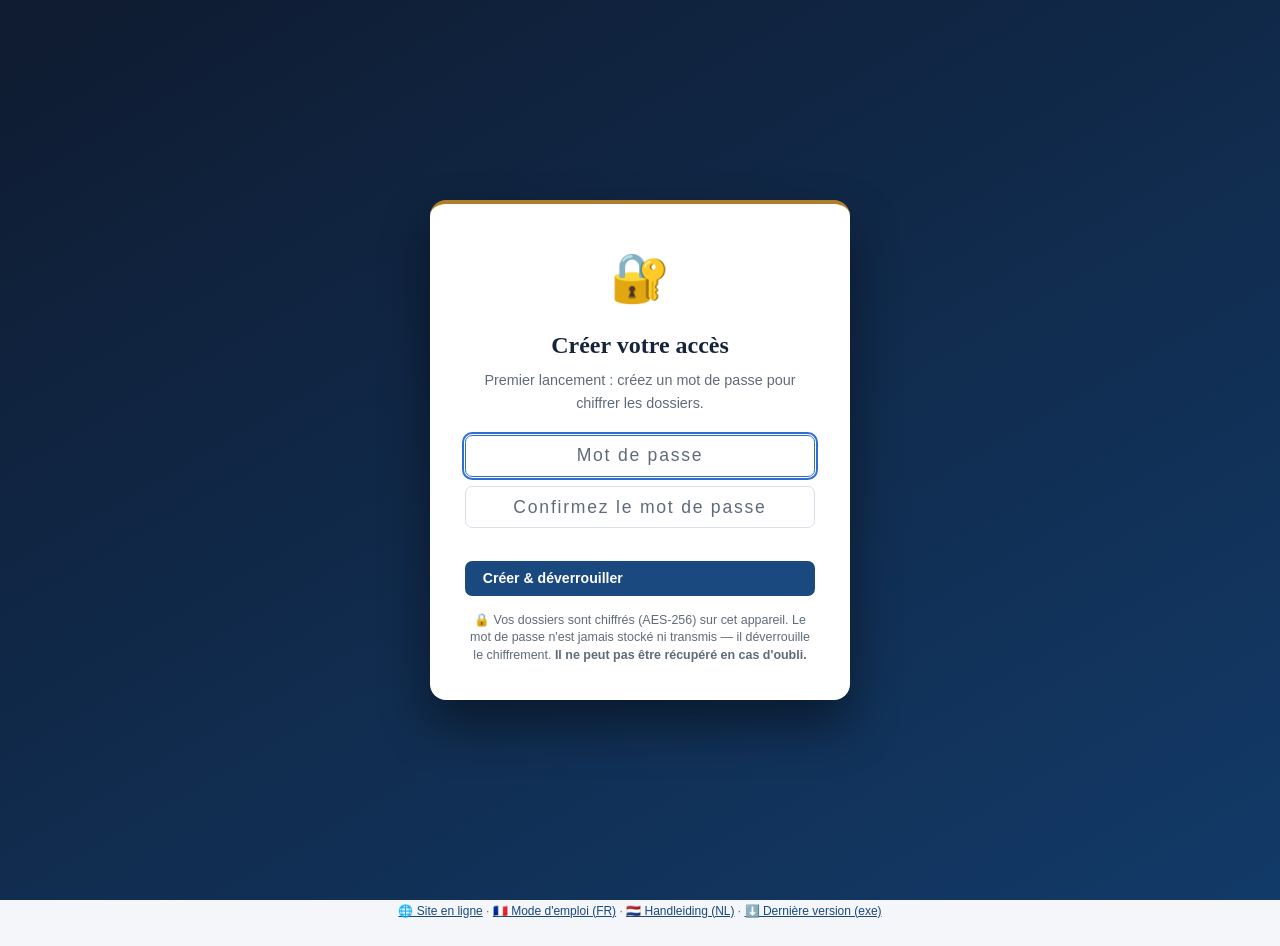
==== commit aeda306e: "feat(v1.7.15): liens directs partageables dans le pied de page (site, manuels FR/NL, derniere versio" ====
--- a/pwa/index.html
+++ b/pwa/index.html
@@ -560,6 +560,11 @@
   <a href="#" onclick="event.preventDefault();downloadManualPdf()" data-i18n="ft.pdf">📄 Mode d'emploi en PDF</a> ·
   <a href="#" onclick="checkUpdates();return false" data-i18n="ft.check">🔄 Vérifier les mises à jour</a>
   <span id="updNote"></span>
+  <br>
+  <a href="https://tseli485.github.io/cgra-mena-platform/" target="_blank" rel="noopener"><span data-i18n="ft.site">🌐 Site en ligne</span></a> ·
+  <a href="https://tseli485.github.io/cgra-mena-platform/mode-emploi.html" target="_blank" rel="noopener">🇫🇷 Mode d'emploi (FR)</a> ·
+  <a href="https://tseli485.github.io/cgra-mena-platform/handleiding.html" target="_blank" rel="noopener">🇳🇱 Handleiding (NL)</a> ·
+  <a href="https://github.com/Tseli485/cgra-mena-platform/releases/latest" target="_blank" rel="noopener"><span data-i18n="ft.rel">⬇️ Dernière version (exe)</span></a>
 </footer>
 
 <!-- MODAL DOSSIER -->
@@ -1023,6 +1028,20 @@
       </div>
       <p class="muted" style="font-size:.74rem;margin-top:.5rem" id="msgrPrivacy">🌐 La traduction en ligne (langues autres que NL/FR) envoie uniquement le texte du message au service de traduction. NL↔FR reste 100% sur votre appareil.</p>
     </div>
+  </div>
+</div>
+
+<!-- MODAL LECTEUR DU MODE D'EMPLOI (visionner + imprimer dans l'app) -->
+<div class="modal" id="manualModal">
+  <div class="modal-box" style="max-width:980px;width:96vw;height:92vh;display:flex;flex-direction:column;padding:0;overflow:hidden">
+    <div style="display:flex;align-items:center;gap:.5rem;padding:.6rem .9rem;border-bottom:1px solid var(--bord);background:var(--gris-clair,#EEF1F5);flex-wrap:wrap">
+      <strong id="manualTitle" style="margin-right:auto">📖 Mode d'emploi</strong>
+      <button class="btn sm" onclick="printManual()">🖨️ <span id="manualPrintLbl">Imprimer / PDF</span></button>
+      <button class="btn sec sm" onclick="openManualTab()">↗️ <span id="manualTabLbl">Plein écran</span></button>
+      <button class="btn sec sm" onclick="closeModal('manualModal')">✕</button>
+    </div>
+    <div id="manualLoading" style="padding:2rem;text-align:center;color:#5F6B7A">⏳</div>
+    <iframe id="manualFrame" title="Mode d'emploi" onload="manualFrameLoaded()" style="flex:1;border:0;width:100%;background:#fff;display:none"></iframe>
   </div>
 </div>
 
@@ -2673,10 +2692,10 @@
 }
 
 /* ============ VERSION & MISES À JOUR ============ */
-const APP_VERSION='1.7.10';
+const APP_VERSION='1.7.15';
 window.APP_VERSION=APP_VERSION;   // expose pour tests.html (const non attache a window)
-Object.assign(I18N.fr,{"dash.matrix":"📊 Suivi par dossier","dash.q4":"📈 Mes statistiques","dash.q5":"🚗 Mes frais (par jeune)","heb.title":"Lieux d'hébergement MENA (réseau officiel)","nav.guide":"🎓 Guide du tuteur","guide.title":"🎓 Guide du tuteur débutant — de la désignation aux 18 ans","guide.banner":"13 modules pas-à-pas : cours, actions à faire, documents à remettre (et à qui), rendez-vous, pièges à éviter. Contenu basé sur la réglementation en vigueur.","dash.q1":"📄 Nouveau MENA (fiche DVZ)","dash.q2":"📂 Mes dossiers","dash.q3":"⏰ Urgences & échéances","gs.ph":"🔍 Recherche globale (dossiers, lois, cas, ressources)…","ft.check":"🔄 Vérifier les mises à jour","ft.dl":"Télécharger l’application","ft.manuel":"Mode d'emploi","ft.pdf":"📄 Mode d'emploi en PDF"});
-Object.assign(I18N.nl,{"dash.matrix":"📊 Opvolging per dossier","dash.q4":"📈 Mijn statistieken","dash.q5":"🚗 Mijn kosten (per jongere)","heb.title":"NBMV-opvangplaatsen (officieel netwerk)","nav.guide":"🎓 Voogdengids","guide.title":"🎓 Gids voor de beginnende voogd — van aanstelling tot 18 jaar","guide.banner":"13 stap-voor-stapmodules: cursus, acties, documenten (en aan wie), afspraken, valkuilen. Inhoud gebaseerd op de geldende regelgeving.","dash.q1":"📄 Nieuwe NBMV (DVZ-fiche)","dash.q2":"📂 Mijn dossiers","dash.q3":"⏰ Urgenties & vervaldata","gs.ph":"🔍 Globaal zoeken (dossiers, wetten, gevallen, hulpbronnen)…","ft.check":"🔄 Updates controleren","ft.dl":"Applicatie downloaden","ft.manuel":"Handleiding","ft.pdf":"📄 Handleiding als PDF"});
+Object.assign(I18N.fr,{"dash.matrix":"📊 Suivi par dossier","dash.q4":"📈 Mes statistiques","dash.q5":"🚗 Mes frais (par jeune)","heb.title":"Lieux d'hébergement MENA (réseau officiel)","nav.guide":"🎓 Guide du tuteur","guide.title":"🎓 Guide du tuteur débutant — de la désignation aux 18 ans","guide.banner":"13 modules pas-à-pas : cours, actions à faire, documents à remettre (et à qui), rendez-vous, pièges à éviter. Contenu basé sur la réglementation en vigueur.","dash.q1":"📄 Nouveau MENA (fiche DVZ)","dash.q2":"📂 Mes dossiers","dash.q3":"⏰ Urgences & échéances","gs.ph":"🔍 Recherche globale (dossiers, lois, cas, ressources)…","ft.check":"🔄 Vérifier les mises à jour","ft.dl":"Télécharger l’application","ft.manuel":"Mode d'emploi","ft.pdf":"📄 Mode d'emploi en PDF","ft.site":"🌐 Site en ligne","ft.rel":"⬇️ Dernière version (exe)"});
+Object.assign(I18N.nl,{"dash.matrix":"📊 Opvolging per dossier","dash.q4":"📈 Mijn statistieken","dash.q5":"🚗 Mijn kosten (per jongere)","heb.title":"NBMV-opvangplaatsen (officieel netwerk)","nav.guide":"🎓 Voogdengids","guide.title":"🎓 Gids voor de beginnende voogd — van aanstelling tot 18 jaar","guide.banner":"13 stap-voor-stapmodules: cursus, acties, documenten (en aan wie), afspraken, valkuilen. Inhoud gebaseerd op de geldende regelgeving.","dash.q1":"📄 Nieuwe NBMV (DVZ-fiche)","dash.q2":"📂 Mijn dossiers","dash.q3":"⏰ Urgenties & vervaldata","gs.ph":"🔍 Globaal zoeken (dossiers, wetten, gevallen, hulpbronnen)…","ft.check":"🔄 Updates controleren","ft.dl":"Applicatie downloaden","ft.manuel":"Handleiding","ft.pdf":"📄 Handleiding als PDF","ft.site":"🌐 Online site","ft.rel":"⬇️ Laatste versie (exe)"});
 const UPDATE_URL='https://tseli485.github.io/cgra-mena-platform/version.json';
 async function checkUpdates(){
   const n=document.getElementById('updNote');
@@ -2684,7 +2703,7 @@
   // Mode exe : essaye l'API locale d'abord
   try{
     const ctrl=new AbortController(),tid=setTimeout(()=>ctrl.abort(),5000);
-    const r=await fetch('/api/check-update',{signal:ctrl.signal});
+    const r=await fetch('/api/check-update',{signal:ctrl.signal,cache:'no-store'});
     clearTimeout(tid);
     if(r.ok){
       const d=await r.json();
@@ -2721,10 +2740,10 @@
   const msg=(fr,nl)=>LANG==='nl'?nl:fr;
   n.innerHTML=' — ⏳ '+msg('Téléchargement…','Downloaden…')+' <span id="updPct">0 %</span>';
   try{
-    await fetch('/api/update');
+    await fetch('/api/update',{cache:'no-store'});
     const iv=setInterval(async()=>{
       try{
-        const d=await(await fetch('/api/update-status')).json();
+        const d=await(await fetch('/api/update-status',{cache:'no-store'})).json();
         const pct=document.getElementById('updPct');
         if(d.status==='downloading'){
           if(pct)pct.textContent=(d.percent>=0?d.percent+'%':'…');
@@ -3700,6 +3719,16 @@
 
 /* ============ v1.7 : NOTES DE VERSION ============ */
 const CHANGELOG={
+ '1.7.15':{fr:"🔗 Liens directs dans le pied de page : site en ligne, mode d'emploi FR, handleiding NL et dernière version à télécharger — faciles à partager avec un autre tuteur · manuels FR/NL mis à jour (mise en page « syllabus » + PDF).",
+         nl:"🔗 Directe links in de voettekst: online site, handleiding NL, mode d'emploi FR en laatste versie om te downloaden — makkelijk te delen met een andere voogd · handleidingen FR/NL bijgewerkt (« syllabus »-opmaak + PDF)."},
+ '1.7.14':{fr:"🩹 Correctif démarrage : sur certains PC le navigateur ne s'ouvrait pas tout seul au lancement (l'app tournait, mais la page ne s'affichait pas). Ouverture du navigateur fiabilisée (plusieurs méthodes) + l'adresse est affichée dans la fenêtre au cas où. La création du raccourci se fait désormais en arrière-plan, sans fenêtre.",
+         nl:"🩹 Opstartfix: op sommige pc's opende de browser niet vanzelf bij het starten (de app draaide, maar de pagina verscheen niet). Browseropening robuuster gemaakt (meerdere methoden) + het adres wordt in het venster getoond. De snelkoppeling wordt nu op de achtergrond aangemaakt, zonder venster."},
+ '1.7.13':{fr:"🧹 Filet de sécurité anti-doublons : à chaque démarrage, l'application supprime automatiquement les anciens installeurs « MENA-Tuteur-Windows*.exe » qui traîneraient dans le dossier Téléchargements. Garantit une seule version sur le PC, sans intervention.",
+         nl:"🧹 Veiligheidsnet tegen dubbels: bij elke start verwijdert de applicatie automatisch oude installers « MENA-Tuteur-Windows*.exe » in de map Downloads. Eén versie op de pc, zonder tussenkomst."},
+ '1.7.12':{fr:"📖 Lecteur du mode d'emploi intégré à l'application : on le visionne ET on l'imprime (ou l'enregistre en PDF) directement, sans ouvrir d'onglet ni dépendre des popups — fonctionne aussi hors ligne. Boutons 🖨️ Imprimer / PDF et ↗️ Plein écran.",
+         nl:"📖 Ingebouwde lezer voor de handleiding: u bekijkt ÉN drukt ze af (of bewaart als PDF) rechtstreeks, zonder tabblad of pop-ups — werkt ook offline. Knoppen 🖨️ Afdrukken / PDF en ↗️ Volledig scherm."},
+ '1.7.11':{fr:"🔧 Correctif mise à jour en un clic : le sondage de progression était bloqué par le cache (service worker) — corrigé, la maj automatique se déroule maintenant jusqu'au bout · 🗂️ Installation UNIQUE : l'application s'installe désormais à un emplacement fixe et ÉCRASE l'ancienne version (qu'on télécharge OU qu'on mette à jour) — fini les multiples copies sur le PC ; le raccourci pointe toujours vers cette version unique.",
+         nl:"🔧 Fix update met één klik: de voortgangspolling werd geblokkeerd door de cache (service worker) — opgelost, de automatische update loopt nu volledig door · 🗂️ UNIEKE installatie: de applicatie installeert zich nu op een vaste plek en OVERSCHRIJFT de oude versie (zowel bij downloaden ALS bij updaten) — geen meerdere kopieën meer op de pc; de snelkoppeling wijst altijd naar die ene versie."},
  '1.7.10':{fr:"📄 Mode d'emploi téléchargeable en PDF directement depuis l'application : présentation « syllabus universitaire » (page de garde, un chapitre par page, sauts de page soignés, encadrés jamais coupés). Toujours à jour automatiquement — le PDF est généré depuis le manuel vivant.",
          nl:"📄 Handleiding rechtstreeks als PDF te downloaden vanuit de applicatie: « universitaire syllabus »-opmaak (voorpagina, één hoofdstuk per pagina, nette paginaovergangen, kaders nooit afgesneden). Altijd automatisch up-to-date — de PDF wordt uit de levende handleiding gegenereerd."},
  '1.7.9':{fr:"📆 Agenda visuel hebdomadaire (vue calendrier) : tous vos rendez-vous d'un coup d'œil, couleur par jeune, clic sur une case vide pour créer un RDV · ⚠️ détection des chevauchements + proposition de créneaux libres avant/après · 📹 rendez-vous en ligne (visioconférence) avec lien partagé au jeune et aux intervenants · 📱 coordonnées du jeune saisies dès la création du dossier",
@@ -4175,32 +4204,48 @@
 /* ============ v1.7.5 : OUVERTURE FIABLE DU MODE D'EMPLOI ============ */
 // Essaie la version locale ; si absente (ancien exécutable), bascule sur la
 // version en ligne ; si la fenêtre est bloquée, navigue dans l'onglet courant.
-function openManual(){
-  const page=LANG==='nl'?'handleiding.html':'mode-emploi.html';
+// Lecteur intégré du mode d'emploi : on le VISIONNE et on l'IMPRIME directement
+// dans l'application (iframe), sans dépendre d'un nouvel onglet (popups, hors ligne).
+function manualPage(){return LANG==='nl'?'handleiding.html':'mode-emploi.html';}
+function openManual(printAfter){
+  const page=manualPage();
   const online='https://tseli485.github.io/cgra-mena-platform/'+page;
-  fetch(page,{method:'HEAD'}).then(r=>{
-    const url=r.ok?page:online;
-    const w=window.open(url,'_blank');
-    if(!w)location.href=url;
-  }).catch(()=>{
-    const w=window.open(online,'_blank');
-    if(!w)location.href=online;
-  });
-}
-// Ouvre le mode d'emploi en mode impression directe (-> « Enregistrer en PDF »).
-// Le PDF est généré depuis le HTML vivant : il reflète toujours la version installée.
-function downloadManualPdf(){
-  const page=(LANG==='nl'?'handleiding.html':'mode-emploi.html')+'?print=1';
+  const NL=LANG==='nl';
+  document.getElementById('manualTitle').textContent=NL?"📖 Handleiding":"📖 Mode d'emploi";
+  document.getElementById('manualPrintLbl').textContent=NL?'Afdrukken / PDF':'Imprimer / PDF';
+  document.getElementById('manualTabLbl').textContent=NL?'Volledig scherm':'Plein écran';
+  const fr=document.getElementById('manualFrame');
+  const ld=document.getElementById('manualLoading');
+  fr.dataset.printAfter=printAfter?'1':'';
+  fr.style.display='none';ld.style.display='';ld.textContent='⏳';
+  openModal('manualModal');
+  // charge la version locale si dispo, sinon la version en ligne
+  fetch(page,{method:'HEAD'}).then(r=>{fr.src=r.ok?page:online;}).catch(()=>{fr.src=online;});
+}
+function manualFrameLoaded(){
+  const fr=document.getElementById('manualFrame');
+  if(!fr.src||fr.src==='about:blank')return;
+  const ld=document.getElementById('manualLoading');
+  if(ld)ld.style.display='none';
+  fr.style.display='';
+  if(fr.dataset.printAfter==='1'){fr.dataset.printAfter='';setTimeout(()=>printManual(),500);}
+}
+function printManual(){
+  const fr=document.getElementById('manualFrame');
+  try{fr.contentWindow.focus();fr.contentWindow.print();}
+  catch(e){ // iframe cross-origin (version en ligne) : on bascule sur un onglet auto-imprimé
+    const page=manualPage()+'?print=1';
+    window.open('https://tseli485.github.io/cgra-mena-platform/'+page,'_blank');
+  }
+}
+function openManualTab(){
+  const page=manualPage();
   const online='https://tseli485.github.io/cgra-mena-platform/'+page;
-  fetch(LANG==='nl'?'handleiding.html':'mode-emploi.html',{method:'HEAD'}).then(r=>{
-    const url=r.ok?page:online;
-    const w=window.open(url,'_blank');
-    if(!w)location.href=url;
-  }).catch(()=>{
-    const w=window.open(online,'_blank');
-    if(!w)location.href=online;
-  });
-}
+  fetch(page,{method:'HEAD'}).then(r=>{const w=window.open(r.ok?page:online,'_blank');if(!w)location.href=(r.ok?page:online);})
+    .catch(()=>{const w=window.open(online,'_blank');if(!w)location.href=online;});
+}
+// « Mode d'emploi en PDF » : ouvre le lecteur et lance l'impression automatiquement.
+function downloadManualPdf(){openManual(true);}
 
 /* ============ UTIL ============ */
 function esc(s){return String(s==null?'':s).replace(/[&<>"']/g,c=>({'&':'&amp;','<':'&lt;','>':'&gt;','"':'&quot;',"'":'&#39;'}[c]))}
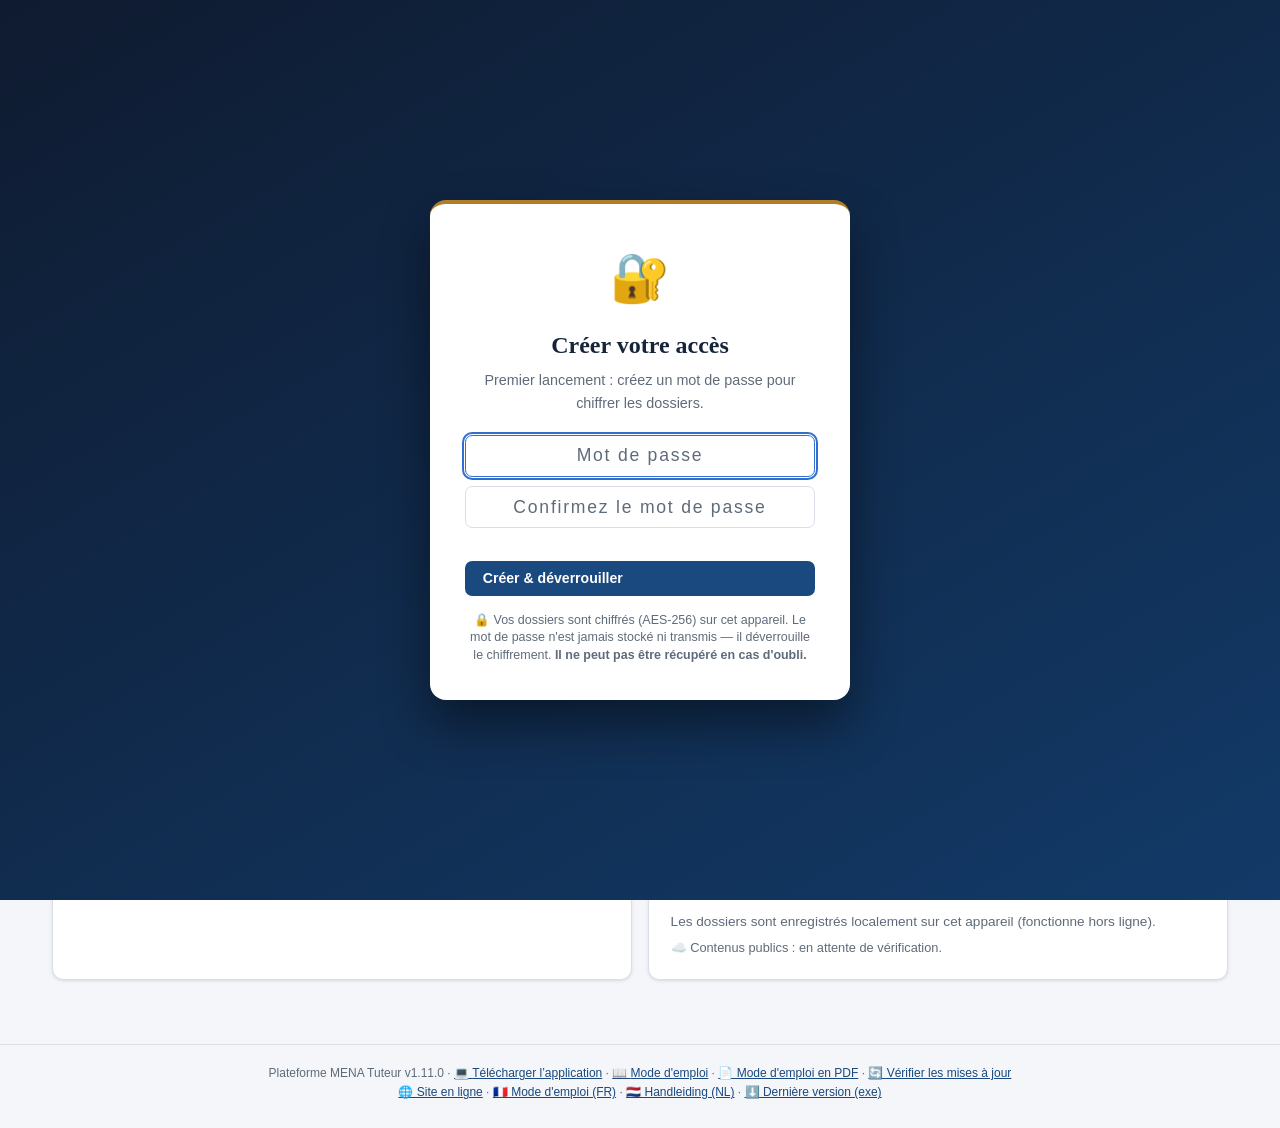
==== commit a9c52cca: "release 1.11.0: update pwa/index.html" ====
--- a/pwa/index.html
+++ b/pwa/index.html
@@ -58,12 +58,13 @@
   .header .sub{opacity:.85;font-size:.85rem;letter-spacing:.02em}
   .header .status{font-size:.78rem;background:rgba(255,255,255,.14);padding:.35rem .8rem;border-radius:1rem}
   /* Navigation : onglets soulignés, sobres */
-  nav{background:var(--surface);border-bottom:1px solid var(--bord);position:sticky;top:0;z-index:50;overflow-x:auto;box-shadow:var(--shadow)}
-  nav ul{display:flex;list-style:none;max-width:1240px;margin:0 auto}
-  nav li{flex:1;min-width:118px}
-  nav a{display:block;padding:.95rem .7rem;text-align:center;color:var(--text2);text-decoration:none;font-weight:600;cursor:pointer;font-size:.86rem;border-bottom:3px solid transparent;transition:color .15s,border-color .15s;white-space:nowrap}
+  nav{background:var(--surface);border-bottom:1px solid var(--bord);position:sticky;top:0;z-index:50;box-shadow:var(--shadow)}
+  nav ul{display:grid;grid-template-columns:repeat(6,minmax(0,1fr));list-style:none;max-width:1500px;margin:0 auto;padding:0 .65rem}
+  nav li{min-width:0}
+  nav a{display:flex;align-items:center;justify-content:center;min-height:50px;padding:.7rem .55rem;text-align:center;color:var(--text2);text-decoration:none;font-weight:600;cursor:pointer;font-size:.86rem;line-height:1.25;border-bottom:3px solid transparent;transition:color .15s,border-color .15s;white-space:normal;overflow-wrap:anywhere}
   nav a:hover{color:var(--accent);background:var(--surface2)}
   nav a.active{color:var(--accent);border-bottom-color:var(--or)}
+  nav a:focus-visible,.btn:focus-visible,.icon-btn:focus-visible,input:focus-visible,select:focus-visible,textarea:focus-visible{outline:3px solid #F2B84B;outline-offset:2px}
   main{max-width:1240px;margin:0 auto;padding:1.6rem 2rem 2.5rem}
   .view{display:none;animation:fade .25s}
   .view.active{display:block}
@@ -177,7 +178,10 @@
   #dashMatrix td{vertical-align:middle}
   #dashMatrix tr{cursor:pointer}
   #dashMatrix tr:hover td{background:var(--bleu-clair)}
-  @media(max-width:768px){main{padding:1rem}.header{padding:1rem}.header h1{font-size:1.2rem}}
+  @media(max-width:1180px) and (min-width:901px){nav ul{grid-template-columns:repeat(4,minmax(0,1fr))}}
+  @media(max-width:900px) and (min-width:769px){nav ul{grid-template-columns:repeat(3,minmax(0,1fr))}}
+  @media(max-width:768px){main{padding:1rem}.header{padding:1rem}.header h1{font-size:1.2rem}.hdr-ctrl{width:100%;justify-content:flex-start}nav{overflow-x:auto;scroll-snap-type:x proximity}nav ul{display:flex;width:max-content;padding:0}nav li{flex:0 0 150px;min-width:150px;scroll-snap-align:start}nav a{min-height:48px;padding:.7rem .55rem;white-space:nowrap;overflow-wrap:normal}}
+  @media(max-width:360px){.grid.cols-2{grid-template-columns:1fr}.quick3{grid-template-columns:1fr}.header{padding:.8rem}.hdr-ctrl{gap:.35rem}}
   @media(max-width:520px){.modal-box table,.card table{display:block;overflow-x:auto;white-space:nowrap}}
   @media print{nav,.hdr-ctrl,.btn,.filters,.lock-btn,.icon-btn,.lang-switch{display:none!important}body{background:#fff;color:#000}.card,.list-item,.doss-card{box-shadow:none;border:1px solid #ccc}}
   .dot{display:inline-block;width:.7rem;height:.7rem;border-radius:50%;margin-right:.35rem;vertical-align:baseline}
@@ -232,6 +236,9 @@
   .req-card.statut-realise{border-left-color:var(--gris);opacity:.8}
   .req-card.statut-refuse{border-left-color:var(--rouge);opacity:.7}
   .msg-preview{background:var(--surface2);border:1px dashed var(--bord);border-radius:.5rem;padding:.8rem 1rem;font-size:.88rem;line-height:1.7;white-space:pre-wrap;word-break:break-word;max-height:220px;overflow-y:auto}
+  #installBtn.installed{color:var(--vert);border-color:var(--vert)}
+  .install-steps{padding-left:1.25rem;line-height:1.65}
+  .install-steps li{margin:.35rem 0}
 </style>
 </head>
 <body>
@@ -264,6 +271,7 @@
       <button id="langNl" onclick="setLang('nl')">NL</button>
     </div>
     <button class="icon-btn" onclick="openManual()" title="Mode d'emploi / Handleiding">❓</button>
+    <button class="icon-btn" id="installBtn" onclick="installApp()" title="Installer sur cet appareil / Installeren op dit apparaat" aria-label="Installer l'application">⬇️</button>
     <button class="icon-btn" onclick="openTuteurProfil()" title="Mon profil tuteur / Mijn voogdprofiel">👤</button>
     <button class="icon-btn" onclick="openGlossaire()" title="Glossaire">📖</button>
     <button class="icon-btn" id="themeBtn" onclick="toggleTheme()" title="Thème">🌙</button>
@@ -282,6 +290,8 @@
     <li><a class="nav" data-view="guide" data-i18n="nav.guide">🎓 Guide du tuteur</a></li>
     <li><a class="nav" data-view="resources" data-i18n="nav.resources">📁 Ressources</a></li>
     <li><a class="nav" data-view="agenda" data-i18n="nav.agenda">🗓️ Agenda & Interprètes</a></li>
+    <li><a class="nav" data-view="documentsPro">📝 Documents Pro</a></li>
+    <li><a class="nav" data-view="automations">⚙️ Automatisations</a></li>
   </ul>
 </nav>
 
@@ -298,6 +308,8 @@
       <button class="btn sec" onclick="document.getElementById('dashDeadlines').scrollIntoView({behavior:'smooth'})" data-i18n="dash.q3">⏰ Urgences &amp; échéances</button>
       <button class="btn sec" onclick="openStats()" data-i18n="dash.q4">📈 Mes statistiques</button>
       <button class="btn sec" onclick="openFraisGlobal()" data-i18n="dash.q5">🚗 Mes frais (par jeune)</button>
+      <button class="btn sec" onclick="go('documentsPro')">📝 Documents Pro</button>
+      <button class="btn sec" onclick="go('automations')">⚙️ Automatisations</button>
     </div>
     <div class="row" style="margin:.2rem 0 1rem">
       <input id="gsearch" data-ph="gs.ph" style="flex:1;min-width:220px" oninput="globalSearch(this.value)">
@@ -321,8 +333,10 @@
           <button class="btn sec" onclick="go('legislation')" data-i18n="dash.viewleg">⚖️ Consulter la législation</button>
           <button class="btn sec" onclick="go('lifecycle')" data-i18n="dash.viewlife">🔄 Cycle de vie</button>
           <button class="btn sec" onclick="openBackup()" data-i18n="bk.btn">💾 Sauvegarde / Transfert</button>
+          <button class="btn sec" onclick="refreshCloudContent(true)" id="cloudRefreshBtn">🔄 Vérifier les contenus</button>
         </div>
         <p class="muted" style="margin-top:1rem" data-i18n="dash.localnote">Les dossiers sont enregistrés localement sur cet appareil (fonctionne hors ligne).</p>
+        <p class="muted" id="cloudStatus" style="font-size:.8rem;margin-top:.35rem">☁️ Contenus publics : en attente de vérification.</p>
       </div>
     </div>
   </section>
@@ -421,6 +435,50 @@
   <section class="view" id="cases">
     <h2 class="title" data-i18n="cases.title">📚 Cas Pratiques</h2>
     <div class="banner" data-html="cases.banner"></div>
+    <div class="card" id="caseAssistantCard" style="margin:1rem 0;border-top:4px solid var(--accent)">
+      <div class="row" style="justify-content:space-between;align-items:flex-start;gap:1rem">
+        <div>
+          <h3 style="margin:0 0 .3rem">🧭 Analyser une situation particulière</h3>
+          <p class="muted" style="margin:0">Décrivez les faits sans nom, date de naissance complète, adresse ni numéro national. L’analyse reste sur cet appareil.</p>
+        </div>
+        <span class="badge b-nouveau">Sources vérifiées · 14/07/2026</span>
+      </div>
+      <div class="grid cols-2" style="margin-top:1rem">
+        <div>
+          <label for="caseSituationType">Sujet principal</label>
+          <select id="caseSituationType">
+            <option value="">Je ne sais pas / plusieurs sujets</option>
+            <option value="designation">Début de tutelle / mission du tuteur</option>
+            <option value="age">Identité ou détermination de l’âge</option>
+            <option value="asile">Protection internationale / CGRA</option>
+            <option value="sejour">Séjour / solution durable / MINTEH</option>
+            <option value="famille">Famille / Dublin / regroupement familial</option>
+            <option value="accueil">Accueil, hébergement ou conflit au centre</option>
+            <option value="sante">Santé physique ou psychologique</option>
+            <option value="ecole">École, formation ou travail</option>
+            <option value="police">Police, justice ou avocat</option>
+            <option value="traite">Traite, exploitation ou violence</option>
+            <option value="disparition">Disparition ou fugue</option>
+            <option value="rapports">Rapports, argent, frais ou documents</option>
+            <option value="majorite">Approche des 18 ans / fin de tutelle</option>
+          </select>
+          <label for="caseAge">Âge approximatif</label>
+          <input id="caseAge" type="number" min="0" max="21" placeholder="Ex. 16">
+        </div>
+        <div>
+          <label for="caseSituation">Situation et question du tuteur</label>
+          <textarea id="caseSituation" rows="7" placeholder="Ex. Le jeune a reçu une décision, son avocat est absent et une échéance est indiquée dans le courrier. Que dois-je vérifier et qui contacter ?"></textarea>
+        </div>
+      </div>
+      <div class="row" style="margin-top:.7rem;gap:1rem;align-items:center;flex-wrap:wrap">
+        <label style="display:flex;align-items:center;gap:.45rem;margin:0"><input id="caseImmediateDanger" type="checkbox" style="width:auto"> Danger immédiat ou urgence médicale</label>
+        <label style="display:flex;align-items:center;gap:.45rem;margin:0"><input id="caseDecision" type="checkbox" style="width:auto"> Décision ou convocation reçue</label>
+        <button class="btn" onclick="analyseTutorCase()">Analyser et proposer un plan</button>
+        <button class="btn sec" onclick="resetTutorCase()">Effacer</button>
+      </div>
+      <p class="muted" style="font-size:.78rem;margin:.7rem 0 0">Cet outil aide à organiser les démarches. Il ne remplace ni l’avocat, ni le Service des Tutelles, ni l’autorité compétente. Tout délai figurant sur une décision doit être vérifié le jour même.</p>
+    </div>
+    <div id="caseAssistantResult" aria-live="polite"></div>
     <div class="filters">
       <input id="caseSearch" data-ph="cases.search" oninput="renderCases()">
       <select id="caseCat" onchange="renderCases()"><option value="" data-i18n="cases.allcat">Toutes les catégories</option></select>
@@ -431,7 +489,7 @@
   <!-- GUIDE DU TUTEUR -->
   <section class="view" id="guide">
     <h2 class="title" data-i18n="guide.title">🎓 Guide du tuteur débutant — de la désignation aux 18 ans</h2>
-    <div class="banner" data-i18n="guide.banner">13 modules pas-à-pas : cours, actions à faire, documents à remettre (et à qui), rendez-vous, pièges à éviter. Contenu basé sur la réglementation en vigueur.</div>
+    <div class="banner" data-i18n="guide.banner">14 modules approfondis : situations concrètes, méthode, actions à faire, documents, interlocuteurs, pièges à éviter et sources officielles.</div>
     <div id="guideContent" class="loading"></div>
     <div class="card" style="margin-top:1.2rem" id="intervContent"></div>
   </section>
@@ -548,6 +606,72 @@
       </div>
       <div id="reqList"></div>
     </div>
+  </section>
+
+  <!-- DOCUMENTS PROFESSIONNELS -->
+  <section class="view" id="documentsPro">
+    <h2 class="title">📝 Documents professionnels</h2>
+    <div class="banner">Registre complet des documents de tutelle : obligations récurrentes, pièces conditionnelles et outils de gestion. Chaque original officiel est conservé chiffré, sans modification, avec son empreinte SHA-256.</div>
+    <div class="card">
+      <h3>📚 Registre officiel et dossier documentaire</h3>
+      <div class="row" style="gap:.6rem;align-items:end">
+        <div style="flex:2;min-width:220px"><label>Dossier concerné</label><select id="officialDocDossier" onchange="renderOfficialRegistry()"></select></div>
+        <div style="flex:1;min-width:180px"><label>Catégorie</label><select id="officialDocCategory" onchange="renderOfficialRegistry()"><option value="">Toutes les catégories</option></select></div>
+        <label style="display:flex;align-items:center;gap:.4rem;padding-bottom:.65rem"><input id="officialDocRequired" type="checkbox" onchange="renderOfficialRegistry()" style="width:auto"> Obligatoires seulement</label>
+      </div>
+      <div id="officialDocStats" class="muted" style="margin:.7rem 0"></div>
+      <div class="banner" style="margin:.5rem 0 1rem">🔒 L’original déposé n’est jamais réécrit. Le programme prépare une copie de travail et les données de remplissage. Une nouvelle version conserve l’historique des originaux précédents.</div>
+      <div id="officialDocList"></div>
+    </div>
+    <div class="grid cols-2" style="margin-top:1rem">
+      <div class="card">
+        <h3>✍️ Préparer une copie de travail</h3>
+        <label>Dossier concerné</label><select id="proDocDossier" onchange="prepareProDocument()"></select>
+        <label>Type de document</label>
+        <select id="proDocType" onchange="prepareProDocument()">
+          <option value="rapport_initial">Rapport initial au Service des Tutelles</option>
+          <option value="rapport_periodique">Rapport périodique de suivi</option>
+          <option value="rapport_final">Rapport final de tutelle</option>
+          <option value="note_avocat">Note de synthèse pour l’avocat</option>
+          <option value="demande_interprete">Demande d’interprète</option>
+          <option value="autorisation">Autorisation du représentant légal</option>
+          <option value="courrier_ecole">Courrier à l’établissement scolaire</option>
+          <option value="orientation_medicale">Demande de suivi médical ou psychologique</option>
+          <option value="recherche_famille">Demande de recherche familiale</option>
+          <option value="transmission">Bordereau de transmission de dossier</option>
+        </select>
+        <label>Destinataire</label><input id="proDocRecipient" placeholder="Service, personne ou institution" oninput="prepareProDocument(false)">
+        <label>Objet complémentaire</label><input id="proDocSubject" placeholder="Facultatif" oninput="prepareProDocument(false)">
+        <label>Éléments particuliers à intégrer</label><textarea id="proDocNotes" rows="4" placeholder="Faits récents, demandes, décisions ou points d’attention…" oninput="prepareProDocument(false)"></textarea>
+        <div class="row" style="margin-top:.8rem">
+          <button class="btn" onclick="prepareProDocument()">✨ Générer</button>
+          <button class="btn sec" onclick="saveProDocument()">💾 Enregistrer au dossier</button>
+        </div>
+      </div>
+      <div class="card">
+        <h3>2. Vérifier et utiliser</h3>
+        <textarea id="proDocEditor" rows="25" aria-label="Texte du document professionnel"></textarea>
+        <div class="row" style="margin-top:.8rem">
+          <button class="btn" onclick="printProDocument()">🖨️ Imprimer / PDF</button>
+          <button class="btn sec" onclick="copyProDocument()">📋 Copier</button>
+          <button class="btn sec" onclick="emailProDocument()">📧 Préparer l’e-mail</button>
+        </div>
+      </div>
+    </div>
+    <div class="card" style="margin-top:1rem"><h3>Historique chiffré du dossier</h3><div id="proDocHistory"></div></div>
+  </section>
+
+  <!-- AUTOMATISATIONS LOCALES -->
+  <section class="view" id="automations">
+    <h2 class="title">⚙️ Automatisations intelligentes</h2>
+    <div class="banner">Les règles s’exécutent localement à l’ouverture de l’application. Elles ne transmettent aucune donnée et créent des rappels propres à chaque dossier.</div>
+    <div class="row" style="margin:1rem 0">
+      <button class="btn" onclick="runAutomations(true)">▶️ Exécuter maintenant</button>
+      <button class="btn sec" onclick="renderAutomations()">🔄 Actualiser</button>
+      <span id="automationStatus" class="muted" role="status" aria-live="polite"></span>
+    </div>
+    <div class="grid cols-3" id="automationRules"></div>
+    <div class="card" style="margin-top:1rem"><h3>📌 Actions détectées</h3><div id="automationTasks"></div></div>
   </section>
 </main>
 
@@ -917,6 +1041,40 @@
   </div>
 </div>
 
+<!-- MODAL NOTE DE SUIVI (rendez-vous -> dossier) -->
+<div class="modal" id="caseNoteModal">
+  <div class="modal-box" style="max-width:620px">
+    <button class="close" onclick="closeModal('caseNoteModal')">&times;</button>
+    <h3 id="caseNoteTitle">📝 Note de suivi</h3>
+    <form onsubmit="saveCaseNote(event)">
+      <input type="hidden" id="cn_rdv_id">
+      <input type="hidden" id="cn_dossier_id">
+      <div class="grid cols-2">
+        <div><label id="cn_date_lbl">Date du suivi *</label><input type="date" id="cn_date" required></div>
+        <div><label id="cn_outcome_lbl">Résultat *</label>
+          <select id="cn_outcome" required>
+            <option value="termine">Terminé</option>
+            <option value="suivi">Suivi nécessaire</option>
+            <option value="replanifier">À replanifier</option>
+            <option value="absent">Absence</option>
+          </select>
+        </div>
+      </div>
+      <label id="cn_obs_lbl">Observations factuelles</label>
+      <textarea id="cn_observations" rows="4" maxlength="4000"></textarea>
+      <label id="cn_actions_lbl">Actions décidées</label>
+      <textarea id="cn_actions" rows="3" maxlength="2500"></textarea>
+      <label id="cn_follow_lbl">Date de relance (facultatif)</label>
+      <input type="date" id="cn_followup">
+      <p class="muted" id="cn_privacy" style="font-size:.78rem;margin-top:.5rem">🔒 Cette note reste chiffrée sur cet appareil et n'est pas envoyée à Supabase.</p>
+      <div class="row" style="margin-top:1.2rem;justify-content:flex-end">
+        <button type="button" class="btn sec" onclick="closeModal('caseNoteModal')" id="cn_cancel">Annuler</button>
+        <button type="submit" class="btn" id="cn_save">💾 Enregistrer la note</button>
+      </div>
+    </form>
+  </div>
+</div>
+
 <!-- MODAL DEMANDE DE VISITE (du MENA) -->
 <div class="modal" id="visReqModal">
   <div class="modal-box">
@@ -1041,12 +1199,20 @@
       <button class="btn sec sm" onclick="closeModal('manualModal')">✕</button>
     </div>
     <div id="manualLoading" style="padding:2rem;text-align:center;color:#5F6B7A">⏳</div>
-    <iframe id="manualFrame" title="Mode d'emploi" onload="manualFrameLoaded()" style="flex:1;border:0;width:100%;background:#fff;display:none"></iframe>
+    <iframe id="manualFrame" title="Mode d'emploi" onload="typeof manualFrameLoaded==='function'&&manualFrameLoaded()" style="flex:1;border:0;width:100%;background:#fff;display:none"></iframe>
   </div>
 </div>
 
+<!-- INSTALLATION INDÉPENDANTE SUR L'APPAREIL DU TUTEUR -->
+<div class="modal" id="installModal"><div class="modal-box" style="max-width:620px">
+  <button class="close" onclick="closeModal('installModal')">&times;</button>
+  <h3 id="installTitle">Installer MENA Tuteur</h3>
+  <div id="installContent"></div>
+</div></div>
+
 <script src="js/nl-fr-dict.js"></script>
 <script src="js/lib/pdf.min.js"></script>
+<script src="js/cloud-content.js"></script>
 <script>
 /* ============ INTERNATIONALISATION (FR / NL) ============ */
 let LANG = localStorage.getItem('mena_lang') || 'fr';
@@ -1203,7 +1369,7 @@
    {titre:{fr:"Identification & détermination de l'âge",nl:"Identificatie & leeftijdsbepaling"},delai:{fr:"3 jours ouvrables (test possible)",nl:"3 werkdagen (test mogelijk)"},ref:"Art. 3-7 Loi Tutelle",desc:{fr:"En cas de doute sur la minorité, un test d'âge (examen médical triple) peut être réalisé. Le bénéfice du doute profite au mineur.",nl:"Bij twijfel over de minderjarigheid kan een leeftijdstest (drievoudig medisch onderzoek) worden uitgevoerd. Het voordeel van de twijfel komt de minderjarige ten goede."}},
  ]},
  {cat:{fr:"Séjour & Protection internationale",nl:"Verblijf & Internationale bescherming"},items:[
-   {titre:{fr:"⚠️ Regroupement familial — RÉFORME 2025",nl:"⚠️ Gezinshereniging — HERVORMING 2025"},delai:{fr:"6 mois après la reconnaissance (délai favorable)",nl:"6 maanden na de erkenning (gunstige termijn)"},ref:"Loi 18/07/2025 (MB 28/07/2025) ; C. const. 26/02/2026",desc:{fr:"Depuis le 18/08/2025 : délai favorable réduit d'1 an à 6 MOIS pour la famille d'un réfugié reconnu ; ensuite revenus ≥ 120 % du RIS (≈ 2 130 €/mois, allocations exclues) + logement + mutuelle. Le silence de l'administration vaut désormais REFUS implicite. Parent exclu si l'enfant était accompagné de l'autre parent. Restrictions pour la protection subsidiaire partiellement SUSPENDUES par la Cour constitutionnelle (26/02/2026, questions à la CJUE).",nl:"Sinds 18/08/2025: gunstige termijn verkort van 1 jaar naar 6 MAANDEN voor de familie van een erkend vluchteling; daarna inkomen ≥ 120 % van het leefloon (≈ 2 130 €/maand) + woonst + ziekenfonds. Stilzwijgen van de administratie geldt voortaan als impliciete WEIGERING. Ouder uitgesloten als het kind vergezeld was door de andere ouder. Beperkingen voor subsidiaire bescherming gedeeltelijk GESCHORST door het Grondwettelijk Hof (26/02/2026)."}},
+   {titre:{fr:"⚠️ Regroupement familial — RÉFORME 2025",nl:"⚠️ Gezinshereniging — HERVORMING 2025"},delai:{fr:"6 mois après la reconnaissance (délai favorable)",nl:"6 maanden na de erkenning (gunstige termijn)"},ref:"Loi 18/07/2025 (MB 08/08/2025) ; C. const. 26/02/2026",desc:{fr:"Depuis le 18/08/2025 : délai favorable réduit d'1 an à 6 MOIS pour la famille d'un réfugié reconnu ; ensuite revenus ≥ 120 % du RIS (≈ 2 130 €/mois, allocations exclues) + logement + mutuelle. Le silence de l'administration vaut désormais REFUS implicite. Parent exclu si l'enfant était accompagné de l'autre parent. Restrictions pour la protection subsidiaire partiellement SUSPENDUES par la Cour constitutionnelle (26/02/2026, questions à la CJUE).",nl:"Sinds 18/08/2025: gunstige termijn verkort van 1 jaar naar 6 MAANDEN voor de familie van een erkend vluchteling; daarna inkomen ≥ 120 % van het leefloon (≈ 2 130 €/maand) + woonst + ziekenfonds. Stilzwijgen van de administratie geldt voortaan als impliciete WEIGERING. Ouder uitgesloten als het kind vergezeld was door de andere ouder. Beperkingen voor subsidiaire bescherming gedeeltelijk GESCHORST door het Grondwettelijk Hof (26/02/2026)."}},
    {titre:{fr:"Demande de protection internationale",nl:"Verzoek om internationale bescherming"},delai:{fr:"Dès que possible après l'arrivée",nl:"Zo snel mogelijk na aankomst"},ref:"CGRA / Office des Étrangers",desc:{fr:"Le tuteur accompagne le mineur pour introduire sa demande d'asile. Procédure adaptée aux mineurs (audition spécifique).",nl:"De voogd begeleidt de minderjarige bij het indienen van zijn asielaanvraag. Aangepaste procedure voor minderjarigen (specifiek gehoor)."}},
    {titre:{fr:"Recherche de la solution durable",nl:"Zoeken naar de duurzame oplossing"},delai:{fr:"En continu durant la tutelle",nl:"Doorlopend tijdens de voogdij"},ref:"Directive 2011/95/UE; Loi 15/12/1980",desc:{fr:"L'autorité doit rechercher la solution durable conforme à l'intérêt supérieur de l'enfant : réunification familiale, séjour, ou retour encadré.",nl:"De autoriteit moet de duurzame oplossing zoeken die in het belang van het kind is: gezinshereniging, verblijf of begeleide terugkeer."}},
    {titre:{fr:"Recours contre décision négative",nl:"Beroep tegen negatieve beslissing"},delai:{fr:"30 jours (CCE)",nl:"30 dagen (RvV)"},ref:"Conseil du Contentieux des Étrangers",desc:{fr:"Délai de recours suspensif contre une décision de refus de séjour ou de protection.",nl:"Schorsende beroepstermijn tegen een beslissing tot weigering van verblijf of bescherming."}},
@@ -1432,6 +1598,8 @@
   maybeWhatsNew();  // notes de version
   fillDatalist();   // liste déroulante d'adresses (centres + institutions)
   loadTuteur();     // profil du tuteur (documents + départ par défaut)
+  refreshCloudContent(false); // contenus publics uniquement ; aucune donnée de dossier n'est transmise
+  setTimeout(()=>runAutomations(false),800); // règles locales après chargement des dossiers et de l'agenda
 }
 function lockApp(){
   CRYPTO_KEY=null;DOSSIERS=[];ARCHIVES=null;
@@ -1489,6 +1657,8 @@
   if(view==='guide')renderGuide();
   if(view==='conseil')renderConseil();
   if(view==='agenda')renderAgenda();
+  if(view==='documentsPro')renderDocumentsPro();
+  if(view==='automations')renderAutomations();
 }
 document.querySelectorAll('nav a').forEach(a=>a.addEventListener('click',()=>go(a.dataset.view)));
 
@@ -1655,6 +1825,19 @@
         <button class="btn sm" onclick="addRdv('${d.id}')">➕</button>
       </div>
       <button class="btn sec sm" style="margin-top:.6rem" onclick="exportICS('${d.id}')">📆 ${LANG==='nl'?'Exporteren naar agenda (.ics)':'Exporter vers mon agenda (.ics)'}</button>
+    </div></details>
+
+    <details class="accordion" ${(d.caseNotes||[]).length?'open':''}><summary>📝 ${LANG==='nl'?'Opvolgnotities':'Notes de suivi'}${(d.caseNotes||[]).length?` <span class="badge b-cours">${d.caseNotes.length}</span>`:''}</summary><div class="body">
+      <p class="muted">${LANG==='nl'?'Gestructureerde verslagen na een afspraak. Ze blijven versleuteld op dit toestel.':'Comptes rendus structurés après un rendez-vous. Ils restent chiffrés sur cet appareil.'}</p>
+      ${(d.caseNotes||[]).length?(d.caseNotes||[]).slice().sort((a,b)=>(b.date||'').localeCompare(a.date||'')).map(n=>`<div class="deadline" style="border-left-color:var(--accent)">
+        <div class="row" style="justify-content:space-between;align-items:flex-start">
+          <div><strong>${esc(n.date||'')}</strong> · ${esc(caseOutcomeLabel(n.outcome))}${n.type?` · ${esc(RDV_TYPE_FR[n.type]||n.type)}`:''}</div>
+          <button class="btn danger sm" data-dossier-id="${esc(d.id)}" data-note-id="${esc(n.id)}" onclick="deleteCaseNote(this.dataset.dossierId,this.dataset.noteId)" title="${LANG==='nl'?'Verwijderen':'Supprimer'}">🗑️</button>
+        </div>
+        ${n.observations?`<p style="white-space:pre-wrap;margin:.45rem 0">${esc(n.observations)}</p>`:''}
+        ${n.actions?`<p class="muted" style="white-space:pre-wrap;margin:.35rem 0"><strong>${LANG==='nl'?'Acties':'Actions'} :</strong> ${esc(n.actions)}</p>`:''}
+        ${n.followupDate?`<span class="badge ${n.followupDate<nowISO()?'b-urgent':'b-cours'}">⏰ ${LANG==='nl'?'Opvolging':'Relance'} ${esc(n.followupDate)}</span>`:''}
+      </div>`).join(''):`<p class="muted">${LANG==='nl'?'Nog geen opvolgnotitie. Maak er een vanuit Agenda & Tolken.':'Aucune note de suivi. Créez-en une depuis Agenda & Interprètes.'}</p>`}
     </div></details>
 
     <details class="accordion"><summary>🏦 ${LANG==='nl'?'Bankbeheer':'Suivi bancaire'}</summary><div class="body">
@@ -1779,6 +1962,9 @@
         else if(r.date<=addDays(today,30))deadlines.push({nom:d.nom,label:'📅 '+rdvLbl(r.titre),date:r.date,id:d.id,over:false});
       }
     });
+    (d.caseNotes||[]).forEach(n=>{
+      if(n.followupDate)deadlines.push({nom:d.nom,label:'📝 '+(LANG==='nl'?'Opvolging afspraak':'Relance après rendez-vous'),date:n.followupDate,id:d.id,over:n.followupDate<today});
+    });
     const next=d.checklist.find(c=>!c.done);
     if(next)deadlines.push({nom:d.nom,label:t('dash.nextstep')+' '+ckLabel(next.t),date:'',id:d.id,over:false,etape:true});
   });
@@ -1862,6 +2048,92 @@
       </div>`).join('')}
     </div></details>`).join('');
 }
+
+/* ============ AIDE A LA DECISION — SOURCES VERIFIEES ============ */
+const LEGAL_HELP_SOURCES={
+  tutelles:{title:"Service des Tutelles — missions et contact",authority:"SPF Justice",url:"https://justice.belgium.be/fr/servicedestutelles"},
+  signalement:{title:"Signaler un MENA",authority:"SPF Justice",url:"https://justice.belgium.be/fr/themes_et_dossiers/enfants_et_jeunes/mineurs_etrangers_non_accompagne/service_des_tutelles/signalement_d_un_mineur_etranger_non_accompagne"},
+  manuel1:{title:"Manuel des tuteurs — Livre 1 : mission et tutelle",authority:"SPF Justice",url:"https://justice.belgium.be/sites/default/files/downloads/Mena/LIVRE%201.pdf"},
+  manuel2:{title:"Manuel — Livre 2 : soutien psychosocial",authority:"SPF Justice",url:"https://justice.belgium.be/sites/default/files/downloads/Mena/LIVRE%202.pdf"},
+  manuel3:{title:"Manuel — Livre 3 : protection internationale et MINTEH",authority:"SPF Justice",url:"https://justice.belgium.be/sites/default/files/downloads/Mena/LIVRE%203.pdf"},
+  manuel4:{title:"Manuel — Livre 4 : séjour et documents",authority:"SPF Justice",url:"https://justice.belgium.be/sites/default/files/downloads/Mena/LIVRE%204.pdf"},
+  manuel5:{title:"Manuel — Livre 5 : accueil et soutien",authority:"SPF Justice",url:"https://justice.belgium.be/sites/default/files/downloads/Mena/LIVRE%205.pdf"},
+  manuel7:{title:"Manuel — Livre 7 : droits, biens et rapports",authority:"SPF Justice",url:"https://justice.belgium.be/sites/default/files/downloads/Mena/LIVRE%207.pdf"},
+  directives:{title:"Directives générales pour les tuteurs",authority:"SPF Justice",url:"https://justice.belgium.be/sites/default/files/directives_generales_pour_tuteurs_-_02_12_2013.pdf"},
+  solution:{title:"Solution durable",authority:"SPF Justice",url:"https://justice.belgium.be/fr/themes_et_dossiers/enfants_et_jeunes/mineurs_etrangers_non_accompagne/tuteur/solution_durable"},
+  cgraMena:{title:"L’enfant non accompagné et la protection internationale",authority:"CGRA / CGVS",url:"https://www.cgra.be/fr/lenfant-non-accompagne"},
+  cgraGuide:{title:"Guide pour le mineur non accompagné",authority:"CGRA / CGVS",url:"https://www.cgra.be/sites/default/files/brochures/guide_pour_le_mineur_non_accompagne_fr_1.pdf"},
+  cgraContact:{title:"Cellule Mineurs — contact pour les tuteurs",authority:"CGRA / CGVS",url:"https://www.cgra.be/fr/contact-info"},
+  cgra2026:{title:"Entretien personnel et détermination de l’âge — règles depuis le 12 juin 2026",authority:"CGRA / CGVS",url:"https://www.cgra.be/fr/actualite/enregistrement-audio-de-lentretien-personnel-et-determination-de-lage"},
+  oe:{title:"Office des Étrangers",authority:"SPF Intérieur",url:"https://dofi.ibz.be/fr"},
+  fedasil:{title:"Accueil des demandeurs de protection internationale",authority:"Fedasil",url:"https://www.fedasil.be/fr"},
+  trajet:{title:"Le trajet MENA",authority:"Aide à la jeunesse — Fédération Wallonie-Bruxelles",url:"https://www.aidealajeunesse.cfwb.be/thematiques/mena/trajet-mena/"},
+  hebergement:{title:"Services d’hébergement MENA",authority:"Aide à la jeunesse — FWB",url:"https://www.aidealajeunesse.cfwb.be/thematiques/mena/services-dhebergement/"},
+  childfocus:{title:"Disparition ou exploitation sexuelle — 116 000",authority:"Child Focus",url:"https://childfocus.be/fr-be/"},
+  disparitionGuide:{title:"Guide opérationnel — disparition d’un MENA",authority:"Child Focus",url:"https://childfocus.be/Portals/0/Interactief%20draaiboek%20-%20verdwijning%20NBMV_FR.pdf"},
+  traite:{title:"Aide et signalement confidentiel — 078 05 58 00",authority:"SPF Justice / Stop Traite",url:"https://www.stoptraite.be"},
+  tribunaux:{title:"Cours et tribunaux — trouver une justice de paix",authority:"Ordre judiciaire",url:"https://www.tribunaux-rechtbanken.be/fr"},
+  baj:{title:"Bureaux d’aide juridique",authority:"Avocats.be",url:"https://www.avocats.be/fr/bureaux-daide-juridique-baj"},
+  enseignement:{title:"Enseignement en Fédération Wallonie-Bruxelles",authority:"Fédération Wallonie-Bruxelles",url:"https://www.enseignement.be"},
+  travail:{title:"Contrat d’occupation d’étudiant",authority:"SPF Emploi",url:"https://emploi.belgique.be/fr/themes/contrats-de-travail/contrats-de-travail-particuliers/contrat-doccupation-detudiants"},
+  droit:{title:"Législation belge consolidée",authority:"Justel / SPF Justice",url:"https://www.ejustice.just.fgov.be/cgi_loi/welcome.pl"}
+};
+const CASE_PATHWAYS={
+  designation:{title:"Début de tutelle et représentation",keywords:["désign","tuteur","tutelle","premier","mission","rapport initial"],steps:["Relire la décision de désignation et identifier la personne de référence au Service des Tutelles.","Rencontrer rapidement le jeune dans une langue qu’il comprend et expliquer votre rôle, vos limites et la confidentialité.","Vérifier l’hébergement, la sécurité, la santé, le signalement, les documents disponibles et les procédures déjà ouvertes.","Demander sans délai l’assistance d’un avocat adapté à la situation et obtenir ses coordonnées écrites.","Créer une chronologie datée et préparer le rapport initial avec les destinataires indiqués par le Service des Tutelles."],questions:["La désignation est-elle définitive ou provisoire ?","Qui détient les originaux des documents ?","Le jeune comprend-il le rôle du tuteur et peut-il exprimer son avis ?"],docs:["Décision de désignation","Fiche de signalement MENA","Coordonnées du lieu d’accueil et de l’avocat","Chronologie des premiers contacts"],sources:["tutelles","manuel1","directives","baj"]},
+  age:{title:"Identité et détermination de l’âge",keywords:["âge","age","test osseux","identité","date de naissance","mineur","majeur"],steps:["Recueillir séparément les déclarations du jeune et inventorier tous les documents ou indices disponibles sans lui suggérer de réponse.","Demander par écrit quel doute est soulevé, par quelle autorité et sur quels éléments il repose.","Prévenir immédiatement l’avocat et vérifier la voie, la forme et le délai de contestation sur la décision reçue.","Maintenir l’accompagnement et expliquer au jeune le déroulement, les limites et les conséquences possibles de l’évaluation.","Vérifier les règles CGRA entrées en application le 12 juin 2026 si une demande de protection internationale est concernée."],questions:["Une décision écrite et motivée a-t-elle été notifiée ?","Le jeune a-t-il des documents, copies, contacts familiaux ou scolaires ?","La procédure concerne-t-elle le Service des Tutelles, l’OE ou le CGRA ?"],docs:["Décision et preuve de notification","Documents d’identité ou scolaires","Avis médicaux existants","Échanges avec l’avocat"],sources:["manuel1","cgra2026","cgraMena","droit"]},
+  asile:{title:"Protection internationale",keywords:["asile","cgra","cgvs","protection internationale","audition","entretien personnel","réfugié","refus","cce","rvv"],steps:["Identifier précisément l’étape de la procédure et classer la convocation ou décision avec sa date de réception.","Contacter l’avocat le jour même en cas de décision, recours possible ou délai indiqué.","Expliquer au jeune la procédure dans une langue comprise, sans fabriquer ni compléter son récit à sa place.","Préparer l’entretien avec l’avocat : besoins procéduraux spéciaux, interprète, vulnérabilités, documents et personnes de confiance.","Après chaque entretien, noter les difficultés, demander les documents disponibles et organiser le suivi médical ou psychosocial utile."],questions:["S’agit-il d’une première demande, d’une demande ultérieure ou d’un recours ?","La langue et l’interprète conviennent-ils réellement ?","Des vulnérabilités ou besoins procéduraux ont-ils été signalés par écrit ?"],docs:["Annexe et preuve d’enregistrement","Convocations et décisions","Documents remis au CGRA","Coordonnées de l’avocat et de l’interprète"],sources:["cgraMena","cgraGuide","cgraContact","cgra2026","manuel3","baj"]},
+  sejour:{title:"Séjour, MINTEH et solution durable",keywords:["séjour","minteh","solution durable","annexe 38","ordre de reconduire","commune","carte a","régularisation","retour"],steps:["Distinguer la protection internationale, la procédure spéciale de séjour MENA et toute autre procédure déjà engagée.","Établir avec le jeune et l’avocat les trois hypothèses de solution durable, sans promettre un résultat.","Rassembler les éléments sur la famille, la sécurité, l’accueil possible, le parcours, l’intégration et l’intérêt supérieur du jeune.","Lire toute décision avec l’avocat et vérifier immédiatement notification, recours, autorité compétente et effet sur les documents.","Mettre à jour le projet du jeune et consigner son avis, y compris lorsqu’il diffère de celui des adultes."],questions:["Quelle procédure est officiellement ouverte ?","Existe-t-il une décision écrite de l’OE ou de la commune ?","Quelles garanties concrètes existent pour chaque solution envisagée ?"],docs:["Titres et annexes de séjour","Décisions OE/commune","Preuves d’identité et de liens familiaux","Plan de vie et avis du jeune"],sources:["solution","manuel3","manuel4","oe","droit"]},
+  famille:{title:"Famille, Dublin et regroupement",keywords:["famille","frère","soeur","sœur","parent","dublin","regroupement","réunification","recherche familiale"],steps:["Cartographier les liens familiaux déclarés, les pays concernés et les preuves disponibles, sans contacter une personne potentiellement dangereuse.","Demander à l’avocat quelle voie s’applique : Dublin, regroupement familial, recherche familiale ou autre procédure.","Vérifier très tôt les délais et conditions à partir de la situation juridique exacte du jeune et de sa famille.","Évaluer avec le jeune les risques, son souhait, la qualité du lien et les garanties d’accueil.","Conserver la preuve de chaque demande, envoi, rendez-vous et réponse des autorités."],questions:["Où se trouve chaque proche et quel est son statut ?","Le lien familial est-il documenté ou peut-il l’être ?","Le contact familial est-il souhaité et sans danger pour le jeune ?"],docs:["Actes d’état civil ou indices du lien","Titres de séjour des proches","Preuves de contact et d’adresse","Avis du jeune et analyse de sécurité"],sources:["manuel3","manuel4","oe","cgraMena","solution"]},
+  accueil:{title:"Accueil, hébergement et conflit",keywords:["centre","accueil","hébergement","logement","famille d'accueil","fedasil","transfert","conflit"],steps:["Vérifier immédiatement la sécurité, la vulnérabilité, l’âge et les besoins spécifiques du jeune.","Entendre séparément le jeune et le lieu d’accueil, puis consigner les faits datés et les mesures déjà tentées.","Demander une concertation formelle avec le référent et une réponse écrite si un transfert ou une exclusion est envisagé.","Mobiliser le Service des Tutelles et les services compétents de l’aide à la jeunesse si la prise en charge n’est plus adéquate.","Préparer une solution transitoire sûre avant toute rupture de placement."],questions:["Y a-t-il un danger immédiat ou une nuit sans hébergement ?","Le conflit masque-t-il une exploitation, une violence ou une souffrance psychique ?","Quelle décision écrite existe et qui peut la réexaminer ?"],docs:["Rapports d’incident","Projet d’accompagnement","Échanges avec le centre","Évaluation des besoins"],sources:["manuel2","manuel5","fedasil","trajet","hebergement","tutelles"]},
+  sante:{title:"Santé physique ou psychologique",keywords:["santé","maladie","médecin","hôpital","psychologue","trauma","suicide","automutil","dépression","médicament"],steps:["En cas de danger vital ou de risque suicidaire imminent, appeler le 112 et ne pas laisser le jeune seul.","Obtenir une évaluation par un professionnel compétent et transmettre uniquement les informations nécessaires.","Vérifier le consentement, la compréhension, l’interprétariat et la continuité des soins après un transfert.","Coordonner le lieu d’accueil, le médecin et les services psychosociaux sans vous substituer au diagnostic.","Consigner les décisions utiles au suivi en séparant clairement faits, propos et avis professionnels."],questions:["Le jeune est-il en sécurité maintenant ?","Un professionnel a-t-il évalué le risque ?","Qui assure le prochain rendez-vous et l’accès aux médicaments ?"],docs:["Plan de soins et rendez-vous","Coordonnées des professionnels","Consentements utiles","Informations strictement nécessaires au suivi"],sources:["manuel2","manuel5","trajet","tutelles"]},
+  ecole:{title:"École, formation et travail",keywords:["école","scolaire","daspa","okan","formation","stage","travail","job","étudiant","absence"],steps:["Vérifier l’inscription, la fréquentation, la langue, le niveau antérieur et les besoins d’aménagement.","Rencontrer le jeune et l’école pour distinguer difficulté pédagogique, santé, harcèlement, logement ou projet professionnel.","Obtenir un plan concret : personne de contact, soutien linguistique, échéances et prochaine évaluation.","Pour un travail ou un job étudiant, vérifier avec un service compétent l’âge, le contrat, les horaires, le séjour et l’effet financier.","Intégrer la scolarité ou la formation au projet d’autonomie et aux rapports périodiques."],questions:["Le jeune est-il effectivement inscrit et présent ?","Existe-t-il un contrat, un règlement ou une décision écrite ?","Le projet correspond-il au choix et aux capacités du jeune ?"],docs:["Attestation d’inscription","Bulletins et plan d’accompagnement","Contrat ou convention de stage","Justificatifs d’absences"],sources:["manuel5","manuel7","enseignement","travail","trajet"]},
+  police:{title:"Police, justice et défense",keywords:["police","vol","arrest","audition","juge","parquet","infraction","salduz","avocat","détention"],steps:["Demander où se trouve le jeune, sous quel statut il est entendu et quelle autorité gère le dossier.","Faire intervenir immédiatement un avocat compétent et ne pas conseiller au jeune de répondre sur le fond sans défense adaptée.","Vérifier l’interprète, l’information du jeune, sa compréhension et votre propre rôle dans la procédure.","Recueillir les références du procès-verbal, les convocations et toute décision, puis noter l’heure de chaque contact.","Organiser après l’événement la sécurité, le soutien psychosocial et la coordination avec le lieu d’accueil."],questions:["Le jeune est-il privé de liberté ?","Est-il suspect, victime ou témoin ?","Un avocat et un interprète ont-ils été effectivement contactés ?"],docs:["Convocation ou référence du PV","Coordonnées de l’avocat","Décisions judiciaires","Chronologie des appels"],sources:["manuel1","manuel4","baj","tribunaux","droit"]},
+  traite:{title:"Traite, exploitation ou violence",keywords:["traite","exploitation","prostitution","sexuel","travail forcé","menace","violence","réseau","dette","mariage forcé","mgf"],steps:["Si le danger est immédiat, appeler le 112 et organiser un lieu sûr sans confronter l’exploiteur présumé.","Contacter un centre spécialisé via Stop Traite (078 05 58 00) et informer le Service des Tutelles.","Préserver les éléments utiles sans enquêter vous-même ni exposer le jeune à des représailles.","Mobiliser un avocat et demander l’évaluation des mécanismes de protection et de séjour applicables.","Adapter téléphone, déplacements, contacts et hébergement au niveau de risque évalué par les professionnels."],questions:["Quel danger existe aujourd’hui et qui connaît le lieu du jeune ?","Y a-t-il contrôle, dette, menace, confiscation de documents ou contrainte ?","Un centre spécialisé a-t-il évalué les indicateurs ?"],docs:["Chronologie factuelle","Messages ou documents déjà disponibles","Coordonnées des professionnels","Plan de sécurité"],sources:["traite","tutelles","manuel4","manuel2","childfocus","baj"]},
+  disparition:{title:"Disparition ou fugue",keywords:["disparu","disparition","fugue","introuvable","sans nouvelles","116000","116 000"],steps:["Ne pas attendre : vérifier les faits essentiels et signaler immédiatement la disparition à la police.","Appeler Child Focus au 116 000, accessible 24 h/24 et 7 j/7, et suivre le guide opérationnel MENA.","Informer le lieu d’accueil et le Service des Tutelles ; transmettre les informations et la photo disponibles par les canaux demandés.","Documenter l’heure, le numéro de PV, les personnes contactées et tout nouvel élément sans mener seul des recherches dangereuses.","Au retour, organiser un accueil non punitif, une évaluation des risques et un plan de prévention avec le jeune."],questions:["Quand et où le jeune a-t-il été vu pour la dernière fois ?","Existe-t-il un risque d’exploitation, de violence, de suicide ou de départ transfrontalier ?","Le PV de disparition et le dossier Child Focus sont-ils ouverts ?"],docs:["Photo récente et description","Numéro de PV","Coordonnées et lieux connus","Chronologie des dernières 48 heures"],sources:["disparitionGuide","childfocus","tutelles","manuel5"]},
+  rapports:{title:"Rapports, biens, frais et documents",keywords:["rapport","semestriel","final","argent","compte","banque","frais","remboursement","document officiel"],steps:["Identifier le rapport ou document attendu, sa période, ses destinataires et l’échéance communiquée.","Mettre à jour les faits depuis le rapport précédent : séjour, accueil, santé, école, famille, projet et avis du jeune.","Pour les biens, distinguer les fonds réellement gérés par le tuteur et joindre les preuves de solde demandées.","Faire relire les données sensibles, vérifier les pièces et conserver une preuve d’envoi.","Ne jamais modifier un modèle officiel sans garder l’original ; signaler les rubriques non applicables plutôt que d’inventer."],questions:["Quel modèle officiel et quelle version doivent être utilisés ?","Quelles données ont changé depuis le dernier rapport ?","Les chiffres correspondent-ils aux extraits et justificatifs ?"],docs:["Modèle officiel original","Rapport précédent","Extraits ou preuve de solde","Preuves d’envoi"],sources:["manuel1","manuel7","directives","tutelles","tribunaux"]},
+  majorite:{title:"Approche des 18 ans et fin de tutelle",keywords:["18 ans","majorité","fin de tutelle","autonomie","transition","après 18","sortie"],steps:["Commencer plusieurs mois avant 18 ans un tableau des risques : séjour, logement, revenus, santé, formation, documents et réseau.","Vérifier avec l’avocat les procédures et décisions qui doivent intervenir avant la majorité.","Désigner pour chaque besoin un service adulte qui reprend effectivement le suivi et obtenir un premier rendez-vous.","Préparer avec le jeune ses documents, contacts, budget, accès numérique et plan d’urgence.","Rédiger le rapport final et organiser une transmission proportionnée, avec l’accord du jeune lorsque nécessaire."],questions:["Quel droit de séjour et quel hébergement existeront au lendemain des 18 ans ?","Qui reprend chaque suivi et le rendez-vous est-il confirmé ?","Le jeune possède-t-il ses documents et sait-il les utiliser ?"],docs:["Plan de transition","Titres et décisions de séjour","Budget et coordonnées des services","Rapport final et bordereau de transmission"],sources:["manuel1","manuel4","manuel5","manuel7","solution","trajet"]}
+};
+function normalizeCaseText(s){return (s||'').toLowerCase().normalize('NFD').replace(/[\u0300-\u036f]/g,'');}
+function analyseTutorCase(){
+  const raw=(document.getElementById('caseSituation').value||'').trim();
+  const selected=document.getElementById('caseSituationType').value;
+  const age=+document.getElementById('caseAge').value||null;
+  const danger=document.getElementById('caseImmediateDanger').checked;
+  const decision=document.getElementById('caseDecision').checked;
+  const out=document.getElementById('caseAssistantResult');
+  if(raw.length<12&&!selected){out.innerHTML='<div class="banner" style="border-left-color:var(--rouge)">Décrivez la situation en quelques phrases ou choisissez un sujet principal.</div>';return;}
+  const txt=normalizeCaseText(raw);
+  let scores=Object.entries(CASE_PATHWAYS).map(([id,p])=>({id,p,score:(id===selected?8:0)+p.keywords.reduce((n,k)=>n+(txt.includes(normalizeCaseText(k))?2:0),0)})).filter(x=>x.score>0).sort((a,b)=>b.score-a.score);
+  if(!scores.length)scores=[{id:'designation',p:CASE_PATHWAYS.designation,score:1}];
+  scores=scores.slice(0,3);
+  const crisis=danger||/(suicid|automutil|danger immediat|menace de mort|violence actuelle|inconscient|urgence medical)/.test(txt);
+  const missing=/(disparu|disparition|fugue|introuvable|sans nouvelles)/.test(txt)||scores.some(x=>x.id==='disparition');
+  const exploitation=/(traite|exploitation|prostitution|travail force|reseau|mariage force)/.test(txt)||scores.some(x=>x.id==='traite');
+  const allSteps=[...new Set(scores.flatMap(x=>x.p.steps))];
+  const allQuestions=[...new Set(scores.flatMap(x=>x.p.questions))];
+  const allDocs=[...new Set(scores.flatMap(x=>x.p.docs))];
+  const sourceIds=[...new Set(scores.flatMap(x=>x.p.sources).concat(['tutelles']))];
+  if(decision&&!sourceIds.includes('baj'))sourceIds.push('baj');
+  let related=[];
+  if(Array.isArray(CASES))related=CASES.map((c,i)=>({c,i,score:scores.reduce((n,x)=>n+(normalizeCaseText(JSON.stringify(c)).includes(normalizeCaseText(x.p.title.split(' ')[0]))?1:0),0)+(txt&&normalizeCaseText(JSON.stringify(c)).split(' ').filter(w=>w.length>5&&txt.includes(w)).length)})).filter(x=>x.score>0).sort((a,b)=>b.score-a.score).slice(0,4);
+  out.innerHTML=`
+    ${crisis?'<div class="banner" style="border-left:5px solid var(--rouge);background:var(--danger-bg)"><strong>🚨 Danger immédiat :</strong> appelez le <strong>112</strong>, restez avec le jeune si cela peut être fait sans danger et suivez les instructions des secours.</div>':''}
+    ${missing?'<div class="banner" style="border-left:5px solid var(--rouge)"><strong>Disparition :</strong> ne pas attendre. Police puis <strong>Child Focus 116 000</strong> (24 h/24, 7 j/7), lieu d’accueil et Service des Tutelles.</div>':''}
+    ${exploitation?'<div class="banner" style="border-left:5px solid var(--rouge)"><strong>Exploitation possible :</strong> ne confrontez pas l’auteur présumé. Danger immédiat : 112. Conseil spécialisé confidentiel : <strong>078 05 58 00</strong>.</div>':''}
+    ${decision?'<div class="banner" style="border-left:5px solid #d97706"><strong>Décision ou convocation :</strong> notez la date et le mode de réception, scannez toutes les pages et contactez l’avocat aujourd’hui. Le délai exact doit être lu sur l’acte.</div>':''}
+    <div class="card" style="margin:1rem 0">
+      <div class="row" style="justify-content:space-between;gap:1rem"><h3 style="margin:0">Plan proposé</h3><span class="badge b-cours">${scores.map(x=>esc(x.p.title)).join(' · ')}</span></div>
+      ${age&&age>=17?'<p class="banner" style="margin-top:.8rem">Le jeune approche de 18 ans : ajoutez systématiquement séjour, logement, revenus, santé, formation et relais adulte au plan.</p>':''}
+      <h4 style="color:var(--accent)">1. Ce que le tuteur fait maintenant</h4><ol>${allSteps.map(x=>`<li style="margin:.45rem 0">${esc(x)}</li>`).join('')}</ol>
+      <h4 style="color:var(--accent)">2. Questions à vérifier avant de conclure</h4><ul class="clean">${allQuestions.map(x=>`<li>□ ${esc(x)}</li>`).join('')}</ul>
+      <h4 style="color:var(--accent)">3. Pièces à réunir</h4><div>${allDocs.map(x=>`<span class="badge b-nouveau" style="margin:.2rem;display:inline-block">${esc(x)}</span>`).join('')}</div>
+      <h4 style="color:var(--accent)">4. Sources et contacts à ouvrir</h4><div class="grid cols-2">${sourceIds.map(id=>LEGAL_HELP_SOURCES[id]).filter(Boolean).map(s=>`<a class="list-item" href="${esc(s.url)}" target="_blank" rel="noopener" style="text-decoration:none"><strong>${esc(s.title)}</strong><div class="muted">${esc(s.authority)} ↗</div></a>`).join('')}</div>
+      ${related.length?`<h4 style="color:var(--accent)">5. Cas pratiques proches</h4>${related.map(x=>`<button class="btn sec sm" style="margin:.2rem" onclick="showCase(${x.i})">${esc(tr(x.c.titre))}</button>`).join('')}`:''}
+      <p class="muted" style="font-size:.78rem;margin-top:1rem">Analyse d’orientation générée localement à partir des mots de la situation. Vérifiez toujours l’acte reçu, la source officielle à jour et l’avis de l’avocat ou de l’autorité compétente.</p>
+    </div>`;
+  out.scrollIntoView({behavior:'smooth',block:'start'});
+}
+function resetTutorCase(){['caseSituation','caseAge'].forEach(id=>document.getElementById(id).value='');document.getElementById('caseSituationType').value='';document.getElementById('caseImmediateDanger').checked=false;document.getElementById('caseDecision').checked=false;document.getElementById('caseAssistantResult').innerHTML='';}
 
 /* ============ CAS PRATIQUES ============ */
 async function renderCases(){
@@ -2306,7 +2578,7 @@
   {id:"r_gestion",label:{fr:"Compte/rapport de gestion des biens au juge de paix",nl:"Beheersverslag van de goederen"},dest:"juge",base:"Gestion des biens — juge de paix"}
 ];
 function rtFind(id){return RAPPORTS_TYPE.find(x=>x.id===id)||RAPPORTS_LEGACY.find(x=>x.id===id);}
-function nowISO(){return new Date().toISOString().slice(0,10);}
+function nowISO(){const d=new Date(),p=n=>String(n).padStart(2,'0');return d.getFullYear()+'-'+p(d.getMonth()+1)+'-'+p(d.getDate());}
 // Calcul en heure LOCALE (toISOString convertit en UTC et faisait perdre 1 jour en Belgique)
 function addDays(iso,days){if(!iso)return '';const d=new Date(iso+'T12:00:00');d.setDate(d.getDate()+(+days||0));const p=n=>String(n).padStart(2,'0');return d.getFullYear()+'-'+p(d.getMonth()+1)+'-'+p(d.getDate());}
 /* Initialise les rapports obligatoires avec échéances calculées depuis une date de base */
@@ -2317,6 +2589,7 @@
   if(!d.banque)d.banque={operations:[]};
   if(!d.rdv)d.rdv=genRdvDefaults(d.arrivee||d.cree);   // plan de rendez-vous auto
   if(!d.frais)d.frais=[];                              // déplacements & frais du tuteur
+  if(!d.caseNotes)d.caseNotes=[];                      // notes de suivi chiffrées, liées aux rendez-vous
   return d;
 }
 
@@ -2692,10 +2965,10 @@
 }
 
 /* ============ VERSION & MISES À JOUR ============ */
-const APP_VERSION='1.7.15';
+const APP_VERSION='1.11.0';
 window.APP_VERSION=APP_VERSION;   // expose pour tests.html (const non attache a window)
-Object.assign(I18N.fr,{"dash.matrix":"📊 Suivi par dossier","dash.q4":"📈 Mes statistiques","dash.q5":"🚗 Mes frais (par jeune)","heb.title":"Lieux d'hébergement MENA (réseau officiel)","nav.guide":"🎓 Guide du tuteur","guide.title":"🎓 Guide du tuteur débutant — de la désignation aux 18 ans","guide.banner":"13 modules pas-à-pas : cours, actions à faire, documents à remettre (et à qui), rendez-vous, pièges à éviter. Contenu basé sur la réglementation en vigueur.","dash.q1":"📄 Nouveau MENA (fiche DVZ)","dash.q2":"📂 Mes dossiers","dash.q3":"⏰ Urgences & échéances","gs.ph":"🔍 Recherche globale (dossiers, lois, cas, ressources)…","ft.check":"🔄 Vérifier les mises à jour","ft.dl":"Télécharger l’application","ft.manuel":"Mode d'emploi","ft.pdf":"📄 Mode d'emploi en PDF","ft.site":"🌐 Site en ligne","ft.rel":"⬇️ Dernière version (exe)"});
-Object.assign(I18N.nl,{"dash.matrix":"📊 Opvolging per dossier","dash.q4":"📈 Mijn statistieken","dash.q5":"🚗 Mijn kosten (per jongere)","heb.title":"NBMV-opvangplaatsen (officieel netwerk)","nav.guide":"🎓 Voogdengids","guide.title":"🎓 Gids voor de beginnende voogd — van aanstelling tot 18 jaar","guide.banner":"13 stap-voor-stapmodules: cursus, acties, documenten (en aan wie), afspraken, valkuilen. Inhoud gebaseerd op de geldende regelgeving.","dash.q1":"📄 Nieuwe NBMV (DVZ-fiche)","dash.q2":"📂 Mijn dossiers","dash.q3":"⏰ Urgenties & vervaldata","gs.ph":"🔍 Globaal zoeken (dossiers, wetten, gevallen, hulpbronnen)…","ft.check":"🔄 Updates controleren","ft.dl":"Applicatie downloaden","ft.manuel":"Handleiding","ft.pdf":"📄 Handleiding als PDF","ft.site":"🌐 Online site","ft.rel":"⬇️ Laatste versie (exe)"});
+Object.assign(I18N.fr,{"dash.matrix":"📊 Suivi par dossier","dash.q4":"📈 Mes statistiques","dash.q5":"🚗 Mes frais (par jeune)","heb.title":"Lieux d'hébergement MENA (réseau officiel)","nav.guide":"🎓 Guide du tuteur","guide.title":"🎓 Guide du tuteur débutant — de la désignation aux 18 ans","guide.banner":"14 modules approfondis : situations concrètes, méthode, actions à faire, documents, interlocuteurs, pièges à éviter et sources officielles.","dash.q1":"📄 Nouveau MENA (fiche DVZ)","dash.q2":"📂 Mes dossiers","dash.q3":"⏰ Urgences & échéances","gs.ph":"🔍 Recherche globale (dossiers, lois, cas, ressources)…","ft.check":"🔄 Vérifier les mises à jour","ft.dl":"Télécharger l’application","ft.manuel":"Mode d'emploi","ft.pdf":"📄 Mode d'emploi en PDF","ft.site":"🌐 Site en ligne","ft.rel":"⬇️ Dernière version (exe)"});
+Object.assign(I18N.nl,{"dash.matrix":"📊 Opvolging per dossier","dash.q4":"📈 Mijn statistieken","dash.q5":"🚗 Mijn kosten (per jongere)","heb.title":"NBMV-opvangplaatsen (officieel netwerk)","nav.guide":"🎓 Voogdengids","guide.title":"🎓 Gids voor de beginnende voogd — van aanstelling tot 18 jaar","guide.banner":"14 uitgebreide modules: concrete situaties, methode, acties, documenten, contactpersonen, valkuilen en officiële bronnen.","dash.q1":"📄 Nieuwe NBMV (DVZ-fiche)","dash.q2":"📂 Mijn dossiers","dash.q3":"⏰ Urgenties & vervaldata","gs.ph":"🔍 Globaal zoeken (dossiers, wetten, gevallen, hulpbronnen)…","ft.check":"🔄 Updates controleren","ft.dl":"Applicatie downloaden","ft.manuel":"Handleiding","ft.pdf":"📄 Handleiding als PDF","ft.site":"🌐 Online site","ft.rel":"⬇️ Laatste versie (exe)"});
 const UPDATE_URL='https://tseli485.github.io/cgra-mena-platform/version.json';
 async function checkUpdates(){
   const n=document.getElementById('updNote');
@@ -2815,6 +3088,13 @@
   LEGISLATION.forEach(c=>c.items.forEach(i=>{if((tr(i.titre)+' '+tr(i.detail||{fr:'',nl:''})).toLowerCase().includes(q))out.push({ico:'⚖️',lbl:tr(i.titre),sub:tr(c.cat),act:`go('legislation')`});}));
   ((CASES&&CASES.cases)||[]).forEach(c=>{if((tr(c.titre)+' '+tr(c.situation)).toLowerCase().includes(q))out.push({ico:'📚',lbl:tr(c.titre),sub:LANG==='nl'?'Praktijkgeval':'Cas pratique',act:`go('cases')`});});
   resArr.concat(loadCustomRes()).forEach(r=>{if((r.name+' '+(r.desc?tr(r.desc):'')).toLowerCase().includes(q))out.push({ico:'📁',lbl:r.name,sub:LANG==='nl'?'Hulpbron':'Ressource',act:`go('resources')`});});
+  if(window.MENA_CLOUD){
+    ['official_documents','legal_updates','resources_directory','courses'].forEach(table=>MENA_CLOUD.get(table).forEach(item=>{
+      const label=item.title||item.name||item.slug||'';
+      const body=[label,item.summary,item.description,item.impact,item.authority,item.topic].filter(Boolean).join(' ').toLowerCase();
+      if(body.includes(q))out.push({ico:table==='legal_updates'?'⚖️':'☁️',lbl:label,sub:LANG==='nl'?'Geverifieerde publieke inhoud':'Contenu public vérifié',act:`go('resources')`});
+    }));
+  }
   el.innerHTML=out.length?out.slice(0,12).map(x=>`<div class="list-item" onclick="${x.act};document.getElementById('gsearch').value='';globalSearch('')">${x.ico} <strong>${esc(x.lbl)}</strong> <span class="muted">— ${esc(x.sub)}</span></div>`).join('')
     :`<p class="muted">${LANG==='nl'?'Geen resultaat.':'Aucun résultat.'}</p>`;
 }
@@ -2868,7 +3148,7 @@
 }
 
 /* ============ SOURCES OFFICIELLES (veille juridique) ============ */
-const DATA_VERIFIED='2026-06';   // date de dernière vérification du contenu juridique
+const DATA_VERIFIED='2026-07-14';   // date de dernière vérification du contenu juridique
 const SOURCES_OFF=[
  ["Service des Tutelles (SPF Justice)","https://justice.belgium.be/fr/themes_et_dossiers/enfants_et_jeunes/mineurs_etrangers_non_accompagne"],
  ["CGRA / CGVS","https://www.cgra.be/fr"],["Office des Étrangers / DVZ","https://dofi.ibz.be/fr"],
@@ -2878,9 +3158,17 @@
 ];
 function renderSourcesOff(){
   const el=document.getElementById('sourcesOfficielles');if(!el)return;
+  const remoteSources=window.MENA_CLOUD?MENA_CLOUD.get('official_sources'):[];
+  const remoteDocs=window.MENA_CLOUD?MENA_CLOUD.get('official_documents'):[];
+  const legalUpdates=window.MENA_CLOUD?MENA_CLOUD.get('legal_updates').filter(x=>x.status!=='archived'):[];
   el.innerHTML=`<h3>📡 ${LANG==='nl'?'Officiële bronnen (juridische monitoring)':'Sources officielles (veille juridique)'}</h3>
     <p class="muted">${LANG==='nl'?'Juridische inhoud van deze app geverifieerd op':'Contenu juridique de cette application vérifié le'} <strong>${DATA_VERIFIED}</strong>. ${LANG==='nl'?'Raadpleeg bij twijfel altijd de officiële bron:':'En cas de doute, consultez toujours la source officielle :'}</p>
-    <ul class="clean">${SOURCES_OFF.map(([n,u])=>`<li>🔗 <a href="${u}" target="_blank" rel="noopener">${esc(n)}</a></li>`).join('')}</ul>`;
+    <ul class="clean">${SOURCES_OFF.map(([n,u])=>`<li>🔗 <a href="${u}" target="_blank" rel="noopener">${esc(n)}</a></li>`).join('')}</ul>
+    ${legalUpdates.length?`<h4 style="color:var(--accent);margin-top:1rem">⚖️ ${LANG==='nl'?'Juridische updates uit de geverifieerde databank':'Mises à jour de la base vérifiée'}</h4>
+      ${legalUpdates.slice(0,5).map(x=>{const u=safeHttpUrl(x.source_url);return `<div class="list-item"><strong>${esc(x.title)}</strong>${x.effective_on?` <span class="badge b-cours">${esc(x.effective_on)}</span>`:''}<div class="muted">${esc(x.summary||x.impact||'')}</div>${u?`<a href="${esc(u)}" target="_blank" rel="noopener">${LANG==='nl'?'Officiële bron':'Source officielle'} ↗</a>`:''}</div>`;}).join('')}`:''}
+    ${remoteDocs.length?`<h4 style="color:var(--accent);margin-top:1rem">📄 ${LANG==='nl'?'Officiële documenten':'Documents officiels'}</h4>
+      <ul class="clean">${remoteDocs.slice(0,12).map(x=>{const u=safeHttpUrl(x.url);return `<li>📄 ${u?`<a href="${esc(u)}" target="_blank" rel="noopener">${esc(x.title)}</a>`:esc(x.title)} <span class="muted">— ${esc(x.authority||'')}</span></li>`;}).join('')}</ul>`:''}
+    ${remoteSources.length?`<p class="muted" style="font-size:.78rem;margin-top:.8rem">☁️ ${remoteSources.length} ${LANG==='nl'?'extra geverifieerde bronnen gesynchroniseerd':'sources vérifiées supplémentaires synchronisées'}.</p>`:''}`;
 }
 
 /* ============ TRADUCTION FR -> NL (sens inverse) + APERÇU SURLIGNÉ ============ */
@@ -2906,21 +3194,41 @@
 
 /* ============ v1.2 : GUIDE DU TUTEUR ============ */
 let GUIDE=null,INTERV=null;
+const GUIDE_DEEP={
+  m1:{goal:"Installer une relation de confiance tout en sécurisant immédiatement la représentation juridique et le suivi.",situations:["Le jeune refuse le contact ou ne comprend pas le rôle du tuteur","Le dossier reçu est incomplet ou plusieurs procédures sont déjà ouvertes","Le lieu d’accueil et le jeune donnent des informations différentes"],method:["Séparer les faits vérifiés, les propos rapportés et vos hypothèses.","Créer dès le premier jour une chronologie et une liste de pièces manquantes.","Expliquer au jeune ce que vous ferez, ce que vous ne pouvez pas promettre et quand vous reviendrez vers lui."],sources:["manuel1","directives","tutelles","baj"]},
+  m2:{goal:"Défendre l’identité déclarée et les droits du jeune dans une procédure où l’âge est contesté.",situations:["Absence totale de document d’identité","Documents jugés peu fiables ou contradictoires","Décision concluant à la majorité"],method:["Inventorier les preuves directes et indirectes sans influencer le récit.","Exiger une décision écrite et transmettre immédiatement toutes les pages à l’avocat.","Vérifier quelle autorité conduit l’évaluation et quelles règles sont applicables à la date du dossier."],sources:["manuel1","cgra2026","droit","baj"]},
+  m3:{goal:"Permettre au jeune de comprendre et d’exercer ses droits pendant toute la procédure de protection internationale.",situations:["Convocation à l’entretien personnel","Interprète inadéquat ou besoin procédural particulier","Décision négative, statut subsidiaire ou demande ultérieure"],method:["Préparer la procédure, jamais un récit appris.","Formaliser par écrit les vulnérabilités et besoins d’adaptation.","À chaque courrier, relever réception, décision, délai, avocat et prochaine action."],sources:["cgraMena","cgraGuide","cgraContact","cgra2026","manuel3"]},
+  m4:{goal:"Obtenir un accueil stable et adapté aux besoins réels du jeune, y compris en situation de crise.",situations:["Transfert contesté ou rupture d’hébergement","Conflit avec le centre ou la famille d’accueil","Jeune très vulnérable, très jeune ou en errance"],method:["Évaluer d’abord la sécurité de la nuit à venir.","Organiser une concertation avec une demande et une conclusion écrites.","Préparer une continuité des soins, de l’école et des contacts lors de tout transfert."],sources:["manuel5","fedasil","trajet","hebergement","tutelles"]},
+  m5:{goal:"Construire un quotidien protecteur : santé, santé mentale, école, langue, loisirs et réseau.",situations:["Décrochage scolaire ou absences répétées","Trauma, crise psychique ou refus de soins","Harcèlement, isolement ou difficultés linguistiques"],method:["Chercher la cause avant de traiter le symptôme.","Définir qui fait quoi et la date du prochain contrôle.","Partager uniquement les données nécessaires avec chaque professionnel."],sources:["manuel2","manuel5","enseignement","trajet"]},
+  m6:{goal:"Gérer les biens du jeune de manière prudente, traçable et éducative.",situations:["Ouverture ou utilisation d’un compte bancaire","Revenus d’un job étudiant ou allocations","Dépense importante, dette ou pression de proches"],method:["Distinguer les fonds gérés par le tuteur de ceux gérés par un tiers.","Conserver décisions, soldes et justificatifs sans surveiller abusivement chaque dépense.","Associer le jeune au budget et expliquer les choix."],sources:["manuel7","travail","directives","tribunaux"]},
+  m7:{goal:"Produire des rapports exacts, utiles et vérifiables qui montrent l’évolution du dossier.",situations:["Rapport initial, périodique ou final","Changement important entre deux rapports","Désaccord avec le jeune ou une institution"],method:["Repartir du rapport précédent et documenter chaque changement.","Distinguer faits, avis du jeune, avis professionnel et décision du tuteur.","Vérifier destinataires, modèle, pièces et preuve d’envoi."],sources:["manuel1","manuel7","directives","tutelles","tribunaux"]},
+  m8:{goal:"Examiner les liens familiaux et les possibilités de réunification dans l’intérêt supérieur du jeune.",situations:["Un proche est localisé dans un autre État européen","Le contact familial comporte un risque","Le jeune obtient une protection et veut faire venir ses parents"],method:["Cartographier les personnes, pays, statuts et preuves.","Faire qualifier la procédure par l’avocat avant d’engager une démarche.","Documenter le souhait du jeune et les garanties d’accueil."],sources:["manuel3","manuel4","oe","cgraMena","solution"]},
+  m9:{goal:"Garantir la défense et la protection du jeune lorsqu’il rencontre la police ou la justice.",situations:["Le jeune est suspect, victime ou témoin","Privation de liberté ou audition urgente","Violence, exploitation ou conflit avec la loi"],method:["Identifier immédiatement le statut procédural et le lieu.","Faire intervenir un avocat et un interprète adaptés.","Après l’urgence, coordonner protection, hébergement et soutien psychosocial."],sources:["manuel1","manuel4","baj","tribunaux","traite"]},
+  m10:{goal:"Comparer les solutions de séjour sans promesse, à partir des droits, des faits et du projet du jeune.",situations:["Procédure MINTEH","Retour envisagé ou annexe 38","Séjour en Belgique ou regroupement familial"],method:["Distinguer chaque procédure et son autorité compétente.","Évaluer les garanties concrètes, pas seulement l’existence d’un proche.","Consigner le point de vue du jeune et le réexaminer lorsque les faits changent."],sources:["solution","manuel3","manuel4","oe","droit"]},
+  m11:{goal:"Éviter une rupture brutale à 18 ans en organisant chaque relais avant la fin de la tutelle.",situations:["Absence de séjour stable à 17 ans et demi","Fin d’hébergement ou de revenus à la majorité","Soins, formation ou accompagnement encore nécessaires"],method:["Utiliser un tableau séjour-logement-revenus-santé-formation-réseau.","Obtenir un nom, un rendez-vous et une confirmation pour chaque relais.","Remettre au jeune un dossier compréhensible et un plan d’urgence."],sources:["manuel1","manuel4","manuel5","manuel7","trajet"]},
+  m12:{goal:"Réclamer correctement rémunération et frais tout en séparant strictement ceux-ci des biens du jeune.",situations:["Déplacement, interprétariat ou dépense exceptionnelle","Justificatif manquant ou frais contesté","Clôture de mission"],method:["Utiliser le barème et le formulaire en vigueur à la date de la dépense.","Noter motif, dossier, date et preuve dès l’action.","Ne jamais imputer au jeune une dépense relevant de la mission du tuteur."],sources:["tutelles","manuel1","manuel7","directives"]},
+  m13:{goal:"Répondre aux demandes du jeune par une méthode reproductible, même lorsque la réponse n’est pas celle espérée.",situations:["Demande urgente irréalisable ou juridiquement incertaine","Demandes répétées liées à l’angoisse","Désaccord entre le jeune, le tuteur et le réseau"],method:["Reformuler la demande et le besoin qui se trouve derrière.","Dire ce qui est certain, ce qui doit être vérifié et quand une réponse sera donnée.","Présenter les options, conséquences et voies de recours dans une langue comprise."],sources:["manuel1","manuel2","directives","tutelles"]},
+  m14:{goal:"Protéger les données du jeune sans empêcher le travail coordonné des professionnels.",situations:["Envoi d’un dossier par e-mail","Perte ou vol d’un appareil","Demande d’information excessive par un tiers"],method:["Vérifier identité, compétence et besoin du destinataire.","Minimiser les données, chiffrer les sauvegardes et séparer comptes personnel et professionnel.","Documenter toute perte et demander immédiatement conseil en cas d’incident."],sources:["manuel1","directives","tutelles"]}
+};
 async function renderGuide(){
   if(!GUIDE)GUIDE=await loadJSON('js/data/guide-data.json');
   if(!INTERV)INTERV=await loadJSON('js/data/intervenants-data.json');
   const el=document.getElementById('guideContent');
   if(!GUIDE||!GUIDE.modules){el.innerHTML='<div class="empty">—</div>';return;}
-  el.innerHTML=GUIDE.modules.map(m=>`
+  el.innerHTML=GUIDE.modules.map(m=>{const deep=GUIDE_DEEP[m.id];return `
     <details class="accordion"><summary>${m.ico} ${esc(tr(m.titre))}</summary><div class="body">
       <p>${esc(tr(m.cours))}</p>
+      ${deep?`<div class="banner" style="margin:.7rem 0"><strong>🎯 Objectif pratique :</strong> ${esc(deep.goal)}</div>
+      <h4 style="color:var(--accent);margin:.7rem 0 .3rem">Situations que vous devez savoir traiter</h4><ul class="clean">${deep.situations.map(x=>`<li>• ${esc(x)}</li>`).join('')}</ul>
+      <h4 style="color:var(--accent);margin:.7rem 0 .3rem">Méthode de travail</h4><ol style="margin-left:1.2rem">${deep.method.map(x=>`<li style="margin:.25rem 0">${esc(x)}</li>`).join('')}</ol>`:''}
       <h4 style="color:var(--accent);margin:.7rem 0 .3rem">✅ ${LANG==='nl'?'Wat u moet doen (in volgorde)':'Ce que vous devez faire (dans l\'ordre)'}</h4>
       <ol style="margin-left:1.2rem">${tr(m.actions).map(a=>`<li style="margin:.25rem 0">${esc(a)}</li>`).join('')}</ol>
       <h4 style="color:var(--accent);margin:.7rem 0 .3rem">📤 ${LANG==='nl'?'Documenten — wat, aan wie':'Documents — quoi, à qui'}</h4>
       <ul class="clean">${tr(m.documents).map(x=>`<li>📄 ${esc(x)}</li>`).join('')}</ul>
       <div class="banner" style="margin-top:.7rem">💡 ${esc(tr(m.conseils))}</div>
       <p class="muted" style="font-size:.78rem;margin-top:.5rem">📖 ${esc(m.refs)}</p>
-    </div></details>`).join('');
+      ${deep?`<div style="margin-top:.6rem">${deep.sources.map(id=>LEGAL_HELP_SOURCES[id]).filter(Boolean).map(s=>`<a class="btn sec sm" href="${esc(s.url)}" target="_blank" rel="noopener" style="margin:.2rem">${esc(s.authority)} ↗</a>`).join('')}</div>`:''}
+    </div></details>`}).join('');
   // Documents officiels (modèles + formulaires des autorités)
   const docsOff=[
     ["📄",LANG==='nl'?'Modellen van verslagen & info voor voogden':'Modèles de rapports & infos pour tuteurs',"https://justice.belgium.be/fr/themes_et_dossiers/enfants_et_jeunes/mineurs_etrangers_non_accompagne/tuteur"],
@@ -3177,8 +3485,11 @@
 let IDB=null;
 function idbOpen(){return new Promise((res,rej)=>{
   if(IDB)return res(IDB);
-  const q=indexedDB.open('mena_pj',1);
-  q.onupgradeneeded=e=>{e.target.result.createObjectStore('pj',{keyPath:'id'});};
+  const q=indexedDB.open('mena_pj',2);
+  q.onupgradeneeded=e=>{const db=e.target.result;
+    if(!db.objectStoreNames.contains('pj'))db.createObjectStore('pj',{keyPath:'id'});
+    if(!db.objectStoreNames.contains('officialTemplates'))db.createObjectStore('officialTemplates',{keyPath:'id'});
+  };
   q.onsuccess=e=>{IDB=e.target.result;res(IDB);};
   q.onerror=()=>rej(q.error);
 });}
@@ -3719,6 +4030,18 @@
 
 /* ============ v1.7 : NOTES DE VERSION ============ */
 const CHANGELOG={
+ '1.11.0':{fr:"📚 Registre documentaire complet de la tutelle : obligations, pièces conditionnelles, interprétariat et gestion · 🔒 conservation chiffrée et strictement identique des originaux Word, Excel, PDF et images avec empreinte SHA-256 et versions · 📊 relevé des dépenses exportable dans Excel · 🔄 brouillons de rapports actualisés automatiquement à l'approche des échéances.",
+           nl:"📚 Volledig documentenregister voor de voogdij: verplichtingen, voorwaardelijke stukken, tolken en beheer · 🔒 versleutelde en strikt identieke bewaring van originele Word-, Excel-, PDF- en afbeeldingsbestanden met SHA-256-vingerafdruk en versies · 📊 onkostenstaat exporteerbaar naar Excel · 🔄 verslagontwerpen automatisch bijgewerkt wanneer de deadline nadert."},
+ '1.10.2':{fr:"🧭 Navigation corrigée : aucun chevauchement, onglets répartis proprement sur ordinateur et défilement horizontal stable sur mobile.",
+           nl:"🧭 Navigatie gecorrigeerd: geen overlapping, nette verdeling op computer en stabiel horizontaal scrollen op mobiel."},
+ '1.10.1':{fr:"⚖️ Références juridiques contrôlées : date de publication au Moniteur belge corrigée au 8 août 2025 et date de vérification précisée.",
+           nl:"⚖️ Juridische verwijzingen gecontroleerd: publicatiedatum in het Belgisch Staatsblad gecorrigeerd naar 8 augustus 2025 en verificatiedatum verduidelijkt."},
+ '1.10.0':{fr:"🧭 Nouveau centre d’aide aux situations particulières : description anonyme, détection des urgences, plan d’action, questions à vérifier, pièces à réunir, cas proches et sources officielles · 🎓 14 cours enrichis avec objectifs, scénarios, méthode et liens directs.",
+           nl:"🧭 Nieuw hulpcentrum voor bijzondere situaties: anonieme beschrijving, urgentiedetectie, actieplan, controlevragen, stukken, gelijkaardige cases en officiële bronnen · 🎓 14 uitgebreide cursussen met doelen, scenario's, methode en directe links."},
+ '1.9.0':{fr:"📝 Nouveau centre Documents Pro : 10 modèles préremplis, édition, impression/PDF, e-mail et historique chiffré par dossier · ⚙️ automatisations locales : rendez-vous, rapports, majorité, expiration de documents et sauvegarde · navigation enrichie pour ordinateur, tablette et téléphone.",
+          nl:"📝 Nieuw centrum Professionele documenten: 10 vooraf ingevulde modellen, bewerking, afdruk/PDF, e-mail en versleutelde historiek per dossier · ⚙️ lokale automatiseringen: afspraken, verslagen, meerderjarigheid, vervaldatums en back-up · uitgebreid navigatiemenu voor computer, tablet en telefoon."},
+ '1.8.0':{fr:"☁️ Contenus publics officiels synchronisés depuis Supabase avec cache hors ligne · 📝 rendez-vous transformable en note de suivi chiffrée + relance au tableau de bord · 📆 ajout privé à Google Calendar et itinéraire Google Maps sans nom du jeune · 🩹 lecteur du manuel fiabilisé · configuration Vercel sécurisée.",
+         nl:"☁️ Officiële publieke inhoud gesynchroniseerd via Supabase met offline cache · 📝 afspraak omzetbaar in versleutelde opvolgnotitie + herinnering op het dashboard · 📆 privacyvriendelijk toevoegen aan Google Agenda en Google Maps-route zonder naam van de jongere · 🩹 handleidinglezer hersteld · veilige Vercel-configuratie."},
  '1.7.15':{fr:"🔗 Liens directs dans le pied de page : site en ligne, mode d'emploi FR, handleiding NL et dernière version à télécharger — faciles à partager avec un autre tuteur · manuels FR/NL mis à jour (mise en page « syllabus » + PDF).",
          nl:"🔗 Directe links in de voettekst: online site, handleiding NL, mode d'emploi FR en laatste versie om te downloaden — makkelijk te delen met een andere voogd · handleidingen FR/NL bijgewerkt (« syllabus »-opmaak + PDF)."},
  '1.7.14':{fr:"🩹 Correctif démarrage : sur certains PC le navigateur ne s'ouvrait pas tout seul au lancement (l'app tournait, mais la page ne s'affichait pas). Ouverture du navigateur fiabilisée (plusieurs méthodes) + l'adresse est affichée dans la fenêtre au cas où. La création du raccourci se fait désormais en arrière-plan, sans fenêtre.",
@@ -4249,6 +4572,24 @@
 
 /* ============ UTIL ============ */
 function esc(s){return String(s==null?'':s).replace(/[&<>"']/g,c=>({'&':'&amp;','<':'&lt;','>':'&gt;','"':'&quot;',"'":'&#39;'}[c]))}
+const OFFICIAL_CONTENT_HOSTS=new Set(['justice.belgium.be','dofi.ibz.be','eur-lex.europa.eu','www.cgra.be','www.fedasil.be','www.rvv-cce.be']);
+function safeHttpUrl(value){
+  try{const u=new URL(String(value||''));return (u.protocol==='https:'&&OFFICIAL_CONTENT_HOSTS.has(u.hostname.toLowerCase()))?u.href:'';}catch(_){return '';}
+}
+async function refreshCloudContent(force){
+  const btn=document.getElementById('cloudRefreshBtn'),status=document.getElementById('cloudStatus');
+  if(!window.MENA_CLOUD){if(status)status.textContent='⚠️ '+(LANG==='nl'?'Cloudmodule niet beschikbaar.':'Module cloud indisponible.');return;}
+  if(btn)btn.disabled=true;
+  if(status)status.textContent='⏳ '+(LANG==='nl'?'Publieke inhoud controleren…':'Vérification des contenus publics…');
+  const s=await MENA_CLOUD.load({force:!!force});
+  const counts=['official_sources','official_documents','legal_updates','resources_directory','courses'].reduce((n,k)=>n+MENA_CLOUD.get(k).length,0);
+  if(status){
+    const mode=s.source==='network'?(LANG==='nl'?'online bijgewerkt':'mis à jour en ligne'):(s.source==='cache'?(LANG==='nl'?'offline cache':'cache hors ligne'):(LANG==='nl'?'niet beschikbaar':'indisponible'));
+    status.textContent=(counts?'✅ ':'⚠️ ')+(LANG==='nl'?'Publieke inhoud':'Contenus publics')+' : '+counts+' · '+mode+(s.error?' · '+(LANG==='nl'?'netwerkfout':'erreur réseau'):'');
+  }
+  if(btn){btn.disabled=false;btn.textContent=LANG==='nl'?'🔄 Inhoud controleren':'🔄 Vérifier les contenus';}
+  if(document.getElementById('resources')?.classList.contains('active'))renderSourcesOff();
+}
 
 /* ============ AGENDA & INTERPRÈTES ============ */
 const AG_STORE='mena_agenda_enc';
@@ -4490,6 +4831,9 @@
       ${ip?`<div class="rdv-interp">🌐 ${esc(ip.prenom?ip.prenom+' '+ip.nom:ip.nom)}</div>`:''}
       <div class="rdv-actions">
         <button class="btn sec sm" onclick="event.stopPropagation();openRdvForm('${r.id}')">✏️</button>
+        ${r.adresse&&!r.enLigne?`<button class="btn sec sm" onclick="event.stopPropagation();openRdvRoute('${r.id}')">🗺️ ${NL?'Route':'Itinéraire'}</button>`:''}
+        <button class="btn sec sm" onclick="event.stopPropagation();openRdvGoogleCalendar('${r.id}')">📆 Google</button>
+        ${sc!=='annule'?`<button class="btn sec sm" onclick="event.stopPropagation();openCaseNote('${r.id}')">📝 ${NL?'Opvolging':'Suivi'}</button>`:''}
         <button class="btn sec sm" onclick="event.stopPropagation();openMsgMena('${r.id}')">📱 ${NL?'Bericht NBMV':'Message MENA'}</button>
         <button class="btn sec sm" onclick="event.stopPropagation();genCoordMsg('${r.id}')">📧 ${NL?'Coördinatie':'Coordination'}</button>
         <button class="btn danger sm" onclick="event.stopPropagation();deleteRdvItem('${r.id}')">🗑️</button>
@@ -4499,6 +4843,33 @@
 }
 
 function openRdvDetail(id){openRdvForm(id);}
+
+function openRdvRoute(id){
+  const r=AG.rdv.find(x=>x.id===id);if(!r||!r.adresse)return;
+  const origin=(TUTEUR&&TUTEUR.adresse)||'';
+  const p=new URLSearchParams({api:'1',destination:r.adresse,travelmode:'driving'});
+  if(origin)p.set('origin',origin);
+  window.open('https://www.google.com/maps/dir/?'+p.toString(),'_blank','noopener');
+}
+
+function googleCalStamp(date,time){return String(date||'').replace(/-/g,'')+'T'+String(time||'09:00').replace(':','')+'00';}
+function openRdvGoogleCalendar(id){
+  const r=AG.rdv.find(x=>x.id===id);if(!r||!r.date)return;
+  const start=new Date(r.date+'T'+(r.heure||'09:00')+':00');
+  const end=new Date(start.getTime()+(+r.duree||60)*60000);
+  const p=n=>String(n).padStart(2,'0');
+  const endDate=end.getFullYear()+'-'+p(end.getMonth()+1)+'-'+p(end.getDate());
+  const endTime=p(end.getHours())+':'+p(end.getMinutes());
+  const type=RDV_TYPE_FR[r.type]||r.type||'Rendez-vous';
+  const params=new URLSearchParams({
+    action:'TEMPLATE',
+    text:(LANG==='nl'?'NBMV-afspraak — ':'Rendez-vous MENA — ')+type,
+    dates:googleCalStamp(r.date,r.heure)+'/'+googleCalStamp(endDate,endTime),
+    details:LANG==='nl'?'Voogdijafspraak. Geen persoonsgegevens toegevoegd.':'Rendez-vous de tutelle. Aucune donnée nominative ajoutée.',
+    location:r.adresse||r.lieu||''
+  });
+  window.open('https://calendar.google.com/calendar/render?'+params.toString(),'_blank','noopener');
+}
 
 function openRdvForm(id,prefill){
   const doss=loadDossiers();
@@ -4612,6 +4983,69 @@
   if(!confirm(NL?'Afspraak verwijderen?':'Supprimer ce rendez-vous ?'))return;
   AG.rdv=AG.rdv.filter(x=>x.id!==id);
   await persistAg();renderRdv();
+}
+
+function caseOutcomeLabel(value){
+  const NL=LANG==='nl';
+  return ({termine:NL?'Afgerond':'Terminé',suivi:NL?'Opvolging nodig':'Suivi nécessaire',replanifier:NL?'Opnieuw plannen':'À replanifier',absent:NL?'Afwezig':'Absence'})[value]||value||'—';
+}
+
+function openCaseNote(rdvId){
+  const r=AG.rdv.find(x=>x.id===rdvId);if(!r)return;
+  const d=loadDossiers().find(x=>x.id===r.dossierId);if(!d)return;
+  const NL=LANG==='nl';
+  document.getElementById('cn_rdv_id').value=r.id;
+  document.getElementById('cn_dossier_id').value=d.id;
+  document.getElementById('cn_date').value=r.date||nowISO();
+  document.getElementById('cn_outcome').value='termine';
+  document.getElementById('cn_observations').value='';
+  document.getElementById('cn_actions').value='';
+  document.getElementById('cn_followup').value='';
+  document.getElementById('caseNoteTitle').textContent=NL?'📝 Opvolgnotitie na afspraak':'📝 Note de suivi après rendez-vous';
+  document.getElementById('cn_date_lbl').textContent=NL?'Datum van opvolging *':'Date du suivi *';
+  document.getElementById('cn_outcome_lbl').textContent=NL?'Resultaat *':'Résultat *';
+  document.getElementById('cn_obs_lbl').textContent=NL?'Feitelijke observaties':'Observations factuelles';
+  document.getElementById('cn_actions_lbl').textContent=NL?'Besliste acties':'Actions décidées';
+  document.getElementById('cn_follow_lbl').textContent=NL?'Opvolgdatum (optioneel)':'Date de relance (facultatif)';
+  document.getElementById('cn_privacy').textContent=NL?'🔒 Deze notitie blijft versleuteld op dit toestel en wordt niet naar Supabase gestuurd.':"🔒 Cette note reste chiffrée sur cet appareil et n'est pas envoyée à Supabase.";
+  const options=document.getElementById('cn_outcome').options;
+  ['termine','suivi','replanifier','absent'].forEach((v,i)=>options[i].text=caseOutcomeLabel(v));
+  document.getElementById('cn_cancel').textContent=NL?'Annuleren':'Annuler';
+  document.getElementById('cn_save').textContent=NL?'💾 Notitie opslaan':'💾 Enregistrer la note';
+  openModal('caseNoteModal');
+}
+
+async function saveCaseNote(e){
+  e.preventDefault();
+  const rdvId=document.getElementById('cn_rdv_id').value;
+  const dossierId=document.getElementById('cn_dossier_id').value;
+  const r=AG.rdv.find(x=>x.id===rdvId);
+  const arr=loadDossiers(),d=arr.find(x=>x.id===dossierId);
+  if(!r||!d)return;
+  initGestion(d);
+  const outcome=document.getElementById('cn_outcome').value;
+  const note={
+    id:'CN'+Date.now(),rdvId:r.id,date:document.getElementById('cn_date').value,
+    type:r.type,outcome,
+    observations:document.getElementById('cn_observations').value.trim(),
+    actions:document.getElementById('cn_actions').value.trim(),
+    followupDate:document.getElementById('cn_followup').value,
+    createdAt:Date.now()
+  };
+  d.caseNotes.unshift(note);
+  d.journal=d.journal||[];
+  d.journal.unshift({date:nowISO(),source:'Agenda',label:{fr:'Note de suivi ajoutée',nl:'Opvolgnotitie toegevoegd'}});
+  r.statut=(outcome==='termine'||outcome==='suivi')?'realise':'annule';
+  saveDossiers(arr);await persistAg();
+  closeModal('caseNoteModal');
+  renderCalendar();renderRdv();renderDashboard();
+}
+
+function deleteCaseNote(dossierId,noteId){
+  if(!confirm(LANG==='nl'?'Deze opvolgnotitie verwijderen?':'Supprimer cette note de suivi ?'))return;
+  const arr=loadDossiers(),d=arr.find(x=>x.id===dossierId);if(!d)return;
+  d.caseNotes=(d.caseNotes||[]).filter(x=>x.id!==noteId);
+  saveDossiers(arr);openDossierDetail(dossierId);renderDashboard();
 }
 
 // --- INTERPRÈTES ---
@@ -5198,13 +5632,197 @@
   window.open('mailto:'+to+'?subject='+subj+'&body='+body,'_blank');
 }
 
+/* ============ DOCUMENTS PROFESSIONNELS ============ */
+const OFFICIAL_DOC_CATEGORIES={mission:'Mission et rapports',procedure:'Séjour et protection',interprete:'Interprétariat',social:'Vie civile, sociale et santé',gestion:'Gestion professionnelle'};
+const OFFICIAL_DOC_REGISTRY=[
+ {id:'rapport_initial',cat:'mission',title:'Rapport initial de tutelle',level:'required',deadline:'Dans les 15 jours de la désignation',recipients:'Juge de paix + copie au Service des Tutelles',evolving:true,source:'SPF Justice — directives et Livre 7'},
+ {id:'rapport_periodique',cat:'mission',title:'Rapport intermédiaire de tutelle',level:'required',deadline:'Au moins deux fois par an',recipients:'Juge de paix + copie au Service des Tutelles',evolving:true,source:'SPF Justice — Livre 7'},
+ {id:'rapport_final',cat:'mission',title:'Rapport final de tutelle',level:'required',deadline:'Dans les 15 jours de la fin de tutelle',recipients:'Juge de paix + copie au Service des Tutelles',evolving:true,source:'SPF Justice — Livre 7'},
+ {id:'annexe_financiere',cat:'mission',title:'Aperçu des revenus, dépenses et soldes bancaires',level:'required',deadline:'Avec chaque rapport de tutelle',recipients:'Annexe du rapport',evolving:true,source:'SPF Justice — Livre 7'},
+ {id:'preuve_solde',cat:'mission',title:'Preuves des soldes des comptes bancaires',level:'required',deadline:'À joindre aux rapports',recipients:'Juge de paix / Service des Tutelles',source:'SPF Justice — Livre 7'},
+ {id:'decision_designation',cat:'mission',title:'Décision de désignation du tuteur',level:'received',deadline:'À conserver pendant toute la mission',recipients:'Dossier de tutelle',source:'Service des Tutelles'},
+ {id:'signalement_mena',cat:'procedure',title:'Fiche de signalement MENA',level:'conditional',deadline:'Dès le signalement si disponible',recipients:'Service des Tutelles / Office des étrangers',source:'SPF Justice / Office des étrangers'},
+ {id:'identite',cat:'procedure',title:'Passeport, acte de naissance et documents d’identité',level:'conditional',deadline:'À chaque réception ou renouvellement',recipients:'Dossier et autorités compétentes',source:'Autorité émettrice'},
+ {id:'sejour',cat:'procedure',title:'Attestations, annexes et titre de séjour',level:'conditional',deadline:'Suivre toute expiration',recipients:'Commune / Office des étrangers',evolving:true,source:'Office des étrangers / commune'},
+ {id:'asile',cat:'procedure',title:'Demande de protection, convocations, audition et décision CGRA',level:'conditional',deadline:'Selon la procédure',recipients:'CGRA / avocat',evolving:true,source:'CGRA / Office des étrangers'},
+ {id:'minteh',cat:'procedure',title:'Demande de solution durable MINTEH et compléments',level:'conditional',deadline:'Selon la procédure et chaque changement utile',recipients:'Bureau MINTEH — Office des étrangers',evolving:true,source:'SPF Justice — Livre 3 / Office des étrangers'},
+ {id:'recours',cat:'procedure',title:'Requête, inventaire de pièces et décisions de recours',level:'conditional',deadline:'Selon le délai communiqué par l’avocat',recipients:'Avocat / juridiction',evolving:true,source:'Avocat / juridiction compétente'},
+ {id:'demande_interprete',cat:'interprete',title:'Demande ou réquisition d’interprète',level:'conditional',deadline:'Avant le rendez-vous ou l’audition',recipients:'Service d’interprétariat / autorité',evolving:true,source:'Service demandeur'},
+ {id:'attestation_interprete',cat:'interprete',title:'Attestation de prestation de l’interprète',level:'conditional',deadline:'À faire signer après la prestation',recipients:'Organisme payeur / dossier',source:'Organisme d’interprétariat'},
+ {id:'facture_interprete',cat:'interprete',title:'Facture ou note de frais de l’interprète',level:'conditional',deadline:'Après la prestation',recipients:'Organisme payeur / comptabilité',source:'Interprète / organisme'},
+ {id:'proces_verbal_interprete',cat:'interprete',title:'Rapport d’audition signé avec l’interprète',level:'conditional',deadline:'À l’issue de l’audition officielle',recipients:'Autorité ayant mené l’audition',source:'SPF Justice — Livre 3'},
+ {id:'hebergement',cat:'social',title:'Convention, attestation et décisions d’hébergement',level:'conditional',deadline:'À chaque changement',recipients:'Service d’accueil / dossier',evolving:true,source:'Structure d’accueil'},
+ {id:'scolarite',cat:'social',title:'Inscription, fréquentation, bulletins et orientation scolaire',level:'conditional',deadline:'Chaque année et à chaque changement',recipients:'Établissement / dossier',evolving:true,source:'Établissement scolaire'},
+ {id:'sante',cat:'social',title:'Affiliation, consentements et documents médicaux nécessaires',level:'conditional',deadline:'Selon les soins et renouvellements',recipients:'Mutuelle / prestataire',evolving:true,source:'Mutuelle / prestataire de soins'},
+ {id:'famille',cat:'social',title:'Recherche familiale, liens familiaux et regroupement familial',level:'conditional',deadline:'Selon l’intérêt et la sécurité du jeune',recipients:'Autorités / services compétents',evolving:true,source:'Autorité ou service compétent'},
+ {id:'banque',cat:'social',title:'Ouverture de compte, procurations et extraits bancaires',level:'conditional',deadline:'Suivi continu',recipients:'Banque / dossier',evolving:true,source:'Établissement bancaire'},
+ {id:'releve_depenses',cat:'gestion',title:'Relevé professionnel des dépenses et déplacements (Excel)',level:'management',deadline:'Mise à jour continue; clôture avec les rapports',recipients:'Gestion du tuteur / contrôle',evolving:true,source:'Registre interne fondé sur le Livre 7'},
+ {id:'justificatifs_frais',cat:'gestion',title:'Justificatifs de frais, tickets, factures et indemnités',level:'management',deadline:'À classer au fil de l’eau',recipients:'Gestion du tuteur / organisme payeur',evolving:true,source:'Pièces comptables'},
+ {id:'registre_interventions',cat:'gestion',title:'Chronologie des démarches, contacts et décisions',level:'management',deadline:'Après chaque événement',recipients:'Dossier professionnel',evolving:true,source:'Registre interne'},
+ {id:'registre_rdv',cat:'gestion',title:'Registre des rendez-vous et prestations d’interprétariat',level:'management',deadline:'Après chaque rendez-vous',recipients:'Dossier professionnel',evolving:true,source:'Registre interne'},
+ {id:'bordereau_transmission',cat:'gestion',title:'Inventaire et bordereau de transmission du dossier',level:'conditional',deadline:'À tout transfert ou à la fin de tutelle',recipients:'Jeune / nouveau service / nouveau tuteur',evolving:true,source:'Bonne gestion professionnelle'}
+];
+function officialDossier(){return loadDossiers().find(d=>d.id===document.getElementById('officialDocDossier')?.value)}
+async function officialTemplateList(docType){const db=await idbOpen();return new Promise(res=>{const out=[];const q=db.transaction('officialTemplates').objectStore('officialTemplates').openCursor();q.onsuccess=e=>{const c=e.target.result;if(c){if(c.value.docType===docType)out.push(c.value);c.continue()}else res(out.sort((a,b)=>b.date.localeCompare(a.date)))};q.onerror=()=>res(out)})}
+async function officialTemplateAdd(docType,input){const f=input.files?.[0];if(!f||!CRYPTO_KEY)return;if(f.size>25*1024*1024){alert('Maximum 25 Mo par document.');return}const raw=await f.arrayBuffer(),hash=Array.from(new Uint8Array(await crypto.subtle.digest('SHA-256',raw))).map(x=>x.toString(16).padStart(2,'0')).join(''),enc=await aesEncryptBytes(CRYPTO_KEY,raw),db=await idbOpen();const tx=db.transaction('officialTemplates','readwrite');tx.objectStore('officialTemplates').put({id:'OT'+Date.now(),docType,name:f.name,type:f.type||'application/octet-stream',size:f.size,date:new Date().toISOString(),hash,iv:enc.iv,ct:enc.ct});tx.oncomplete=()=>renderOfficialRegistry();input.value=''}
+async function officialTemplateOpen(id){const db=await idbOpen(),rec=await new Promise(res=>{const q=db.transaction('officialTemplates').objectStore('officialTemplates').get(id);q.onsuccess=()=>res(q.result);q.onerror=()=>res(null)});if(!rec)return;const buf=await aesDecryptBytes(CRYPTO_KEY,rec.iv,rec.ct),a=document.createElement('a');a.href=URL.createObjectURL(new Blob([buf],{type:rec.type}));a.download=rec.name;a.click();setTimeout(()=>URL.revokeObjectURL(a.href),2000)}
+async function officialTemplateDelete(id){if(!confirm('Supprimer cette version de l’original officiel ?'))return;const db=await idbOpen(),tx=db.transaction('officialTemplates','readwrite');tx.objectStore('officialTemplates').delete(id);tx.oncomplete=()=>renderOfficialRegistry()}
+function expenseExcelXml(d){const xe=v=>String(v??'').replace(/&/g,'&amp;').replace(/</g,'&lt;').replace(/>/g,'&gt;'),rows=(d.frais||[]).map(f=>`<Row><Cell><Data ss:Type="String">${xe(f.date)}</Data></Cell><Cell><Data ss:Type="String">${xe(f.motif)}</Data></Cell><Cell><Data ss:Type="String">${xe(f.de)}</Data></Cell><Cell><Data ss:Type="String">${xe(f.a)}</Data></Cell><Cell><Data ss:Type="Number">${+f.km||0}</Data></Cell><Cell><Data ss:Type="Number">${+f.pkm||0}</Data></Cell><Cell><Data ss:Type="Number">${+f.park||0}</Data></Cell><Cell><Data ss:Type="Number">${+f.autres||0}</Data></Cell><Cell ss:Formula="=RC[-4]*RC[-3]+RC[-2]+RC[-1]"><Data ss:Type="Number">${fraisTotal(f)}</Data></Cell></Row>`).join(''),totalFormula=(d.frais||[]).length?` ss:Formula="=SUM(R3C9:R${2+d.frais.length}C9)"`:'';return `<?xml version="1.0"?><Workbook xmlns="urn:schemas-microsoft-com:office:spreadsheet" xmlns:ss="urn:schemas-microsoft-com:office:spreadsheet"><Styles><Style ss:ID="Header"><Font ss:Bold="1"/><Interior ss:Color="#E9A23B" ss:Pattern="Solid"/></Style><Style ss:ID="Money"><NumberFormat ss:Format="0.00 \&quot;€\&quot;"/></Style></Styles><Worksheet ss:Name="Dépenses"><Table><Row><Cell ss:MergeAcross="8" ss:StyleID="Header"><Data ss:Type="String">Relevé des dépenses — ${xe(d.nom||d.id)}</Data></Cell></Row><Row ss:StyleID="Header">${['Date','Motif','Départ','Destination','Km','€/km','Parking','Autres','Total €'].map(x=>`<Cell><Data ss:Type="String">${x}</Data></Cell>`).join('')}</Row>${rows}<Row ss:StyleID="Header"><Cell ss:MergeAcross="7"><Data ss:Type="String">TOTAL</Data></Cell><Cell${totalFormula} ss:StyleID="Money"><Data ss:Type="Number">${(d.frais||[]).reduce((s,f)=>s+fraisTotal(f),0)}</Data></Cell></Row></Table></Worksheet><Worksheet ss:Name="Identification"><Table><Row><Cell><Data ss:Type="String">Tuteur</Data></Cell><Cell><Data ss:Type="String">${xe(TUTEUR.nom)}</Data></Cell></Row><Row><Cell><Data ss:Type="String">N° tuteur</Data></Cell><Cell><Data ss:Type="String">${xe(TUTEUR.numero)}</Data></Cell></Row><Row><Cell><Data ss:Type="String">Dossier</Data></Cell><Cell><Data ss:Type="String">${xe(d.nom||d.id)}</Data></Cell></Row><Row><Cell><Data ss:Type="String">Export</Data></Cell><Cell><Data ss:Type="String">${nowISO()}</Data></Cell></Row></Table></Worksheet></Workbook>`}
+function exportExpenseExcel(){const d=officialDossier();if(!d)return alert('Sélectionnez un dossier.');const a=document.createElement('a');a.href=URL.createObjectURL(new Blob([expenseExcelXml(d)],{type:'application/vnd.ms-excel;charset=utf-8'}));a.download=`Releve-depenses-${String(d.nom||d.id).replace(/[^a-z0-9_-]+/gi,'-')}.xls`;a.click();setTimeout(()=>URL.revokeObjectURL(a.href),2000)}
+function useOfficialDoc(id){if(id==='releve_depenses')return exportExpenseExcel();const map={rapport_initial:'rapport_initial',rapport_periodique:'rapport_periodique',rapport_final:'rapport_final',demande_interprete:'demande_interprete',bordereau_transmission:'transmission'};if(map[id]){document.getElementById('proDocDossier').value=document.getElementById('officialDocDossier').value;document.getElementById('proDocType').value=map[id];prepareProDocument();document.getElementById('proDocEditor').scrollIntoView({behavior:'smooth',block:'center'})}else alert('L’original sera conservé exactement. Déposez-le ici; le mappage de ses champs sera préparé à partir de ce fichier précis.')}
+async function renderOfficialRegistry(){const ds=loadDossiers(),sel=document.getElementById('officialDocDossier');if(!sel)return;const keep=sel.value||document.getElementById('proDocDossier')?.value;sel.innerHTML='<option value="">— Sélectionnez un dossier —</option>'+ds.map(d=>`<option value="${esc(d.id)}">${esc(d.nom||d.id)}</option>`).join('');if(ds.some(d=>d.id===keep))sel.value=keep;else if(ds.length)sel.value=ds[0].id;const cat=document.getElementById('officialDocCategory');if(cat.options.length===1)Object.entries(OFFICIAL_DOC_CATEGORIES).forEach(([k,v])=>cat.insertAdjacentHTML('beforeend',`<option value="${k}">${esc(v)}</option>`));const items=OFFICIAL_DOC_REGISTRY.filter(x=>(!cat.value||x.cat===cat.value)&&(!document.getElementById('officialDocRequired').checked||x.level==='required'));const lists=await Promise.all(items.map(x=>officialTemplateList(x.id)));document.getElementById('officialDocStats').textContent=`${OFFICIAL_DOC_REGISTRY.length} types recensés · ${OFFICIAL_DOC_REGISTRY.filter(x=>x.level==='required').length} obligations récurrentes · ${lists.filter(x=>x.length).length} originaux officiels déposés dans cette vue`;document.getElementById('officialDocList').innerHTML=items.map((x,i)=>{const vs=lists[i],last=vs[0],level=x.level==='required'?'Obligatoire':x.level==='conditional'?'Conditionnel':x.level==='received'?'À conserver':'Gestion professionnelle';return `<div class="req-card"><div class="row" style="justify-content:space-between;align-items:start"><div><strong>${esc(x.title)}</strong> <span class="badge ${x.level==='required'?'red':'blue'}">${level}</span><div class="muted">${esc(OFFICIAL_DOC_CATEGORIES[x.cat])} · ${esc(x.deadline)}</div><div class="muted">Destinataire : ${esc(x.recipients)} · Référence : ${esc(x.source)}</div></div>${x.evolving?'<span title="Se recalcule avec les données récentes">🔄 Évolutif</span>':''}</div><div style="margin-top:.55rem">${last?`<div>✅ Original actuel : <button class="btn sec sm" onclick="officialTemplateOpen('${last.id}')">${esc(last.name)}</button> <span class="muted">${Math.round(last.size/1024)} Ko · SHA-256 ${last.hash.slice(0,12)}… · ${vs.length} version(s)</span> <button class="btn danger sm" onclick="officialTemplateDelete('${last.id}')">×</button></div>`:'<div class="muted">Aucun original officiel déposé.</div>'}<div class="row" style="margin-top:.45rem"><label class="btn sec sm" style="cursor:pointer">📎 ${last?'Ajouter une nouvelle version':'Déposer l’original'}<input type="file" accept=".pdf,.doc,.docx,.xls,.xlsx,.odt,.ods,image/*" hidden onchange="officialTemplateAdd('${x.id}',this)"></label><button class="btn sm" onclick="useOfficialDoc('${x.id}')">✨ Préparer / actualiser</button></div></div></div>`}).join('')}
+const PRO_DOC_LABELS={
+  rapport_initial:'Rapport initial au Service des Tutelles',rapport_periodique:'Rapport périodique de suivi',
+  rapport_final:'Rapport final de tutelle',note_avocat:'Note de synthèse pour l’avocat',
+  demande_interprete:'Demande d’interprète',autorisation:'Autorisation du représentant légal',
+  courrier_ecole:'Courrier à l’établissement scolaire',orientation_medicale:'Demande de suivi médical ou psychologique',
+  recherche_famille:'Demande de recherche familiale',transmission:'Bordereau de transmission de dossier'
+};
+function proDocDossier(){return loadDossiers().find(d=>d.id===document.getElementById('proDocDossier')?.value)}
+function proIdentity(d){
+  const f=d.fiche||{};
+  return `Jeune : ${d.nom||'À compléter'}\nDate de naissance / âge : ${f.naissance||d.naissance||d.age||'À compléter'}\nNationalité : ${f.nationalite||d.pays||'À compléter'}\nN° OE : ${f.ov||d.ov||'À compléter'}\nAdresse / hébergement : ${f.adresseBE||d.adresse||'À compléter'}`;
+}
+function proTutor(){return `${TUTEUR.nom||'Nom du tuteur à compléter'}${TUTEUR.numero?' — n° '+TUTEUR.numero:''}\n${[TUTEUR.rue,[TUTEUR.cp,TUTEUR.ville].filter(Boolean).join(' ')].filter(Boolean).join(', ')}\n${TUTEUR.tel||''}${TUTEUR.email?' — '+TUTEUR.email:''}`.trim()}
+function proDocBody(type,d,recipient,subject,notes){
+  const identity=proIdentity(d),today=new Date().toLocaleDateString(LANG==='nl'?'nl-BE':'fr-BE');
+  const common=`${proTutor()}\n\nLe ${today}\n\nÀ l’attention de : ${recipient||'À compléter'}\nObjet : ${subject||PRO_DOC_LABELS[type]}\n\nMadame, Monsieur,\n\n`;
+  const recent=(d.caseNotes||[]).slice(0,5).map(n=>`- ${n.date||''} : ${n.title||n.type||'Suivi'} — ${n.content||''}`).join('\n')||'Aucun élément récent enregistré.';
+  const next=(d.rapports||[]).filter(r=>!r.fait).map(r=>`- ${r.nom||r.type||'Rapport'} : ${r.echeance||'date à préciser'}`).join('\n')||'Aucune échéance de rapport enregistrée.';
+  const bodies={
+    rapport_initial:`Agissant en qualité de tuteur légal du mineur repris ci-dessous, je vous transmets le rapport initial de prise en charge.\n\n${identity}\n\nSITUATION À LA DÉSIGNATION\n${d.notes||d.fiche?.notes||'À compléter après le premier entretien.'}\n\nDÉMARCHES ENGAGÉES\n${(d.checklist||[]).filter(x=>x.fait||x.done).map(x=>'- '+(x.texte||x.label||x)).join('\n')||'À compléter.'}\n\nPRIORITÉS ET POINTS DE VIGILANCE\n${notes||'À compléter.'}`,
+    rapport_periodique:`Je vous transmets le rapport périodique relatif au suivi du mineur suivant.\n\n${identity}\n\nÉVOLUTION DEPUIS LE DERNIER RAPPORT\n${recent}\n\nSITUATION ADMINISTRATIVE, SOCIALE, SCOLAIRE ET MÉDICALE\n${d.notes||'À compléter.'}\n\nÉCHÉANCES\n${next}\n\nACTIONS PRÉVUES ET POINTS D’ATTENTION\n${notes||'À compléter.'}`,
+    rapport_final:`Je vous transmets le rapport final clôturant ma mission de tutelle.\n\n${identity}\n\nSYNTHÈSE DE L’ACCOMPAGNEMENT\n${d.notes||recent}\n\nSITUATION À LA FIN DE LA TUTELLE\n${notes||'Séjour, logement, revenus, santé, scolarité/formation et accompagnement futur à compléter.'}\n\nTRANSMISSION\nLes documents utiles, informations de contact et échéances en cours ont été expliqués et transmis au jeune ou au service repreneur.`,
+    note_avocat:`Afin de préparer le suivi juridique du mineur ci-dessous, voici une synthèse actualisée.\n\n${identity}\n\nPROCÉDURE ET ÉLÉMENTS DU DOSSIER\n${d.notes||'À compléter.'}\n\nFAITS ET DÉMARCHES RÉCENTS\n${recent}\n\nDÉLAIS / AUDIENCES / QUESTIONS À TRAITER\n${next}\n${notes||'À compléter.'}`,
+    demande_interprete:`Je sollicite la mise à disposition d’un interprète pour accompagner le mineur suivant.\n\n${identity}\nLangue demandée : ${d.langue||d.fiche?.langue||'À compléter'}\nDate, heure et lieu : ${notes||'À compléter'}\nObjet du rendez-vous : ${subject||'À compléter'}\n\nMerci de confirmer la disponibilité, les modalités et la prise en charge éventuelle des frais.`,
+    autorisation:`Je soussigné(e), ${TUTEUR.nom||'nom du tuteur'}, agissant en qualité de tuteur légal, autorise la démarche décrite ci-dessous pour le mineur suivant.\n\n${identity}\n\nAUTORISATION\n${notes||'Nature, durée, lieu, responsable et conditions à compléter.'}\n\nCette autorisation est donnée dans l’intérêt du mineur et sous réserve du respect des règles applicables.`,
+    courrier_ecole:`En ma qualité de tuteur légal, je vous contacte au sujet de la scolarité du mineur suivant.\n\n${identity}\n\nOBJET DE LA DEMANDE\n${notes||'Inscription, suivi scolaire, absences, orientation, aménagement ou concertation à compléter.'}\n\nJe vous remercie de me tenir informé des décisions et de toute difficulté nécessitant l’intervention du représentant légal.`,
+    orientation_medicale:`Je sollicite une évaluation et, si nécessaire, un suivi adapté pour le mineur suivant.\n\n${identity}\n\nMOTIF ET ÉLÉMENTS UTILES\n${notes||'À compléter sans inclure d’informations non nécessaires.'}\n\nMerci de communiquer les modalités de rendez-vous et les recommandations utiles, dans le respect du secret professionnel et des droits du mineur.`,
+    recherche_famille:`Dans l’intérêt supérieur du mineur ci-dessous, je sollicite l’examen des possibilités de recherche et, si cela est sûr et approprié, de rétablissement des liens familiaux.\n\n${identity}\n\nÉLÉMENTS CONNUS ET PRÉCAUTIONS\n${notes||'Coordonnées, dernier contact, risques identifiés et consentement du jeune à compléter.'}\n\nToute démarche doit être menée sans compromettre la sécurité du mineur ou de sa famille.`,
+    transmission:`Veuillez trouver ci-joint les éléments utiles à la continuité du suivi du mineur suivant.\n\n${identity}\n\nPIÈCES ET INFORMATIONS TRANSMISES\n${notes||'Lister les pièces, leurs dates et leur destinataire.'}\n\nÉCHÉANCES EN COURS\n${next}\n\nMerci d’accuser réception de cette transmission.`
+  };
+  return common+(bodies[type]||'Document à compléter.')+`\n\nJe reste disponible pour toute information utile.\n\nCordialement,\n${TUTEUR.nom||'Le tuteur légal'}`;
+}
+function renderDocumentsPro(){
+  const sel=document.getElementById('proDocDossier');if(!sel)return;
+  const keep=sel.value;sel.innerHTML='<option value="">— Sélectionnez un dossier —</option>'+loadDossiers().map(d=>`<option value="${esc(d.id)}">${esc(d.nom||d.id)}</option>`).join('');
+  if(loadDossiers().some(d=>d.id===keep))sel.value=keep;
+  else if(loadDossiers().length)sel.value=loadDossiers()[0].id;
+  prepareProDocument();renderProDocHistory();renderOfficialRegistry();
+}
+function prepareProDocument(reset=true){
+  const d=proDocDossier(),ed=document.getElementById('proDocEditor');if(!d||!ed){if(ed)ed.value='Sélectionnez d’abord un dossier.';return;}
+  const type=document.getElementById('proDocType').value;
+  const auto=d.proDrafts?.[type];
+  if(reset||!ed.value)ed.value=auto?.text||proDocBody(type,d,document.getElementById('proDocRecipient').value,document.getElementById('proDocSubject').value,document.getElementById('proDocNotes').value);
+  renderProDocHistory();
+}
+function saveProDocument(){
+  const d=proDocDossier(),text=document.getElementById('proDocEditor').value.trim();if(!d||!text)return;
+  d.proDocuments=d.proDocuments||[];d.proDocuments.unshift({id:'PD'+Date.now(),type:document.getElementById('proDocType').value,title:PRO_DOC_LABELS[document.getElementById('proDocType').value],date:new Date().toISOString(),text});
+  saveDossiers(loadDossiers());renderProDocHistory();
+}
+function renderProDocHistory(){
+  const el=document.getElementById('proDocHistory');if(!el)return;const d=proDocDossier(),items=d?.proDocuments||[];
+  el.innerHTML=items.length?items.map(x=>`<div class="req-card"><strong>${esc(x.title)}</strong><div class="muted">${esc(new Date(x.date).toLocaleString())}</div><div class="row" style="margin-top:.4rem"><button class="btn sec sm" data-doc-id="${esc(x.id)}" onclick="loadProDocument(this.dataset.docId)">Ouvrir</button><button class="btn danger sm" data-doc-id="${esc(x.id)}" onclick="deleteProDocument(this.dataset.docId)">Supprimer</button></div></div>`).join(''):'<p class="muted">Aucun document enregistré pour ce dossier.</p>';
+}
+function loadProDocument(id){const d=proDocDossier(),x=d?.proDocuments?.find(v=>v.id===id);if(x)document.getElementById('proDocEditor').value=x.text}
+function deleteProDocument(id){const d=proDocDossier();if(!d)return;d.proDocuments=(d.proDocuments||[]).filter(x=>x.id!==id);saveDossiers(loadDossiers());renderProDocHistory()}
+function printProDocument(){const text=document.getElementById('proDocEditor').value;if(text)printDoc('Document professionnel',`<div style="white-space:pre-wrap;line-height:1.65">${esc(text)}</div>`)}
+function copyProDocument(){navigator.clipboard?.writeText(document.getElementById('proDocEditor').value)}
+function emailProDocument(){const d=proDocDossier(),type=document.getElementById('proDocType').value,text=document.getElementById('proDocEditor').value;window.open(`mailto:?subject=${encodeURIComponent(PRO_DOC_LABELS[type]+' — '+(d?.nom||''))}&body=${encodeURIComponent(text)}`,'_blank')}
+
+/* ============ AUTOMATISATIONS LOCALES ============ */
+const AUTO_RULES=[
+  ['rdv_7j','Rendez-vous proches','Signale les rendez-vous prévus dans les 7 prochains jours.'],
+  ['rapport_retard','Rapports obligatoires','Détecte les rapports échus ou à remettre sous 14 jours.'],
+  ['transition_165','Préparer les 18 ans','Déclenche le plan de transition dès 16 ans et 6 mois.'],
+  ['majorite','Fin de tutelle','Signale l’approche ou l’atteinte de la majorité.'],
+  ['document_expire','Documents à renouveler','Contrôle les dates d’expiration enregistrées dans le dossier.'],
+  ['backup','Sauvegarde chiffrée','Rappelle la sauvegarde si la dernière exportation dépasse 30 jours.']
+];
+function autoDays(date){if(!date)return null;const n=new Date(date+'T12:00:00'),t=new Date();t.setHours(12,0,0,0);return Math.ceil((n-t)/86400000)}
+function autoBirthDate(d){return d.fiche?.naissance||d.naissance||d.dateNaissance||''}
+function autoAgeMonths(d){const b=new Date(autoBirthDate(d));if(!Number.isNaN(+b)){const n=new Date();return (n.getFullYear()-b.getFullYear())*12+n.getMonth()-b.getMonth()-(n.getDate()<b.getDate()?1:0)}return Number(d.age||0)*12}
+function addAutoTask(d,rule,due,title,detail,severity='normal'){
+  d.autoTasks=d.autoTasks||[];const key=rule+'|'+(due||'')+'|'+title;if(d.autoTasks.some(x=>x.key===key))return;
+  d.autoTasks.push({id:'AT'+Date.now()+Math.random().toString(36).slice(2,6),key,rule,due,title,detail,severity,done:false,created:new Date().toISOString()});
+}
+function reportDraftFingerprint(d){return JSON.stringify({fiche:d.fiche,notes:d.notes,caseNotes:d.caseNotes,checklist:d.checklist,rapports:d.rapports,frais:d.frais,rdv:(AG?.rdv||[]).filter(r=>r.dossierId===d.id)})}
+function ensureAutoReportDraft(d,type,due){d.proDrafts=d.proDrafts||{};const fingerprint=reportDraftFingerprint(d),old=d.proDrafts[type];if(!old||old.fingerprint!==fingerprint){d.proDrafts[type]={type,due,fingerprint,updated:new Date().toISOString(),text:proDocBody(type,d,type==='rapport_final'?'Juge de paix et Service des Tutelles':'Juge de paix et Service des Tutelles','',`Brouillon actualisé automatiquement à partir des données enregistrées le ${new Date().toLocaleDateString('fr-BE')}. Vérifier les éléments manquants avant signature et envoi.`)}}}
+function runAutomations(showResult=false){
+  const ds=loadDossiers();let before=ds.reduce((n,d)=>n+(d.autoTasks||[]).length,0);
+  ds.forEach(d=>{
+    (d.rapports||[]).filter(r=>!r.fait&&r.echeance).forEach(r=>{const days=autoDays(r.echeance);if(days!==null&&days<=14){addAutoTask(d,'rapport_retard',r.echeance,days<0?'Rapport en retard':'Rapport à préparer',`${r.nom||r.type||'Rapport'} — ${Math.abs(days)} jour(s) ${days<0?'de retard':'restant(s)'}`,days<0?'urgent':'warning');const raw=((r.nom||'')+' '+(r.type||'')+' '+(r.id||'')).toLowerCase(),type=raw.includes('final')?'rapport_final':raw.includes('initial')?'rapport_initial':'rapport_periodique';ensureAutoReportDraft(d,type,r.echeance)}});
+    const months=autoAgeMonths(d);if(months>=198&&months<216)addAutoTask(d,'transition_165','',"Préparer le passage à la majorité",'Vérifier séjour, logement, revenus, formation, santé et accompagnement après 18 ans.','warning');
+    if(months>=213)addAutoTask(d,'majorite','',months>=216?'Vérifier la clôture de la tutelle':'Majorité dans moins de 3 mois','Préparer le rapport final et la transmission des documents.',months>=216?'urgent':'warning');
+    const expiries=[['Titre de séjour',d.fiche?.expirationSejour||d.expirationSejour],['Document d’identité',d.fiche?.expirationDocument||d.expirationDocument]];
+    expiries.forEach(([label,date])=>{const days=autoDays(date);if(days!==null&&days<=60)addAutoTask(d,'document_expire',date,`${label} à renouveler`,`${days<0?'Expiré depuis':'Expire dans'} ${Math.abs(days)} jour(s).`,days<0?'urgent':'warning')});
+    (AG?.rdv||[]).filter(r=>r.dossierId===d.id&&r.date&&r.statut!=='realise').forEach(r=>{const days=autoDays(r.date);if(days!==null&&days>=0&&days<=7)addAutoTask(d,'rdv_7j',r.date,'Rendez-vous à confirmer',`${r.type||'Rendez-vous'} — ${r.heure||''} ${r.lieu||r.adresse||''}`,'normal')});
+  });
+  const last=+localStorage.getItem('mena_last_export')||0;if(!last||Date.now()-last>30*86400000)ds.forEach(d=>addAutoTask(d,'backup','',"Effectuer une sauvegarde chiffrée",'La dernière sauvegarde date de plus de 30 jours.','warning'));
+  saveDossiers(ds);renderAutomations();const after=ds.reduce((n,d)=>n+(d.autoTasks||[]).length,0),status=document.getElementById('automationStatus');if(showResult&&status)status.textContent=`✓ ${after-before} nouvelle(s) action(s) créée(s).`;
+}
+function renderAutomations(){
+  const rules=document.getElementById('automationRules'),tasks=document.getElementById('automationTasks');if(!rules||!tasks)return;
+  const all=loadDossiers().flatMap(d=>(d.autoTasks||[]).map(x=>({...x,dossierId:d.id,dossierNom:d.nom||d.id}))).filter(x=>!x.done).sort((a,b)=>(a.due||'9999').localeCompare(b.due||'9999'));
+  rules.innerHTML=AUTO_RULES.map(([id,title,desc])=>`<div class="card"><h3>${esc(title)}</h3><p class="muted">${esc(desc)}</p><strong>${all.filter(x=>x.rule===id).length} action(s)</strong></div>`).join('');
+  tasks.innerHTML=all.length?all.map(x=>`<div class="req-card ${x.severity==='urgent'?'statut-refuse':x.severity==='warning'?'':'statut-planifie'}"><strong>${esc(x.title)}</strong><div>${esc(x.dossierNom)}${x.due?' · '+esc(x.due):''}</div><p class="muted">${esc(x.detail)}</p><button class="btn sec sm" data-dossier-id="${esc(x.dossierId)}" data-task-id="${esc(x.id)}" onclick="completeAutoTask(this.dataset.dossierId,this.dataset.taskId)">✓ Marquer comme traité</button></div>`).join(''):'<p class="muted">Aucune action automatique en attente.</p>';
+}
+function completeAutoTask(dossierId,taskId){const d=loadDossiers().find(x=>x.id===dossierId),t=d?.autoTasks?.find(x=>x.id===taskId);if(t)t.done=true;saveDossiers(loadDossiers());renderAutomations()}
+
 /* ============ INIT ============ */
+let INSTALL_PROMPT=null;
+
+function isInstalledApp(){
+  return window.matchMedia('(display-mode: standalone)').matches||window.navigator.standalone===true;
+}
+
+function updateInstallButton(){
+  const btn=document.getElementById('installBtn');if(!btn)return;
+  const installed=isInstalledApp();
+  btn.classList.toggle('installed',installed);
+  btn.textContent=installed?'✓':'⬇️';
+  btn.title=installed
+    ?(LANG==='nl'?'Geïnstalleerd op dit apparaat':'Installée sur cet appareil')
+    :(LANG==='nl'?'Installeren op dit apparaat':'Installer sur cet appareil');
+}
+
+function installHelp(){
+  const NL=LANG==='nl',ua=navigator.userAgent;
+  let steps;
+  if(/iPad|iPhone|iPod/.test(ua))steps=NL
+    ?['Open deze site in Safari.','Tik op de knop Delen.','Kies “Zet op beginscherm” en bevestig met “Voeg toe”.']
+    :['Ouvrez ce site dans Safari.','Touchez le bouton Partager.','Choisissez « Sur l’écran d’accueil », puis « Ajouter ».'];
+  else if(/Android/.test(ua))steps=NL
+    ?['Open het browsermenu (⋮).','Kies “App installeren” of “Toevoegen aan startscherm”.','Bevestig de installatie.']
+    :['Ouvrez le menu du navigateur (⋮).','Choisissez « Installer l’application » ou « Ajouter à l’écran d’accueil ».','Confirmez l’installation.'];
+  else steps=NL
+    ?['Open deze site in Chrome of Edge.','Klik op het installatiepictogram in de adresbalk of open het browsermenu.','Kies “MENA Tuteur installeren” en bevestig.']
+    :['Ouvrez ce site dans Chrome ou Edge.','Cliquez sur l’icône d’installation dans la barre d’adresse, ou ouvrez le menu du navigateur.','Choisissez « Installer MENA Tuteur », puis confirmez.'];
+  document.getElementById('installTitle').textContent=NL?'MENA Tuteur installeren':'Installer MENA Tuteur';
+  document.getElementById('installContent').innerHTML=`<p>${NL?'Elke voogd installeert een onafhankelijke kopie. De dossiers van dit apparaat zijn lokaal versleuteld en worden nooit gedeeld met andere voogden.':'Chaque tuteur installe une copie indépendante. Les dossiers de cet appareil sont chiffrés localement et ne sont jamais partagés avec les autres tuteurs.'}</p><ol class="install-steps">${steps.map(s=>`<li>${esc(s)}</li>`).join('')}</ol><div class="banner" style="margin-top:1rem">${NL?'De toepassing werkt daarna als een gewone app en blijft beschikbaar zonder internet voor reeds geladen inhoud. Maak regelmatig een versleutelde back-up.':'L’application fonctionnera ensuite comme une application normale et restera disponible hors connexion pour les contenus déjà chargés. Effectuez régulièrement une sauvegarde chiffrée.'}</div>`;
+  openModal('installModal');
+}
+
+async function installApp(){
+  if(isInstalledApp()){installHelp();return;}
+  if(!INSTALL_PROMPT){installHelp();return;}
+  INSTALL_PROMPT.prompt();
+  await INSTALL_PROMPT.userChoice;
+  INSTALL_PROMPT=null;updateInstallButton();
+}
+
+window.addEventListener('beforeinstallprompt',e=>{e.preventDefault();INSTALL_PROMPT=e;updateInstallButton();});
+window.addEventListener('appinstalled',()=>{INSTALL_PROMPT=null;updateInstallButton();});
+
 function setOnline(){document.getElementById('appStatus').textContent=navigator.onLine?t('status.online'):t('status.offline');}
 window.addEventListener('online',setOnline);window.addEventListener('offline',setOnline);
 window.addEventListener('load',()=>{
   applyTheme();                            // thème clair/sombre
   applyI18n();                             // langue (FR/NL)
   setOnline();
+  updateInstallButton();
   document.getElementById('appVersionLbl').textContent='Plateforme MENA Tuteur v'+APP_VERSION;
   refreshAuthUI();                         // démarre verrouillé (écran de connexion)
   document.getElementById('authPw').focus();
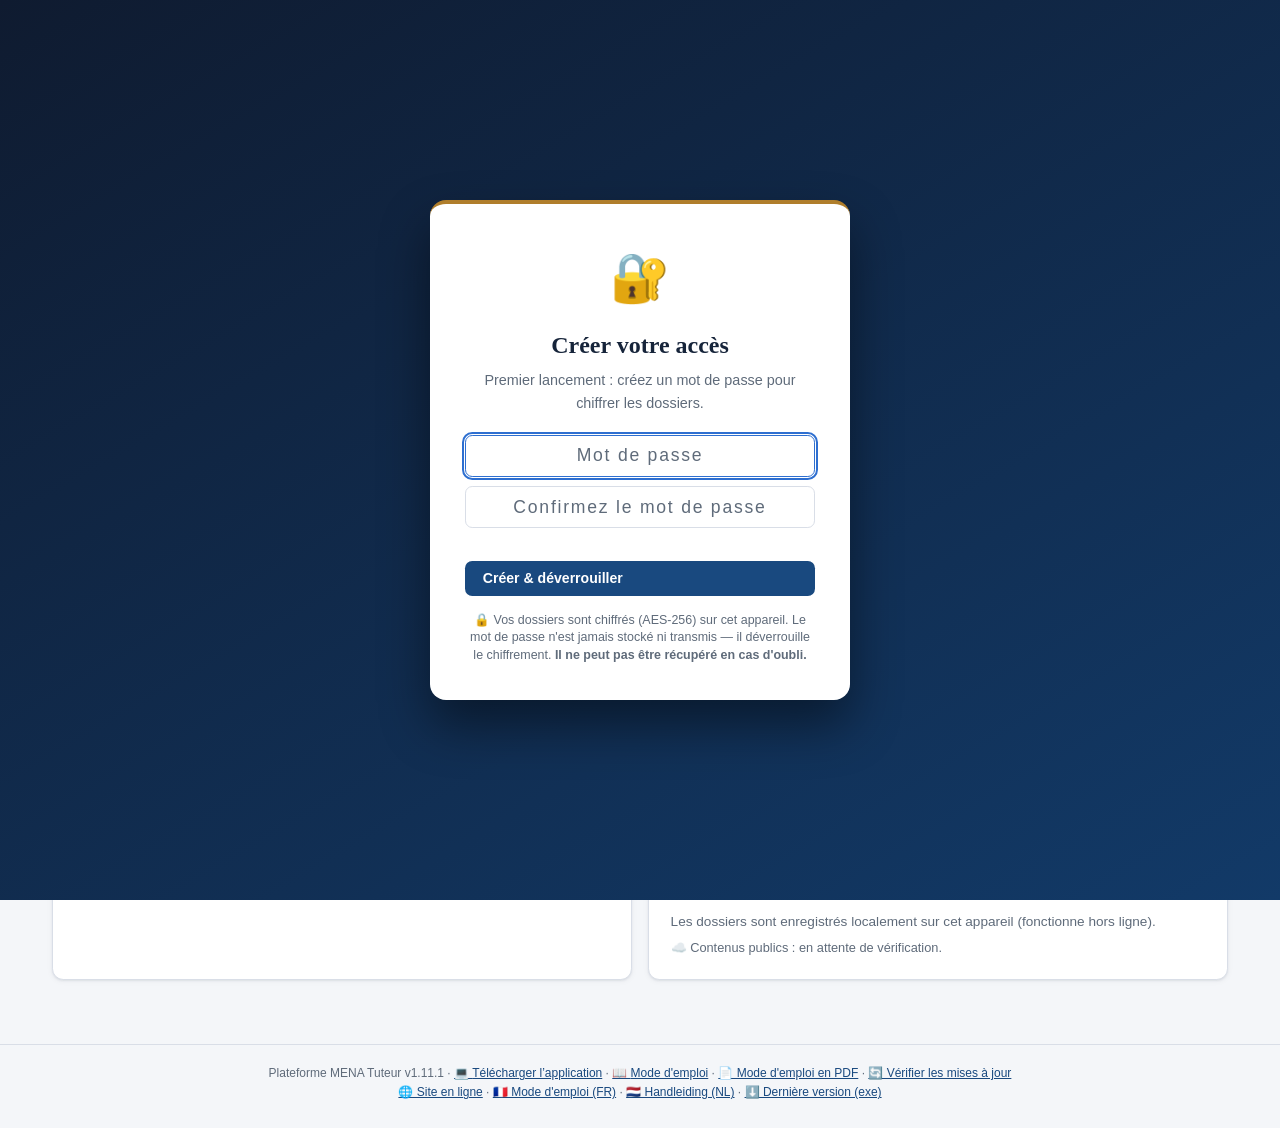
==== commit 70e47952: "release 1.11.1: update pwa/index.html" ====
--- a/pwa/index.html
+++ b/pwa/index.html
@@ -290,7 +290,7 @@
     <li><a class="nav" data-view="guide" data-i18n="nav.guide">🎓 Guide du tuteur</a></li>
     <li><a class="nav" data-view="resources" data-i18n="nav.resources">📁 Ressources</a></li>
     <li><a class="nav" data-view="agenda" data-i18n="nav.agenda">🗓️ Agenda & Interprètes</a></li>
-    <li><a class="nav" data-view="documentsPro">📝 Documents Pro</a></li>
+    <li><a class="nav" data-view="documentsPro">📚 Documents officiels</a></li>
     <li><a class="nav" data-view="automations">⚙️ Automatisations</a></li>
   </ul>
 </nav>
@@ -308,7 +308,7 @@
       <button class="btn sec" onclick="document.getElementById('dashDeadlines').scrollIntoView({behavior:'smooth'})" data-i18n="dash.q3">⏰ Urgences &amp; échéances</button>
       <button class="btn sec" onclick="openStats()" data-i18n="dash.q4">📈 Mes statistiques</button>
       <button class="btn sec" onclick="openFraisGlobal()" data-i18n="dash.q5">🚗 Mes frais (par jeune)</button>
-      <button class="btn sec" onclick="go('documentsPro')">📝 Documents Pro</button>
+      <button class="btn sec" onclick="go('documentsPro')">📚 Liste des documents officiels</button>
       <button class="btn sec" onclick="go('automations')">⚙️ Automatisations</button>
     </div>
     <div class="row" style="margin:.2rem 0 1rem">
@@ -610,8 +610,8 @@
 
   <!-- DOCUMENTS PROFESSIONNELS -->
   <section class="view" id="documentsPro">
-    <h2 class="title">📝 Documents professionnels</h2>
-    <div class="banner">Registre complet des documents de tutelle : obligations récurrentes, pièces conditionnelles et outils de gestion. Chaque original officiel est conservé chiffré, sans modification, avec son empreinte SHA-256.</div>
+    <h2 class="title">📚 Liste des documents officiels à introduire</h2>
+    <div class="banner"><strong>Mode d’emploi :</strong> choisissez le MENA, puis utilisez le bouton « Introduire l’original officiel » placé à côté de chaque document. Les originaux sont classés séparément pour chaque jeune, chiffrés et conservés sans modification.</div>
     <div class="card">
       <h3>📚 Registre officiel et dossier documentaire</h3>
       <div class="row" style="gap:.6rem;align-items:end">
@@ -652,7 +652,8 @@
         <h3>2. Vérifier et utiliser</h3>
         <textarea id="proDocEditor" rows="25" aria-label="Texte du document professionnel"></textarea>
         <div class="row" style="margin-top:.8rem">
-          <button class="btn" onclick="printProDocument()">🖨️ Imprimer / PDF</button>
+          <button class="btn" onclick="printProDocument()">📄 PDF A4 / Imprimer</button>
+          <button class="btn sec" onclick="downloadProDocument()">⬇️ Version modifiable</button>
           <button class="btn sec" onclick="copyProDocument()">📋 Copier</button>
           <button class="btn sec" onclick="emailProDocument()">📧 Préparer l’e-mail</button>
         </div>
@@ -2873,7 +2874,7 @@
 function printDoc(title,html){
   const w=window.open('','_blank','width=820,height=920');
   if(!w){const n=document.getElementById('op_note');if(n)n.textContent=(LANG==='nl'?'Pop-up geblokkeerd — sta pop-ups toe.':'Pop-up bloquée — autorisez les pop-ups.');return;}
-  w.document.write('<!doctype html><html><head><meta charset="utf-8"><title>'+esc(title)+'</title><style>body{font-family:-apple-system,Segoe UI,sans-serif;padding:2.5cm;color:#111;line-height:1.55}h1{font-size:1.25rem;color:#1e40af;margin-bottom:.2rem}table{width:100%;border-collapse:collapse;margin-top:1rem}td,th{border-bottom:1px solid #ccc;padding:.4rem;text-align:left}.r{text-align:right}@media print{.noprint{display:none}}</style></head><body>'+html+'<p class="noprint" style="margin-top:1.5rem"><button onclick="window.print()" style="padding:.5rem 1rem;font-size:1rem">🖨️ Imprimer / Enregistrer en PDF</button></p></body></html>');
+  w.document.write('<!doctype html><html><head><meta charset="utf-8"><title>'+esc(title)+'</title><style>@page{size:A4;margin:18mm 17mm 19mm}*{box-sizing:border-box}body{font-family:-apple-system,Segoe UI,Arial,sans-serif;margin:0;color:#17233a;line-height:1.55;font-size:11pt}h1{font-family:Georgia,serif;font-size:20pt;color:#173B68;margin-bottom:.2rem}h2{break-after:avoid}p,li,tr{break-inside:avoid}table{width:100%;border-collapse:collapse;margin-top:1rem}td,th{border-bottom:1px solid #d8dde6;padding:.4rem;text-align:left}.r{text-align:right}.noprint button{background:#19497f;color:white;border:0;border-radius:6px;padding:.65rem 1rem;font-weight:700}@media print{.noprint{display:none}}</style></head><body>'+html+'<p class="noprint" style="margin-top:1.5rem"><button onclick="window.print()">🖨️ Imprimer / Enregistrer en PDF</button></p></body></html>');
   w.document.close();w.focus();
 }
 function genReport(id,rid){
@@ -2965,7 +2966,7 @@
 }
 
 /* ============ VERSION & MISES À JOUR ============ */
-const APP_VERSION='1.11.0';
+const APP_VERSION='1.11.1';
 window.APP_VERSION=APP_VERSION;   // expose pour tests.html (const non attache a window)
 Object.assign(I18N.fr,{"dash.matrix":"📊 Suivi par dossier","dash.q4":"📈 Mes statistiques","dash.q5":"🚗 Mes frais (par jeune)","heb.title":"Lieux d'hébergement MENA (réseau officiel)","nav.guide":"🎓 Guide du tuteur","guide.title":"🎓 Guide du tuteur débutant — de la désignation aux 18 ans","guide.banner":"14 modules approfondis : situations concrètes, méthode, actions à faire, documents, interlocuteurs, pièges à éviter et sources officielles.","dash.q1":"📄 Nouveau MENA (fiche DVZ)","dash.q2":"📂 Mes dossiers","dash.q3":"⏰ Urgences & échéances","gs.ph":"🔍 Recherche globale (dossiers, lois, cas, ressources)…","ft.check":"🔄 Vérifier les mises à jour","ft.dl":"Télécharger l’application","ft.manuel":"Mode d'emploi","ft.pdf":"📄 Mode d'emploi en PDF","ft.site":"🌐 Site en ligne","ft.rel":"⬇️ Dernière version (exe)"});
 Object.assign(I18N.nl,{"dash.matrix":"📊 Opvolging per dossier","dash.q4":"📈 Mijn statistieken","dash.q5":"🚗 Mijn kosten (per jongere)","heb.title":"NBMV-opvangplaatsen (officieel netwerk)","nav.guide":"🎓 Voogdengids","guide.title":"🎓 Gids voor de beginnende voogd — van aanstelling tot 18 jaar","guide.banner":"14 uitgebreide modules: concrete situaties, methode, acties, documenten, contactpersonen, valkuilen en officiële bronnen.","dash.q1":"📄 Nieuwe NBMV (DVZ-fiche)","dash.q2":"📂 Mijn dossiers","dash.q3":"⏰ Urgenties & vervaldata","gs.ph":"🔍 Globaal zoeken (dossiers, wetten, gevallen, hulpbronnen)…","ft.check":"🔄 Updates controleren","ft.dl":"Applicatie downloaden","ft.manuel":"Handleiding","ft.pdf":"📄 Handleiding als PDF","ft.site":"🌐 Online site","ft.rel":"⬇️ Laatste versie (exe)"});
@@ -4030,6 +4031,7 @@
 
 /* ============ v1.7 : NOTES DE VERSION ============ */
 const CHANGELOG={
+ '1.11.1':{fr:"📚 Liste des documents officiels rendue explicite et accessible par MENA · chaque original est désormais classé par dossier à côté de son titre · rapports enrichis avec nom, adresse et téléphone · sorties Word modifiables et PDF A4 professionnels · préparation d’e-mail simplifiée.",nl:"📚 Lijst van officiële documenten duidelijk en per NBMV toegankelijk · elk origineel wordt per dossier naast de titel bewaard · verslagen met naam, adres en telefoon · bewerkbare Word-uitvoer en professionele A4-pdf · vereenvoudigde e-mailvoorbereiding."},
  '1.11.0':{fr:"📚 Registre documentaire complet de la tutelle : obligations, pièces conditionnelles, interprétariat et gestion · 🔒 conservation chiffrée et strictement identique des originaux Word, Excel, PDF et images avec empreinte SHA-256 et versions · 📊 relevé des dépenses exportable dans Excel · 🔄 brouillons de rapports actualisés automatiquement à l'approche des échéances.",
            nl:"📚 Volledig documentenregister voor de voogdij: verplichtingen, voorwaardelijke stukken, tolken en beheer · 🔒 versleutelde en strikt identieke bewaring van originele Word-, Excel-, PDF- en afbeeldingsbestanden met SHA-256-vingerafdruk en versies · 📊 onkostenstaat exporteerbaar naar Excel · 🔄 verslagontwerpen automatisch bijgewerkt wanneer de deadline nadert."},
  '1.10.2':{fr:"🧭 Navigation corrigée : aucun chevauchement, onglets répartis proprement sur ordinateur et défilement horizontal stable sur mobile.",
@@ -5663,14 +5665,14 @@
  {id:'bordereau_transmission',cat:'gestion',title:'Inventaire et bordereau de transmission du dossier',level:'conditional',deadline:'À tout transfert ou à la fin de tutelle',recipients:'Jeune / nouveau service / nouveau tuteur',evolving:true,source:'Bonne gestion professionnelle'}
 ];
 function officialDossier(){return loadDossiers().find(d=>d.id===document.getElementById('officialDocDossier')?.value)}
-async function officialTemplateList(docType){const db=await idbOpen();return new Promise(res=>{const out=[];const q=db.transaction('officialTemplates').objectStore('officialTemplates').openCursor();q.onsuccess=e=>{const c=e.target.result;if(c){if(c.value.docType===docType)out.push(c.value);c.continue()}else res(out.sort((a,b)=>b.date.localeCompare(a.date)))};q.onerror=()=>res(out)})}
-async function officialTemplateAdd(docType,input){const f=input.files?.[0];if(!f||!CRYPTO_KEY)return;if(f.size>25*1024*1024){alert('Maximum 25 Mo par document.');return}const raw=await f.arrayBuffer(),hash=Array.from(new Uint8Array(await crypto.subtle.digest('SHA-256',raw))).map(x=>x.toString(16).padStart(2,'0')).join(''),enc=await aesEncryptBytes(CRYPTO_KEY,raw),db=await idbOpen();const tx=db.transaction('officialTemplates','readwrite');tx.objectStore('officialTemplates').put({id:'OT'+Date.now(),docType,name:f.name,type:f.type||'application/octet-stream',size:f.size,date:new Date().toISOString(),hash,iv:enc.iv,ct:enc.ct});tx.oncomplete=()=>renderOfficialRegistry();input.value=''}
+async function officialTemplateList(docType,dossierId){const db=await idbOpen();return new Promise(res=>{const out=[];const q=db.transaction('officialTemplates').objectStore('officialTemplates').openCursor();q.onsuccess=e=>{const c=e.target.result;if(c){if(c.value.docType===docType&&(!c.value.dossierId||c.value.dossierId===dossierId))out.push(c.value);c.continue()}else res(out.sort((a,b)=>b.date.localeCompare(a.date)))};q.onerror=()=>res(out)})}
+async function officialTemplateAdd(docType,input){const f=input.files?.[0],d=officialDossier();if(!d)return alert('Sélectionnez d’abord le dossier du MENA.');if(!f||!CRYPTO_KEY)return;if(f.size>25*1024*1024){alert('Maximum 25 Mo par document.');return}const raw=await f.arrayBuffer(),hash=Array.from(new Uint8Array(await crypto.subtle.digest('SHA-256',raw))).map(x=>x.toString(16).padStart(2,'0')).join(''),enc=await aesEncryptBytes(CRYPTO_KEY,raw),db=await idbOpen();const tx=db.transaction('officialTemplates','readwrite');tx.objectStore('officialTemplates').put({id:'OT'+Date.now(),docType,dossierId:d.id,name:f.name,type:f.type||'application/octet-stream',size:f.size,date:new Date().toISOString(),hash,iv:enc.iv,ct:enc.ct});tx.oncomplete=()=>renderOfficialRegistry();input.value=''}
 async function officialTemplateOpen(id){const db=await idbOpen(),rec=await new Promise(res=>{const q=db.transaction('officialTemplates').objectStore('officialTemplates').get(id);q.onsuccess=()=>res(q.result);q.onerror=()=>res(null)});if(!rec)return;const buf=await aesDecryptBytes(CRYPTO_KEY,rec.iv,rec.ct),a=document.createElement('a');a.href=URL.createObjectURL(new Blob([buf],{type:rec.type}));a.download=rec.name;a.click();setTimeout(()=>URL.revokeObjectURL(a.href),2000)}
 async function officialTemplateDelete(id){if(!confirm('Supprimer cette version de l’original officiel ?'))return;const db=await idbOpen(),tx=db.transaction('officialTemplates','readwrite');tx.objectStore('officialTemplates').delete(id);tx.oncomplete=()=>renderOfficialRegistry()}
 function expenseExcelXml(d){const xe=v=>String(v??'').replace(/&/g,'&amp;').replace(/</g,'&lt;').replace(/>/g,'&gt;'),rows=(d.frais||[]).map(f=>`<Row><Cell><Data ss:Type="String">${xe(f.date)}</Data></Cell><Cell><Data ss:Type="String">${xe(f.motif)}</Data></Cell><Cell><Data ss:Type="String">${xe(f.de)}</Data></Cell><Cell><Data ss:Type="String">${xe(f.a)}</Data></Cell><Cell><Data ss:Type="Number">${+f.km||0}</Data></Cell><Cell><Data ss:Type="Number">${+f.pkm||0}</Data></Cell><Cell><Data ss:Type="Number">${+f.park||0}</Data></Cell><Cell><Data ss:Type="Number">${+f.autres||0}</Data></Cell><Cell ss:Formula="=RC[-4]*RC[-3]+RC[-2]+RC[-1]"><Data ss:Type="Number">${fraisTotal(f)}</Data></Cell></Row>`).join(''),totalFormula=(d.frais||[]).length?` ss:Formula="=SUM(R3C9:R${2+d.frais.length}C9)"`:'';return `<?xml version="1.0"?><Workbook xmlns="urn:schemas-microsoft-com:office:spreadsheet" xmlns:ss="urn:schemas-microsoft-com:office:spreadsheet"><Styles><Style ss:ID="Header"><Font ss:Bold="1"/><Interior ss:Color="#E9A23B" ss:Pattern="Solid"/></Style><Style ss:ID="Money"><NumberFormat ss:Format="0.00 \&quot;€\&quot;"/></Style></Styles><Worksheet ss:Name="Dépenses"><Table><Row><Cell ss:MergeAcross="8" ss:StyleID="Header"><Data ss:Type="String">Relevé des dépenses — ${xe(d.nom||d.id)}</Data></Cell></Row><Row ss:StyleID="Header">${['Date','Motif','Départ','Destination','Km','€/km','Parking','Autres','Total €'].map(x=>`<Cell><Data ss:Type="String">${x}</Data></Cell>`).join('')}</Row>${rows}<Row ss:StyleID="Header"><Cell ss:MergeAcross="7"><Data ss:Type="String">TOTAL</Data></Cell><Cell${totalFormula} ss:StyleID="Money"><Data ss:Type="Number">${(d.frais||[]).reduce((s,f)=>s+fraisTotal(f),0)}</Data></Cell></Row></Table></Worksheet><Worksheet ss:Name="Identification"><Table><Row><Cell><Data ss:Type="String">Tuteur</Data></Cell><Cell><Data ss:Type="String">${xe(TUTEUR.nom)}</Data></Cell></Row><Row><Cell><Data ss:Type="String">N° tuteur</Data></Cell><Cell><Data ss:Type="String">${xe(TUTEUR.numero)}</Data></Cell></Row><Row><Cell><Data ss:Type="String">Dossier</Data></Cell><Cell><Data ss:Type="String">${xe(d.nom||d.id)}</Data></Cell></Row><Row><Cell><Data ss:Type="String">Export</Data></Cell><Cell><Data ss:Type="String">${nowISO()}</Data></Cell></Row></Table></Worksheet></Workbook>`}
 function exportExpenseExcel(){const d=officialDossier();if(!d)return alert('Sélectionnez un dossier.');const a=document.createElement('a');a.href=URL.createObjectURL(new Blob([expenseExcelXml(d)],{type:'application/vnd.ms-excel;charset=utf-8'}));a.download=`Releve-depenses-${String(d.nom||d.id).replace(/[^a-z0-9_-]+/gi,'-')}.xls`;a.click();setTimeout(()=>URL.revokeObjectURL(a.href),2000)}
 function useOfficialDoc(id){if(id==='releve_depenses')return exportExpenseExcel();const map={rapport_initial:'rapport_initial',rapport_periodique:'rapport_periodique',rapport_final:'rapport_final',demande_interprete:'demande_interprete',bordereau_transmission:'transmission'};if(map[id]){document.getElementById('proDocDossier').value=document.getElementById('officialDocDossier').value;document.getElementById('proDocType').value=map[id];prepareProDocument();document.getElementById('proDocEditor').scrollIntoView({behavior:'smooth',block:'center'})}else alert('L’original sera conservé exactement. Déposez-le ici; le mappage de ses champs sera préparé à partir de ce fichier précis.')}
-async function renderOfficialRegistry(){const ds=loadDossiers(),sel=document.getElementById('officialDocDossier');if(!sel)return;const keep=sel.value||document.getElementById('proDocDossier')?.value;sel.innerHTML='<option value="">— Sélectionnez un dossier —</option>'+ds.map(d=>`<option value="${esc(d.id)}">${esc(d.nom||d.id)}</option>`).join('');if(ds.some(d=>d.id===keep))sel.value=keep;else if(ds.length)sel.value=ds[0].id;const cat=document.getElementById('officialDocCategory');if(cat.options.length===1)Object.entries(OFFICIAL_DOC_CATEGORIES).forEach(([k,v])=>cat.insertAdjacentHTML('beforeend',`<option value="${k}">${esc(v)}</option>`));const items=OFFICIAL_DOC_REGISTRY.filter(x=>(!cat.value||x.cat===cat.value)&&(!document.getElementById('officialDocRequired').checked||x.level==='required'));const lists=await Promise.all(items.map(x=>officialTemplateList(x.id)));document.getElementById('officialDocStats').textContent=`${OFFICIAL_DOC_REGISTRY.length} types recensés · ${OFFICIAL_DOC_REGISTRY.filter(x=>x.level==='required').length} obligations récurrentes · ${lists.filter(x=>x.length).length} originaux officiels déposés dans cette vue`;document.getElementById('officialDocList').innerHTML=items.map((x,i)=>{const vs=lists[i],last=vs[0],level=x.level==='required'?'Obligatoire':x.level==='conditional'?'Conditionnel':x.level==='received'?'À conserver':'Gestion professionnelle';return `<div class="req-card"><div class="row" style="justify-content:space-between;align-items:start"><div><strong>${esc(x.title)}</strong> <span class="badge ${x.level==='required'?'red':'blue'}">${level}</span><div class="muted">${esc(OFFICIAL_DOC_CATEGORIES[x.cat])} · ${esc(x.deadline)}</div><div class="muted">Destinataire : ${esc(x.recipients)} · Référence : ${esc(x.source)}</div></div>${x.evolving?'<span title="Se recalcule avec les données récentes">🔄 Évolutif</span>':''}</div><div style="margin-top:.55rem">${last?`<div>✅ Original actuel : <button class="btn sec sm" onclick="officialTemplateOpen('${last.id}')">${esc(last.name)}</button> <span class="muted">${Math.round(last.size/1024)} Ko · SHA-256 ${last.hash.slice(0,12)}… · ${vs.length} version(s)</span> <button class="btn danger sm" onclick="officialTemplateDelete('${last.id}')">×</button></div>`:'<div class="muted">Aucun original officiel déposé.</div>'}<div class="row" style="margin-top:.45rem"><label class="btn sec sm" style="cursor:pointer">📎 ${last?'Ajouter une nouvelle version':'Déposer l’original'}<input type="file" accept=".pdf,.doc,.docx,.xls,.xlsx,.odt,.ods,image/*" hidden onchange="officialTemplateAdd('${x.id}',this)"></label><button class="btn sm" onclick="useOfficialDoc('${x.id}')">✨ Préparer / actualiser</button></div></div></div>`}).join('')}
+async function renderOfficialRegistry(){const ds=loadDossiers(),sel=document.getElementById('officialDocDossier');if(!sel)return;const keep=sel.value||document.getElementById('proDocDossier')?.value;sel.innerHTML='<option value="">— Sélectionnez un dossier —</option>'+ds.map(d=>`<option value="${esc(d.id)}">${esc(d.nom||d.id)}</option>`).join('');if(ds.some(d=>d.id===keep))sel.value=keep;else if(ds.length)sel.value=ds[0].id;const d=officialDossier(),cat=document.getElementById('officialDocCategory');if(cat.options.length===1)Object.entries(OFFICIAL_DOC_CATEGORIES).forEach(([k,v])=>cat.insertAdjacentHTML('beforeend',`<option value="${k}">${esc(v)}</option>`));const items=OFFICIAL_DOC_REGISTRY.filter(x=>(!cat.value||x.cat===cat.value)&&(!document.getElementById('officialDocRequired').checked||x.level==='required'));const lists=await Promise.all(items.map(x=>officialTemplateList(x.id,d?.id)));document.getElementById('officialDocStats').innerHTML=`<strong>${esc(d?.nom||'Aucun MENA sélectionné')}</strong> · ${OFFICIAL_DOC_REGISTRY.length} documents recensés · ${lists.filter(x=>x.length).length} originaux introduits`;document.getElementById('officialDocList').innerHTML=items.map((x,i)=>{const vs=lists[i],last=vs[0],level=x.level==='required'?'Obligatoire':x.level==='conditional'?'Conditionnel':x.level==='received'?'À conserver':'Gestion professionnelle';return `<div class="req-card"><div class="row" style="justify-content:space-between;align-items:start"><div><strong>${esc(x.title)}</strong> <span class="badge ${x.level==='required'?'b-urgent':'b-cours'}">${level}</span><div class="muted">${esc(OFFICIAL_DOC_CATEGORIES[x.cat])} · ${esc(x.deadline)}</div><div class="muted">Destinataire : ${esc(x.recipients)} · Référence : ${esc(x.source)}</div></div>${x.evolving?'<span title="Actualisé avec les nouvelles données du dossier">🔄 Évolutif</span>':''}</div><div style="margin-top:.55rem">${last?`<div>✅ Original de <strong>${esc(d?.nom||'ce dossier')}</strong> : <button class="btn sec sm" onclick="officialTemplateOpen('${last.id}')">⬇️ ${esc(last.name)}</button> <span class="muted">${Math.round(last.size/1024)} Ko · SHA-256 ${last.hash.slice(0,12)}… · ${vs.length} version(s)</span> <button class="btn danger sm" onclick="officialTemplateDelete('${last.id}')">×</button></div>`:'<div class="muted">⚪ Original officiel encore manquant pour ce MENA.</div>'}<div class="row" style="margin-top:.45rem"><label class="btn sec sm" style="cursor:pointer">📎 ${last?'Nouvelle version de l’original':'Introduire l’original officiel'}<input type="file" accept=".pdf,.doc,.docx,.xls,.xlsx,.odt,.ods,image/*" hidden onchange="officialTemplateAdd('${x.id}',this)"></label><button class="btn sm" onclick="useOfficialDoc('${x.id}')">✨ Préparer automatiquement</button></div></div></div>`}).join('')}
 const PRO_DOC_LABELS={
   rapport_initial:'Rapport initial au Service des Tutelles',rapport_periodique:'Rapport périodique de suivi',
   rapport_final:'Rapport final de tutelle',note_avocat:'Note de synthèse pour l’avocat',
@@ -5681,7 +5683,7 @@
 function proDocDossier(){return loadDossiers().find(d=>d.id===document.getElementById('proDocDossier')?.value)}
 function proIdentity(d){
   const f=d.fiche||{};
-  return `Jeune : ${d.nom||'À compléter'}\nDate de naissance / âge : ${f.naissance||d.naissance||d.age||'À compléter'}\nNationalité : ${f.nationalite||d.pays||'À compléter'}\nN° OE : ${f.ov||d.ov||'À compléter'}\nAdresse / hébergement : ${f.adresseBE||d.adresse||'À compléter'}`;
+  return `Jeune : ${d.nom||'À compléter'}\nDate de naissance / âge : ${f.naissance||d.naissance||d.age||'À compléter'}\nNationalité : ${f.nationalite||d.pays||'À compléter'}\nN° OE : ${f.ov||d.ov||'À compléter'}\nAdresse / hébergement : ${f.adresseBE||d.adresse||'À compléter'}\nTéléphone : ${d.contact?.tel||d.tel||'À compléter'}`;
 }
 function proTutor(){return `${TUTEUR.nom||'Nom du tuteur à compléter'}${TUTEUR.numero?' — n° '+TUTEUR.numero:''}\n${[TUTEUR.rue,[TUTEUR.cp,TUTEUR.ville].filter(Boolean).join(' ')].filter(Boolean).join(', ')}\n${TUTEUR.tel||''}${TUTEUR.email?' — '+TUTEUR.email:''}`.trim()}
 function proDocBody(type,d,recipient,subject,notes){
@@ -5713,6 +5715,7 @@
 function prepareProDocument(reset=true){
   const d=proDocDossier(),ed=document.getElementById('proDocEditor');if(!d||!ed){if(ed)ed.value='Sélectionnez d’abord un dossier.';return;}
   const type=document.getElementById('proDocType').value;
+  if(['rapport_initial','rapport_periodique','rapport_final'].includes(type)){ensureAutoReportDraft(d,type,d.proDrafts?.[type]?.due||'');saveDossiers(loadDossiers())}
   const auto=d.proDrafts?.[type];
   if(reset||!ed.value)ed.value=auto?.text||proDocBody(type,d,document.getElementById('proDocRecipient').value,document.getElementById('proDocSubject').value,document.getElementById('proDocNotes').value);
   renderProDocHistory();
@@ -5728,9 +5731,11 @@
 }
 function loadProDocument(id){const d=proDocDossier(),x=d?.proDocuments?.find(v=>v.id===id);if(x)document.getElementById('proDocEditor').value=x.text}
 function deleteProDocument(id){const d=proDocDossier();if(!d)return;d.proDocuments=(d.proDocuments||[]).filter(x=>x.id!==id);saveDossiers(loadDossiers());renderProDocHistory()}
-function printProDocument(){const text=document.getElementById('proDocEditor').value;if(text)printDoc('Document professionnel',`<div style="white-space:pre-wrap;line-height:1.65">${esc(text)}</div>`)}
+function proDocumentHtml(){const d=proDocDossier(),f=d?.fiche||{},type=document.getElementById('proDocType').value,text=document.getElementById('proDocEditor').value;return `<header style="border-bottom:3px solid #D79A2B;padding-bottom:12px;margin-bottom:24px"><div style="font:700 11px Segoe UI,sans-serif;letter-spacing:.14em;text-transform:uppercase;color:#5B677A">Dossier de tutelle MENA</div><h1 style="font:700 24px Georgia,serif;color:#173B68;margin:5px 0">${esc(PRO_DOC_LABELS[type]||'Document professionnel')}</h1><table style="margin:10px 0 0"><tr><td><strong>${esc(d?.nom||'MENA')}</strong><br>${esc(f.adresseBE||d?.adresse||'Adresse à compléter')}<br>${esc(d?.contact?.tel||d?.tel||'Téléphone à compléter')}</td><td style="text-align:right;vertical-align:top">N° OE : ${esc(f.ov||d?.ov||'À compléter')}<br>${esc(new Date().toLocaleDateString('fr-BE'))}</td></tr></table></header><main style="white-space:pre-wrap;line-height:1.65">${esc(text)}</main><footer style="margin-top:35px;padding-top:10px;border-top:1px solid #CBD2DC;color:#657083;font-size:10px">Document préparé à partir du dossier chiffré du MENA — vérification et signature du tuteur requises avant envoi.</footer>`}
+function printProDocument(){const text=document.getElementById('proDocEditor').value;if(text)printDoc(PRO_DOC_LABELS[document.getElementById('proDocType').value]||'Document professionnel',proDocumentHtml())}
+function downloadProDocument(){const d=proDocDossier(),type=document.getElementById('proDocType').value;if(!d)return;const html=`<!doctype html><html><head><meta charset="utf-8"><title>${esc(PRO_DOC_LABELS[type])}</title><style>@page{size:A4;margin:18mm}body{font-family:Arial,sans-serif;color:#17233a;line-height:1.55}table{width:100%;border-collapse:collapse}td{padding:4px}</style></head><body>${proDocumentHtml()}</body></html>`,a=document.createElement('a');a.href=URL.createObjectURL(new Blob([html],{type:'application/msword'}));a.download=`${type}-${String(d.nom||d.id).replace(/[^a-z0-9_-]+/gi,'-')}.doc`;a.click();setTimeout(()=>URL.revokeObjectURL(a.href),2000)}
 function copyProDocument(){navigator.clipboard?.writeText(document.getElementById('proDocEditor').value)}
-function emailProDocument(){const d=proDocDossier(),type=document.getElementById('proDocType').value,text=document.getElementById('proDocEditor').value;window.open(`mailto:?subject=${encodeURIComponent(PRO_DOC_LABELS[type]+' — '+(d?.nom||''))}&body=${encodeURIComponent(text)}`,'_blank')}
+function emailProDocument(){const d=proDocDossier(),type=document.getElementById('proDocType').value,text=document.getElementById('proDocEditor').value,recipient=document.getElementById('proDocRecipient').value;window.open(`mailto:${encodeURIComponent(recipient.includes('@')?recipient:'')}?subject=${encodeURIComponent(PRO_DOC_LABELS[type]+' — '+(d?.nom||''))}&body=${encodeURIComponent(text+'\n\nJoindre à cet e-mail le PDF A4 ou la version modifiable téléchargée depuis MENA Tuteur.')}`,'_blank')}
 
 /* ============ AUTOMATISATIONS LOCALES ============ */
 const AUTO_RULES=[
